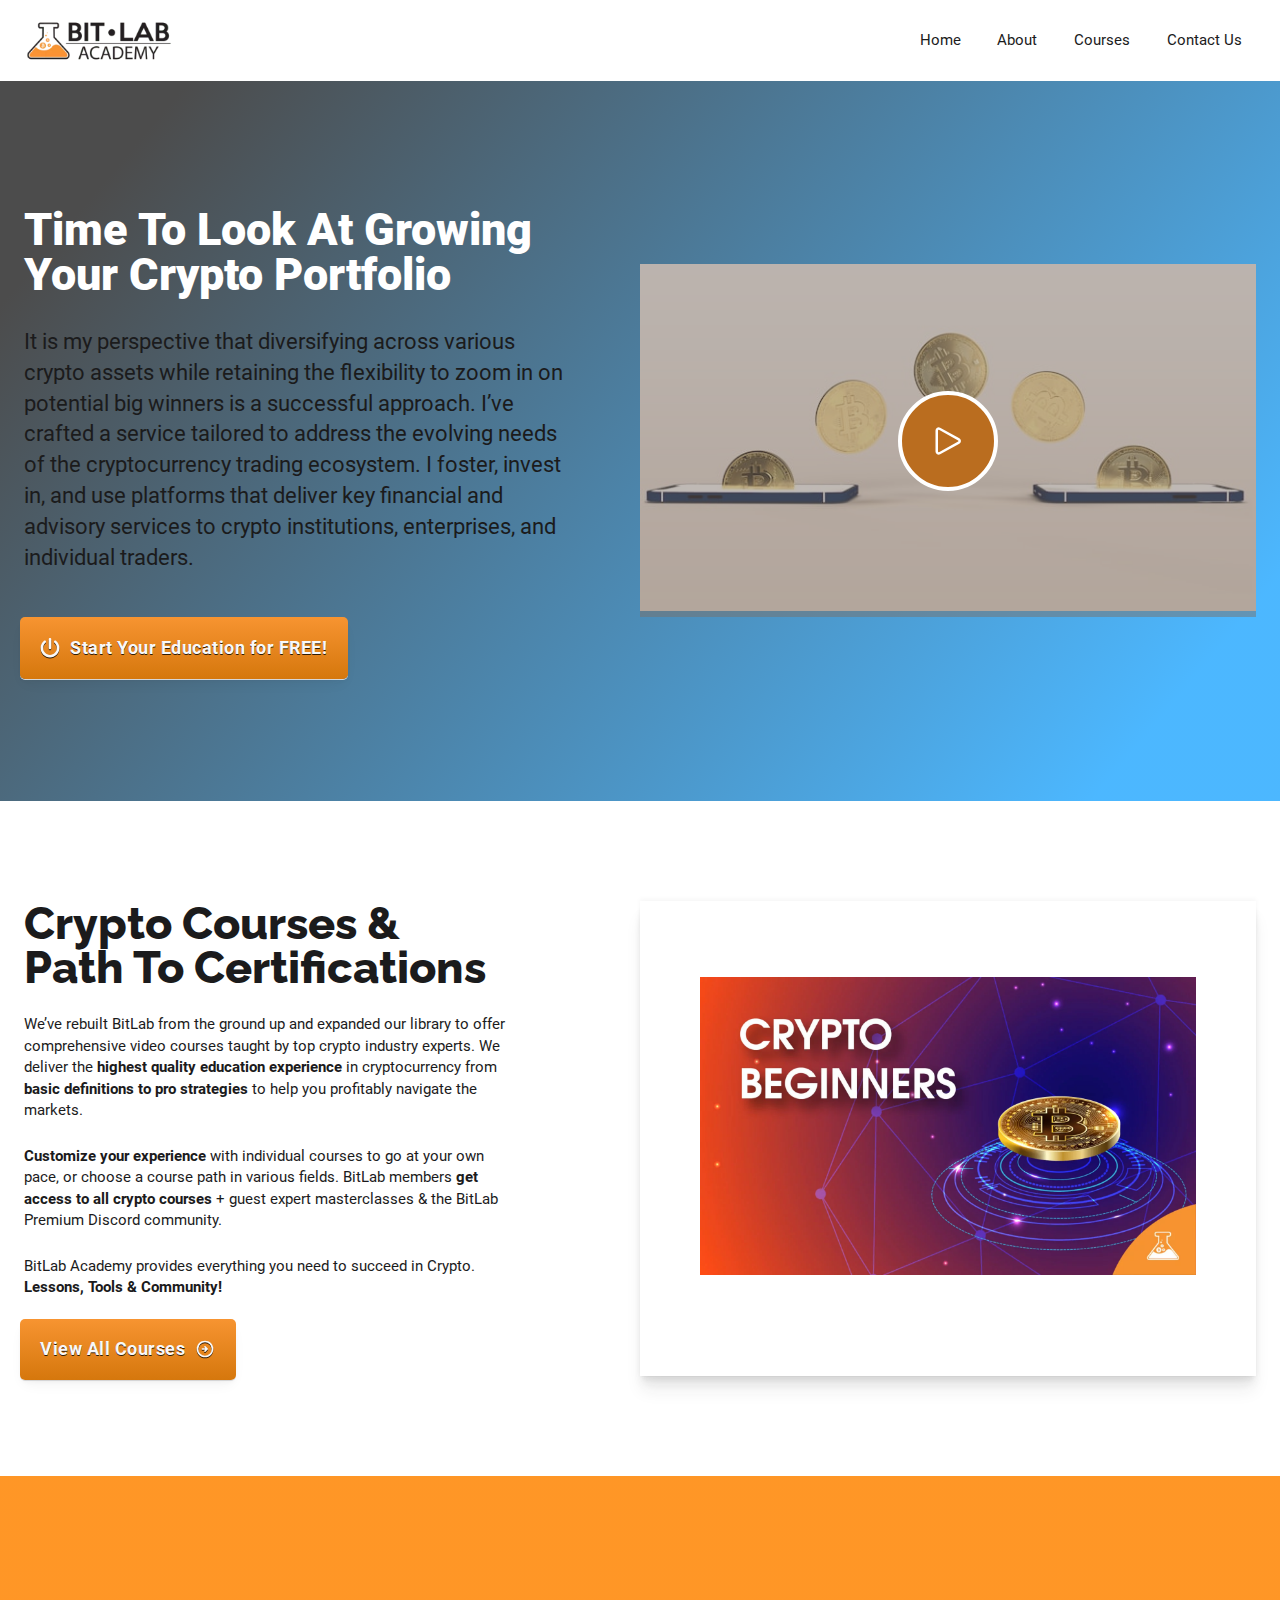
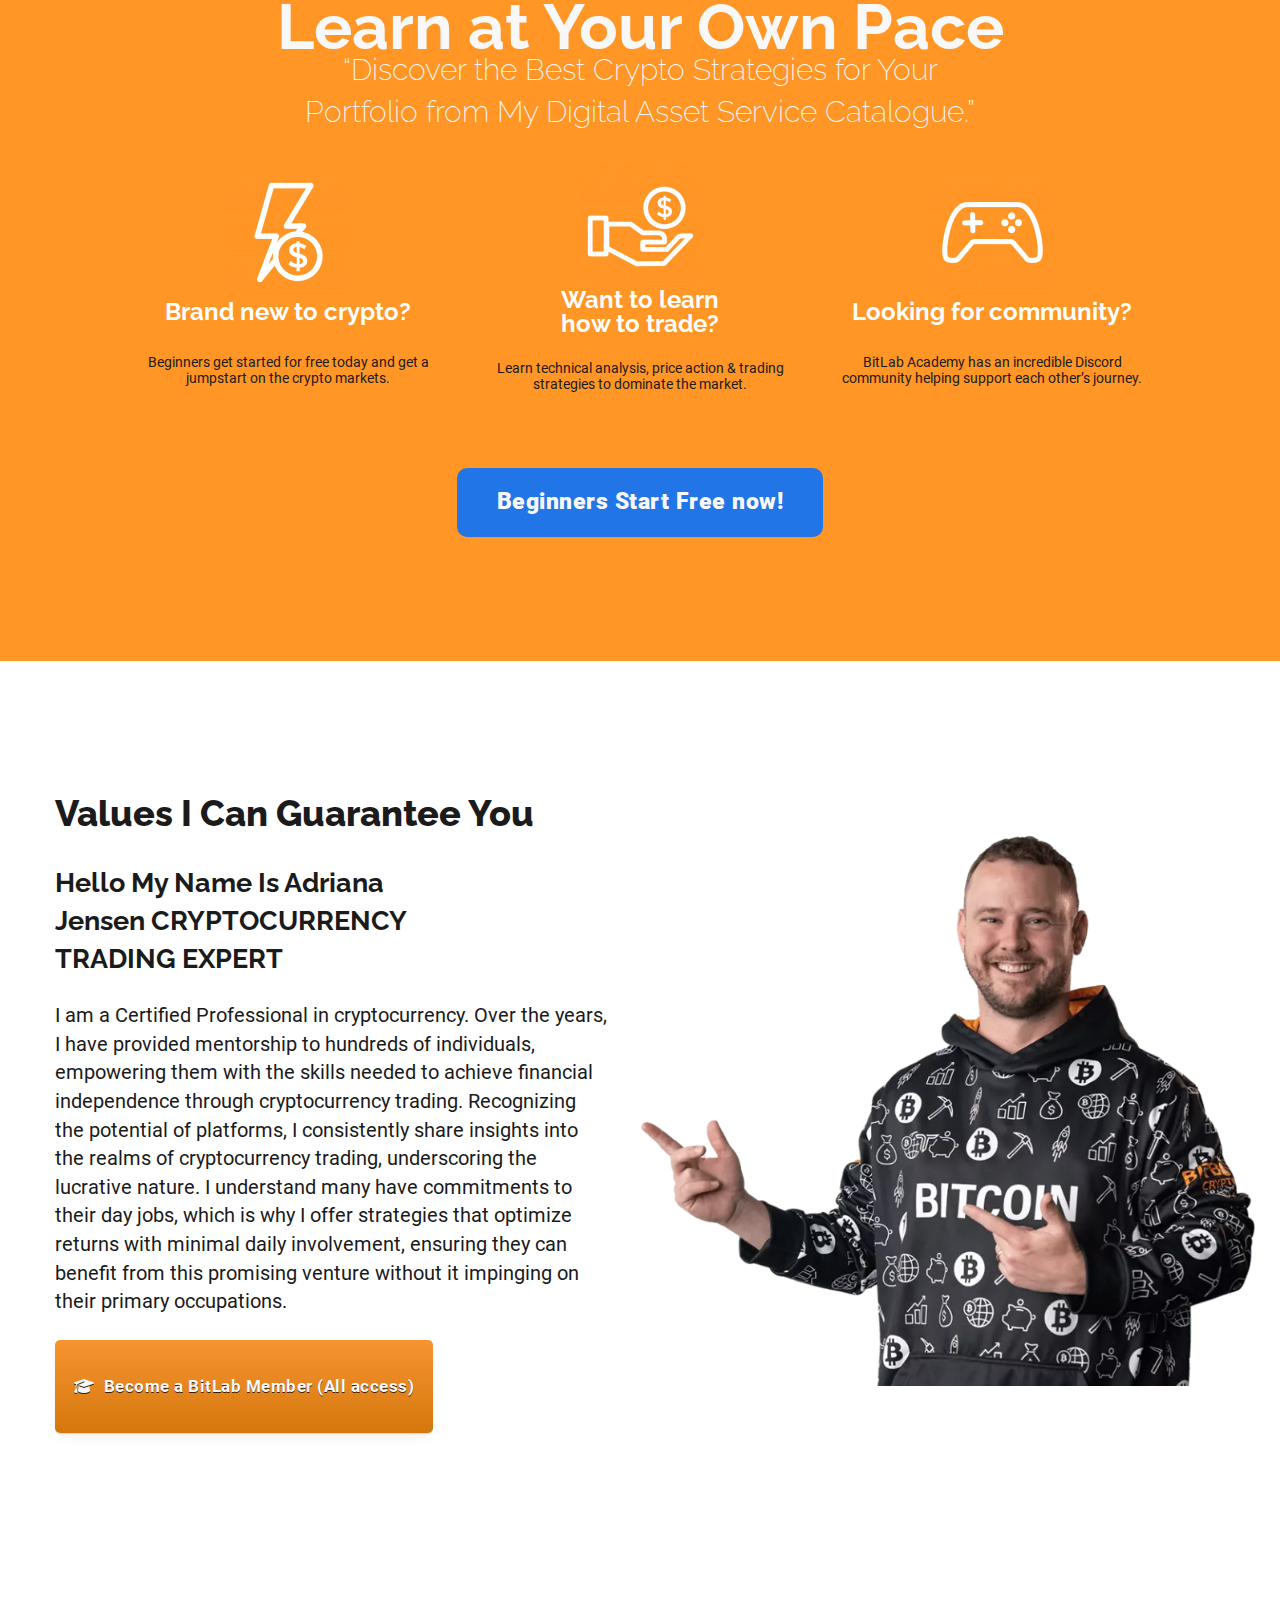
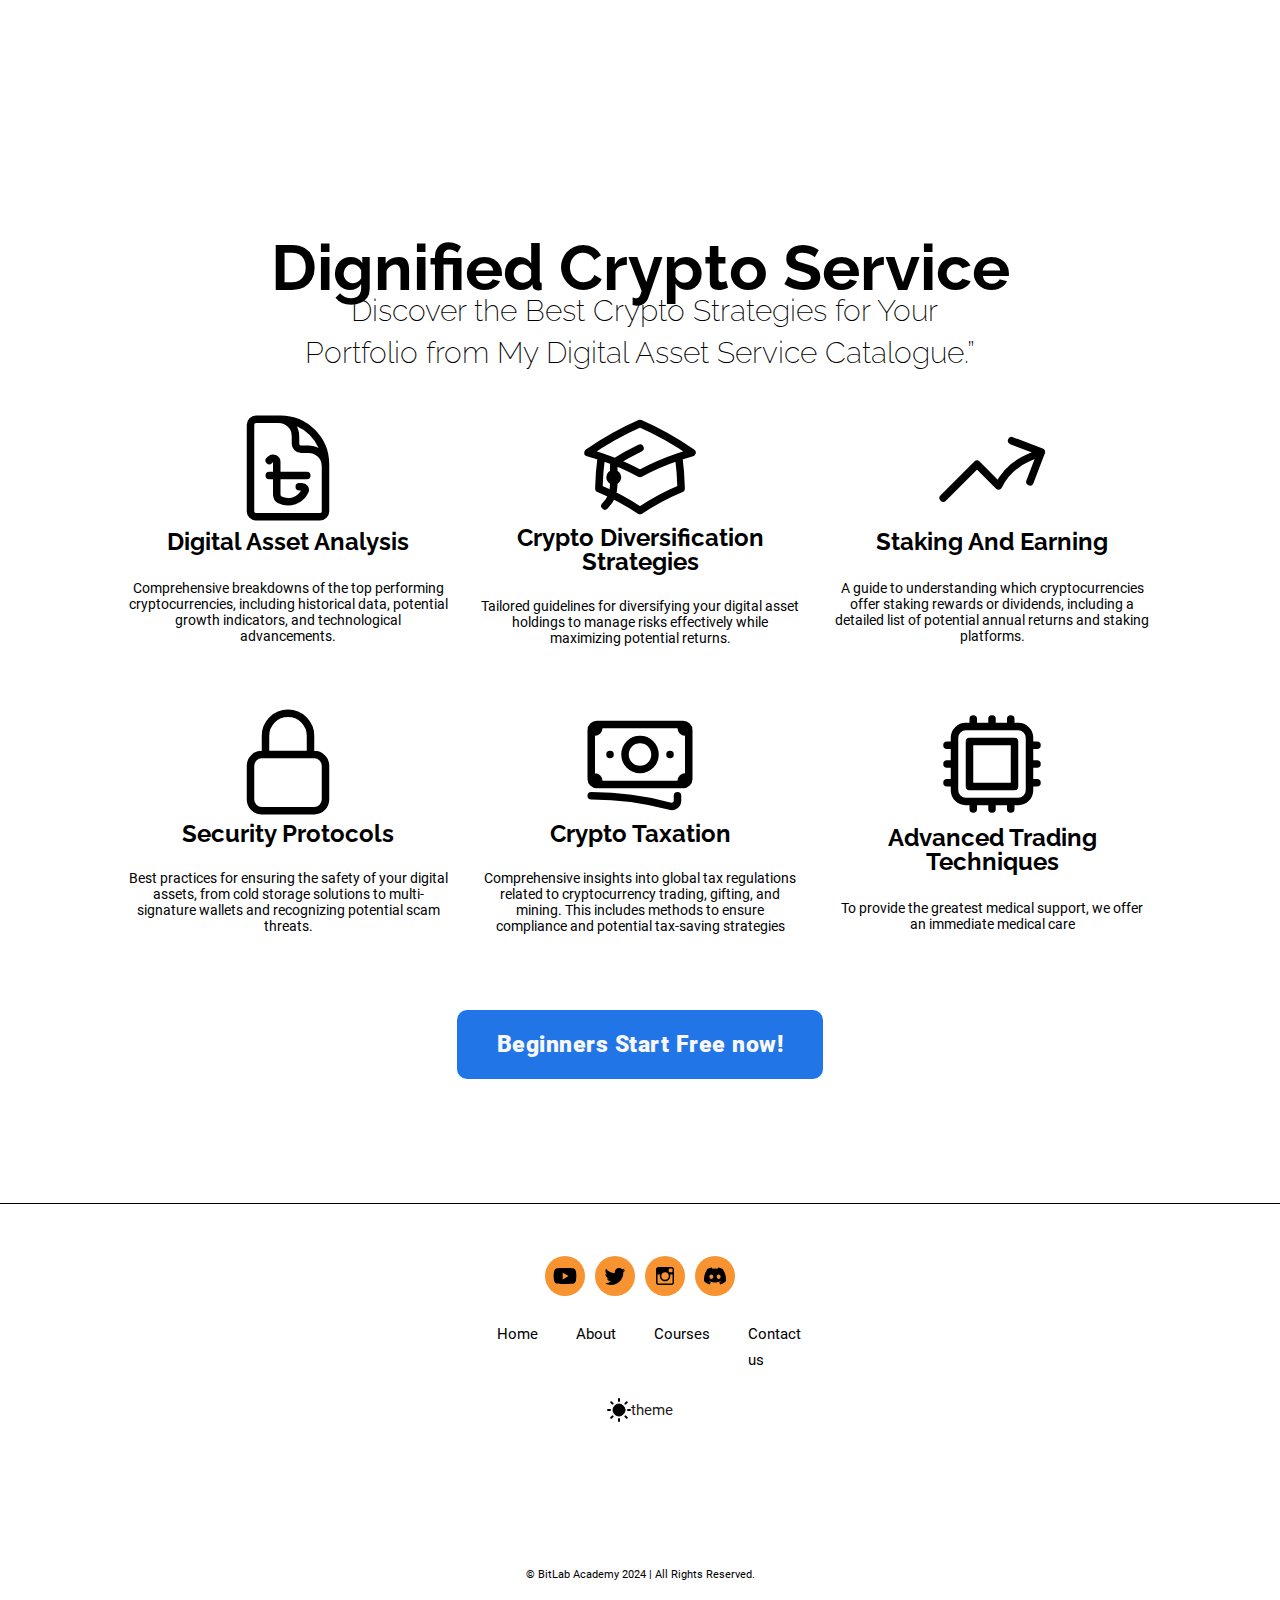
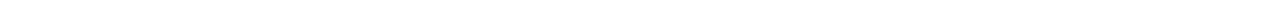
==== index.html @ b963877a "Fixed Resoponsiveness issue" ====
<!DOCTYPE html>
<html lang="en-US">

<head>
	<meta charset="UTF-8">
	<meta name="viewport" content="width=device-width, initial-scale=1">
	<title>BitLab Academy 2.0 – Crypto Courses</title>
	<meta name="robots" content="max-image-preview:large">
	<!-- OxyProps Meta -->
	<meta name="theme-color" media="(prefers-color-scheme: light)" content="#f73131">
	<meta name="theme-color" media="(prefers-color-scheme: dark)" content="#f73131">
	<!-- End OxyProps Meta -->
	<meta name="description" content="BitLab Academy courses are built for everyone from beginners to pro. Whether you’re pursuing an education to gain a basic understanding of the crypto ecosystem, want to learn to trade to privately secure your future, or are looking to move professionally into the crypto ecosystem, we have the resources you need to succeed.

Start Your Education for FREE!">
	<meta name="keywords" content="BitLab, Crypto Education, Web 3, Education">
	<script async="" src="js/bae0c5d2d797aea337f307dea.js"></script>

	<link rel="stylesheet" id="bricksforge-style-css" href="css/style.css" media="all">

	<link rel="stylesheet" id="wishlist-box-basic-blocks-style-css" href="css/style_1.css" media="all">
	<link rel="stylesheet" id="advanced-custom-post-type/basic-block-css" href="css/gallery.css" media="all">
	<style id="classic-theme-styles-inline-css">
		/**
 * These rules are needed for backwards compatibility.
 * They should match the button element rules in the base theme.json file.
 */
		.wp-block-button__link {
			color: #ffffff;
			background-color: #32373c;
			border-radius: 9999px;
			/* 100% causes an oval, but any explicit but really high value retains the pill shape. */

			/* This needs a low specificity so it won't override the rules from the button element if defined in theme.json. */
			box-shadow: none;
			text-decoration: none;

			/* The extra 2px are added to size solids the same as the outline versions.*/
			padding: calc(0.667em + 2px) calc(1.333em + 2px);

			font-size: 1.125em;
		}

		.wp-block-file__button {
			background: #32373c;
			color: #ffffff;
			text-decoration: none;
		}
	</style>
	<link rel="stylesheet" id="oxyprops-props-css" href="css/oxyprops-props.css" media="all">
	<style id="oxyprops-props-inline-css">
		:where(html) {
			--o-oxy-page-width: 1360px;
			--o-max_viewport: 85;
			--o-min_viewport: 29.875;
			--o-oxy-section-left-padding: var(--o-size-fluid-2);
			--o-oxy-section-right-padding: var(--o-size-fluid-2);
			--o-oxy-h1: var(--o-fluid-font);
			--o-oxy-h2: var(--o-fluid-font);
			--o-oxy-h3: var(--o-fluid-font);
			--o-oxy-h4: var(--o-fluid-font);
			--o-oxy-h5: var(--o-fluid-font);
			--o-oxy-h6: var(--o-fluid-font);
		}

		:where([class*=o-sub]) {
			--o-oxy-h1: var(--o-fluid-font);
			--o-oxy-h2: var(--o-fluid-font);
			--o-oxy-h3: var(--o-fluid-font);
			--o-oxy-h4: var(--o-fluid-font);
			--o-oxy-h5: var(--o-fluid-font);
			--o-oxy-h6: var(--o-fluid-font);
		}

		:where(html) {
			--o-canvas-hue: 240deg;
			--o-canvas-saturation: 3.448275862069%;
			--o-canvas-lightness: 94.313725490196%;
			--o-canvas-000-hue: 240;
			--o-canvas-000-saturation: 0%;
			--o-canvas-000-lightness: 100%;
			--o-canvas-000-hsl: var(--o-canvas-000-hue) var(--o-canvas-000-saturation) var(--o-canvas-000-lightness);
			--o-canvas-000: hsl(var(--o-canvas-000-hsl));
			--o-canvas-015-hue: 240;
			--o-canvas-015-saturation: 7.4122%;
			--o-canvas-015-lightness: 97.339%;
			--o-canvas-015-hsl: var(--o-canvas-015-hue) var(--o-canvas-015-saturation) var(--o-canvas-015-lightness);
			--o-canvas-015: hsl(var(--o-canvas-015-hsl));
			--o-canvas-025-hue: 240;
			--o-canvas-025-saturation: 3.4483%;
			--o-canvas-025-lightness: 94.314%;
			--o-canvas-025-hsl: var(--o-canvas-025-hue) var(--o-canvas-025-saturation) var(--o-canvas-025-lightness);
			--o-canvas-025: hsl(var(--o-canvas-025-hsl));
			--o-canvas-050-hue: 240;
			--o-canvas-050-saturation: 1.7513%;
			--o-canvas-050-lightness: 88.927%;
			--o-canvas-050-hsl: var(--o-canvas-050-hue) var(--o-canvas-050-saturation) var(--o-canvas-050-lightness);
			--o-canvas-050: hsl(var(--o-canvas-050-hsl));
			--o-canvas-075-hue: 239.99;
			--o-canvas-075-saturation: 0.8577%;
			--o-canvas-075-lightness: 77.942%;
			--o-canvas-075-hsl: var(--o-canvas-075-hue) var(--o-canvas-075-saturation) var(--o-canvas-075-lightness);
			--o-canvas-075: hsl(var(--o-canvas-075-hsl));
			--o-canvas-085-hue: 239.99;
			--o-canvas-085-saturation: 0.5619%;
			--o-canvas-085-lightness: 67.239%;
			--o-canvas-085-hsl: var(--o-canvas-085-hue) var(--o-canvas-085-saturation) var(--o-canvas-085-lightness);
			--o-canvas-085: hsl(var(--o-canvas-085-hsl));
			--o-canvas-100-hue: 239.98;
			--o-canvas-100-saturation: 0.4136%;
			--o-canvas-100-lightness: 56.843%;
			--o-canvas-100-hsl: var(--o-canvas-100-hue) var(--o-canvas-100-saturation) var(--o-canvas-100-lightness);
			--o-canvas-100: hsl(var(--o-canvas-100-hsl));
			--o-canvas-200-hue: 239.97;
			--o-canvas-200-saturation: 0.3639%;
			--o-canvas-200-lightness: 51.769%;
			--o-canvas-200-hsl: var(--o-canvas-200-hue) var(--o-canvas-200-saturation) var(--o-canvas-200-lightness);
			--o-canvas-200: hsl(var(--o-canvas-200-hsl));
			--o-canvas-300-hue: 239.97;
			--o-canvas-300-saturation: 0.3716%;
			--o-canvas-300-lightness: 46.29%;
			--o-canvas-300-hsl: var(--o-canvas-300-hue) var(--o-canvas-300-saturation) var(--o-canvas-300-lightness);
			--o-canvas-300: hsl(var(--o-canvas-300-hsl));
			--o-canvas-400-hue: 239.96;
			--o-canvas-400-saturation: 0.4034%;
			--o-canvas-400-lightness: 41.892%;
			--o-canvas-400-hsl: var(--o-canvas-400-hue) var(--o-canvas-400-saturation) var(--o-canvas-400-lightness);
			--o-canvas-400: hsl(var(--o-canvas-400-hsl));
			--o-canvas-500-hue: 239.95;
			--o-canvas-500-saturation: 0.4459%;
			--o-canvas-500-lightness: 37.099%;
			--o-canvas-500-hsl: var(--o-canvas-500-hue) var(--o-canvas-500-saturation) var(--o-canvas-500-lightness);
			--o-canvas-500: hsl(var(--o-canvas-500-hsl));
			--o-canvas-600-hue: 239.93;
			--o-canvas-600-saturation: 0.5659%;
			--o-canvas-600-lightness: 27.837%;
			--o-canvas-600-hsl: var(--o-canvas-600-hue) var(--o-canvas-600-saturation) var(--o-canvas-600-lightness);
			--o-canvas-600: hsl(var(--o-canvas-600-hsl));
			--o-canvas-700-hue: 239.9;
			--o-canvas-700-saturation: 0.7775%;
			--o-canvas-700-lightness: 19.067%;
			--o-canvas-700-hsl: var(--o-canvas-700-hue) var(--o-canvas-700-saturation) var(--o-canvas-700-lightness);
			--o-canvas-700: hsl(var(--o-canvas-700-hsl));
			--o-canvas-800-hue: 239.88;
			--o-canvas-800-saturation: 0.959%;
			--o-canvas-800-lightness: 14.896%;
			--o-canvas-800-hsl: var(--o-canvas-800-hue) var(--o-canvas-800-saturation) var(--o-canvas-800-lightness);
			--o-canvas-800: hsl(var(--o-canvas-800-hsl));
			--o-canvas-900-hue: 239.84;
			--o-canvas-900-saturation: 1.256%;
			--o-canvas-900-lightness: 10.89%;
			--o-canvas-900-hsl: var(--o-canvas-900-hue) var(--o-canvas-900-saturation) var(--o-canvas-900-lightness);
			--o-canvas-900: hsl(var(--o-canvas-900-hsl));
			--o-canvas-1000-hue: 240.05;
			--o-canvas-1000-saturation: 100%;
			--o-canvas-1000-lightness: 0.2192%;
			--o-canvas-1000-hsl: var(--o-canvas-1000-hue) var(--o-canvas-1000-saturation) var(--o-canvas-1000-lightness);
			--o-canvas-1000: hsl(var(--o-canvas-1000-hsl));
			--o-brand-hue: 30deg;
			--o-brand-saturation: 92.523364485981%;
			--o-brand-lightness: 58.039215686275%;
			--o-brand-000-hue: 25.645;
			--o-brand-000-saturation: 100%;
			--o-brand-000-lightness: 99.923%;
			--o-brand-000-hsl: var(--o-brand-000-hue) var(--o-brand-000-saturation) var(--o-brand-000-lightness);
			--o-brand-000: hsl(var(--o-brand-000-hsl));
			--o-brand-015-hue: 25.936;
			--o-brand-015-saturation: 100%;
			--o-brand-015-lightness: 96.823%;
			--o-brand-015-hsl: var(--o-brand-015-hue) var(--o-brand-015-saturation) var(--o-brand-015-lightness);
			--o-brand-015: hsl(var(--o-brand-015-hsl));
			--o-brand-025-hue: 26.238;
			--o-brand-025-saturation: 100%;
			--o-brand-025-lightness: 93.633%;
			--o-brand-025-hsl: var(--o-brand-025-hue) var(--o-brand-025-saturation) var(--o-brand-025-lightness);
			--o-brand-025: hsl(var(--o-brand-025-hsl));
			--o-brand-050-hue: 26.897;
			--o-brand-050-saturation: 100%;
			--o-brand-050-lightness: 86.901%;
			--o-brand-050-hsl: var(--o-brand-050-hue) var(--o-brand-050-saturation) var(--o-brand-050-lightness);
			--o-brand-050: hsl(var(--o-brand-050-hsl));
			--o-brand-075-hue: 28.588;
			--o-brand-075-saturation: 100%;
			--o-brand-075-lightness: 71.233%;
			--o-brand-075-hsl: var(--o-brand-075-hue) var(--o-brand-075-saturation) var(--o-brand-075-lightness);
			--o-brand-075: hsl(var(--o-brand-075-hsl));
			--o-brand-085-hue: 30;
			--o-brand-085-saturation: 92.523%;
			--o-brand-085-lightness: 58.039%;
			--o-brand-085-hsl: var(--o-brand-085-hue) var(--o-brand-085-saturation) var(--o-brand-085-lightness);
			--o-brand-085: hsl(var(--o-brand-085-hsl));
			--o-brand-100-hue: 31.91;
			--o-brand-100-saturation: 88.928%;
			--o-brand-100-lightness: 44.242%;
			--o-brand-100-hsl: var(--o-brand-100-hue) var(--o-brand-100-saturation) var(--o-brand-100-lightness);
			--o-brand-100: hsl(var(--o-brand-100-hsl));
			--o-brand-200-hue: 33.535;
			--o-brand-200-saturation: 100%;
			--o-brand-200-lightness: 36.964%;
			--o-brand-200-hsl: var(--o-brand-200-hue) var(--o-brand-200-saturation) var(--o-brand-200-lightness);
			--o-brand-200: hsl(var(--o-brand-200-hsl));
			--o-brand-300-hue: 33.285;
			--o-brand-300-saturation: 100%;
			--o-brand-300-lightness: 33.146%;
			--o-brand-300-hsl: var(--o-brand-300-hue) var(--o-brand-300-saturation) var(--o-brand-300-lightness);
			--o-brand-300: hsl(var(--o-brand-300-hsl));
			--o-brand-400-hue: 33.048;
			--o-brand-400-saturation: 100%;
			--o-brand-400-lightness: 30.041%;
			--o-brand-400-hsl: var(--o-brand-400-hue) var(--o-brand-400-saturation) var(--o-brand-400-lightness);
			--o-brand-400: hsl(var(--o-brand-400-hsl));
			--o-brand-500-hue: 32.693;
			--o-brand-500-saturation: 100%;
			--o-brand-500-lightness: 26.691%;
			--o-brand-500-hsl: var(--o-brand-500-hue) var(--o-brand-500-saturation) var(--o-brand-500-lightness);
			--o-brand-500: hsl(var(--o-brand-500-hsl));
			--o-brand-600-hue: 31.93;
			--o-brand-600-saturation: 100%;
			--o-brand-600-lightness: 20.2%;
			--o-brand-600-hsl: var(--o-brand-600-hue) var(--o-brand-600-saturation) var(--o-brand-600-lightness);
			--o-brand-600: hsl(var(--o-brand-600-hsl));
			--o-brand-700-hue: 32.109;
			--o-brand-700-saturation: 100%;
			--o-brand-700-lightness: 13.772%;
			--o-brand-700-hsl: var(--o-brand-700-hue) var(--o-brand-700-saturation) var(--o-brand-700-lightness);
			--o-brand-700: hsl(var(--o-brand-700-hsl));
			--o-brand-800-hue: 32.725;
			--o-brand-800-saturation: 100%;
			--o-brand-800-lightness: 10.656%;
			--o-brand-800-hsl: var(--o-brand-800-hue) var(--o-brand-800-saturation) var(--o-brand-800-lightness);
			--o-brand-800: hsl(var(--o-brand-800-hsl));
			--o-brand-900-hue: 33.93;
			--o-brand-900-saturation: 100%;
			--o-brand-900-lightness: 7.6435%;
			--o-brand-900-hsl: var(--o-brand-900-hue) var(--o-brand-900-saturation) var(--o-brand-900-lightness);
			--o-brand-900: hsl(var(--o-brand-900-hsl));
			--o-brand-1000-hue: 25.537;
			--o-brand-1000-saturation: 0%;
			--o-brand-1000-lightness: 0%;
			--o-brand-1000-hsl: var(--o-brand-1000-hue) var(--o-brand-1000-saturation) var(--o-brand-1000-lightness);
			--o-brand-1000: hsl(var(--o-brand-1000-hsl));
			--o-accent-hue: 30deg;
			--o-accent-saturation: 92.523364485981%;
			--o-accent-lightness: 58.039215686275%;
			--o-accent-000-hue: 25.645;
			--o-accent-000-saturation: 100%;
			--o-accent-000-lightness: 99.923%;
			--o-accent-000-hsl: var(--o-accent-000-hue) var(--o-accent-000-saturation) var(--o-accent-000-lightness);
			--o-accent-000: hsl(var(--o-accent-000-hsl));
			--o-accent-015-hue: 25.936;
			--o-accent-015-saturation: 100%;
			--o-accent-015-lightness: 96.823%;
			--o-accent-015-hsl: var(--o-accent-015-hue) var(--o-accent-015-saturation) var(--o-accent-015-lightness);
			--o-accent-015: hsl(var(--o-accent-015-hsl));
			--o-accent-025-hue: 26.238;
			--o-accent-025-saturation: 100%;
			--o-accent-025-lightness: 93.633%;
			--o-accent-025-hsl: var(--o-accent-025-hue) var(--o-accent-025-saturation) var(--o-accent-025-lightness);
			--o-accent-025: hsl(var(--o-accent-025-hsl));
			--o-accent-050-hue: 26.897;
			--o-accent-050-saturation: 100%;
			--o-accent-050-lightness: 86.901%;
			--o-accent-050-hsl: var(--o-accent-050-hue) var(--o-accent-050-saturation) var(--o-accent-050-lightness);
			--o-accent-050: hsl(var(--o-accent-050-hsl));
			--o-accent-075-hue: 28.588;
			--o-accent-075-saturation: 100%;
			--o-accent-075-lightness: 71.233%;
			--o-accent-075-hsl: var(--o-accent-075-hue) var(--o-accent-075-saturation) var(--o-accent-075-lightness);
			--o-accent-075: hsl(var(--o-accent-075-hsl));
			--o-accent-085-hue: 30;
			--o-accent-085-saturation: 92.523%;
			--o-accent-085-lightness: 58.039%;
			--o-accent-085-hsl: var(--o-accent-085-hue) var(--o-accent-085-saturation) var(--o-accent-085-lightness);
			--o-accent-085: hsl(var(--o-accent-085-hsl));
			--o-accent-100-hue: 31.91;
			--o-accent-100-saturation: 88.928%;
			--o-accent-100-lightness: 44.242%;
			--o-accent-100-hsl: var(--o-accent-100-hue) var(--o-accent-100-saturation) var(--o-accent-100-lightness);
			--o-accent-100: hsl(var(--o-accent-100-hsl));
			--o-accent-200-hue: 33.535;
			--o-accent-200-saturation: 100%;
			--o-accent-200-lightness: 36.964%;
			--o-accent-200-hsl: var(--o-accent-200-hue) var(--o-accent-200-saturation) var(--o-accent-200-lightness);
			--o-accent-200: hsl(var(--o-accent-200-hsl));
			--o-accent-300-hue: 33.285;
			--o-accent-300-saturation: 100%;
			--o-accent-300-lightness: 33.146%;
			--o-accent-300-hsl: var(--o-accent-300-hue) var(--o-accent-300-saturation) var(--o-accent-300-lightness);
			--o-accent-300: hsl(var(--o-accent-300-hsl));
			--o-accent-400-hue: 33.048;
			--o-accent-400-saturation: 100%;
			--o-accent-400-lightness: 30.041%;
			--o-accent-400-hsl: var(--o-accent-400-hue) var(--o-accent-400-saturation) var(--o-accent-400-lightness);
			--o-accent-400: hsl(var(--o-accent-400-hsl));
			--o-accent-500-hue: 32.693;
			--o-accent-500-saturation: 100%;
			--o-accent-500-lightness: 26.691%;
			--o-accent-500-hsl: var(--o-accent-500-hue) var(--o-accent-500-saturation) var(--o-accent-500-lightness);
			--o-accent-500: hsl(var(--o-accent-500-hsl));
			--o-accent-600-hue: 31.93;
			--o-accent-600-saturation: 100%;
			--o-accent-600-lightness: 20.2%;
			--o-accent-600-hsl: var(--o-accent-600-hue) var(--o-accent-600-saturation) var(--o-accent-600-lightness);
			--o-accent-600: hsl(var(--o-accent-600-hsl));
			--o-accent-700-hue: 32.109;
			--o-accent-700-saturation: 100%;
			--o-accent-700-lightness: 13.772%;
			--o-accent-700-hsl: var(--o-accent-700-hue) var(--o-accent-700-saturation) var(--o-accent-700-lightness);
			--o-accent-700: hsl(var(--o-accent-700-hsl));
			--o-accent-800-hue: 32.725;
			--o-accent-800-saturation: 100%;
			--o-accent-800-lightness: 10.656%;
			--o-accent-800-hsl: var(--o-accent-800-hue) var(--o-accent-800-saturation) var(--o-accent-800-lightness);
			--o-accent-800: hsl(var(--o-accent-800-hsl));
			--o-accent-900-hue: 33.93;
			--o-accent-900-saturation: 100%;
			--o-accent-900-lightness: 7.6435%;
			--o-accent-900-hsl: var(--o-accent-900-hue) var(--o-accent-900-saturation) var(--o-accent-900-lightness);
			--o-accent-900: hsl(var(--o-accent-900-hsl));
			--o-accent-1000-hue: 25.537;
			--o-accent-1000-saturation: 0%;
			--o-accent-1000-lightness: 0%;
			--o-accent-1000-hsl: var(--o-accent-1000-hue) var(--o-accent-1000-saturation) var(--o-accent-1000-lightness);
			--o-accent-1000: hsl(var(--o-accent-1000-hsl));
			--o-links-hue: 30deg;
			--o-links-saturation: 92.523364485981%;
			--o-links-lightness: 58.039215686275%;
			--o-links-000-hue: 25.645;
			--o-links-000-saturation: 100%;
			--o-links-000-lightness: 99.923%;
			--o-links-000-hsl: var(--o-links-000-hue) var(--o-links-000-saturation) var(--o-links-000-lightness);
			--o-links-000: hsl(var(--o-links-000-hsl));
			--o-links-015-hue: 25.936;
			--o-links-015-saturation: 100%;
			--o-links-015-lightness: 96.823%;
			--o-links-015-hsl: var(--o-links-015-hue) var(--o-links-015-saturation) var(--o-links-015-lightness);
			--o-links-015: hsl(var(--o-links-015-hsl));
			--o-links-025-hue: 26.238;
			--o-links-025-saturation: 100%;
			--o-links-025-lightness: 93.633%;
			--o-links-025-hsl: var(--o-links-025-hue) var(--o-links-025-saturation) var(--o-links-025-lightness);
			--o-links-025: hsl(var(--o-links-025-hsl));
			--o-links-050-hue: 26.897;
			--o-links-050-saturation: 100%;
			--o-links-050-lightness: 86.901%;
			--o-links-050-hsl: var(--o-links-050-hue) var(--o-links-050-saturation) var(--o-links-050-lightness);
			--o-links-050: hsl(var(--o-links-050-hsl));
			--o-links-075-hue: 28.588;
			--o-links-075-saturation: 100%;
			--o-links-075-lightness: 71.233%;
			--o-links-075-hsl: var(--o-links-075-hue) var(--o-links-075-saturation) var(--o-links-075-lightness);
			--o-links-075: hsl(var(--o-links-075-hsl));
			--o-links-085-hue: 30;
			--o-links-085-saturation: 92.523%;
			--o-links-085-lightness: 58.039%;
			--o-links-085-hsl: var(--o-links-085-hue) var(--o-links-085-saturation) var(--o-links-085-lightness);
			--o-links-085: hsl(var(--o-links-085-hsl));
			--o-links-100-hue: 31.91;
			--o-links-100-saturation: 88.928%;
			--o-links-100-lightness: 44.242%;
			--o-links-100-hsl: var(--o-links-100-hue) var(--o-links-100-saturation) var(--o-links-100-lightness);
			--o-links-100: hsl(var(--o-links-100-hsl));
			--o-links-200-hue: 33.535;
			--o-links-200-saturation: 100%;
			--o-links-200-lightness: 36.964%;
			--o-links-200-hsl: var(--o-links-200-hue) var(--o-links-200-saturation) var(--o-links-200-lightness);
			--o-links-200: hsl(var(--o-links-200-hsl));
			--o-links-300-hue: 33.285;
			--o-links-300-saturation: 100%;
			--o-links-300-lightness: 33.146%;
			--o-links-300-hsl: var(--o-links-300-hue) var(--o-links-300-saturation) var(--o-links-300-lightness);
			--o-links-300: hsl(var(--o-links-300-hsl));
			--o-links-400-hue: 33.048;
			--o-links-400-saturation: 100%;
			--o-links-400-lightness: 30.041%;
			--o-links-400-hsl: var(--o-links-400-hue) var(--o-links-400-saturation) var(--o-links-400-lightness);
			--o-links-400: hsl(var(--o-links-400-hsl));
			--o-links-500-hue: 32.693;
			--o-links-500-saturation: 100%;
			--o-links-500-lightness: 26.691%;
			--o-links-500-hsl: var(--o-links-500-hue) var(--o-links-500-saturation) var(--o-links-500-lightness);
			--o-links-500: hsl(var(--o-links-500-hsl));
			--o-links-600-hue: 31.93;
			--o-links-600-saturation: 100%;
			--o-links-600-lightness: 20.2%;
			--o-links-600-hsl: var(--o-links-600-hue) var(--o-links-600-saturation) var(--o-links-600-lightness);
			--o-links-600: hsl(var(--o-links-600-hsl));
			--o-links-700-hue: 32.109;
			--o-links-700-saturation: 100%;
			--o-links-700-lightness: 13.772%;
			--o-links-700-hsl: var(--o-links-700-hue) var(--o-links-700-saturation) var(--o-links-700-lightness);
			--o-links-700: hsl(var(--o-links-700-hsl));
			--o-links-800-hue: 32.725;
			--o-links-800-saturation: 100%;
			--o-links-800-lightness: 10.656%;
			--o-links-800-hsl: var(--o-links-800-hue) var(--o-links-800-saturation) var(--o-links-800-lightness);
			--o-links-800: hsl(var(--o-links-800-hsl));
			--o-links-900-hue: 33.93;
			--o-links-900-saturation: 100%;
			--o-links-900-lightness: 7.6435%;
			--o-links-900-hsl: var(--o-links-900-hue) var(--o-links-900-saturation) var(--o-links-900-lightness);
			--o-links-900: hsl(var(--o-links-900-hsl));
			--o-links-1000-hue: 25.537;
			--o-links-1000-saturation: 0%;
			--o-links-1000-lightness: 0%;
			--o-links-1000-hsl: var(--o-links-1000-hue) var(--o-links-1000-saturation) var(--o-links-1000-lightness);
			--o-links-1000: hsl(var(--o-links-1000-hsl));
			--o-visited-hue: 198.99082568807deg;
			--o-visited-saturation: 89.344262295082%;
			--o-visited-lightness: 47.843137254902%;
			--o-visited-000-hue: 209.32;
			--o-visited-000-saturation: 0%;
			--o-visited-000-lightness: 100%;
			--o-visited-000-hsl: var(--o-visited-000-hue) var(--o-visited-000-saturation) var(--o-visited-000-lightness);
			--o-visited-000: hsl(var(--o-visited-000-hsl));
			--o-visited-015-hue: 209.03;
			--o-visited-015-saturation: 100%;
			--o-visited-015-lightness: 97.666%;
			--o-visited-015-hsl: var(--o-visited-015-hue) var(--o-visited-015-saturation) var(--o-visited-015-lightness);
			--o-visited-015: hsl(var(--o-visited-015-hsl));
			--o-visited-025-hue: 208.7;
			--o-visited-025-saturation: 100%;
			--o-visited-025-lightness: 95.129%;
			--o-visited-025-hsl: var(--o-visited-025-hue) var(--o-visited-025-saturation) var(--o-visited-025-lightness);
			--o-visited-025: hsl(var(--o-visited-025-hsl));
			--o-visited-050-hue: 207.9;
			--o-visited-050-saturation: 100%;
			--o-visited-050-lightness: 89.838%;
			--o-visited-050-hsl: var(--o-visited-050-hue) var(--o-visited-050-saturation) var(--o-visited-050-lightness);
			--o-visited-050: hsl(var(--o-visited-050-hsl));
			--o-visited-075-hue: 205.27;
			--o-visited-075-saturation: 100%;
			--o-visited-075-lightness: 77.282%;
			--o-visited-075-hsl: var(--o-visited-075-hue) var(--o-visited-075-saturation) var(--o-visited-075-lightness);
			--o-visited-075: hsl(var(--o-visited-075-hsl));
			--o-visited-085-hue: 201.95;
			--o-visited-085-saturation: 98.03%;
			--o-visited-085-lightness: 61.461%;
			--o-visited-085-hsl: var(--o-visited-085-hue) var(--o-visited-085-saturation) var(--o-visited-085-lightness);
			--o-visited-085: hsl(var(--o-visited-085-hsl));
			--o-visited-100-hue: 198.99;
			--o-visited-100-saturation: 89.344%;
			--o-visited-100-lightness: 47.843%;
			--o-visited-100-hsl: var(--o-visited-100-hue) var(--o-visited-100-saturation) var(--o-visited-100-lightness);
			--o-visited-100: hsl(var(--o-visited-100-hsl));
			--o-visited-200-hue: 197.44;
			--o-visited-200-saturation: 100%;
			--o-visited-200-lightness: 37.959%;
			--o-visited-200-hsl: var(--o-visited-200-hue) var(--o-visited-200-saturation) var(--o-visited-200-lightness);
			--o-visited-200: hsl(var(--o-visited-200-hsl));
			--o-visited-300-hue: 197.55;
			--o-visited-300-saturation: 100%;
			--o-visited-300-lightness: 33.994%;
			--o-visited-300-hsl: var(--o-visited-300-hue) var(--o-visited-300-saturation) var(--o-visited-300-lightness);
			--o-visited-300: hsl(var(--o-visited-300-hsl));
			--o-visited-400-hue: 197.61;
			--o-visited-400-saturation: 100%;
			--o-visited-400-lightness: 30.707%;
			--o-visited-400-hsl: var(--o-visited-400-hue) var(--o-visited-400-saturation) var(--o-visited-400-lightness);
			--o-visited-400: hsl(var(--o-visited-400-hsl));
			--o-visited-500-hue: 197.7;
			--o-visited-500-saturation: 100%;
			--o-visited-500-lightness: 27.152%;
			--o-visited-500-hsl: var(--o-visited-500-hue) var(--o-visited-500-saturation) var(--o-visited-500-lightness);
			--o-visited-500: hsl(var(--o-visited-500-hsl));
			--o-visited-600-hue: 198.09;
			--o-visited-600-saturation: 100%;
			--o-visited-600-lightness: 20.434%;
			--o-visited-600-hsl: var(--o-visited-600-hue) var(--o-visited-600-saturation) var(--o-visited-600-lightness);
			--o-visited-600: hsl(var(--o-visited-600-hsl));
			--o-visited-700-hue: 198.98;
			--o-visited-700-saturation: 100%;
			--o-visited-700-lightness: 14.273%;
			--o-visited-700-hsl: var(--o-visited-700-hue) var(--o-visited-700-saturation) var(--o-visited-700-lightness);
			--o-visited-700: hsl(var(--o-visited-700-hsl));
			--o-visited-800-hue: 199.8;
			--o-visited-800-saturation: 100%;
			--o-visited-800-lightness: 11.425%;
			--o-visited-800-hsl: var(--o-visited-800-hue) var(--o-visited-800-saturation) var(--o-visited-800-lightness);
			--o-visited-800: hsl(var(--o-visited-800-hsl));
			--o-visited-900-hue: 201.17;
			--o-visited-900-saturation: 100%;
			--o-visited-900-lightness: 8.747%;
			--o-visited-900-hsl: var(--o-visited-900-hue) var(--o-visited-900-saturation) var(--o-visited-900-lightness);
			--o-visited-900: hsl(var(--o-visited-900-hsl));
			--o-visited-1000-hue: 209.44;
			--o-visited-1000-saturation: 100%;
			--o-visited-1000-lightness: 0.2711%;
			--o-visited-1000-hsl: var(--o-visited-1000-hue) var(--o-visited-1000-saturation) var(--o-visited-1000-lightness);
			--o-visited-1000: hsl(var(--o-visited-1000-hsl));
			--o-mole-hue: 27.272727272727deg;
			--o-mole-saturation: 4.8034934497817%;
			--o-mole-lightness: 44.901960784314%;
			--o-mole-000-hue: 26.989;
			--o-mole-000-saturation: 100%;
			--o-mole-000-lightness: 99.877%;
			--o-mole-000-hsl: var(--o-mole-000-hue) var(--o-mole-000-saturation) var(--o-mole-000-lightness);
			--o-mole-000: hsl(var(--o-mole-000-hsl));
			--o-mole-015-hue: 27.101;
			--o-mole-015-saturation: 81.28%;
			--o-mole-015-lightness: 96.922%;
			--o-mole-015-hsl: var(--o-mole-015-hue) var(--o-mole-015-saturation) var(--o-mole-015-lightness);
			--o-mole-015: hsl(var(--o-mole-015-hsl));
			--o-mole-025-hue: 27.106;
			--o-mole-025-saturation: 42.188%;
			--o-mole-025-lightness: 94.104%;
			--o-mole-025-hsl: var(--o-mole-025-hue) var(--o-mole-025-saturation) var(--o-mole-025-lightness);
			--o-mole-025: hsl(var(--o-mole-025-hsl));
			--o-mole-050-hue: 27.117;
			--o-mole-050-saturation: 21.402%;
			--o-mole-050-lightness: 88.516%;
			--o-mole-050-hsl: var(--o-mole-050-hue) var(--o-mole-050-saturation) var(--o-mole-050-lightness);
			--o-mole-050: hsl(var(--o-mole-050-hsl));
			--o-mole-075-hue: 27.143;
			--o-mole-075-saturation: 10.663%;
			--o-mole-075-lightness: 77.538%;
			--o-mole-075-hsl: var(--o-mole-075-hue) var(--o-mole-075-saturation) var(--o-mole-075-lightness);
			--o-mole-075: hsl(var(--o-mole-075-hsl));
			--o-mole-085-hue: 27.174;
			--o-mole-085-saturation: 7.0191%;
			--o-mole-085-lightness: 66.843%;
			--o-mole-085-hsl: var(--o-mole-085-hue) var(--o-mole-085-saturation) var(--o-mole-085-lightness);
			--o-mole-085: hsl(var(--o-mole-085-hsl));
			--o-mole-100-hue: 27.213;
			--o-mole-100-saturation: 5.1738%;
			--o-mole-100-lightness: 56.456%;
			--o-mole-100-hsl: var(--o-mole-100-hue) var(--o-mole-100-saturation) var(--o-mole-100-lightness);
			--o-mole-100: hsl(var(--o-mole-100-hsl));
			--o-mole-200-hue: 27.237;
			--o-mole-200-saturation: 4.5517%;
			--o-mole-200-lightness: 51.386%;
			--o-mole-200-hsl: var(--o-mole-200-hue) var(--o-mole-200-saturation) var(--o-mole-200-lightness);
			--o-mole-200: hsl(var(--o-mole-200-hsl));
			--o-mole-300-hue: 27.273;
			--o-mole-300-saturation: 4.8035%;
			--o-mole-300-lightness: 44.902%;
			--o-mole-300-hsl: var(--o-mole-300-hue) var(--o-mole-300-saturation) var(--o-mole-300-lightness);
			--o-mole-300: hsl(var(--o-mole-300-hsl));
			--o-mole-400-hue: 27.295;
			--o-mole-400-saturation: 5.119%;
			--o-mole-400-lightness: 41.518%;
			--o-mole-400-hsl: var(--o-mole-400-hue) var(--o-mole-400-saturation) var(--o-mole-400-lightness);
			--o-mole-400: hsl(var(--o-mole-400-hsl));
			--o-mole-500-hue: 27.332;
			--o-mole-500-saturation: 5.6555%;
			--o-mole-500-lightness: 36.73%;
			--o-mole-500-hsl: var(--o-mole-500-hue) var(--o-mole-500-saturation) var(--o-mole-500-lightness);
			--o-mole-500: hsl(var(--o-mole-500-hsl));
			--o-mole-600-hue: 27.428;
			--o-mole-600-saturation: 7.1691%;
			--o-mole-600-lightness: 27.479%;
			--o-mole-600-hsl: var(--o-mole-600-hue) var(--o-mole-600-saturation) var(--o-mole-600-lightness);
			--o-mole-600: hsl(var(--o-mole-600-hsl));
			--o-mole-700-hue: 27.574;
			--o-mole-700-saturation: 9.8407%;
			--o-mole-700-lightness: 18.719%;
			--o-mole-700-hsl: var(--o-mole-700-hue) var(--o-mole-700-saturation) var(--o-mole-700-lightness);
			--o-mole-700: hsl(var(--o-mole-700-hsl));
			--o-mole-800-hue: 27.681;
			--o-mole-800-saturation: 12.142%;
			--o-mole-800-lightness: 14.553%;
			--o-mole-800-hsl: var(--o-mole-800-hue) var(--o-mole-800-saturation) var(--o-mole-800-lightness);
			--o-mole-800: hsl(var(--o-mole-800-hsl));
			--o-mole-900-hue: 27.829;
			--o-mole-900-saturation: 15.94%;
			--o-mole-900-lightness: 10.552%;
			--o-mole-900-hsl: var(--o-mole-900-hue) var(--o-mole-900-saturation) var(--o-mole-900-lightness);
			--o-mole-900: hsl(var(--o-mole-900-hsl));
			--o-mole-1000-hue: 26.866;
			--o-mole-1000-saturation: 0%;
			--o-mole-1000-lightness: 0%;
			--o-mole-1000-hsl: var(--o-mole-1000-hue) var(--o-mole-1000-saturation) var(--o-mole-1000-lightness);
			--o-mole-1000: hsl(var(--o-mole-1000-hsl));
			--o-lead-hue: 103.63636363636deg;
			--o-lead-saturation: 5.2631578947368%;
			--o-lead-lightness: 40.980392156863%;
			--o-lead-000-hue: 103.16;
			--o-lead-000-saturation: 100%;
			--o-lead-000-lightness: 99.117%;
			--o-lead-000-hsl: var(--o-lead-000-hue) var(--o-lead-000-saturation) var(--o-lead-000-lightness);
			--o-lead-000: hsl(var(--o-lead-000-hsl));
			--o-lead-015-hue: 103.31;
			--o-lead-015-saturation: 59.107%;
			--o-lead-015-lightness: 95.739%;
			--o-lead-015-hsl: var(--o-lead-015-hue) var(--o-lead-015-saturation) var(--o-lead-015-lightness);
			--o-lead-015: hsl(var(--o-lead-015-hsl));
			--o-lead-025-hue: 103.32;
			--o-lead-025-saturation: 35.411%;
			--o-lead-025-lightness: 92.928%;
			--o-lead-025-hsl: var(--o-lead-025-hue) var(--o-lead-025-saturation) var(--o-lead-025-lightness);
			--o-lead-025: hsl(var(--o-lead-025-hsl));
			--o-lead-050-hue: 103.33;
			--o-lead-050-saturation: 19.573%;
			--o-lead-050-lightness: 87.354%;
			--o-lead-050-hsl: var(--o-lead-050-hue) var(--o-lead-050-saturation) var(--o-lead-050-lightness);
			--o-lead-050: hsl(var(--o-lead-050-hsl));
			--o-lead-075-hue: 103.38;
			--o-lead-075-saturation: 10.232%;
			--o-lead-075-lightness: 76.406%;
			--o-lead-075-hsl: var(--o-lead-075-hue) var(--o-lead-075-saturation) var(--o-lead-075-lightness);
			--o-lead-075: hsl(var(--o-lead-075-hsl));
			--o-lead-085-hue: 103.43;
			--o-lead-085-saturation: 6.8542%;
			--o-lead-085-lightness: 65.743%;
			--o-lead-085-hsl: var(--o-lead-085-hue) var(--o-lead-085-saturation) var(--o-lead-085-lightness);
			--o-lead-085: hsl(var(--o-lead-085-hsl));
			--o-lead-100-hue: 103.5;
			--o-lead-100-saturation: 5.1016%;
			--o-lead-100-lightness: 55.391%;
			--o-lead-100-hsl: var(--o-lead-100-hue) var(--o-lead-100-saturation) var(--o-lead-100-lightness);
			--o-lead-100: hsl(var(--o-lead-100-hsl));
			--o-lead-200-hue: 103.54;
			--o-lead-200-saturation: 4.5045%;
			--o-lead-200-lightness: 50.341%;
			--o-lead-200-hsl: var(--o-lead-200-hue) var(--o-lead-200-saturation) var(--o-lead-200-lightness);
			--o-lead-200: hsl(var(--o-lead-200-hsl));
			--o-lead-300-hue: 103.59;
			--o-lead-300-saturation: 4.8825%;
			--o-lead-300-lightness: 44.889%;
			--o-lead-300-hsl: var(--o-lead-300-hue) var(--o-lead-300-saturation) var(--o-lead-300-lightness);
			--o-lead-300: hsl(var(--o-lead-300-hsl));
			--o-lead-400-hue: 103.64;
			--o-lead-400-saturation: 5.2632%;
			--o-lead-400-lightness: 40.98%;
			--o-lead-400-hsl: var(--o-lead-400-hue) var(--o-lead-400-saturation) var(--o-lead-400-lightness);
			--o-lead-400: hsl(var(--o-lead-400-hsl));
			--o-lead-500-hue: 103.71;
			--o-lead-500-saturation: 5.8924%;
			--o-lead-500-lightness: 35.748%;
			--o-lead-500-hsl: var(--o-lead-500-hue) var(--o-lead-500-saturation) var(--o-lead-500-lightness);
			--o-lead-500: hsl(var(--o-lead-500-hsl));
			--o-lead-600-hue: 103.89;
			--o-lead-600-saturation: 7.5484%;
			--o-lead-600-lightness: 26.547%;
			--o-lead-600-hsl: var(--o-lead-600-hue) var(--o-lead-600-saturation) var(--o-lead-600-lightness);
			--o-lead-600: hsl(var(--o-lead-600-hsl));
			--o-lead-700-hue: 104.17;
			--o-lead-700-saturation: 10.55%;
			--o-lead-700-lightness: 17.847%;
			--o-lead-700-hsl: var(--o-lead-700-hue) var(--o-lead-700-saturation) var(--o-lead-700-lightness);
			--o-lead-700: hsl(var(--o-lead-700-hsl));
			--o-lead-800-hue: 104.39;
			--o-lead-800-saturation: 13.217%;
			--o-lead-800-lightness: 13.716%;
			--o-lead-800-hsl: var(--o-lead-800-hue) var(--o-lead-800-saturation) var(--o-lead-800-lightness);
			--o-lead-800: hsl(var(--o-lead-800-hsl));
			--o-lead-900-hue: 104.04;
			--o-lead-900-saturation: 17.993%;
			--o-lead-900-lightness: 9.7351%;
			--o-lead-900-hsl: var(--o-lead-900-hue) var(--o-lead-900-saturation) var(--o-lead-900-lightness);
			--o-lead-900: hsl(var(--o-lead-900-hsl));
			--o-lead-1000-hue: 102.94;
			--o-lead-1000-saturation: 0%;
			--o-lead-1000-lightness: 0%;
			--o-lead-1000-hsl: var(--o-lead-1000-hue) var(--o-lead-1000-saturation) var(--o-lead-1000-lightness);
			--o-lead-1000: hsl(var(--o-lead-1000-hsl));
			--o-pipe-hue: 150deg;
			--o-pipe-saturation: 2.020202020202%;
			--o-pipe-lightness: 38.823529411765%;
			--o-pipe-000-hue: 149.83;
			--o-pipe-000-saturation: 100%;
			--o-pipe-000-lightness: 99.537%;
			--o-pipe-000-hsl: var(--o-pipe-000-hue) var(--o-pipe-000-saturation) var(--o-pipe-000-lightness);
			--o-pipe-000: hsl(var(--o-pipe-000-hsl));
			--o-pipe-015-hue: 149.83;
			--o-pipe-015-saturation: 28.044%;
			--o-pipe-015-lightness: 96.705%;
			--o-pipe-015-hsl: var(--o-pipe-015-hue) var(--o-pipe-015-saturation) var(--o-pipe-015-lightness);
			--o-pipe-015: hsl(var(--o-pipe-015-hsl));
			--o-pipe-025-hue: 149.84;
			--o-pipe-025-saturation: 15.037%;
			--o-pipe-025-lightness: 93.889%;
			--o-pipe-025-hsl: var(--o-pipe-025-hue) var(--o-pipe-025-saturation) var(--o-pipe-025-lightness);
			--o-pipe-025: hsl(var(--o-pipe-025-hsl));
			--o-pipe-050-hue: 149.85;
			--o-pipe-050-saturation: 7.7676%;
			--o-pipe-050-lightness: 88.304%;
			--o-pipe-050-hsl: var(--o-pipe-050-hue) var(--o-pipe-050-saturation) var(--o-pipe-050-lightness);
			--o-pipe-050: hsl(var(--o-pipe-050-hsl));
			--o-pipe-075-hue: 149.87;
			--o-pipe-075-saturation: 3.9112%;
			--o-pipe-075-lightness: 77.333%;
			--o-pipe-075-hsl: var(--o-pipe-075-hue) var(--o-pipe-075-saturation) var(--o-pipe-075-lightness);
			--o-pipe-075: hsl(var(--o-pipe-075-hsl));
			--o-pipe-085-hue: 149.89;
			--o-pipe-085-saturation: 2.5867%;
			--o-pipe-085-lightness: 66.646%;
			--o-pipe-085-hsl: var(--o-pipe-085-hue) var(--o-pipe-085-saturation) var(--o-pipe-085-lightness);
			--o-pipe-085: hsl(var(--o-pipe-085-hsl));
			--o-pipe-100-hue: 149.92;
			--o-pipe-100-saturation: 1.9136%;
			--o-pipe-100-lightness: 56.268%;
			--o-pipe-100-hsl: var(--o-pipe-100-hue) var(--o-pipe-100-saturation) var(--o-pipe-100-lightness);
			--o-pipe-100: hsl(var(--o-pipe-100-hsl));
			--o-pipe-200-hue: 149.94;
			--o-pipe-200-saturation: 1.6865%;
			--o-pipe-200-lightness: 51.203%;
			--o-pipe-200-hsl: var(--o-pipe-200-hue) var(--o-pipe-200-saturation) var(--o-pipe-200-lightness);
			--o-pipe-200: hsl(var(--o-pipe-200-hsl));
			--o-pipe-300-hue: 149.96;
			--o-pipe-300-saturation: 1.7641%;
			--o-pipe-300-lightness: 45.735%;
			--o-pipe-300-hsl: var(--o-pipe-300-hue) var(--o-pipe-300-saturation) var(--o-pipe-300-lightness);
			--o-pipe-300: hsl(var(--o-pipe-300-hsl));
			--o-pipe-400-hue: 149.99;
			--o-pipe-400-saturation: 1.9176%;
			--o-pipe-400-lightness: 41.345%;
			--o-pipe-400-hsl: var(--o-pipe-400-hue) var(--o-pipe-400-saturation) var(--o-pipe-400-lightness);
			--o-pipe-400: hsl(var(--o-pipe-400-hsl));
			--o-pipe-500-hue: 150;
			--o-pipe-500-saturation: 2.0202%;
			--o-pipe-500-lightness: 38.824%;
			--o-pipe-500-hsl: var(--o-pipe-500-hue) var(--o-pipe-500-saturation) var(--o-pipe-500-lightness);
			--o-pipe-500: hsl(var(--o-pipe-500-hsl));
			--o-pipe-600-hue: 150.09;
			--o-pipe-600-saturation: 2.7079%;
			--o-pipe-600-lightness: 27.325%;
			--o-pipe-600-hsl: var(--o-pipe-600-hue) var(--o-pipe-600-saturation) var(--o-pipe-600-lightness);
			--o-pipe-600: hsl(var(--o-pipe-600-hsl));
			--o-pipe-700-hue: 150.22;
			--o-pipe-700-saturation: 3.7519%;
			--o-pipe-700-lightness: 18.583%;
			--o-pipe-700-hsl: var(--o-pipe-700-hue) var(--o-pipe-700-saturation) var(--o-pipe-700-lightness);
			--o-pipe-700: hsl(var(--o-pipe-700-hsl));
			--o-pipe-800-hue: 150.31;
			--o-pipe-800-saturation: 4.6616%;
			--o-pipe-800-lightness: 14.428%;
			--o-pipe-800-hsl: var(--o-pipe-800-hue) var(--o-pipe-800-saturation) var(--o-pipe-800-lightness);
			--o-pipe-800: hsl(var(--o-pipe-800-hsl));
			--o-pipe-900-hue: 150.44;
			--o-pipe-900-saturation: 6.1782%;
			--o-pipe-900-lightness: 10.439%;
			--o-pipe-900-hsl: var(--o-pipe-900-hue) var(--o-pipe-900-saturation) var(--o-pipe-900-lightness);
			--o-pipe-900: hsl(var(--o-pipe-900-hsl));
			--o-pipe-1000-hue: 149.66;
			--o-pipe-1000-saturation: 0%;
			--o-pipe-1000-lightness: 0%;
			--o-pipe-1000-hsl: var(--o-pipe-1000-hue) var(--o-pipe-1000-saturation) var(--o-pipe-1000-lightness);
			--o-pipe-1000: hsl(var(--o-pipe-1000-hsl));
			--o-denim-hue: 191.05263157895deg;
			--o-denim-saturation: 18.627450980392%;
			--o-denim-lightness: 40%;
			--o-denim-000-hue: 191.38;
			--o-denim-000-saturation: 100%;
			--o-denim-000-lightness: 99.587%;
			--o-denim-000-hsl: var(--o-denim-000-hue) var(--o-denim-000-saturation) var(--o-denim-000-lightness);
			--o-denim-000: hsl(var(--o-denim-000-hsl));
			--o-denim-015-hue: 191.32;
			--o-denim-015-saturation: 100%;
			--o-denim-015-lightness: 95.268%;
			--o-denim-015-hsl: var(--o-denim-015-hue) var(--o-denim-015-saturation) var(--o-denim-015-lightness);
			--o-denim-015: hsl(var(--o-denim-015-hsl));
			--o-denim-025-hue: 191.27;
			--o-denim-025-saturation: 100.05%;
			--o-denim-025-lightness: 91.768%;
			--o-denim-025-hsl: var(--o-denim-025-hue) var(--o-denim-025-saturation) var(--o-denim-025-lightness);
			--o-denim-025: hsl(var(--o-denim-025-hsl));
			--o-denim-050-hue: 191.26;
			--o-denim-050-saturation: 59.092%;
			--o-denim-050-lightness: 86.188%;
			--o-denim-050-hsl: var(--o-denim-050-hue) var(--o-denim-050-saturation) var(--o-denim-050-lightness);
			--o-denim-050: hsl(var(--o-denim-050-hsl));
			--o-denim-075-hue: 191.24;
			--o-denim-075-saturation: 32.324%;
			--o-denim-075-lightness: 75.226%;
			--o-denim-075-hsl: var(--o-denim-075-hue) var(--o-denim-075-saturation) var(--o-denim-075-lightness);
			--o-denim-075: hsl(var(--o-denim-075-hsl));
			--o-denim-085-hue: 191.21;
			--o-denim-085-saturation: 22.134%;
			--o-denim-085-lightness: 64.541%;
			--o-denim-085-hsl: var(--o-denim-085-hue) var(--o-denim-085-saturation) var(--o-denim-085-lightness);
			--o-denim-085: hsl(var(--o-denim-085-hsl));
			--o-denim-100-hue: 191.16;
			--o-denim-100-saturation: 16.761%;
			--o-denim-100-lightness: 54.155%;
			--o-denim-100-hsl: var(--o-denim-100-hue) var(--o-denim-100-saturation) var(--o-denim-100-lightness);
			--o-denim-100: hsl(var(--o-denim-100-hsl));
			--o-denim-200-hue: 191.13;
			--o-denim-200-saturation: 15.487%;
			--o-denim-200-lightness: 49.081%;
			--o-denim-200-hsl: var(--o-denim-200-hue) var(--o-denim-200-saturation) var(--o-denim-200-lightness);
			--o-denim-200: hsl(var(--o-denim-200-hsl));
			--o-denim-300-hue: 191.09;
			--o-denim-300-saturation: 17.227%;
			--o-denim-300-lightness: 43.597%;
			--o-denim-300-hsl: var(--o-denim-300-hue) var(--o-denim-300-saturation) var(--o-denim-300-lightness);
			--o-denim-300: hsl(var(--o-denim-300-hsl));
			--o-denim-400-hue: 191.05;
			--o-denim-400-saturation: 18.627%;
			--o-denim-400-lightness: 40%;
			--o-denim-400-hsl: var(--o-denim-400-hue) var(--o-denim-400-saturation) var(--o-denim-400-lightness);
			--o-denim-400: hsl(var(--o-denim-400-hsl));
			--o-denim-500-hue: 190.98;
			--o-denim-500-saturation: 21.415%;
			--o-denim-500-lightness: 34.373%;
			--o-denim-500-hsl: var(--o-denim-500-hue) var(--o-denim-500-saturation) var(--o-denim-500-lightness);
			--o-denim-500: hsl(var(--o-denim-500-hsl));
			--o-denim-600-hue: 190.77;
			--o-denim-600-saturation: 28.949%;
			--o-denim-600-lightness: 25.015%;
			--o-denim-600-hsl: var(--o-denim-600-hue) var(--o-denim-600-saturation) var(--o-denim-600-lightness);
			--o-denim-600: hsl(var(--o-denim-600-hsl));
			--o-denim-700-hue: 190.28;
			--o-denim-700-saturation: 45.599%;
			--o-denim-700-lightness: 15.956%;
			--o-denim-700-hsl: var(--o-denim-700-hue) var(--o-denim-700-saturation) var(--o-denim-700-lightness);
			--o-denim-700: hsl(var(--o-denim-700-hsl));
			--o-denim-800-hue: 189.7;
			--o-denim-800-saturation: 66.121%;
			--o-denim-800-lightness: 11.386%;
			--o-denim-800-hsl: var(--o-denim-800-hue) var(--o-denim-800-saturation) var(--o-denim-800-lightness);
			--o-denim-800: hsl(var(--o-denim-800-hsl));
			--o-denim-900-hue: 189.62;
			--o-denim-900-saturation: 100%;
			--o-denim-900-lightness: 7.3538%;
			--o-denim-900-hsl: var(--o-denim-900-hue) var(--o-denim-900-saturation) var(--o-denim-900-lightness);
			--o-denim-900: hsl(var(--o-denim-900-hsl));
			--o-denim-1000-hue: 191.38;
			--o-denim-1000-saturation: 0%;
			--o-denim-1000-lightness: 0%;
			--o-denim-1000-hsl: var(--o-denim-1000-hue) var(--o-denim-1000-saturation) var(--o-denim-1000-lightness);
			--o-denim-1000: hsl(var(--o-denim-1000-hsl));
			--o-grey-hue: 208deg;
			--o-grey-saturation: 6.9767441860465%;
			--o-grey-lightness: 42.156862745098%;
			--o-grey-000-hue: 208.55;
			--o-grey-000-saturation: 0%;
			--o-grey-000-lightness: 100%;
			--o-grey-000-hsl: var(--o-grey-000-hue) var(--o-grey-000-saturation) var(--o-grey-000-lightness);
			--o-grey-000: hsl(var(--o-grey-000-hsl));
			--o-grey-015-hue: 208.32;
			--o-grey-015-saturation: 100%;
			--o-grey-015-lightness: 97.557%;
			--o-grey-015-hsl: var(--o-grey-015-hue) var(--o-grey-015-saturation) var(--o-grey-015-lightness);
			--o-grey-015: hsl(var(--o-grey-015-hsl));
			--o-grey-025-hue: 208.31;
			--o-grey-025-saturation: 64.08%;
			--o-grey-025-lightness: 94.735%;
			--o-grey-025-hsl: var(--o-grey-025-hue) var(--o-grey-025-saturation) var(--o-grey-025-lightness);
			--o-grey-025: hsl(var(--o-grey-025-hsl));
			--o-grey-050-hue: 208.3;
			--o-grey-050-saturation: 30.726%;
			--o-grey-050-lightness: 89.139%;
			--o-grey-050-hsl: var(--o-grey-050-hue) var(--o-grey-050-saturation) var(--o-grey-050-lightness);
			--o-grey-050: hsl(var(--o-grey-050-hsl));
			--o-grey-075-hue: 208.25;
			--o-grey-075-saturation: 14.918%;
			--o-grey-075-lightness: 78.143%;
			--o-grey-075-hsl: var(--o-grey-075-hue) var(--o-grey-075-saturation) var(--o-grey-075-lightness);
			--o-grey-075: hsl(var(--o-grey-075-hsl));
			--o-grey-085-hue: 208.2;
			--o-grey-085-saturation: 9.7585%;
			--o-grey-085-lightness: 67.429%;
			--o-grey-085-hsl: var(--o-grey-085-hue) var(--o-grey-085-saturation) var(--o-grey-085-lightness);
			--o-grey-085: hsl(var(--o-grey-085-hsl));
			--o-grey-100-hue: 208.14;
			--o-grey-100-saturation: 7.1879%;
			--o-grey-100-lightness: 57.02%;
			--o-grey-100-hsl: var(--o-grey-100-hue) var(--o-grey-100-saturation) var(--o-grey-100-lightness);
			--o-grey-100: hsl(var(--o-grey-100-hsl));
			--o-grey-200-hue: 208.1;
			--o-grey-200-saturation: 6.3292%;
			--o-grey-200-lightness: 51.939%;
			--o-grey-200-hsl: var(--o-grey-200-hue) var(--o-grey-200-saturation) var(--o-grey-200-lightness);
			--o-grey-200: hsl(var(--o-grey-200-hsl));
			--o-grey-300-hue: 208.05;
			--o-grey-300-saturation: 6.4306%;
			--o-grey-300-lightness: 46.451%;
			--o-grey-300-hsl: var(--o-grey-300-hue) var(--o-grey-300-saturation) var(--o-grey-300-lightness);
			--o-grey-300: hsl(var(--o-grey-300-hsl));
			--o-grey-400-hue: 208;
			--o-grey-400-saturation: 6.9767%;
			--o-grey-400-lightness: 42.157%;
			--o-grey-400-hsl: var(--o-grey-400-hue) var(--o-grey-400-saturation) var(--o-grey-400-lightness);
			--o-grey-400: hsl(var(--o-grey-400-hsl));
			--o-grey-500-hue: 207.93;
			--o-grey-500-saturation: 7.7467%;
			--o-grey-500-lightness: 37.241%;
			--o-grey-500-hsl: var(--o-grey-500-hue) var(--o-grey-500-saturation) var(--o-grey-500-lightness);
			--o-grey-500: hsl(var(--o-grey-500-hsl));
			--o-grey-600-hue: 207.76;
			--o-grey-600-saturation: 9.8915%;
			--o-grey-600-lightness: 27.954%;
			--o-grey-600-hsl: var(--o-grey-600-hue) var(--o-grey-600-saturation) var(--o-grey-600-lightness);
			--o-grey-600: hsl(var(--o-grey-600-hsl));
			--o-grey-700-hue: 207.48;
			--o-grey-700-saturation: 13.732%;
			--o-grey-700-lightness: 19.15%;
			--o-grey-700-hsl: var(--o-grey-700-hue) var(--o-grey-700-saturation) var(--o-grey-700-lightness);
			--o-grey-700: hsl(var(--o-grey-700-hsl));
			--o-grey-800-hue: 207.26;
			--o-grey-800-saturation: 17.086%;
			--o-grey-800-lightness: 14.955%;
			--o-grey-800-hsl: var(--o-grey-800-hue) var(--o-grey-800-saturation) var(--o-grey-800-lightness);
			--o-grey-800: hsl(var(--o-grey-800-hsl));
			--o-grey-900-hue: 206.94;
			--o-grey-900-saturation: 22.685%;
			--o-grey-900-lightness: 10.916%;
			--o-grey-900-hsl: var(--o-grey-900-hue) var(--o-grey-900-saturation) var(--o-grey-900-lightness);
			--o-grey-900: hsl(var(--o-grey-900-hsl));
			--o-grey-1000-hue: 208.68;
			--o-grey-1000-saturation: 100%;
			--o-grey-1000-lightness: 0.2318%;
			--o-grey-1000-hsl: var(--o-grey-1000-hue) var(--o-grey-1000-saturation) var(--o-grey-1000-lightness);
			--o-grey-1000: hsl(var(--o-grey-1000-hsl));
			--o-slate-hue: 216deg;
			--o-slate-saturation: 9.8039215686275%;
			--o-slate-lightness: 40%;
			--o-slate-000-hue: 217.13;
			--o-slate-000-saturation: 0%;
			--o-slate-000-lightness: 100%;
			--o-slate-000-hsl: var(--o-slate-000-hue) var(--o-slate-000-saturation) var(--o-slate-000-lightness);
			--o-slate-000: hsl(var(--o-slate-000-hsl));
			--o-slate-015-hue: 216.85;
			--o-slate-015-saturation: 100%;
			--o-slate-015-lightness: 98.182%;
			--o-slate-015-hsl: var(--o-slate-015-hue) var(--o-slate-015-saturation) var(--o-slate-015-lightness);
			--o-slate-015: hsl(var(--o-slate-015-hsl));
			--o-slate-025-hue: 216.63;
			--o-slate-025-saturation: 100%;
			--o-slate-025-lightness: 95.768%;
			--o-slate-025-hsl: var(--o-slate-025-hue) var(--o-slate-025-saturation) var(--o-slate-025-lightness);
			--o-slate-025: hsl(var(--o-slate-025-hsl));
			--o-slate-050-hue: 216.6;
			--o-slate-050-saturation: 45.583%;
			--o-slate-050-lightness: 90.158%;
			--o-slate-050-hsl: var(--o-slate-050-hue) var(--o-slate-050-saturation) var(--o-slate-050-lightness);
			--o-slate-050: hsl(var(--o-slate-050-hsl));
			--o-slate-075-hue: 216.53;
			--o-slate-075-saturation: 21.016%;
			--o-slate-075-lightness: 79.135%;
			--o-slate-075-hsl: var(--o-slate-075-hue) var(--o-slate-075-saturation) var(--o-slate-075-lightness);
			--o-slate-075: hsl(var(--o-slate-075-hsl));
			--o-slate-085-hue: 216.44;
			--o-slate-085-saturation: 13.529%;
			--o-slate-085-lightness: 68.389%;
			--o-slate-085-hsl: var(--o-slate-085-hue) var(--o-slate-085-saturation) var(--o-slate-085-lightness);
			--o-slate-085: hsl(var(--o-slate-085-hsl));
			--o-slate-100-hue: 216.32;
			--o-slate-100-saturation: 9.8907%;
			--o-slate-100-lightness: 57.946%;
			--o-slate-100-hsl: var(--o-slate-100-hue) var(--o-slate-100-saturation) var(--o-slate-100-lightness);
			--o-slate-100: hsl(var(--o-slate-100-hsl));
			--o-slate-200-hue: 216.25;
			--o-slate-200-saturation: 8.6889%;
			--o-slate-200-lightness: 52.845%;
			--o-slate-200-hsl: var(--o-slate-200-hue) var(--o-slate-200-saturation) var(--o-slate-200-lightness);
			--o-slate-200: hsl(var(--o-slate-200-hsl));
			--o-slate-300-hue: 216.16;
			--o-slate-300-saturation: 8.5043%;
			--o-slate-300-lightness: 47.335%;
			--o-slate-300-hsl: var(--o-slate-300-hue) var(--o-slate-300-saturation) var(--o-slate-300-lightness);
			--o-slate-300: hsl(var(--o-slate-300-hsl));
			--o-slate-400-hue: 216.07;
			--o-slate-400-saturation: 9.2383%;
			--o-slate-400-lightness: 42.909%;
			--o-slate-400-hsl: var(--o-slate-400-hue) var(--o-slate-400-saturation) var(--o-slate-400-lightness);
			--o-slate-400: hsl(var(--o-slate-400-hsl));
			--o-slate-500-hue: 216;
			--o-slate-500-saturation: 9.8039%;
			--o-slate-500-lightness: 40%;
			--o-slate-500-hsl: var(--o-slate-500-hue) var(--o-slate-500-saturation) var(--o-slate-500-lightness);
			--o-slate-500: hsl(var(--o-slate-500-hsl));
			--o-slate-600-hue: 215.64;
			--o-slate-600-saturation: 13.005%;
			--o-slate-600-lightness: 28.743%;
			--o-slate-600-hsl: var(--o-slate-600-hue) var(--o-slate-600-saturation) var(--o-slate-600-lightness);
			--o-slate-600: hsl(var(--o-slate-600-hsl));
			--o-slate-700-hue: 215.13;
			--o-slate-700-saturation: 17.95%;
			--o-slate-700-lightness: 19.871%;
			--o-slate-700-hsl: var(--o-slate-700-hue) var(--o-slate-700-saturation) var(--o-slate-700-lightness);
			--o-slate-700: hsl(var(--o-slate-700-hsl));
			--o-slate-800-hue: 214.74;
			--o-slate-800-saturation: 22.229%;
			--o-slate-800-lightness: 15.633%;
			--o-slate-800-hsl: var(--o-slate-800-hue) var(--o-slate-800-saturation) var(--o-slate-800-lightness);
			--o-slate-800: hsl(var(--o-slate-800-hsl));
			--o-slate-900-hue: 214.17;
			--o-slate-900-saturation: 29.304%;
			--o-slate-900-lightness: 11.542%;
			--o-slate-900-hsl: var(--o-slate-900-hue) var(--o-slate-900-saturation) var(--o-slate-900-lightness);
			--o-slate-900: hsl(var(--o-slate-900-hsl));
			--o-slate-1000-hue: 217.29;
			--o-slate-1000-saturation: 100%;
			--o-slate-1000-lightness: 0.7808%;
			--o-slate-1000-hsl: var(--o-slate-1000-hue) var(--o-slate-1000-saturation) var(--o-slate-1000-lightness);
			--o-slate-1000: hsl(var(--o-slate-1000-hsl));
			--o-zinc-hue: 240deg;
			--o-zinc-saturation: 4.2735042735043%;
			--o-zinc-lightness: 45.882352941176%;
			--o-zinc-000-hue: 240.77;
			--o-zinc-000-saturation: 0%;
			--o-zinc-000-lightness: 100%;
			--o-zinc-000-hsl: var(--o-zinc-000-hue) var(--o-zinc-000-saturation) var(--o-zinc-000-lightness);
			--o-zinc-000: hsl(var(--o-zinc-000-hsl));
			--o-zinc-015-hue: 240.49;
			--o-zinc-015-saturation: 100%;
			--o-zinc-015-lightness: 98.894%;
			--o-zinc-015-hsl: var(--o-zinc-015-hue) var(--o-zinc-015-saturation) var(--o-zinc-015-lightness);
			--o-zinc-015: hsl(var(--o-zinc-015-hsl));
			--o-zinc-025-hue: 240.41;
			--o-zinc-025-saturation: 61.194%;
			--o-zinc-025-lightness: 96.314%;
			--o-zinc-025-hsl: var(--o-zinc-025-hue) var(--o-zinc-025-saturation) var(--o-zinc-025-lightness);
			--o-zinc-025: hsl(var(--o-zinc-025-hsl));
			--o-zinc-050-hue: 240.39;
			--o-zinc-050-saturation: 23.979%;
			--o-zinc-050-lightness: 90.701%;
			--o-zinc-050-hsl: var(--o-zinc-050-hue) var(--o-zinc-050-saturation) var(--o-zinc-050-lightness);
			--o-zinc-050: hsl(var(--o-zinc-050-hsl));
			--o-zinc-075-hue: 240.33;
			--o-zinc-075-saturation: 10.7%;
			--o-zinc-075-lightness: 79.673%;
			--o-zinc-075-hsl: var(--o-zinc-075-hue) var(--o-zinc-075-saturation) var(--o-zinc-075-lightness);
			--o-zinc-075: hsl(var(--o-zinc-075-hsl));
			--o-zinc-085-hue: 240.25;
			--o-zinc-085-saturation: 6.8085%;
			--o-zinc-085-lightness: 68.923%;
			--o-zinc-085-hsl: var(--o-zinc-085-hue) var(--o-zinc-085-saturation) var(--o-zinc-085-lightness);
			--o-zinc-085: hsl(var(--o-zinc-085-hsl));
			--o-zinc-100-hue: 240.16;
			--o-zinc-100-saturation: 4.9399%;
			--o-zinc-100-lightness: 58.476%;
			--o-zinc-100-hsl: var(--o-zinc-100-hue) var(--o-zinc-100-saturation) var(--o-zinc-100-lightness);
			--o-zinc-100: hsl(var(--o-zinc-100-hsl));
			--o-zinc-200-hue: 240.1;
			--o-zinc-200-saturation: 4.3249%;
			--o-zinc-200-lightness: 53.374%;
			--o-zinc-200-hsl: var(--o-zinc-200-hue) var(--o-zinc-200-saturation) var(--o-zinc-200-lightness);
			--o-zinc-200: hsl(var(--o-zinc-200-hsl));
			--o-zinc-300-hue: 240.03;
			--o-zinc-300-saturation: 4.1287%;
			--o-zinc-300-lightness: 47.863%;
			--o-zinc-300-hsl: var(--o-zinc-300-hue) var(--o-zinc-300-saturation) var(--o-zinc-300-lightness);
			--o-zinc-300: hsl(var(--o-zinc-300-hsl));
			--o-zinc-400-hue: 240;
			--o-zinc-400-saturation: 4.2735%;
			--o-zinc-400-lightness: 45.882%;
			--o-zinc-400-hsl: var(--o-zinc-400-hue) var(--o-zinc-400-saturation) var(--o-zinc-400-lightness);
			--o-zinc-400: hsl(var(--o-zinc-400-hsl));
			--o-zinc-500-hue: 239.87;
			--o-zinc-500-saturation: 4.9319%;
			--o-zinc-500-lightness: 38.607%;
			--o-zinc-500-hsl: var(--o-zinc-500-hue) var(--o-zinc-500-saturation) var(--o-zinc-500-lightness);
			--o-zinc-500: hsl(var(--o-zinc-500-hsl));
			--o-zinc-600-hue: 239.63;
			--o-zinc-600-saturation: 6.2177%;
			--o-zinc-600-lightness: 29.266%;
			--o-zinc-600-hsl: var(--o-zinc-600-hue) var(--o-zinc-600-saturation) var(--o-zinc-600-lightness);
			--o-zinc-600: hsl(var(--o-zinc-600-hsl));
			--o-zinc-700-hue: 239.25;
			--o-zinc-700-saturation: 8.441%;
			--o-zinc-700-lightness: 20.401%;
			--o-zinc-700-hsl: var(--o-zinc-700-hue) var(--o-zinc-700-saturation) var(--o-zinc-700-lightness);
			--o-zinc-700: hsl(var(--o-zinc-700-hsl));
			--o-zinc-800-hue: 238.97;
			--o-zinc-800-saturation: 10.305%;
			--o-zinc-800-lightness: 16.173%;
			--o-zinc-800-hsl: var(--o-zinc-800-hue) var(--o-zinc-800-saturation) var(--o-zinc-800-lightness);
			--o-zinc-800: hsl(var(--o-zinc-800-hsl));
			--o-zinc-900-hue: 238.58;
			--o-zinc-900-saturation: 13.266%;
			--o-zinc-900-lightness: 12.102%;
			--o-zinc-900-hsl: var(--o-zinc-900-hue) var(--o-zinc-900-saturation) var(--o-zinc-900-lightness);
			--o-zinc-900: hsl(var(--o-zinc-900-hsl));
			--o-zinc-1000-hue: 240.97;
			--o-zinc-1000-saturation: 100%;
			--o-zinc-1000-lightness: 2.4386%;
			--o-zinc-1000-hsl: var(--o-zinc-1000-hue) var(--o-zinc-1000-saturation) var(--o-zinc-1000-lightness);
			--o-zinc-1000: hsl(var(--o-zinc-1000-hsl));
			--o-steel-hue: 271.42857142857deg;
			--o-steel-saturation: 9.1703056768559%;
			--o-steel-lightness: 44.901960784314%;
			--o-steel-000-hue: 272.39;
			--o-steel-000-saturation: 0%;
			--o-steel-000-lightness: 100%;
			--o-steel-000-hsl: var(--o-steel-000-hue) var(--o-steel-000-saturation) var(--o-steel-000-lightness);
			--o-steel-000: hsl(var(--o-steel-000-hsl));
			--o-steel-015-hue: 272.2;
			--o-steel-015-saturation: 100%;
			--o-steel-015-lightness: 98.57%;
			--o-steel-015-hsl: var(--o-steel-015-hue) var(--o-steel-015-saturation) var(--o-steel-015-lightness);
			--o-steel-015: hsl(var(--o-steel-015-hsl));
			--o-steel-025-hue: 271.97;
			--o-steel-025-saturation: 100%;
			--o-steel-025-lightness: 96.895%;
			--o-steel-025-hsl: var(--o-steel-025-hue) var(--o-steel-025-saturation) var(--o-steel-025-lightness);
			--o-steel-025: hsl(var(--o-steel-025-hsl));
			--o-steel-050-hue: 271.86;
			--o-steel-050-saturation: 56.771%;
			--o-steel-050-lightness: 91.717%;
			--o-steel-050-hsl: var(--o-steel-050-hue) var(--o-steel-050-saturation) var(--o-steel-050-lightness);
			--o-steel-050: hsl(var(--o-steel-050-hsl));
			--o-steel-075-hue: 271.79;
			--o-steel-075-saturation: 23.729%;
			--o-steel-075-lightness: 80.661%;
			--o-steel-075-hsl: var(--o-steel-075-hue) var(--o-steel-075-saturation) var(--o-steel-075-lightness);
			--o-steel-075: hsl(var(--o-steel-075-hsl));
			--o-steel-085-hue: 271.72;
			--o-steel-085-saturation: 14.83%;
			--o-steel-085-lightness: 69.881%;
			--o-steel-085-hsl: var(--o-steel-085-hue) var(--o-steel-085-saturation) var(--o-steel-085-lightness);
			--o-steel-085: hsl(var(--o-steel-085-hsl));
			--o-steel-100-hue: 271.62;
			--o-steel-100-saturation: 10.674%;
			--o-steel-100-lightness: 59.401%;
			--o-steel-100-hsl: var(--o-steel-100-hue) var(--o-steel-100-saturation) var(--o-steel-100-lightness);
			--o-steel-100: hsl(var(--o-steel-100-hsl));
			--o-steel-200-hue: 271.56;
			--o-steel-200-saturation: 9.3226%;
			--o-steel-200-lightness: 54.282%;
			--o-steel-200-hsl: var(--o-steel-200-hue) var(--o-steel-200-saturation) var(--o-steel-200-lightness);
			--o-steel-200: hsl(var(--o-steel-200-hsl));
			--o-steel-300-hue: 271.49;
			--o-steel-300-saturation: 8.573%;
			--o-steel-300-lightness: 48.75%;
			--o-steel-300-hsl: var(--o-steel-300-hue) var(--o-steel-300-saturation) var(--o-steel-300-lightness);
			--o-steel-300: hsl(var(--o-steel-300-hsl));
			--o-steel-400-hue: 271.43;
			--o-steel-400-saturation: 9.1703%;
			--o-steel-400-lightness: 44.902%;
			--o-steel-400-hsl: var(--o-steel-400-hue) var(--o-steel-400-saturation) var(--o-steel-400-lightness);
			--o-steel-400: hsl(var(--o-steel-400-hsl));
			--o-steel-500-hue: 271.33;
			--o-steel-500-saturation: 10.197%;
			--o-steel-500-lightness: 39.457%;
			--o-steel-500-hsl: var(--o-steel-500-hue) var(--o-steel-500-saturation) var(--o-steel-500-lightness);
			--o-steel-500: hsl(var(--o-steel-500-hsl));
			--o-steel-600-hue: 271.09;
			--o-steel-600-saturation: 12.762%;
			--o-steel-600-lightness: 30.074%;
			--o-steel-600-hsl: var(--o-steel-600-hue) var(--o-steel-600-saturation) var(--o-steel-600-lightness);
			--o-steel-600: hsl(var(--o-steel-600-hsl));
			--o-steel-700-hue: 270.73;
			--o-steel-700-saturation: 17.118%;
			--o-steel-700-lightness: 21.159%;
			--o-steel-700-hsl: var(--o-steel-700-hue) var(--o-steel-700-saturation) var(--o-steel-700-lightness);
			--o-steel-700: hsl(var(--o-steel-700-hsl));
			--o-steel-800-hue: 270.47;
			--o-steel-800-saturation: 20.697%;
			--o-steel-800-lightness: 16.903%;
			--o-steel-800-hsl: var(--o-steel-800-hue) var(--o-steel-800-saturation) var(--o-steel-800-lightness);
			--o-steel-800: hsl(var(--o-steel-800-hsl));
			--o-steel-900-hue: 270.13;
			--o-steel-900-saturation: 26.261%;
			--o-steel-900-lightness: 12.799%;
			--o-steel-900-hsl: var(--o-steel-900-hue) var(--o-steel-900-saturation) var(--o-steel-900-lightness);
			--o-steel-900: hsl(var(--o-steel-900-hsl));
			--o-steel-1000-hue: 272.57;
			--o-steel-1000-saturation: 100%;
			--o-steel-1000-lightness: 1.7123%;
			--o-steel-1000-hsl: var(--o-steel-1000-hue) var(--o-steel-1000-saturation) var(--o-steel-1000-lightness);
			--o-steel-1000: hsl(var(--o-steel-1000-hsl));
			--o-iron-hue: 318.46153846154deg;
			--o-iron-saturation: 5.9360730593607%;
			--o-iron-lightness: 42.941176470588%;
			--o-iron-000-hue: 319.41;
			--o-iron-000-saturation: 0%;
			--o-iron-000-lightness: 100%;
			--o-iron-000-hsl: var(--o-iron-000-hue) var(--o-iron-000-saturation) var(--o-iron-000-lightness);
			--o-iron-000: hsl(var(--o-iron-000-hsl));
			--o-iron-015-hue: 319.04;
			--o-iron-015-saturation: 100%;
			--o-iron-015-lightness: 98.3%;
			--o-iron-015-hsl: var(--o-iron-015-hue) var(--o-iron-015-saturation) var(--o-iron-015-lightness);
			--o-iron-015: hsl(var(--o-iron-015-hsl));
			--o-iron-025-hue: 318.93;
			--o-iron-025-saturation: 69.12%;
			--o-iron-025-lightness: 95.703%;
			--o-iron-025-hsl: var(--o-iron-025-hue) var(--o-iron-025-saturation) var(--o-iron-025-lightness);
			--o-iron-025: hsl(var(--o-iron-025-hsl));
			--o-iron-050-hue: 318.9;
			--o-iron-050-saturation: 29.633%;
			--o-iron-050-lightness: 90.095%;
			--o-iron-050-hsl: var(--o-iron-050-hue) var(--o-iron-050-saturation) var(--o-iron-050-lightness);
			--o-iron-050: hsl(var(--o-iron-050-hsl));
			--o-iron-075-hue: 318.84;
			--o-iron-075-saturation: 13.677%;
			--o-iron-075-lightness: 79.076%;
			--o-iron-075-hsl: var(--o-iron-075-hue) var(--o-iron-075-saturation) var(--o-iron-075-lightness);
			--o-iron-075: hsl(var(--o-iron-075-hsl));
			--o-iron-085-hue: 318.76;
			--o-iron-085-saturation: 8.7876%;
			--o-iron-085-lightness: 68.336%;
			--o-iron-085-hsl: var(--o-iron-085-hue) var(--o-iron-085-saturation) var(--o-iron-085-lightness);
			--o-iron-085: hsl(var(--o-iron-085-hsl));
			--o-iron-100-hue: 318.66;
			--o-iron-100-saturation: 6.4034%;
			--o-iron-100-lightness: 57.898%;
			--o-iron-100-hsl: var(--o-iron-100-hue) var(--o-iron-100-saturation) var(--o-iron-100-lightness);
			--o-iron-100: hsl(var(--o-iron-100-hsl));
			--o-iron-200-hue: 318.6;
			--o-iron-200-saturation: 5.6133%;
			--o-iron-200-lightness: 52.801%;
			--o-iron-200-hsl: var(--o-iron-200-hue) var(--o-iron-200-saturation) var(--o-iron-200-lightness);
			--o-iron-200: hsl(var(--o-iron-200-hsl));
			--o-iron-300-hue: 318.53;
			--o-iron-300-saturation: 5.4872%;
			--o-iron-300-lightness: 47.296%;
			--o-iron-300-hsl: var(--o-iron-300-hue) var(--o-iron-300-saturation) var(--o-iron-300-lightness);
			--o-iron-300: hsl(var(--o-iron-300-hsl));
			--o-iron-400-hue: 318.46;
			--o-iron-400-saturation: 5.9361%;
			--o-iron-400-lightness: 42.941%;
			--o-iron-400-hsl: var(--o-iron-400-hue) var(--o-iron-400-saturation) var(--o-iron-400-lightness);
			--o-iron-400: hsl(var(--o-iron-400-hsl));
			--o-iron-500-hue: 318.37;
			--o-iron-500-saturation: 6.5514%;
			--o-iron-500-lightness: 38.053%;
			--o-iron-500-hsl: var(--o-iron-500-hue) var(--o-iron-500-saturation) var(--o-iron-500-lightness);
			--o-iron-500: hsl(var(--o-iron-500-hsl));
			--o-iron-600-hue: 318.14;
			--o-iron-600-saturation: 8.2509%;
			--o-iron-600-lightness: 28.727%;
			--o-iron-600-hsl: var(--o-iron-600-hue) var(--o-iron-600-saturation) var(--o-iron-600-lightness);
			--o-iron-600: hsl(var(--o-iron-600-hsl));
			--o-iron-700-hue: 317.78;
			--o-iron-700-saturation: 11.198%;
			--o-iron-700-lightness: 19.878%;
			--o-iron-700-hsl: var(--o-iron-700-hue) var(--o-iron-700-saturation) var(--o-iron-700-lightness);
			--o-iron-700: hsl(var(--o-iron-700-hsl));
			--o-iron-800-hue: 317.52;
			--o-iron-800-saturation: 13.683%;
			--o-iron-800-lightness: 15.659%;
			--o-iron-800-hsl: var(--o-iron-800-hue) var(--o-iron-800-saturation) var(--o-iron-800-lightness);
			--o-iron-800: hsl(var(--o-iron-800-hsl));
			--o-iron-900-hue: 317.18;
			--o-iron-900-saturation: 17.672%;
			--o-iron-900-lightness: 11.596%;
			--o-iron-900-hsl: var(--o-iron-900-hue) var(--o-iron-900-saturation) var(--o-iron-900-lightness);
			--o-iron-900: hsl(var(--o-iron-900-hsl));
			--o-iron-1000-hue: 319.53;
			--o-iron-1000-saturation: 100%;
			--o-iron-1000-lightness: 0.7522%;
			--o-iron-1000-hsl: var(--o-iron-1000-hue) var(--o-iron-1000-saturation) var(--o-iron-1000-lightness);
			--o-iron-1000: hsl(var(--o-iron-1000-hsl));
			--o-red-hue: 0deg;
			--o-red-saturation: 84.313725490196%;
			--o-red-lightness: 60%;
			--o-red-000-hue: 8.3882;
			--o-red-000-saturation: 0%;
			--o-red-000-lightness: 100%;
			--o-red-000-hsl: var(--o-red-000-hue) var(--o-red-000-saturation) var(--o-red-000-lightness);
			--o-red-000: hsl(var(--o-red-000-hsl));
			--o-red-015-hue: 8.3411;
			--o-red-015-saturation: 100%;
			--o-red-015-lightness: 98.166%;
			--o-red-015-hsl: var(--o-red-015-hue) var(--o-red-015-saturation) var(--o-red-015-lightness);
			--o-red-015: hsl(var(--o-red-015-hsl));
			--o-red-025-hue: 8.2716;
			--o-red-025-saturation: 100%;
			--o-red-025-lightness: 96.085%;
			--o-red-025-hsl: var(--o-red-025-hue) var(--o-red-025-saturation) var(--o-red-025-lightness);
			--o-red-025: hsl(var(--o-red-025-hsl));
			--o-red-050-hue: 8.0653;
			--o-red-050-saturation: 100%;
			--o-red-050-lightness: 91.892%;
			--o-red-050-hsl: var(--o-red-050-hue) var(--o-red-050-saturation) var(--o-red-050-lightness);
			--o-red-050: hsl(var(--o-red-050-hsl));
			--o-red-075-hue: 7.2147;
			--o-red-075-saturation: 100%;
			--o-red-075-lightness: 83.335%;
			--o-red-075-hsl: var(--o-red-075-hue) var(--o-red-075-saturation) var(--o-red-075-lightness);
			--o-red-075: hsl(var(--o-red-075-hsl));
			--o-red-085-hue: 5.1314;
			--o-red-085-saturation: 100%;
			--o-red-085-lightness: 74.458%;
			--o-red-085-hsl: var(--o-red-085-hue) var(--o-red-085-saturation) var(--o-red-085-lightness);
			--o-red-085: hsl(var(--o-red-085-hsl));
			--o-red-100-hue: 1.1674;
			--o-red-100-saturation: 97.698%;
			--o-red-100-lightness: 64.717%;
			--o-red-100-hsl: var(--o-red-100-hue) var(--o-red-100-saturation) var(--o-red-100-lightness);
			--o-red-100: hsl(var(--o-red-100-hsl));
			--o-red-200-hue: 0;
			--o-red-200-saturation: 84.314%;
			--o-red-200-lightness: 60%;
			--o-red-200-hsl: var(--o-red-200-hue) var(--o-red-200-saturation) var(--o-red-200-lightness);
			--o-red-200: hsl(var(--o-red-200-hsl));
			--o-red-300-hue: 357.57;
			--o-red-300-saturation: 70.878%;
			--o-red-300-lightness: 52.047%;
			--o-red-300-hsl: var(--o-red-300-hue) var(--o-red-300-saturation) var(--o-red-300-lightness);
			--o-red-300: hsl(var(--o-red-300-hsl));
			--o-red-400-hue: 354.58;
			--o-red-400-saturation: 76.632%;
			--o-red-400-lightness: 45.542%;
			--o-red-400-hsl: var(--o-red-400-hue) var(--o-red-400-saturation) var(--o-red-400-lightness);
			--o-red-400: hsl(var(--o-red-400-hsl));
			--o-red-500-hue: 347.72;
			--o-red-500-saturation: 100%;
			--o-red-500-lightness: 35.63%;
			--o-red-500-hsl: var(--o-red-500-hue) var(--o-red-500-saturation) var(--o-red-500-lightness);
			--o-red-500: hsl(var(--o-red-500-hsl));
			--o-red-600-hue: 348.58;
			--o-red-600-saturation: 100%;
			--o-red-600-lightness: 27.173%;
			--o-red-600-hsl: var(--o-red-600-hue) var(--o-red-600-saturation) var(--o-red-600-lightness);
			--o-red-600: hsl(var(--o-red-600-hsl));
			--o-red-700-hue: 351.31;
			--o-red-700-saturation: 100%;
			--o-red-700-lightness: 19.164%;
			--o-red-700-hsl: var(--o-red-700-hue) var(--o-red-700-saturation) var(--o-red-700-lightness);
			--o-red-700: hsl(var(--o-red-700-hsl));
			--o-red-800-hue: 356.35;
			--o-red-800-saturation: 100%;
			--o-red-800-lightness: 15.535%;
			--o-red-800-hsl: var(--o-red-800-hue) var(--o-red-800-saturation) var(--o-red-800-lightness);
			--o-red-800: hsl(var(--o-red-800-hsl));
			--o-red-900-hue: 5.995;
			--o-red-900-saturation: 100%;
			--o-red-900-lightness: 11.315%;
			--o-red-900-hsl: var(--o-red-900-hue) var(--o-red-900-saturation) var(--o-red-900-lightness);
			--o-red-900: hsl(var(--o-red-900-hsl));
			--o-red-1000-hue: 8.4059;
			--o-red-1000-saturation: 100%;
			--o-red-1000-lightness: 0.6674%;
			--o-red-1000-hsl: var(--o-red-1000-hue) var(--o-red-1000-saturation) var(--o-red-1000-lightness);
			--o-red-1000: hsl(var(--o-red-1000-hsl));
			--o-orange-hue: 16.049382716049deg;
			--o-orange-saturation: 95.294117647059%;
			--o-orange-lightness: 50%;
			--o-orange-000-hue: 16.336;
			--o-orange-000-saturation: 0%;
			--o-orange-000-lightness: 100%;
			--o-orange-000-hsl: var(--o-orange-000-hue) var(--o-orange-000-saturation) var(--o-orange-000-lightness);
			--o-orange-000: hsl(var(--o-orange-000-hsl));
			--o-orange-015-hue: 16.42;
			--o-orange-015-saturation: 100%;
			--o-orange-015-lightness: 97.706%;
			--o-orange-015-hsl: var(--o-orange-015-hue) var(--o-orange-015-saturation) var(--o-orange-015-lightness);
			--o-orange-015: hsl(var(--o-orange-015-hsl));
			--o-orange-025-hue: 16.502;
			--o-orange-025-saturation: 100%;
			--o-orange-025-lightness: 95.234%;
			--o-orange-025-hsl: var(--o-orange-025-hue) var(--o-orange-025-saturation) var(--o-orange-025-lightness);
			--o-orange-025: hsl(var(--o-orange-025-hsl));
			--o-orange-050-hue: 16.637;
			--o-orange-050-saturation: 100%;
			--o-orange-050-lightness: 90.187%;
			--o-orange-050-hsl: var(--o-orange-050-hue) var(--o-orange-050-saturation) var(--o-orange-050-lightness);
			--o-orange-050: hsl(var(--o-orange-050-hsl));
			--o-orange-075-hue: 16.686;
			--o-orange-075-saturation: 100%;
			--o-orange-075-lightness: 79.532%;
			--o-orange-075-hsl: var(--o-orange-075-hue) var(--o-orange-075-saturation) var(--o-orange-075-lightness);
			--o-orange-075: hsl(var(--o-orange-075-hsl));
			--o-orange-085-hue: 16.103;
			--o-orange-085-saturation: 100%;
			--o-orange-085-lightness: 67.73%;
			--o-orange-085-hsl: var(--o-orange-085-hue) var(--o-orange-085-saturation) var(--o-orange-085-lightness);
			--o-orange-085: hsl(var(--o-orange-085-hsl));
			--o-orange-100-hue: 16.049;
			--o-orange-100-saturation: 95.294%;
			--o-orange-100-lightness: 50%;
			--o-orange-100-hsl: var(--o-orange-100-hue) var(--o-orange-100-saturation) var(--o-orange-100-lightness);
			--o-orange-100: hsl(var(--o-orange-100-hsl));
			--o-orange-200-hue: 16.238;
			--o-orange-200-saturation: 100%;
			--o-orange-200-lightness: 46.411%;
			--o-orange-200-hsl: var(--o-orange-200-hue) var(--o-orange-200-saturation) var(--o-orange-200-lightness);
			--o-orange-200: hsl(var(--o-orange-200-hsl));
			--o-orange-300-hue: 15.547;
			--o-orange-300-saturation: 100%;
			--o-orange-300-lightness: 40.953%;
			--o-orange-300-hsl: var(--o-orange-300-hue) var(--o-orange-300-saturation) var(--o-orange-300-lightness);
			--o-orange-300: hsl(var(--o-orange-300-hsl));
			--o-orange-400-hue: 14.851;
			--o-orange-400-saturation: 100%;
			--o-orange-400-lightness: 37.32%;
			--o-orange-400-hsl: var(--o-orange-400-hue) var(--o-orange-400-saturation) var(--o-orange-400-lightness);
			--o-orange-400: hsl(var(--o-orange-400-hsl));
			--o-orange-500-hue: 14.02;
			--o-orange-500-saturation: 100%;
			--o-orange-500-lightness: 33.351%;
			--o-orange-500-hsl: var(--o-orange-500-hue) var(--o-orange-500-saturation) var(--o-orange-500-lightness);
			--o-orange-500: hsl(var(--o-orange-500-hsl));
			--o-orange-600-hue: 14.128;
			--o-orange-600-saturation: 100%;
			--o-orange-600-lightness: 25.136%;
			--o-orange-600-hsl: var(--o-orange-600-hue) var(--o-orange-600-saturation) var(--o-orange-600-lightness);
			--o-orange-600: hsl(var(--o-orange-600-hsl));
			--o-orange-700-hue: 16.937;
			--o-orange-700-saturation: 100%;
			--o-orange-700-lightness: 16.96%;
			--o-orange-700-hsl: var(--o-orange-700-hue) var(--o-orange-700-saturation) var(--o-orange-700-lightness);
			--o-orange-700: hsl(var(--o-orange-700-hsl));
			--o-orange-800-hue: 19.342;
			--o-orange-800-saturation: 100%;
			--o-orange-800-lightness: 13.002%;
			--o-orange-800-hsl: var(--o-orange-800-hue) var(--o-orange-800-saturation) var(--o-orange-800-lightness);
			--o-orange-800: hsl(var(--o-orange-800-hsl));
			--o-orange-900-hue: 22.686;
			--o-orange-900-saturation: 100%;
			--o-orange-900-lightness: 9.1902%;
			--o-orange-900-hsl: var(--o-orange-900-hue) var(--o-orange-900-saturation) var(--o-orange-900-lightness);
			--o-orange-900: hsl(var(--o-orange-900-hsl));
			--o-orange-1000-hue: 16.299;
			--o-orange-1000-saturation: 100%;
			--o-orange-1000-lightness: 0.2702%;
			--o-orange-1000-hsl: var(--o-orange-1000-hue) var(--o-orange-1000-saturation) var(--o-orange-1000-lightness);
			--o-orange-1000: hsl(var(--o-orange-1000-hsl));
			--o-ochre-hue: 25deg;
			--o-ochre-saturation: 95%;
			--o-ochre-lightness: 52.941176470588%;
			--o-ochre-000-hue: 21.181;
			--o-ochre-000-saturation: 0%;
			--o-ochre-000-lightness: 100%;
			--o-ochre-000-hsl: var(--o-ochre-000-hue) var(--o-ochre-000-saturation) var(--o-ochre-000-lightness);
			--o-ochre-000: hsl(var(--o-ochre-000-hsl));
			--o-ochre-015-hue: 21.364;
			--o-ochre-015-saturation: 100%;
			--o-ochre-015-lightness: 97.308%;
			--o-ochre-015-hsl: var(--o-ochre-015-hue) var(--o-ochre-015-saturation) var(--o-ochre-015-lightness);
			--o-ochre-015: hsl(var(--o-ochre-015-hsl));
			--o-ochre-025-hue: 21.552;
			--o-ochre-025-saturation: 100%;
			--o-ochre-025-lightness: 94.51%;
			--o-ochre-025-hsl: var(--o-ochre-025-hue) var(--o-ochre-025-saturation) var(--o-ochre-025-lightness);
			--o-ochre-025: hsl(var(--o-ochre-025-hsl));
			--o-ochre-050-hue: 21.933;
			--o-ochre-050-saturation: 100%;
			--o-ochre-050-lightness: 88.721%;
			--o-ochre-050-hsl: var(--o-ochre-050-hue) var(--o-ochre-050-saturation) var(--o-ochre-050-lightness);
			--o-ochre-050: hsl(var(--o-ochre-050-hsl));
			--o-ochre-075-hue: 22.686;
			--o-ochre-075-saturation: 100%;
			--o-ochre-075-lightness: 76.055%;
			--o-ochre-075-hsl: var(--o-ochre-075-hue) var(--o-ochre-075-saturation) var(--o-ochre-075-lightness);
			--o-ochre-075: hsl(var(--o-ochre-075-hsl));
			--o-ochre-085-hue: 24.227;
			--o-ochre-085-saturation: 100%;
			--o-ochre-085-lightness: 59.731%;
			--o-ochre-085-hsl: var(--o-ochre-085-hue) var(--o-ochre-085-saturation) var(--o-ochre-085-lightness);
			--o-ochre-085: hsl(var(--o-ochre-085-hsl));
			--o-ochre-100-hue: 25;
			--o-ochre-100-saturation: 95%;
			--o-ochre-100-lightness: 52.941%;
			--o-ochre-100-hsl: var(--o-ochre-100-hue) var(--o-ochre-100-saturation) var(--o-ochre-100-lightness);
			--o-ochre-100: hsl(var(--o-ochre-100-hsl));
			--o-ochre-200-hue: 27.077;
			--o-ochre-200-saturation: 100%;
			--o-ochre-200-lightness: 40.359%;
			--o-ochre-200-hsl: var(--o-ochre-200-hue) var(--o-ochre-200-saturation) var(--o-ochre-200-lightness);
			--o-ochre-200: hsl(var(--o-ochre-200-hsl));
			--o-ochre-300-hue: 26.74;
			--o-ochre-300-saturation: 100%;
			--o-ochre-300-lightness: 36.25%;
			--o-ochre-300-hsl: var(--o-ochre-300-hue) var(--o-ochre-300-saturation) var(--o-ochre-300-lightness);
			--o-ochre-300: hsl(var(--o-ochre-300-hsl));
			--o-ochre-400-hue: 26.405;
			--o-ochre-400-saturation: 100%;
			--o-ochre-400-lightness: 32.918%;
			--o-ochre-400-hsl: var(--o-ochre-400-hue) var(--o-ochre-400-saturation) var(--o-ochre-400-lightness);
			--o-ochre-400: hsl(var(--o-ochre-400-hsl));
			--o-ochre-500-hue: 25.903;
			--o-ochre-500-saturation: 100%;
			--o-ochre-500-lightness: 29.334%;
			--o-ochre-500-hsl: var(--o-ochre-500-hue) var(--o-ochre-500-saturation) var(--o-ochre-500-lightness);
			--o-ochre-500: hsl(var(--o-ochre-500-hsl));
			--o-ochre-600-hue: 25.21;
			--o-ochre-600-saturation: 100%;
			--o-ochre-600-lightness: 22.226%;
			--o-ochre-600-hsl: var(--o-ochre-600-hue) var(--o-ochre-600-saturation) var(--o-ochre-600-lightness);
			--o-ochre-600: hsl(var(--o-ochre-600-hsl));
			--o-ochre-700-hue: 25.972;
			--o-ochre-700-saturation: 100%;
			--o-ochre-700-lightness: 15.111%;
			--o-ochre-700-hsl: var(--o-ochre-700-hue) var(--o-ochre-700-saturation) var(--o-ochre-700-lightness);
			--o-ochre-700: hsl(var(--o-ochre-700-hsl));
			--o-ochre-800-hue: 27.103;
			--o-ochre-800-saturation: 100%;
			--o-ochre-800-lightness: 11.649%;
			--o-ochre-800-hsl: var(--o-ochre-800-hue) var(--o-ochre-800-saturation) var(--o-ochre-800-lightness);
			--o-ochre-800: hsl(var(--o-ochre-800-hsl));
			--o-ochre-900-hue: 29.044;
			--o-ochre-900-saturation: 100%;
			--o-ochre-900-lightness: 8.3038%;
			--o-ochre-900-hsl: var(--o-ochre-900-hue) var(--o-ochre-900-saturation) var(--o-ochre-900-lightness);
			--o-ochre-900: hsl(var(--o-ochre-900-hsl));
			--o-ochre-1000-hue: 21.109;
			--o-ochre-1000-saturation: 100%;
			--o-ochre-1000-lightness: 0.0769%;
			--o-ochre-1000-hsl: var(--o-ochre-1000-hue) var(--o-ochre-1000-saturation) var(--o-ochre-1000-lightness);
			--o-ochre-1000: hsl(var(--o-ochre-1000-hsl));
			--o-gold-hue: 38.042553191489deg;
			--o-gold-saturation: 92.156862745098%;
			--o-gold-lightness: 50%;
			--o-gold-000-hue: 30.221;
			--o-gold-000-saturation: 100%;
			--o-gold-000-lightness: 99.749%;
			--o-gold-000-hsl: var(--o-gold-000-hue) var(--o-gold-000-saturation) var(--o-gold-000-lightness);
			--o-gold-000: hsl(var(--o-gold-000-hsl));
			--o-gold-015-hue: 30.64;
			--o-gold-015-saturation: 100%;
			--o-gold-015-lightness: 96.167%;
			--o-gold-015-hsl: var(--o-gold-015-hue) var(--o-gold-015-saturation) var(--o-gold-015-lightness);
			--o-gold-015: hsl(var(--o-gold-015-hsl));
			--o-gold-025-hue: 31.091;
			--o-gold-025-saturation: 100%;
			--o-gold-025-lightness: 92.424%;
			--o-gold-025-hsl: var(--o-gold-025-hue) var(--o-gold-025-saturation) var(--o-gold-025-lightness);
			--o-gold-025: hsl(var(--o-gold-025-hsl));
			--o-gold-050-hue: 32.126;
			--o-gold-050-saturation: 100%;
			--o-gold-050-lightness: 84.27%;
			--o-gold-050-hsl: var(--o-gold-050-hue) var(--o-gold-050-saturation) var(--o-gold-050-lightness);
			--o-gold-050: hsl(var(--o-gold-050-hsl));
			--o-gold-075-hue: 36.047;
			--o-gold-075-saturation: 100%;
			--o-gold-075-lightness: 61.258%;
			--o-gold-075-hsl: var(--o-gold-075-hue) var(--o-gold-075-saturation) var(--o-gold-075-lightness);
			--o-gold-075: hsl(var(--o-gold-075-hsl));
			--o-gold-085-hue: 38.043;
			--o-gold-085-saturation: 92.157%;
			--o-gold-085-lightness: 50%;
			--o-gold-085-hsl: var(--o-gold-085-hue) var(--o-gold-085-saturation) var(--o-gold-085-lightness);
			--o-gold-085: hsl(var(--o-gold-085-hsl));
			--o-gold-100-hue: 39.104;
			--o-gold-100-saturation: 100%;
			--o-gold-100-lightness: 37.455%;
			--o-gold-100-hsl: var(--o-gold-100-hue) var(--o-gold-100-saturation) var(--o-gold-100-lightness);
			--o-gold-100: hsl(var(--o-gold-100-hsl));
			--o-gold-200-hue: 38.943;
			--o-gold-200-saturation: 100%;
			--o-gold-200-lightness: 34.19%;
			--o-gold-200-hsl: var(--o-gold-200-hue) var(--o-gold-200-saturation) var(--o-gold-200-lightness);
			--o-gold-200: hsl(var(--o-gold-200-hsl));
			--o-gold-300-hue: 38.743;
			--o-gold-300-saturation: 100%;
			--o-gold-300-lightness: 30.629%;
			--o-gold-300-hsl: var(--o-gold-300-hue) var(--o-gold-300-saturation) var(--o-gold-300-lightness);
			--o-gold-300: hsl(var(--o-gold-300-hsl));
			--o-gold-400-hue: 38.566;
			--o-gold-400-saturation: 100%;
			--o-gold-400-lightness: 27.713%;
			--o-gold-400-hsl: var(--o-gold-400-hue) var(--o-gold-400-saturation) var(--o-gold-400-lightness);
			--o-gold-400: hsl(var(--o-gold-400-hsl));
			--o-gold-500-hue: 38.303;
			--o-gold-500-saturation: 100%;
			--o-gold-500-lightness: 24.56%;
			--o-gold-500-hsl: var(--o-gold-500-hue) var(--o-gold-500-saturation) var(--o-gold-500-lightness);
			--o-gold-500: hsl(var(--o-gold-500-hsl));
			--o-gold-600-hue: 37.605;
			--o-gold-600-saturation: 100%;
			--o-gold-600-lightness: 18.53%;
			--o-gold-600-hsl: var(--o-gold-600-hue) var(--o-gold-600-saturation) var(--o-gold-600-lightness);
			--o-gold-600: hsl(var(--o-gold-600-hsl));
			--o-gold-700-hue: 37.469;
			--o-gold-700-saturation: 100%;
			--o-gold-700-lightness: 12.649%;
			--o-gold-700-hsl: var(--o-gold-700-hue) var(--o-gold-700-saturation) var(--o-gold-700-lightness);
			--o-gold-700: hsl(var(--o-gold-700-hsl));
			--o-gold-800-hue: 37.732;
			--o-gold-800-saturation: 100%;
			--o-gold-800-lightness: 9.8182%;
			--o-gold-800-hsl: var(--o-gold-800-hue) var(--o-gold-800-saturation) var(--o-gold-800-lightness);
			--o-gold-800: hsl(var(--o-gold-800-hsl));
			--o-gold-900-hue: 38.357;
			--o-gold-900-saturation: 100%;
			--o-gold-900-lightness: 7.0844%;
			--o-gold-900-hsl: var(--o-gold-900-hue) var(--o-gold-900-saturation) var(--o-gold-900-lightness);
			--o-gold-900: hsl(var(--o-gold-900-hsl));
			--o-gold-1000-hue: 30.063;
			--o-gold-1000-saturation: 0%;
			--o-gold-1000-lightness: 0%;
			--o-gold-1000-hsl: var(--o-gold-1000-hue) var(--o-gold-1000-saturation) var(--o-gold-1000-lightness);
			--o-gold-1000: hsl(var(--o-gold-1000-hsl));
			--o-yellow-hue: 45.201793721973deg;
			--o-yellow-saturation: 93.305439330544%;
			--o-yellow-lightness: 46.862745098039%;
			--o-yellow-000-hue: 36.896;
			--o-yellow-000-saturation: 100%;
			--o-yellow-000-lightness: 99.4%;
			--o-yellow-000-hsl: var(--o-yellow-000-hue) var(--o-yellow-000-saturation) var(--o-yellow-000-lightness);
			--o-yellow-000: hsl(var(--o-yellow-000-hsl));
			--o-yellow-015-hue: 37.587;
			--o-yellow-015-saturation: 100%;
			--o-yellow-015-lightness: 94.737%;
			--o-yellow-015-hsl: var(--o-yellow-015-hue) var(--o-yellow-015-saturation) var(--o-yellow-015-lightness);
			--o-yellow-015: hsl(var(--o-yellow-015-hsl));
			--o-yellow-025-hue: 38.372;
			--o-yellow-025-saturation: 100%;
			--o-yellow-025-lightness: 89.631%;
			--o-yellow-025-hsl: var(--o-yellow-025-hue) var(--o-yellow-025-saturation) var(--o-yellow-025-lightness);
			--o-yellow-025: hsl(var(--o-yellow-025-hsl));
			--o-yellow-050-hue: 40.426;
			--o-yellow-050-saturation: 100%;
			--o-yellow-050-lightness: 77.145%;
			--o-yellow-050-hsl: var(--o-yellow-050-hue) var(--o-yellow-050-saturation) var(--o-yellow-050-lightness);
			--o-yellow-050: hsl(var(--o-yellow-050-hsl));
			--o-yellow-075-hue: 45.202;
			--o-yellow-075-saturation: 93.305%;
			--o-yellow-075-lightness: 46.863%;
			--o-yellow-075-hsl: var(--o-yellow-075-hue) var(--o-yellow-075-saturation) var(--o-yellow-075-lightness);
			--o-yellow-075: hsl(var(--o-yellow-075-hsl));
			--o-yellow-085-hue: 46.035;
			--o-yellow-085-saturation: 100%;
			--o-yellow-085-lightness: 40.091%;
			--o-yellow-085-hsl: var(--o-yellow-085-hue) var(--o-yellow-085-saturation) var(--o-yellow-085-lightness);
			--o-yellow-085: hsl(var(--o-yellow-085-hsl));
			--o-yellow-100-hue: 45.855;
			--o-yellow-100-saturation: 100%;
			--o-yellow-100-lightness: 33.977%;
			--o-yellow-100-hsl: var(--o-yellow-100-hue) var(--o-yellow-100-saturation) var(--o-yellow-100-lightness);
			--o-yellow-100: hsl(var(--o-yellow-100-hsl));
			--o-yellow-200-hue: 45.74;
			--o-yellow-200-saturation: 100%;
			--o-yellow-200-lightness: 30.996%;
			--o-yellow-200-hsl: var(--o-yellow-200-hue) var(--o-yellow-200-saturation) var(--o-yellow-200-lightness);
			--o-yellow-200: hsl(var(--o-yellow-200-hsl));
			--o-yellow-300-hue: 45.605;
			--o-yellow-300-saturation: 100%;
			--o-yellow-300-lightness: 27.728%;
			--o-yellow-300-hsl: var(--o-yellow-300-hue) var(--o-yellow-300-saturation) var(--o-yellow-300-lightness);
			--o-yellow-300: hsl(var(--o-yellow-300-hsl));
			--o-yellow-400-hue: 45.493;
			--o-yellow-400-saturation: 100%;
			--o-yellow-400-lightness: 25.035%;
			--o-yellow-400-hsl: var(--o-yellow-400-hue) var(--o-yellow-400-saturation) var(--o-yellow-400-lightness);
			--o-yellow-400: hsl(var(--o-yellow-400-hsl));
			--o-yellow-500-hue: 45.326;
			--o-yellow-500-saturation: 100%;
			--o-yellow-500-lightness: 22.122%;
			--o-yellow-500-hsl: var(--o-yellow-500-hue) var(--o-yellow-500-saturation) var(--o-yellow-500-lightness);
			--o-yellow-500: hsl(var(--o-yellow-500-hsl));
			--o-yellow-600-hue: 44.81;
			--o-yellow-600-saturation: 100%;
			--o-yellow-600-lightness: 16.595%;
			--o-yellow-600-hsl: var(--o-yellow-600-hue) var(--o-yellow-600-saturation) var(--o-yellow-600-lightness);
			--o-yellow-600: hsl(var(--o-yellow-600-hsl));
			--o-yellow-700-hue: 44.404;
			--o-yellow-700-saturation: 100%;
			--o-yellow-700-lightness: 11.333%;
			--o-yellow-700-hsl: var(--o-yellow-700-hue) var(--o-yellow-700-saturation) var(--o-yellow-700-lightness);
			--o-yellow-700: hsl(var(--o-yellow-700-hsl));
			--o-yellow-800-hue: 44.261;
			--o-yellow-800-saturation: 100%;
			--o-yellow-800-lightness: 8.8315%;
			--o-yellow-800-hsl: var(--o-yellow-800-hue) var(--o-yellow-800-saturation) var(--o-yellow-800-lightness);
			--o-yellow-800: hsl(var(--o-yellow-800-hsl));
			--o-yellow-900-hue: 44.137;
			--o-yellow-900-saturation: 100%;
			--o-yellow-900-lightness: 6.4292%;
			--o-yellow-900-hsl: var(--o-yellow-900-hue) var(--o-yellow-900-saturation) var(--o-yellow-900-lightness);
			--o-yellow-900: hsl(var(--o-yellow-900-hsl));
			--o-yellow-1000-hue: 36.653;
			--o-yellow-1000-saturation: 0%;
			--o-yellow-1000-lightness: 0%;
			--o-yellow-1000-hsl: var(--o-yellow-1000-hue) var(--o-yellow-1000-saturation) var(--o-yellow-1000-lightness);
			--o-yellow-1000: hsl(var(--o-yellow-1000-hsl));
			--o-lime-hue: 84.065934065934deg;
			--o-lime-saturation: 81.25%;
			--o-lime-lightness: 43.921568627451%;
			--o-lime-000-hue: 82.903;
			--o-lime-000-saturation: 100%;
			--o-lime-000-lightness: 97.684%;
			--o-lime-000-hsl: var(--o-lime-000-hue) var(--o-lime-000-saturation) var(--o-lime-000-lightness);
			--o-lime-000: hsl(var(--o-lime-000-hsl));
			--o-lime-015-hue: 84.829;
			--o-lime-015-saturation: 100%;
			--o-lime-015-lightness: 83.13%;
			--o-lime-015-hsl: var(--o-lime-015-hue) var(--o-lime-015-saturation) var(--o-lime-015-lightness);
			--o-lime-015: hsl(var(--o-lime-015-hsl));
			--o-lime-025-hue: 85.692;
			--o-lime-025-saturation: 100%;
			--o-lime-025-lightness: 69.062%;
			--o-lime-025-hsl: var(--o-lime-025-hue) var(--o-lime-025-saturation) var(--o-lime-025-lightness);
			--o-lime-025: hsl(var(--o-lime-025-hsl));
			--o-lime-050-hue: 85.632;
			--o-lime-050-saturation: 91.085%;
			--o-lime-050-lightness: 63.296%;
			--o-lime-050-hsl: var(--o-lime-050-hue) var(--o-lime-050-saturation) var(--o-lime-050-lightness);
			--o-lime-050: hsl(var(--o-lime-050-hsl));
			--o-lime-075-hue: 85.099;
			--o-lime-075-saturation: 70.14%;
			--o-lime-075-lightness: 51.312%;
			--o-lime-075-hsl: var(--o-lime-075-hue) var(--o-lime-075-saturation) var(--o-lime-075-lightness);
			--o-lime-075: hsl(var(--o-lime-075-hsl));
			--o-lime-085-hue: 84.066;
			--o-lime-085-saturation: 81.25%;
			--o-lime-085-lightness: 43.922%;
			--o-lime-085-hsl: var(--o-lime-085-hue) var(--o-lime-085-saturation) var(--o-lime-085-lightness);
			--o-lime-085: hsl(var(--o-lime-085-hsl));
			--o-lime-100-hue: 82.355;
			--o-lime-100-saturation: 100%;
			--o-lime-100-lightness: 30.244%;
			--o-lime-100-hsl: var(--o-lime-100-hue) var(--o-lime-100-saturation) var(--o-lime-100-lightness);
			--o-lime-100: hsl(var(--o-lime-100-hsl));
			--o-lime-200-hue: 82.574;
			--o-lime-200-saturation: 100%;
			--o-lime-200-lightness: 27.559%;
			--o-lime-200-hsl: var(--o-lime-200-hue) var(--o-lime-200-saturation) var(--o-lime-200-lightness);
			--o-lime-200: hsl(var(--o-lime-200-hsl));
			--o-lime-300-hue: 82.854;
			--o-lime-300-saturation: 100%;
			--o-lime-300-lightness: 24.625%;
			--o-lime-300-hsl: var(--o-lime-300-hue) var(--o-lime-300-saturation) var(--o-lime-300-lightness);
			--o-lime-300: hsl(var(--o-lime-300-hsl));
			--o-lime-400-hue: 83.115;
			--o-lime-400-saturation: 100%;
			--o-lime-400-lightness: 22.198%;
			--o-lime-400-hsl: var(--o-lime-400-hue) var(--o-lime-400-saturation) var(--o-lime-400-lightness);
			--o-lime-400: hsl(var(--o-lime-400-hsl));
			--o-lime-500-hue: 83.5;
			--o-lime-500-saturation: 100%;
			--o-lime-500-lightness: 19.563%;
			--o-lime-500-hsl: var(--o-lime-500-hue) var(--o-lime-500-saturation) var(--o-lime-500-lightness);
			--o-lime-500: hsl(var(--o-lime-500-hsl));
			--o-lime-600-hue: 84.773;
			--o-lime-600-saturation: 100%;
			--o-lime-600-lightness: 14.57%;
			--o-lime-600-hsl: var(--o-lime-600-hue) var(--o-lime-600-saturation) var(--o-lime-600-lightness);
			--o-lime-600: hsl(var(--o-lime-600-hsl));
			--o-lime-700-hue: 84.194;
			--o-lime-700-saturation: 100%;
			--o-lime-700-lightness: 9.8664%;
			--o-lime-700-hsl: var(--o-lime-700-hue) var(--o-lime-700-saturation) var(--o-lime-700-lightness);
			--o-lime-700: hsl(var(--o-lime-700-hsl));
			--o-lime-800-hue: 81.822;
			--o-lime-800-saturation: 100%;
			--o-lime-800-lightness: 7.6205%;
			--o-lime-800-hsl: var(--o-lime-800-hue) var(--o-lime-800-saturation) var(--o-lime-800-lightness);
			--o-lime-800: hsl(var(--o-lime-800-hsl));
			--o-lime-900-hue: 77.075;
			--o-lime-900-saturation: 100%;
			--o-lime-900-lightness: 5.4681%;
			--o-lime-900-hsl: var(--o-lime-900-hue) var(--o-lime-900-saturation) var(--o-lime-900-lightness);
			--o-lime-900: hsl(var(--o-lime-900-hsl));
			--o-lime-1000-hue: 82.492;
			--o-lime-1000-saturation: 0%;
			--o-lime-1000-lightness: 0%;
			--o-lime-1000-hsl: var(--o-lime-1000-hue) var(--o-lime-1000-saturation) var(--o-lime-1000-lightness);
			--o-lime-1000: hsl(var(--o-lime-1000-hsl));
			--o-green-hue: 142.08588957055deg;
			--o-green-saturation: 71.17903930131%;
			--o-green-lightness: 44.901960784314%;
			--o-green-000-hue: 125.53;
			--o-green-000-saturation: 100%;
			--o-green-000-lightness: 99.516%;
			--o-green-000-hsl: var(--o-green-000-hue) var(--o-green-000-saturation) var(--o-green-000-lightness);
			--o-green-000: hsl(var(--o-green-000-hsl));
			--o-green-015-hue: 127.31;
			--o-green-015-saturation: 100%;
			--o-green-015-lightness: 93.207%;
			--o-green-015-hsl: var(--o-green-015-hue) var(--o-green-015-saturation) var(--o-green-015-lightness);
			--o-green-015: hsl(var(--o-green-015-hsl));
			--o-green-025-hue: 130.16;
			--o-green-025-saturation: 100%;
			--o-green-025-lightness: 85.055%;
			--o-green-025-hsl: var(--o-green-025-hue) var(--o-green-025-saturation) var(--o-green-025-lightness);
			--o-green-025: hsl(var(--o-green-025-hsl));
			--o-green-050-hue: 135.22;
			--o-green-050-saturation: 98.876%;
			--o-green-050-lightness: 71.213%;
			--o-green-050-hsl: var(--o-green-050-hue) var(--o-green-050-saturation) var(--o-green-050-lightness);
			--o-green-050: hsl(var(--o-green-050-hsl));
			--o-green-075-hue: 137.47;
			--o-green-075-saturation: 71.286%;
			--o-green-075-lightness: 58.978%;
			--o-green-075-hsl: var(--o-green-075-hue) var(--o-green-075-saturation) var(--o-green-075-lightness);
			--o-green-075: hsl(var(--o-green-075-hsl));
			--o-green-085-hue: 142.09;
			--o-green-085-saturation: 71.179%;
			--o-green-085-lightness: 44.902%;
			--o-green-085-hsl: var(--o-green-085-hue) var(--o-green-085-saturation) var(--o-green-085-lightness);
			--o-green-085: hsl(var(--o-green-085-hsl));
			--o-green-100-hue: 147.69;
			--o-green-100-saturation: 100%;
			--o-green-100-lightness: 31.574%;
			--o-green-100-hsl: var(--o-green-100-hue) var(--o-green-100-saturation) var(--o-green-100-lightness);
			--o-green-100: hsl(var(--o-green-100-hsl));
			--o-green-200-hue: 147.44;
			--o-green-200-saturation: 100%;
			--o-green-200-lightness: 28.77%;
			--o-green-200-hsl: var(--o-green-200-hue) var(--o-green-200-saturation) var(--o-green-200-lightness);
			--o-green-200: hsl(var(--o-green-200-hsl));
			--o-green-300-hue: 147.12;
			--o-green-300-saturation: 100%;
			--o-green-300-lightness: 25.714%;
			--o-green-300-hsl: var(--o-green-300-hue) var(--o-green-300-saturation) var(--o-green-300-lightness);
			--o-green-300: hsl(var(--o-green-300-hsl));
			--o-green-400-hue: 146.87;
			--o-green-400-saturation: 100%;
			--o-green-400-lightness: 23.193%;
			--o-green-400-hsl: var(--o-green-400-hue) var(--o-green-400-saturation) var(--o-green-400-lightness);
			--o-green-400: hsl(var(--o-green-400-hsl));
			--o-green-500-hue: 146.52;
			--o-green-500-saturation: 100%;
			--o-green-500-lightness: 20.447%;
			--o-green-500-hsl: var(--o-green-500-hue) var(--o-green-500-saturation) var(--o-green-500-lightness);
			--o-green-500: hsl(var(--o-green-500-hsl));
			--o-green-600-hue: 145.32;
			--o-green-600-saturation: 100%;
			--o-green-600-lightness: 15.22%;
			--o-green-600-hsl: var(--o-green-600-hue) var(--o-green-600-saturation) var(--o-green-600-lightness);
			--o-green-600: hsl(var(--o-green-600-hsl));
			--o-green-700-hue: 142.83;
			--o-green-700-saturation: 100%;
			--o-green-700-lightness: 10.373%;
			--o-green-700-hsl: var(--o-green-700-hue) var(--o-green-700-saturation) var(--o-green-700-lightness);
			--o-green-700: hsl(var(--o-green-700-hsl));
			--o-green-800-hue: 139.26;
			--o-green-800-saturation: 100%;
			--o-green-800-lightness: 8.1318%;
			--o-green-800-hsl: var(--o-green-800-hue) var(--o-green-800-saturation) var(--o-green-800-lightness);
			--o-green-800: hsl(var(--o-green-800-hsl));
			--o-green-900-hue: 129.06;
			--o-green-900-saturation: 100%;
			--o-green-900-lightness: 6.124%;
			--o-green-900-hsl: var(--o-green-900-hue) var(--o-green-900-saturation) var(--o-green-900-lightness);
			--o-green-900: hsl(var(--o-green-900-hsl));
			--o-green-1000-hue: 125.28;
			--o-green-1000-saturation: 0%;
			--o-green-1000-lightness: 0%;
			--o-green-1000-hsl: var(--o-green-1000-hue) var(--o-green-1000-saturation) var(--o-green-1000-lightness);
			--o-green-1000: hsl(var(--o-green-1000-hsl));
			--o-jade-hue: 159.88023952096deg;
			--o-jade-saturation: 83.91959798995%;
			--o-jade-lightness: 39.019607843137%;
			--o-jade-000-hue: 147.22;
			--o-jade-000-saturation: 100%;
			--o-jade-000-lightness: 99.297%;
			--o-jade-000-hsl: var(--o-jade-000-hue) var(--o-jade-000-saturation) var(--o-jade-000-lightness);
			--o-jade-000: hsl(var(--o-jade-000-hsl));
			--o-jade-015-hue: 148.83;
			--o-jade-015-saturation: 100%;
			--o-jade-015-lightness: 92.181%;
			--o-jade-015-hsl: var(--o-jade-015-hue) var(--o-jade-015-saturation) var(--o-jade-015-lightness);
			--o-jade-015: hsl(var(--o-jade-015-hsl));
			--o-jade-025-hue: 151.52;
			--o-jade-025-saturation: 100%;
			--o-jade-025-lightness: 82.322%;
			--o-jade-025-hsl: var(--o-jade-025-hue) var(--o-jade-025-saturation) var(--o-jade-025-lightness);
			--o-jade-025: hsl(var(--o-jade-025-hsl));
			--o-jade-050-hue: 153.95;
			--o-jade-050-saturation: 95.437%;
			--o-jade-050-lightness: 71.241%;
			--o-jade-050-hsl: var(--o-jade-050-hue) var(--o-jade-050-saturation) var(--o-jade-050-lightness);
			--o-jade-050: hsl(var(--o-jade-050-hsl));
			--o-jade-075-hue: 155.32;
			--o-jade-075-saturation: 68.842%;
			--o-jade-075-lightness: 59.214%;
			--o-jade-075-hsl: var(--o-jade-075-hue) var(--o-jade-075-saturation) var(--o-jade-075-lightness);
			--o-jade-075: hsl(var(--o-jade-075-hsl));
			--o-jade-085-hue: 159.88;
			--o-jade-085-saturation: 83.92%;
			--o-jade-085-lightness: 39.02%;
			--o-jade-085-hsl: var(--o-jade-085-hue) var(--o-jade-085-saturation) var(--o-jade-085-lightness);
			--o-jade-085: hsl(var(--o-jade-085-hsl));
			--o-jade-100-hue: 161.8;
			--o-jade-100-saturation: 100%;
			--o-jade-100-lightness: 31.219%;
			--o-jade-100-hsl: var(--o-jade-100-hue) var(--o-jade-100-saturation) var(--o-jade-100-lightness);
			--o-jade-100: hsl(var(--o-jade-100-hsl));
			--o-jade-200-hue: 161.65;
			--o-jade-200-saturation: 100%;
			--o-jade-200-lightness: 28.453%;
			--o-jade-200-hsl: var(--o-jade-200-hue) var(--o-jade-200-saturation) var(--o-jade-200-lightness);
			--o-jade-200: hsl(var(--o-jade-200-hsl));
			--o-jade-300-hue: 161.47;
			--o-jade-300-saturation: 100%;
			--o-jade-300-lightness: 25.424%;
			--o-jade-300-hsl: var(--o-jade-300-hue) var(--o-jade-300-saturation) var(--o-jade-300-lightness);
			--o-jade-300: hsl(var(--o-jade-300-hsl));
			--o-jade-400-hue: 161.34;
			--o-jade-400-saturation: 100%;
			--o-jade-400-lightness: 22.913%;
			--o-jade-400-hsl: var(--o-jade-400-hue) var(--o-jade-400-saturation) var(--o-jade-400-lightness);
			--o-jade-400: hsl(var(--o-jade-400-hsl));
			--o-jade-500-hue: 161.15;
			--o-jade-500-saturation: 100%;
			--o-jade-500-lightness: 20.187%;
			--o-jade-500-hsl: var(--o-jade-500-hue) var(--o-jade-500-saturation) var(--o-jade-500-lightness);
			--o-jade-500: hsl(var(--o-jade-500-hsl));
			--o-jade-600-hue: 160.52;
			--o-jade-600-saturation: 100%;
			--o-jade-600-lightness: 14.989%;
			--o-jade-600-hsl: var(--o-jade-600-hue) var(--o-jade-600-saturation) var(--o-jade-600-lightness);
			--o-jade-600: hsl(var(--o-jade-600-hsl));
			--o-jade-700-hue: 159.15;
			--o-jade-700-saturation: 100%;
			--o-jade-700-lightness: 10.199%;
			--o-jade-700-hsl: var(--o-jade-700-hue) var(--o-jade-700-saturation) var(--o-jade-700-lightness);
			--o-jade-700: hsl(var(--o-jade-700-hsl));
			--o-jade-800-hue: 157.85;
			--o-jade-800-saturation: 100%;
			--o-jade-800-lightness: 7.9857%;
			--o-jade-800-hsl: var(--o-jade-800-hue) var(--o-jade-800-saturation) var(--o-jade-800-lightness);
			--o-jade-800: hsl(var(--o-jade-800-hsl));
			--o-jade-900-hue: 155.93;
			--o-jade-900-saturation: 100%;
			--o-jade-900-lightness: 5.9889%;
			--o-jade-900-hsl: var(--o-jade-900-hue) var(--o-jade-900-saturation) var(--o-jade-900-lightness);
			--o-jade-900: hsl(var(--o-jade-900-hsl));
			--o-jade-1000-hue: 146.95;
			--o-jade-1000-saturation: 0%;
			--o-jade-1000-lightness: 0%;
			--o-jade-1000-hsl: var(--o-jade-1000-hue) var(--o-jade-1000-saturation) var(--o-jade-1000-lightness);
			--o-jade-1000: hsl(var(--o-jade-1000-hsl));
			--o-teal-hue: 173.0487804878deg;
			--o-teal-saturation: 80.392156862745%;
			--o-teal-lightness: 40%;
			--o-teal-000-hue: 166.89;
			--o-teal-000-saturation: 100%;
			--o-teal-000-lightness: 99.032%;
			--o-teal-000-hsl: var(--o-teal-000-hue) var(--o-teal-000-saturation) var(--o-teal-000-lightness);
			--o-teal-000: hsl(var(--o-teal-000-hsl));
			--o-teal-015-hue: 168.24;
			--o-teal-015-saturation: 100%;
			--o-teal-015-lightness: 90.782%;
			--o-teal-015-hsl: var(--o-teal-015-hue) var(--o-teal-015-saturation) var(--o-teal-015-lightness);
			--o-teal-015: hsl(var(--o-teal-015-hsl));
			--o-teal-025-hue: 170.37;
			--o-teal-025-saturation: 100%;
			--o-teal-025-lightness: 77.591%;
			--o-teal-025-hsl: var(--o-teal-025-hue) var(--o-teal-025-saturation) var(--o-teal-025-lightness);
			--o-teal-025: hsl(var(--o-teal-025-hsl));
			--o-teal-050-hue: 170.78;
			--o-teal-050-saturation: 92.227%;
			--o-teal-050-lightness: 70.713%;
			--o-teal-050-hsl: var(--o-teal-050-hue) var(--o-teal-050-saturation) var(--o-teal-050-lightness);
			--o-teal-050: hsl(var(--o-teal-050-hsl));
			--o-teal-075-hue: 171.41;
			--o-teal-075-saturation: 67.117%;
			--o-teal-075-lightness: 58.603%;
			--o-teal-075-hsl: var(--o-teal-075-hue) var(--o-teal-075-saturation) var(--o-teal-075-lightness);
			--o-teal-075: hsl(var(--o-teal-075-hsl));
			--o-teal-085-hue: 173.05;
			--o-teal-085-saturation: 80.392%;
			--o-teal-085-lightness: 40%;
			--o-teal-085-hsl: var(--o-teal-085-hue) var(--o-teal-085-saturation) var(--o-teal-085-lightness);
			--o-teal-085: hsl(var(--o-teal-085-hsl));
			--o-teal-100-hue: 173.86;
			--o-teal-100-saturation: 100%;
			--o-teal-100-lightness: 30.794%;
			--o-teal-100-hsl: var(--o-teal-100-hue) var(--o-teal-100-saturation) var(--o-teal-100-lightness);
			--o-teal-100: hsl(var(--o-teal-100-hsl));
			--o-teal-200-hue: 173.81;
			--o-teal-200-saturation: 100%;
			--o-teal-200-lightness: 28.07%;
			--o-teal-200-hsl: var(--o-teal-200-hue) var(--o-teal-200-saturation) var(--o-teal-200-lightness);
			--o-teal-200: hsl(var(--o-teal-200-hsl));
			--o-teal-300-hue: 173.75;
			--o-teal-300-saturation: 100%;
			--o-teal-300-lightness: 25.073%;
			--o-teal-300-hsl: var(--o-teal-300-hue) var(--o-teal-300-saturation) var(--o-teal-300-lightness);
			--o-teal-300: hsl(var(--o-teal-300-hsl));
			--o-teal-400-hue: 173.71;
			--o-teal-400-saturation: 100%;
			--o-teal-400-lightness: 22.572%;
			--o-teal-400-hsl: var(--o-teal-400-hue) var(--o-teal-400-saturation) var(--o-teal-400-lightness);
			--o-teal-400: hsl(var(--o-teal-400-hsl));
			--o-teal-500-hue: 173.66;
			--o-teal-500-saturation: 100%;
			--o-teal-500-lightness: 19.868%;
			--o-teal-500-hsl: var(--o-teal-500-hue) var(--o-teal-500-saturation) var(--o-teal-500-lightness);
			--o-teal-500: hsl(var(--o-teal-500-hsl));
			--o-teal-600-hue: 173.46;
			--o-teal-600-saturation: 100%;
			--o-teal-600-lightness: 14.706%;
			--o-teal-600-hsl: var(--o-teal-600-hue) var(--o-teal-600-saturation) var(--o-teal-600-lightness);
			--o-teal-600: hsl(var(--o-teal-600-hsl));
			--o-teal-700-hue: 173.04;
			--o-teal-700-saturation: 100%;
			--o-teal-700-lightness: 9.9628%;
			--o-teal-700-hsl: var(--o-teal-700-hue) var(--o-teal-700-saturation) var(--o-teal-700-lightness);
			--o-teal-700: hsl(var(--o-teal-700-hsl));
			--o-teal-800-hue: 172.62;
			--o-teal-800-saturation: 100%;
			--o-teal-800-lightness: 7.7801%;
			--o-teal-800-hsl: var(--o-teal-800-hue) var(--o-teal-800-saturation) var(--o-teal-800-lightness);
			--o-teal-800: hsl(var(--o-teal-800-hsl));
			--o-teal-900-hue: 171.83;
			--o-teal-900-saturation: 100%;
			--o-teal-900-lightness: 5.8383%;
			--o-teal-900-hsl: var(--o-teal-900-hue) var(--o-teal-900-saturation) var(--o-teal-900-lightness);
			--o-teal-900: hsl(var(--o-teal-900-hsl));
			--o-teal-1000-hue: 166.63;
			--o-teal-1000-saturation: 0%;
			--o-teal-1000-lightness: 0%;
			--o-teal-1000-hsl: var(--o-teal-1000-hue) var(--o-teal-1000-saturation) var(--o-teal-1000-lightness);
			--o-teal-1000: hsl(var(--o-teal-1000-hsl));
			--o-cyan-hue: 189.02912621359deg;
			--o-cyan-saturation: 93.636363636364%;
			--o-cyan-lightness: 43.137254901961%;
			--o-cyan-000-hue: 193.61;
			--o-cyan-000-saturation: 100%;
			--o-cyan-000-lightness: 99.678%;
			--o-cyan-000-hsl: var(--o-cyan-000-hue) var(--o-cyan-000-saturation) var(--o-cyan-000-lightness);
			--o-cyan-000: hsl(var(--o-cyan-000-hsl));
			--o-cyan-015-hue: 193.49;
			--o-cyan-015-saturation: 100%;
			--o-cyan-015-lightness: 95.725%;
			--o-cyan-015-hsl: var(--o-cyan-015-hue) var(--o-cyan-015-saturation) var(--o-cyan-015-lightness);
			--o-cyan-015: hsl(var(--o-cyan-015-hsl));
			--o-cyan-025-hue: 193.31;
			--o-cyan-025-saturation: 100%;
			--o-cyan-025-lightness: 91.517%;
			--o-cyan-025-hsl: var(--o-cyan-025-hue) var(--o-cyan-025-saturation) var(--o-cyan-025-lightness);
			--o-cyan-025: hsl(var(--o-cyan-025-hsl));
			--o-cyan-050-hue: 192.61;
			--o-cyan-050-saturation: 100%;
			--o-cyan-050-lightness: 81.583%;
			--o-cyan-050-hsl: var(--o-cyan-050-hue) var(--o-cyan-050-saturation) var(--o-cyan-050-lightness);
			--o-cyan-050: hsl(var(--o-cyan-050-hsl));
			--o-cyan-075-hue: 191.13;
			--o-cyan-075-saturation: 92.372%;
			--o-cyan-075-lightness: 63.709%;
			--o-cyan-075-hsl: var(--o-cyan-075-hue) var(--o-cyan-075-saturation) var(--o-cyan-075-lightness);
			--o-cyan-075: hsl(var(--o-cyan-075-hsl));
			--o-cyan-085-hue: 189.03;
			--o-cyan-085-saturation: 93.636%;
			--o-cyan-085-lightness: 43.137%;
			--o-cyan-085-hsl: var(--o-cyan-085-hue) var(--o-cyan-085-saturation) var(--o-cyan-085-lightness);
			--o-cyan-085: hsl(var(--o-cyan-085-hsl));
			--o-cyan-100-hue: 188.54;
			--o-cyan-100-saturation: 100%;
			--o-cyan-100-lightness: 35.153%;
			--o-cyan-100-hsl: var(--o-cyan-100-hue) var(--o-cyan-100-saturation) var(--o-cyan-100-lightness);
			--o-cyan-100: hsl(var(--o-cyan-100-hsl));
			--o-cyan-200-hue: 188.6;
			--o-cyan-200-saturation: 100%;
			--o-cyan-200-lightness: 32.064%;
			--o-cyan-200-hsl: var(--o-cyan-200-hue) var(--o-cyan-200-saturation) var(--o-cyan-200-lightness);
			--o-cyan-200: hsl(var(--o-cyan-200-hsl));
			--o-cyan-300-hue: 188.67;
			--o-cyan-300-saturation: 100%;
			--o-cyan-300-lightness: 28.678%;
			--o-cyan-300-hsl: var(--o-cyan-300-hue) var(--o-cyan-300-saturation) var(--o-cyan-300-lightness);
			--o-cyan-300: hsl(var(--o-cyan-300-hsl));
			--o-cyan-400-hue: 188.71;
			--o-cyan-400-saturation: 100%;
			--o-cyan-400-lightness: 25.851%;
			--o-cyan-400-hsl: var(--o-cyan-400-hue) var(--o-cyan-400-saturation) var(--o-cyan-400-lightness);
			--o-cyan-400: hsl(var(--o-cyan-400-hsl));
			--o-cyan-500-hue: 188.78;
			--o-cyan-500-saturation: 100%;
			--o-cyan-500-lightness: 22.782%;
			--o-cyan-500-hsl: var(--o-cyan-500-hue) var(--o-cyan-500-saturation) var(--o-cyan-500-lightness);
			--o-cyan-500: hsl(var(--o-cyan-500-hsl));
			--o-cyan-600-hue: 189.02;
			--o-cyan-600-saturation: 100%;
			--o-cyan-600-lightness: 16.931%;
			--o-cyan-600-hsl: var(--o-cyan-600-hue) var(--o-cyan-600-saturation) var(--o-cyan-600-lightness);
			--o-cyan-600: hsl(var(--o-cyan-600-hsl));
			--o-cyan-700-hue: 189.57;
			--o-cyan-700-saturation: 100%;
			--o-cyan-700-lightness: 11.572%;
			--o-cyan-700-hsl: var(--o-cyan-700-hue) var(--o-cyan-700-saturation) var(--o-cyan-700-lightness);
			--o-cyan-700: hsl(var(--o-cyan-700-hsl));
			--o-cyan-800-hue: 190.11;
			--o-cyan-800-saturation: 100%;
			--o-cyan-800-lightness: 9.1272%;
			--o-cyan-800-hsl: var(--o-cyan-800-hue) var(--o-cyan-800-saturation) var(--o-cyan-800-lightness);
			--o-cyan-800: hsl(var(--o-cyan-800-hsl));
			--o-cyan-900-hue: 190.99;
			--o-cyan-900-saturation: 100%;
			--o-cyan-900-lightness: 6.9187%;
			--o-cyan-900-hsl: var(--o-cyan-900-hue) var(--o-cyan-900-saturation) var(--o-cyan-900-lightness);
			--o-cyan-900: hsl(var(--o-cyan-900-hsl));
			--o-cyan-1000-hue: 193.64;
			--o-cyan-1000-saturation: 0%;
			--o-cyan-1000-lightness: 0%;
			--o-cyan-1000-hsl: var(--o-cyan-1000-hue) var(--o-cyan-1000-saturation) var(--o-cyan-1000-lightness);
			--o-cyan-1000: hsl(var(--o-cyan-1000-hsl));
			--o-sky-hue: 198.99082568807deg;
			--o-sky-saturation: 89.344262295082%;
			--o-sky-lightness: 47.843137254902%;
			--o-sky-000-hue: 209.32;
			--o-sky-000-saturation: 0%;
			--o-sky-000-lightness: 100%;
			--o-sky-000-hsl: var(--o-sky-000-hue) var(--o-sky-000-saturation) var(--o-sky-000-lightness);
			--o-sky-000: hsl(var(--o-sky-000-hsl));
			--o-sky-015-hue: 209.03;
			--o-sky-015-saturation: 100%;
			--o-sky-015-lightness: 97.666%;
			--o-sky-015-hsl: var(--o-sky-015-hue) var(--o-sky-015-saturation) var(--o-sky-015-lightness);
			--o-sky-015: hsl(var(--o-sky-015-hsl));
			--o-sky-025-hue: 208.7;
			--o-sky-025-saturation: 100%;
			--o-sky-025-lightness: 95.129%;
			--o-sky-025-hsl: var(--o-sky-025-hue) var(--o-sky-025-saturation) var(--o-sky-025-lightness);
			--o-sky-025: hsl(var(--o-sky-025-hsl));
			--o-sky-050-hue: 207.9;
			--o-sky-050-saturation: 100%;
			--o-sky-050-lightness: 89.838%;
			--o-sky-050-hsl: var(--o-sky-050-hue) var(--o-sky-050-saturation) var(--o-sky-050-lightness);
			--o-sky-050: hsl(var(--o-sky-050-hsl));
			--o-sky-075-hue: 205.27;
			--o-sky-075-saturation: 100%;
			--o-sky-075-lightness: 77.282%;
			--o-sky-075-hsl: var(--o-sky-075-hue) var(--o-sky-075-saturation) var(--o-sky-075-lightness);
			--o-sky-075: hsl(var(--o-sky-075-hsl));
			--o-sky-085-hue: 201.95;
			--o-sky-085-saturation: 98.03%;
			--o-sky-085-lightness: 61.461%;
			--o-sky-085-hsl: var(--o-sky-085-hue) var(--o-sky-085-saturation) var(--o-sky-085-lightness);
			--o-sky-085: hsl(var(--o-sky-085-hsl));
			--o-sky-100-hue: 198.99;
			--o-sky-100-saturation: 89.344%;
			--o-sky-100-lightness: 47.843%;
			--o-sky-100-hsl: var(--o-sky-100-hue) var(--o-sky-100-saturation) var(--o-sky-100-lightness);
			--o-sky-100: hsl(var(--o-sky-100-hsl));
			--o-sky-200-hue: 197.44;
			--o-sky-200-saturation: 100%;
			--o-sky-200-lightness: 37.959%;
			--o-sky-200-hsl: var(--o-sky-200-hue) var(--o-sky-200-saturation) var(--o-sky-200-lightness);
			--o-sky-200: hsl(var(--o-sky-200-hsl));
			--o-sky-300-hue: 197.55;
			--o-sky-300-saturation: 100%;
			--o-sky-300-lightness: 33.994%;
			--o-sky-300-hsl: var(--o-sky-300-hue) var(--o-sky-300-saturation) var(--o-sky-300-lightness);
			--o-sky-300: hsl(var(--o-sky-300-hsl));
			--o-sky-400-hue: 197.61;
			--o-sky-400-saturation: 100%;
			--o-sky-400-lightness: 30.707%;
			--o-sky-400-hsl: var(--o-sky-400-hue) var(--o-sky-400-saturation) var(--o-sky-400-lightness);
			--o-sky-400: hsl(var(--o-sky-400-hsl));
			--o-sky-500-hue: 197.7;
			--o-sky-500-saturation: 100%;
			--o-sky-500-lightness: 27.152%;
			--o-sky-500-hsl: var(--o-sky-500-hue) var(--o-sky-500-saturation) var(--o-sky-500-lightness);
			--o-sky-500: hsl(var(--o-sky-500-hsl));
			--o-sky-600-hue: 198.09;
			--o-sky-600-saturation: 100%;
			--o-sky-600-lightness: 20.434%;
			--o-sky-600-hsl: var(--o-sky-600-hue) var(--o-sky-600-saturation) var(--o-sky-600-lightness);
			--o-sky-600: hsl(var(--o-sky-600-hsl));
			--o-sky-700-hue: 198.98;
			--o-sky-700-saturation: 100%;
			--o-sky-700-lightness: 14.273%;
			--o-sky-700-hsl: var(--o-sky-700-hue) var(--o-sky-700-saturation) var(--o-sky-700-lightness);
			--o-sky-700: hsl(var(--o-sky-700-hsl));
			--o-sky-800-hue: 199.8;
			--o-sky-800-saturation: 100%;
			--o-sky-800-lightness: 11.425%;
			--o-sky-800-hsl: var(--o-sky-800-hue) var(--o-sky-800-saturation) var(--o-sky-800-lightness);
			--o-sky-800: hsl(var(--o-sky-800-hsl));
			--o-sky-900-hue: 201.17;
			--o-sky-900-saturation: 100%;
			--o-sky-900-lightness: 8.747%;
			--o-sky-900-hsl: var(--o-sky-900-hue) var(--o-sky-900-saturation) var(--o-sky-900-lightness);
			--o-sky-900: hsl(var(--o-sky-900-hsl));
			--o-sky-1000-hue: 209.44;
			--o-sky-1000-saturation: 100%;
			--o-sky-1000-lightness: 0.2711%;
			--o-sky-1000-hsl: var(--o-sky-1000-hue) var(--o-sky-1000-saturation) var(--o-sky-1000-lightness);
			--o-sky-1000: hsl(var(--o-sky-1000-hsl));
			--o-blue-hue: 217.09677419355deg;
			--o-blue-saturation: 91.176470588235%;
			--o-blue-lightness: 60%;
			--o-blue-000-hue: 230.06;
			--o-blue-000-saturation: 0%;
			--o-blue-000-lightness: 100%;
			--o-blue-000-hsl: var(--o-blue-000-hue) var(--o-blue-000-saturation) var(--o-blue-000-lightness);
			--o-blue-000: hsl(var(--o-blue-000-hsl));
			--o-blue-015-hue: 229.78;
			--o-blue-015-saturation: 100%;
			--o-blue-015-lightness: 98.677%;
			--o-blue-015-hsl: var(--o-blue-015-hue) var(--o-blue-015-saturation) var(--o-blue-015-lightness);
			--o-blue-015: hsl(var(--o-blue-015-hsl));
			--o-blue-025-hue: 229.4;
			--o-blue-025-saturation: 100%;
			--o-blue-025-lightness: 96.979%;
			--o-blue-025-hsl: var(--o-blue-025-hue) var(--o-blue-025-saturation) var(--o-blue-025-lightness);
			--o-blue-025: hsl(var(--o-blue-025-hsl));
			--o-blue-050-hue: 228.57;
			--o-blue-050-saturation: 100%;
			--o-blue-050-lightness: 93.519%;
			--o-blue-050-hsl: var(--o-blue-050-hue) var(--o-blue-050-saturation) var(--o-blue-050-lightness);
			--o-blue-050: hsl(var(--o-blue-050-hsl));
			--o-blue-075-hue: 226.45;
			--o-blue-075-saturation: 100%;
			--o-blue-075-lightness: 86.28%;
			--o-blue-075-hsl: var(--o-blue-075-hue) var(--o-blue-075-saturation) var(--o-blue-075-lightness);
			--o-blue-075: hsl(var(--o-blue-075-hsl));
			--o-blue-085-hue: 223.26;
			--o-blue-085-saturation: 100%;
			--o-blue-085-lightness: 78.065%;
			--o-blue-085-hsl: var(--o-blue-085-hue) var(--o-blue-085-saturation) var(--o-blue-085-lightness);
			--o-blue-085: hsl(var(--o-blue-085-hsl));
			--o-blue-100-hue: 218.62;
			--o-blue-100-saturation: 100%;
			--o-blue-100-lightness: 66.693%;
			--o-blue-100-hsl: var(--o-blue-100-hue) var(--o-blue-100-saturation) var(--o-blue-100-lightness);
			--o-blue-100: hsl(var(--o-blue-100-hsl));
			--o-blue-200-hue: 217.1;
			--o-blue-200-saturation: 91.176%;
			--o-blue-200-lightness: 60%;
			--o-blue-200-hsl: var(--o-blue-200-hue) var(--o-blue-200-saturation) var(--o-blue-200-lightness);
			--o-blue-200: hsl(var(--o-blue-200-hsl));
			--o-blue-300-hue: 214.52;
			--o-blue-300-saturation: 79.821%;
			--o-blue-300-lightness: 51.817%;
			--o-blue-300-hsl: var(--o-blue-300-hue) var(--o-blue-300-saturation) var(--o-blue-300-lightness);
			--o-blue-300: hsl(var(--o-blue-300-hsl));
			--o-blue-400-hue: 209.2;
			--o-blue-400-saturation: 100%;
			--o-blue-400-lightness: 40.494%;
			--o-blue-400-hsl: var(--o-blue-400-hue) var(--o-blue-400-saturation) var(--o-blue-400-lightness);
			--o-blue-400: hsl(var(--o-blue-400-hsl));
			--o-blue-500-hue: 208.19;
			--o-blue-500-saturation: 100%;
			--o-blue-500-lightness: 34.349%;
			--o-blue-500-hsl: var(--o-blue-500-hue) var(--o-blue-500-saturation) var(--o-blue-500-lightness);
			--o-blue-500: hsl(var(--o-blue-500-hsl));
			--o-blue-600-hue: 208.5;
			--o-blue-600-saturation: 100%;
			--o-blue-600-lightness: 25.994%;
			--o-blue-600-hsl: var(--o-blue-600-hue) var(--o-blue-600-saturation) var(--o-blue-600-lightness);
			--o-blue-600: hsl(var(--o-blue-600-hsl));
			--o-blue-700-hue: 209.56;
			--o-blue-700-saturation: 100%;
			--o-blue-700-lightness: 18.586%;
			--o-blue-700-hsl: var(--o-blue-700-hue) var(--o-blue-700-saturation) var(--o-blue-700-lightness);
			--o-blue-700: hsl(var(--o-blue-700-hsl));
			--o-blue-800-hue: 210.68;
			--o-blue-800-saturation: 100%;
			--o-blue-800-lightness: 15.242%;
			--o-blue-800-hsl: var(--o-blue-800-hue) var(--o-blue-800-saturation) var(--o-blue-800-lightness);
			--o-blue-800: hsl(var(--o-blue-800-hsl));
			--o-blue-900-hue: 212.51;
			--o-blue-900-saturation: 100%;
			--o-blue-900-lightness: 12.088%;
			--o-blue-900-hsl: var(--o-blue-900-hue) var(--o-blue-900-saturation) var(--o-blue-900-lightness);
			--o-blue-900: hsl(var(--o-blue-900-hsl));
			--o-blue-1000-hue: 229.9;
			--o-blue-1000-saturation: 100%;
			--o-blue-1000-lightness: 2.2113%;
			--o-blue-1000-hsl: var(--o-blue-1000-hue) var(--o-blue-1000-saturation) var(--o-blue-1000-lightness);
			--o-blue-1000: hsl(var(--o-blue-1000-hsl));
			--o-indigo-hue: 238.7323943662deg;
			--o-indigo-saturation: 84.52380952381%;
			--o-indigo-lightness: 67.058823529412%;
			--o-indigo-000-hue: 250.73;
			--o-indigo-000-saturation: 0%;
			--o-indigo-000-lightness: 100%;
			--o-indigo-000-hsl: var(--o-indigo-000-hue) var(--o-indigo-000-saturation) var(--o-indigo-000-lightness);
			--o-indigo-000: hsl(var(--o-indigo-000-hsl));
			--o-indigo-015-hue: 250.5;
			--o-indigo-015-saturation: 100%;
			--o-indigo-015-lightness: 98.803%;
			--o-indigo-015-hsl: var(--o-indigo-015-hue) var(--o-indigo-015-saturation) var(--o-indigo-015-lightness);
			--o-indigo-015: hsl(var(--o-indigo-015-hsl));
			--o-indigo-025-hue: 250.19;
			--o-indigo-025-saturation: 100%;
			--o-indigo-025-lightness: 97.291%;
			--o-indigo-025-hsl: var(--o-indigo-025-hue) var(--o-indigo-025-saturation) var(--o-indigo-025-lightness);
			--o-indigo-025: hsl(var(--o-indigo-025-hsl));
			--o-indigo-050-hue: 249.51;
			--o-indigo-050-saturation: 100%;
			--o-indigo-050-lightness: 94.29%;
			--o-indigo-050-hsl: var(--o-indigo-050-hue) var(--o-indigo-050-saturation) var(--o-indigo-050-lightness);
			--o-indigo-050: hsl(var(--o-indigo-050-hsl));
			--o-indigo-075-hue: 247.83;
			--o-indigo-075-saturation: 100%;
			--o-indigo-075-lightness: 88.387%;
			--o-indigo-075-hsl: var(--o-indigo-075-hue) var(--o-indigo-075-saturation) var(--o-indigo-075-lightness);
			--o-indigo-075: hsl(var(--o-indigo-075-hsl));
			--o-indigo-085-hue: 245.53;
			--o-indigo-085-saturation: 100%;
			--o-indigo-085-lightness: 82.58%;
			--o-indigo-085-hsl: var(--o-indigo-085-hue) var(--o-indigo-085-saturation) var(--o-indigo-085-lightness);
			--o-indigo-085: hsl(var(--o-indigo-085-hsl));
			--o-indigo-100-hue: 242.14;
			--o-indigo-100-saturation: 100%;
			--o-indigo-100-lightness: 76.884%;
			--o-indigo-100-hsl: var(--o-indigo-100-hue) var(--o-indigo-100-saturation) var(--o-indigo-100-lightness);
			--o-indigo-100: hsl(var(--o-indigo-100-hsl));
			--o-indigo-200-hue: 240.03;
			--o-indigo-200-saturation: 100%;
			--o-indigo-200-lightness: 73.589%;
			--o-indigo-200-hsl: var(--o-indigo-200-hue) var(--o-indigo-200-saturation) var(--o-indigo-200-lightness);
			--o-indigo-200: hsl(var(--o-indigo-200-hsl));
			--o-indigo-300-hue: 238.73;
			--o-indigo-300-saturation: 84.524%;
			--o-indigo-300-lightness: 67.059%;
			--o-indigo-300-hsl: var(--o-indigo-300-hue) var(--o-indigo-300-saturation) var(--o-indigo-300-lightness);
			--o-indigo-300: hsl(var(--o-indigo-300-hsl));
			--o-indigo-400-hue: 237.48;
			--o-indigo-400-saturation: 73.399%;
			--o-indigo-400-lightness: 61.822%;
			--o-indigo-400-hsl: var(--o-indigo-400-hue) var(--o-indigo-400-saturation) var(--o-indigo-400-lightness);
			--o-indigo-400: hsl(var(--o-indigo-400-hsl));
			--o-indigo-500-hue: 235.7;
			--o-indigo-500-saturation: 64.225%;
			--o-indigo-500-lightness: 55.792%;
			--o-indigo-500-hsl: var(--o-indigo-500-hue) var(--o-indigo-500-saturation) var(--o-indigo-500-lightness);
			--o-indigo-500: hsl(var(--o-indigo-500-hsl));
			--o-indigo-600-hue: 229.53;
			--o-indigo-600-saturation: 72.248%;
			--o-indigo-600-lightness: 42.41%;
			--o-indigo-600-hsl: var(--o-indigo-600-hue) var(--o-indigo-600-saturation) var(--o-indigo-600-lightness);
			--o-indigo-600: hsl(var(--o-indigo-600-hsl));
			--o-indigo-700-hue: 221.49;
			--o-indigo-700-saturation: 100%;
			--o-indigo-700-lightness: 26.334%;
			--o-indigo-700-hsl: var(--o-indigo-700-hue) var(--o-indigo-700-saturation) var(--o-indigo-700-lightness);
			--o-indigo-700: hsl(var(--o-indigo-700-hsl));
			--o-indigo-800-hue: 222.31;
			--o-indigo-800-saturation: 100%;
			--o-indigo-800-lightness: 21.507%;
			--o-indigo-800-hsl: var(--o-indigo-800-hue) var(--o-indigo-800-saturation) var(--o-indigo-800-lightness);
			--o-indigo-800: hsl(var(--o-indigo-800-hsl));
			--o-indigo-900-hue: 223.67;
			--o-indigo-900-saturation: 100%;
			--o-indigo-900-lightness: 16.943%;
			--o-indigo-900-hsl: var(--o-indigo-900-hue) var(--o-indigo-900-saturation) var(--o-indigo-900-lightness);
			--o-indigo-900: hsl(var(--o-indigo-900-hsl));
			--o-indigo-1000-hue: 252.37;
			--o-indigo-1000-saturation: 100%;
			--o-indigo-1000-lightness: 3.4498%;
			--o-indigo-1000-hsl: var(--o-indigo-1000-hue) var(--o-indigo-1000-saturation) var(--o-indigo-1000-lightness);
			--o-indigo-1000: hsl(var(--o-indigo-1000-hsl));
			--o-violet-hue: 257.95918367347deg;
			--o-violet-saturation: 90.184049079755%;
			--o-violet-lightness: 68.039215686275%;
			--o-violet-000-hue: 264.28;
			--o-violet-000-saturation: 0%;
			--o-violet-000-lightness: 100%;
			--o-violet-000-hsl: var(--o-violet-000-hue) var(--o-violet-000-saturation) var(--o-violet-000-lightness);
			--o-violet-000: hsl(var(--o-violet-000-hsl));
			--o-violet-015-hue: 264.09;
			--o-violet-015-saturation: 100%;
			--o-violet-015-lightness: 98.661%;
			--o-violet-015-hsl: var(--o-violet-015-hue) var(--o-violet-015-saturation) var(--o-violet-015-lightness);
			--o-violet-015: hsl(var(--o-violet-015-hsl));
			--o-violet-025-hue: 263.85;
			--o-violet-025-saturation: 100%;
			--o-violet-025-lightness: 97.052%;
			--o-violet-025-hsl: var(--o-violet-025-hue) var(--o-violet-025-saturation) var(--o-violet-025-lightness);
			--o-violet-025: hsl(var(--o-violet-025-hsl));
			--o-violet-050-hue: 263.34;
			--o-violet-050-saturation: 100%;
			--o-violet-050-lightness: 93.856%;
			--o-violet-050-hsl: var(--o-violet-050-hue) var(--o-violet-050-saturation) var(--o-violet-050-lightness);
			--o-violet-050: hsl(var(--o-violet-050-hsl));
			--o-violet-075-hue: 262.14;
			--o-violet-075-saturation: 100%;
			--o-violet-075-lightness: 87.506%;
			--o-violet-075-hsl: var(--o-violet-075-hue) var(--o-violet-075-saturation) var(--o-violet-075-lightness);
			--o-violet-075: hsl(var(--o-violet-075-hsl));
			--o-violet-085-hue: 260.67;
			--o-violet-085-saturation: 100%;
			--o-violet-085-lightness: 81.158%;
			--o-violet-085-hsl: var(--o-violet-085-hue) var(--o-violet-085-saturation) var(--o-violet-085-lightness);
			--o-violet-085: hsl(var(--o-violet-085-hsl));
			--o-violet-100-hue: 258.82;
			--o-violet-100-saturation: 100%;
			--o-violet-100-lightness: 74.787%;
			--o-violet-100-hsl: var(--o-violet-100-hue) var(--o-violet-100-saturation) var(--o-violet-100-lightness);
			--o-violet-100: hsl(var(--o-violet-100-hsl));
			--o-violet-200-hue: 257.96;
			--o-violet-200-saturation: 90.184%;
			--o-violet-200-lightness: 68.039%;
			--o-violet-200-hsl: var(--o-violet-200-hue) var(--o-violet-200-saturation) var(--o-violet-200-lightness);
			--o-violet-200: hsl(var(--o-violet-200-hsl));
			--o-violet-300-hue: 257.63;
			--o-violet-300-saturation: 80.156%;
			--o-violet-300-lightness: 64.372%;
			--o-violet-300-hsl: var(--o-violet-300-hue) var(--o-violet-300-saturation) var(--o-violet-300-lightness);
			--o-violet-300: hsl(var(--o-violet-300-hsl));
			--o-violet-400-hue: 257.15;
			--o-violet-400-saturation: 69.818%;
			--o-violet-400-lightness: 59.602%;
			--o-violet-400-hsl: var(--o-violet-400-hue) var(--o-violet-400-saturation) var(--o-violet-400-lightness);
			--o-violet-400: hsl(var(--o-violet-400-hsl));
			--o-violet-500-hue: 256.52;
			--o-violet-500-saturation: 60.937%;
			--o-violet-500-lightness: 54.361%;
			--o-violet-500-hsl: var(--o-violet-500-hue) var(--o-violet-500-saturation) var(--o-violet-500-lightness);
			--o-violet-500: hsl(var(--o-violet-500-hsl));
			--o-violet-600-hue: 254.84;
			--o-violet-600-saturation: 61.43%;
			--o-violet-600-lightness: 44.037%;
			--o-violet-600-hsl: var(--o-violet-600-hue) var(--o-violet-600-saturation) var(--o-violet-600-lightness);
			--o-violet-600: hsl(var(--o-violet-600-hsl));
			--o-violet-700-hue: 252.17;
			--o-violet-700-saturation: 78.856%;
			--o-violet-700-lightness: 33.698%;
			--o-violet-700-hsl: var(--o-violet-700-hue) var(--o-violet-700-saturation) var(--o-violet-700-lightness);
			--o-violet-700: hsl(var(--o-violet-700-hsl));
			--o-violet-800-hue: 249.75;
			--o-violet-800-saturation: 94.612%;
			--o-violet-800-lightness: 28.245%;
			--o-violet-800-hsl: var(--o-violet-800-hue) var(--o-violet-800-saturation) var(--o-violet-800-lightness);
			--o-violet-800: hsl(var(--o-violet-800-hsl));
			--o-violet-900-hue: 239.5;
			--o-violet-900-saturation: 100%;
			--o-violet-900-lightness: 23.625%;
			--o-violet-900-hsl: var(--o-violet-900-hue) var(--o-violet-900-saturation) var(--o-violet-900-lightness);
			--o-violet-900: hsl(var(--o-violet-900-hsl));
			--o-violet-1000-hue: 265.07;
			--o-violet-1000-saturation: 100%;
			--o-violet-1000-lightness: 2.2477%;
			--o-violet-1000-hsl: var(--o-violet-1000-hue) var(--o-violet-1000-saturation) var(--o-violet-1000-lightness);
			--o-violet-1000: hsl(var(--o-violet-1000-hsl));
			--o-purple-hue: 270.74074074074deg;
			--o-purple-saturation: 91.011235955056%;
			--o-purple-lightness: 65.098039215686%;
			--o-purple-000-hue: 275.42;
			--o-purple-000-saturation: 0%;
			--o-purple-000-lightness: 100%;
			--o-purple-000-hsl: var(--o-purple-000-hue) var(--o-purple-000-saturation) var(--o-purple-000-lightness);
			--o-purple-000: hsl(var(--o-purple-000-hsl));
			--o-purple-015-hue: 275.22;
			--o-purple-015-saturation: 100%;
			--o-purple-015-lightness: 98.534%;
			--o-purple-015-hsl: var(--o-purple-015-hue) var(--o-purple-015-saturation) var(--o-purple-015-lightness);
			--o-purple-015: hsl(var(--o-purple-015-hsl));
			--o-purple-025-hue: 274.99;
			--o-purple-025-saturation: 100%;
			--o-purple-025-lightness: 96.834%;
			--o-purple-025-hsl: var(--o-purple-025-hue) var(--o-purple-025-saturation) var(--o-purple-025-lightness);
			--o-purple-025: hsl(var(--o-purple-025-hsl));
			--o-purple-050-hue: 274.49;
			--o-purple-050-saturation: 100%;
			--o-purple-050-lightness: 93.447%;
			--o-purple-050-hsl: var(--o-purple-050-hue) var(--o-purple-050-saturation) var(--o-purple-050-lightness);
			--o-purple-050: hsl(var(--o-purple-050-hsl));
			--o-purple-075-hue: 273.41;
			--o-purple-075-saturation: 100%;
			--o-purple-075-lightness: 86.647%;
			--o-purple-075-hsl: var(--o-purple-075-hue) var(--o-purple-075-saturation) var(--o-purple-075-lightness);
			--o-purple-075: hsl(var(--o-purple-075-hsl));
			--o-purple-085-hue: 272.26;
			--o-purple-085-saturation: 100%;
			--o-purple-085-lightness: 79.713%;
			--o-purple-085-hsl: var(--o-purple-085-hue) var(--o-purple-085-saturation) var(--o-purple-085-lightness);
			--o-purple-085: hsl(var(--o-purple-085-hsl));
			--o-purple-100-hue: 271.11;
			--o-purple-100-saturation: 100%;
			--o-purple-100-lightness: 72.486%;
			--o-purple-100-hsl: var(--o-purple-100-hue) var(--o-purple-100-saturation) var(--o-purple-100-lightness);
			--o-purple-100: hsl(var(--o-purple-100-hsl));
			--o-purple-200-hue: 270.74;
			--o-purple-200-saturation: 91.011%;
			--o-purple-200-lightness: 65.098%;
			--o-purple-200-hsl: var(--o-purple-200-hue) var(--o-purple-200-saturation) var(--o-purple-200-lightness);
			--o-purple-200: hsl(var(--o-purple-200-hsl));
			--o-purple-300-hue: 270.63;
			--o-purple-300-saturation: 82.024%;
			--o-purple-300-lightness: 61.466%;
			--o-purple-300-hsl: var(--o-purple-300-hue) var(--o-purple-300-saturation) var(--o-purple-300-lightness);
			--o-purple-300: hsl(var(--o-purple-300-hsl));
			--o-purple-400-hue: 270.49;
			--o-purple-400-saturation: 72.277%;
			--o-purple-400-lightness: 56.515%;
			--o-purple-400-hsl: var(--o-purple-400-hue) var(--o-purple-400-saturation) var(--o-purple-400-lightness);
			--o-purple-400: hsl(var(--o-purple-400-hsl));
			--o-purple-500-hue: 270.38;
			--o-purple-500-saturation: 63.898%;
			--o-purple-500-lightness: 50.981%;
			--o-purple-500-hsl: var(--o-purple-500-hue) var(--o-purple-500-saturation) var(--o-purple-500-lightness);
			--o-purple-500: hsl(var(--o-purple-500-hsl));
			--o-purple-600-hue: 270.88;
			--o-purple-600-saturation: 81.758%;
			--o-purple-600-lightness: 39.177%;
			--o-purple-600-hsl: var(--o-purple-600-hue) var(--o-purple-600-saturation) var(--o-purple-600-lightness);
			--o-purple-600: hsl(var(--o-purple-600-hsl));
			--o-purple-700-hue: 272.03;
			--o-purple-700-saturation: 100%;
			--o-purple-700-lightness: 26.494%;
			--o-purple-700-hsl: var(--o-purple-700-hue) var(--o-purple-700-saturation) var(--o-purple-700-lightness);
			--o-purple-700: hsl(var(--o-purple-700-hsl));
			--o-purple-800-hue: 271.02;
			--o-purple-800-saturation: 100%;
			--o-purple-800-lightness: 21.947%;
			--o-purple-800-hsl: var(--o-purple-800-hue) var(--o-purple-800-saturation) var(--o-purple-800-lightness);
			--o-purple-800: hsl(var(--o-purple-800-hsl));
			--o-purple-900-hue: 269.52;
			--o-purple-900-saturation: 100%;
			--o-purple-900-lightness: 17.587%;
			--o-purple-900-hsl: var(--o-purple-900-hue) var(--o-purple-900-saturation) var(--o-purple-900-lightness);
			--o-purple-900: hsl(var(--o-purple-900-hsl));
			--o-purple-1000-hue: 275.5;
			--o-purple-1000-saturation: 100%;
			--o-purple-1000-lightness: 1.5108%;
			--o-purple-1000-hsl: var(--o-purple-1000-hue) var(--o-purple-1000-saturation) var(--o-purple-1000-lightness);
			--o-purple-1000: hsl(var(--o-purple-1000-hsl));
			--o-grape-hue: 292.09580838323deg;
			--o-grape-saturation: 83.91959798995%;
			--o-grape-lightness: 60.980392156863%;
			--o-grape-000-hue: 297.58;
			--o-grape-000-saturation: 0%;
			--o-grape-000-lightness: 100%;
			--o-grape-000-hsl: var(--o-grape-000-hue) var(--o-grape-000-saturation) var(--o-grape-000-lightness);
			--o-grape-000: hsl(var(--o-grape-000-hsl));
			--o-grape-015-hue: 297.17;
			--o-grape-015-saturation: 100%;
			--o-grape-015-lightness: 98.248%;
			--o-grape-015-hsl: var(--o-grape-015-hue) var(--o-grape-015-saturation) var(--o-grape-015-lightness);
			--o-grape-015: hsl(var(--o-grape-015-hsl));
			--o-grape-025-hue: 296.72;
			--o-grape-025-saturation: 100%;
			--o-grape-025-lightness: 96.326%;
			--o-grape-025-hsl: var(--o-grape-025-hue) var(--o-grape-025-saturation) var(--o-grape-025-lightness);
			--o-grape-025: hsl(var(--o-grape-025-hsl));
			--o-grape-050-hue: 295.83;
			--o-grape-050-saturation: 100%;
			--o-grape-050-lightness: 92.457%;
			--o-grape-050-hsl: var(--o-grape-050-hue) var(--o-grape-050-saturation) var(--o-grape-050-lightness);
			--o-grape-050: hsl(var(--o-grape-050-hsl));
			--o-grape-075-hue: 294.16;
			--o-grape-075-saturation: 100%;
			--o-grape-075-lightness: 84.379%;
			--o-grape-075-hsl: var(--o-grape-075-hue) var(--o-grape-075-saturation) var(--o-grape-075-lightness);
			--o-grape-075: hsl(var(--o-grape-075-hsl));
			--o-grape-085-hue: 292.71;
			--o-grape-085-saturation: 100%;
			--o-grape-085-lightness: 75.38%;
			--o-grape-085-hsl: var(--o-grape-085-hue) var(--o-grape-085-saturation) var(--o-grape-085-lightness);
			--o-grape-085: hsl(var(--o-grape-085-hsl));
			--o-grape-100-hue: 292.15;
			--o-grape-100-saturation: 90.871%;
			--o-grape-100-lightness: 64.08%;
			--o-grape-100-hsl: var(--o-grape-100-hue) var(--o-grape-100-saturation) var(--o-grape-100-lightness);
			--o-grape-100: hsl(var(--o-grape-100-hsl));
			--o-grape-200-hue: 292.1;
			--o-grape-200-saturation: 83.92%;
			--o-grape-200-lightness: 60.98%;
			--o-grape-200-hsl: var(--o-grape-200-hue) var(--o-grape-200-saturation) var(--o-grape-200-lightness);
			--o-grape-200: hsl(var(--o-grape-200-hsl));
			--o-grape-300-hue: 292.03;
			--o-grape-300-saturation: 68.828%;
			--o-grape-300-lightness: 51.251%;
			--o-grape-300-hsl: var(--o-grape-300-hue) var(--o-grape-300-saturation) var(--o-grape-300-lightness);
			--o-grape-300: hsl(var(--o-grape-300-hsl));
			--o-grape-400-hue: 292.19;
			--o-grape-400-saturation: 77.763%;
			--o-grape-400-lightness: 44.879%;
			--o-grape-400-hsl: var(--o-grape-400-hue) var(--o-grape-400-saturation) var(--o-grape-400-lightness);
			--o-grape-400: hsl(var(--o-grape-400-hsl));
			--o-grape-500-hue: 292.94;
			--o-grape-500-saturation: 100%;
			--o-grape-500-lightness: 34.791%;
			--o-grape-500-hsl: var(--o-grape-500-hue) var(--o-grape-500-saturation) var(--o-grape-500-lightness);
			--o-grape-500: hsl(var(--o-grape-500-hsl));
			--o-grape-600-hue: 292.77;
			--o-grape-600-saturation: 100%;
			--o-grape-600-lightness: 26.435%;
			--o-grape-600-hsl: var(--o-grape-600-hue) var(--o-grape-600-saturation) var(--o-grape-600-lightness);
			--o-grape-600: hsl(var(--o-grape-600-hsl));
			--o-grape-700-hue: 292.37;
			--o-grape-700-saturation: 100%;
			--o-grape-700-lightness: 18.848%;
			--o-grape-700-hsl: var(--o-grape-700-hue) var(--o-grape-700-saturation) var(--o-grape-700-lightness);
			--o-grape-700: hsl(var(--o-grape-700-hsl));
			--o-grape-800-hue: 292.01;
			--o-grape-800-saturation: 100%;
			--o-grape-800-lightness: 15.36%;
			--o-grape-800-hsl: var(--o-grape-800-hue) var(--o-grape-800-saturation) var(--o-grape-800-lightness);
			--o-grape-800: hsl(var(--o-grape-800-hsl));
			--o-grape-900-hue: 291.47;
			--o-grape-900-saturation: 100%;
			--o-grape-900-lightness: 12.051%;
			--o-grape-900-hsl: var(--o-grape-900-hue) var(--o-grape-900-saturation) var(--o-grape-900-lightness);
			--o-grape-900: hsl(var(--o-grape-900-hsl));
			--o-grape-1000-hue: 297.7;
			--o-grape-1000-saturation: 100%;
			--o-grape-1000-lightness: 0.5933%;
			--o-grape-1000-hsl: var(--o-grape-1000-hue) var(--o-grape-1000-saturation) var(--o-grape-1000-lightness);
			--o-grape-1000: hsl(var(--o-grape-1000-hsl));
			--o-pink-hue: 330deg;
			--o-pink-saturation: 81.372549019608%;
			--o-pink-lightness: 60%;
			--o-pink-000-hue: 339.27;
			--o-pink-000-saturation: 0%;
			--o-pink-000-lightness: 100%;
			--o-pink-000-hsl: var(--o-pink-000-hue) var(--o-pink-000-saturation) var(--o-pink-000-lightness);
			--o-pink-000: hsl(var(--o-pink-000-hsl));
			--o-pink-015-hue: 338.97;
			--o-pink-015-saturation: 100%;
			--o-pink-015-lightness: 98.394%;
			--o-pink-015-hsl: var(--o-pink-015-hue) var(--o-pink-015-saturation) var(--o-pink-015-lightness);
			--o-pink-015: hsl(var(--o-pink-015-hsl));
			--o-pink-025-hue: 338.62;
			--o-pink-025-saturation: 100%;
			--o-pink-025-lightness: 96.54%;
			--o-pink-025-hsl: var(--o-pink-025-hue) var(--o-pink-025-saturation) var(--o-pink-025-lightness);
			--o-pink-025: hsl(var(--o-pink-025-hsl));
			--o-pink-050-hue: 337.83;
			--o-pink-050-saturation: 100%;
			--o-pink-050-lightness: 92.77%;
			--o-pink-050-hsl: var(--o-pink-050-hue) var(--o-pink-050-saturation) var(--o-pink-050-lightness);
			--o-pink-050: hsl(var(--o-pink-050-hsl));
			--o-pink-075-hue: 335.84;
			--o-pink-075-saturation: 100%;
			--o-pink-075-lightness: 84.821%;
			--o-pink-075-hsl: var(--o-pink-075-hue) var(--o-pink-075-saturation) var(--o-pink-075-lightness);
			--o-pink-075: hsl(var(--o-pink-075-hsl));
			--o-pink-085-hue: 332.88;
			--o-pink-085-saturation: 100%;
			--o-pink-085-lightness: 75.495%;
			--o-pink-085-hsl: var(--o-pink-085-hue) var(--o-pink-085-saturation) var(--o-pink-085-lightness);
			--o-pink-085: hsl(var(--o-pink-085-hsl));
			--o-pink-100-hue: 330.5;
			--o-pink-100-saturation: 89.274%;
			--o-pink-100-lightness: 63.592%;
			--o-pink-100-hsl: var(--o-pink-100-hue) var(--o-pink-100-saturation) var(--o-pink-100-lightness);
			--o-pink-100: hsl(var(--o-pink-100-hsl));
			--o-pink-200-hue: 330;
			--o-pink-200-saturation: 81.373%;
			--o-pink-200-lightness: 60%;
			--o-pink-200-hsl: var(--o-pink-200-hue) var(--o-pink-200-saturation) var(--o-pink-200-lightness);
			--o-pink-200: hsl(var(--o-pink-200-hsl));
			--o-pink-300-hue: 328.22;
			--o-pink-300-saturation: 66.782%;
			--o-pink-300-lightness: 50.315%;
			--o-pink-300-hsl: var(--o-pink-300-hue) var(--o-pink-300-saturation) var(--o-pink-300-lightness);
			--o-pink-300: hsl(var(--o-pink-300-hsl));
			--o-pink-400-hue: 326.36;
			--o-pink-400-saturation: 79.258%;
			--o-pink-400-lightness: 43.597%;
			--o-pink-400-hsl: var(--o-pink-400-hue) var(--o-pink-400-saturation) var(--o-pink-400-lightness);
			--o-pink-400: hsl(var(--o-pink-400-hsl));
			--o-pink-500-hue: 322.95;
			--o-pink-500-saturation: 100%;
			--o-pink-500-lightness: 33.88%;
			--o-pink-500-hsl: var(--o-pink-500-hue) var(--o-pink-500-saturation) var(--o-pink-500-lightness);
			--o-pink-500: hsl(var(--o-pink-500-hsl));
			--o-pink-600-hue: 323.25;
			--o-pink-600-saturation: 100%;
			--o-pink-600-lightness: 25.668%;
			--o-pink-600-hsl: var(--o-pink-600-hue) var(--o-pink-600-saturation) var(--o-pink-600-lightness);
			--o-pink-600: hsl(var(--o-pink-600-hsl));
			--o-pink-700-hue: 324.04;
			--o-pink-700-saturation: 100%;
			--o-pink-700-lightness: 18.156%;
			--o-pink-700-hsl: var(--o-pink-700-hue) var(--o-pink-700-saturation) var(--o-pink-700-lightness);
			--o-pink-700: hsl(var(--o-pink-700-hsl));
			--o-pink-800-hue: 324.84;
			--o-pink-800-saturation: 100%;
			--o-pink-800-lightness: 14.709%;
			--o-pink-800-hsl: var(--o-pink-800-hue) var(--o-pink-800-saturation) var(--o-pink-800-lightness);
			--o-pink-800: hsl(var(--o-pink-800-hsl));
			--o-pink-900-hue: 326.16;
			--o-pink-900-saturation: 100%;
			--o-pink-900-lightness: 11.469%;
			--o-pink-900-hsl: var(--o-pink-900-hue) var(--o-pink-900-saturation) var(--o-pink-900-lightness);
			--o-pink-900: hsl(var(--o-pink-900-hsl));
			--o-pink-1000-hue: 339.39;
			--o-pink-1000-saturation: 100%;
			--o-pink-1000-lightness: 1.0406%;
			--o-pink-1000-hsl: var(--o-pink-1000-hue) var(--o-pink-1000-saturation) var(--o-pink-1000-lightness);
			--o-pink-1000: hsl(var(--o-pink-1000-hsl));
			--o-rose-hue: 350.10989010989deg;
			--o-rose-saturation: 89.21568627451%;
			--o-rose-lightness: 60%;
			--o-rose-000-hue: 1.4714;
			--o-rose-000-saturation: 0%;
			--o-rose-000-lightness: 100%;
			--o-rose-000-hsl: var(--o-rose-000-hue) var(--o-rose-000-saturation) var(--o-rose-000-lightness);
			--o-rose-000: hsl(var(--o-rose-000-hsl));
			--o-rose-015-hue: 1.3266;
			--o-rose-015-saturation: 100%;
			--o-rose-015-lightness: 98.439%;
			--o-rose-015-hsl: var(--o-rose-015-hue) var(--o-rose-015-saturation) var(--o-rose-015-lightness);
			--o-rose-015: hsl(var(--o-rose-015-hsl));
			--o-rose-025-hue: 1.1343;
			--o-rose-025-saturation: 100%;
			--o-rose-025-lightness: 96.608%;
			--o-rose-025-hsl: var(--o-rose-025-hue) var(--o-rose-025-saturation) var(--o-rose-025-lightness);
			--o-rose-025: hsl(var(--o-rose-025-hsl));
			--o-rose-050-hue: 0.6559;
			--o-rose-050-saturation: 100%;
			--o-rose-050-lightness: 92.945%;
			--o-rose-050-hsl: var(--o-rose-050-hue) var(--o-rose-050-saturation) var(--o-rose-050-lightness);
			--o-rose-050: hsl(var(--o-rose-050-hsl));
			--o-rose-075-hue: 359.13;
			--o-rose-075-saturation: 100%;
			--o-rose-075-lightness: 85.37%;
			--o-rose-075-hsl: var(--o-rose-075-hue) var(--o-rose-075-saturation) var(--o-rose-075-lightness);
			--o-rose-075: hsl(var(--o-rose-075-hsl));
			--o-rose-085-hue: 356.22;
			--o-rose-085-saturation: 100%;
			--o-rose-085-lightness: 76.57%;
			--o-rose-085-hsl: var(--o-rose-085-hue) var(--o-rose-085-saturation) var(--o-rose-085-lightness);
			--o-rose-085: hsl(var(--o-rose-085-hsl));
			--o-rose-100-hue: 351.2;
			--o-rose-100-saturation: 100%;
			--o-rose-100-lightness: 64.7%;
			--o-rose-100-hsl: var(--o-rose-100-hue) var(--o-rose-100-saturation) var(--o-rose-100-lightness);
			--o-rose-100: hsl(var(--o-rose-100-hsl));
			--o-rose-200-hue: 350.11;
			--o-rose-200-saturation: 89.216%;
			--o-rose-200-lightness: 60%;
			--o-rose-200-hsl: var(--o-rose-200-hue) var(--o-rose-200-saturation) var(--o-rose-200-lightness);
			--o-rose-200: hsl(var(--o-rose-200-hsl));
			--o-rose-300-hue: 347.06;
			--o-rose-300-saturation: 74.089%;
			--o-rose-300-lightness: 50.617%;
			--o-rose-300-hsl: var(--o-rose-300-hue) var(--o-rose-300-saturation) var(--o-rose-300-lightness);
			--o-rose-300: hsl(var(--o-rose-300-hsl));
			--o-rose-400-hue: 342.45;
			--o-rose-400-saturation: 93.497%;
			--o-rose-400-lightness: 42.191%;
			--o-rose-400-hsl: var(--o-rose-400-hue) var(--o-rose-400-saturation) var(--o-rose-400-lightness);
			--o-rose-400: hsl(var(--o-rose-400-hsl));
			--o-rose-500-hue: 340.22;
			--o-rose-500-saturation: 100%;
			--o-rose-500-lightness: 35.335%;
			--o-rose-500-hsl: var(--o-rose-500-hue) var(--o-rose-500-saturation) var(--o-rose-500-lightness);
			--o-rose-500: hsl(var(--o-rose-500-hsl));
			--o-rose-600-hue: 340.92;
			--o-rose-600-saturation: 100%;
			--o-rose-600-lightness: 26.929%;
			--o-rose-600-hsl: var(--o-rose-600-hue) var(--o-rose-600-saturation) var(--o-rose-600-lightness);
			--o-rose-600: hsl(var(--o-rose-600-hsl));
			--o-rose-700-hue: 342.33;
			--o-rose-700-saturation: 100%;
			--o-rose-700-lightness: 19.1%;
			--o-rose-700-hsl: var(--o-rose-700-hue) var(--o-rose-700-saturation) var(--o-rose-700-lightness);
			--o-rose-700: hsl(var(--o-rose-700-hsl));
			--o-rose-800-hue: 343.81;
			--o-rose-800-saturation: 100%;
			--o-rose-800-lightness: 15.414%;
			--o-rose-800-hsl: var(--o-rose-800-hue) var(--o-rose-800-saturation) var(--o-rose-800-lightness);
			--o-rose-800: hsl(var(--o-rose-800-hsl));
			--o-rose-900-hue: 349.9;
			--o-rose-900-saturation: 100%;
			--o-rose-900-lightness: 11.973%;
			--o-rose-900-hsl: var(--o-rose-900-hue) var(--o-rose-900-saturation) var(--o-rose-900-lightness);
			--o-rose-900: hsl(var(--o-rose-900-hsl));
			--o-rose-1000-hue: 1.5345;
			--o-rose-1000-saturation: 100%;
			--o-rose-1000-lightness: 1.2085%;
			--o-rose-1000-hsl: var(--o-rose-1000-hue) var(--o-rose-1000-saturation) var(--o-rose-1000-lightness);
			--o-rose-1000: hsl(var(--o-rose-1000-hsl));
			--o-white: #FFF;
			--o-white-hsl: 0deg 0% 100%;
			--o-black: #000;
			--o-black-hsl: 0deg 0% 0%;
		}

		:where(html, body, [class*="o-sub"]) {
			color: var(--o-text-2)
		}

		.editor-styles-wrapper {
			color: var(--o-text-2);
			font-size: var(--o-fluid-font);
		}

		:where(h1, h2, h3, h4, h5, h6),
		.editor-styles-wrapper :where(h1, h2, h3, h4, h5, h6) {
			color: var(--o-text-1);
			font-size: var(--o-fluid-font);
		}

		:where(html),
		html :where(.editor-styles-wrapper) {
			--o-text-1-light: var(--o-canvas-1000);
			--o-text-1-light-hsl: var(--o-canvas-1000-hsl);
			--o-text-2-light: var(--o-canvas-900);
			--o-text-2-light-hsl: var(--o-canvas-900-hsl);
			--o-surface-1-light: var(--o-canvas-000);
			--o-surface-1-light-hsl: var(--o-canvas-000-hsl);
			--o-surface-2-light: var(--o-canvas-000);
			--o-surface-2-light-hsl: var(--o-canvas-000-hsl);
			--o-surface-3-light: var(--o-canvas-025);
			--o-surface-3-light-hsl: var(--o-canvas-025-hsl);
			--o-surface-4-light: var(--o-canvas-050);
			--o-surface-4-light-hsl: var(--o-canvas-050-hsl);
			--o-surface-5-light: var(--o-canvas-075);
			--o-surface-5-light-hsl: var(--o-canvas-075-hsl);
			--o-bw-light: var(--o-black);
			--o-bw-light-hsl: var(--o-black-hsl);
			--o-wb-light: var(--o-white);
			--o-wb-light-hsl: var(--o-white-hsl);
			--o-shadow-color-light: var(--o-canvas-800-hsl);
			--o-shadow-strength-light: 2%;
			--o-scrollbar-color-light: var(--o-canvas-400);
			--o-brand-light: var(--o-brand-085);
			--o-brand-light-hsl: var(--o-brand-085-hsl);
			--o-brand-hover-light: var(--o-brand-100);
			--o-text-1-brand-light: var(--o-brand-1000);
			--o-text-1-brand-light-hsl: var(--o-brand-1000-hsl);
			--o-text-2-brand-light: var(--o-brand-900);
			--o-text-2-brand-light-hsl: var(--o-brand-900-hsl);
			--o-surface-1-brand-light: var(--o-brand-000);
			--o-surface-1-brand-light-hsl: var(--o-brand-000-hsl);
			--o-surface-2-brand-light: var(--o-brand-000);
			--o-surface-2-brand-light-hsl: var(--o-brand-000-hsl);
			--o-surface-3-brand-light: var(--o-brand-025);
			--o-surface-3-brand-light-hsl: var(--o-brand-025-hsl);
			--o-surface-4-brand-light: var(--o-brand-050);
			--o-surface-4-brand-light-hsl: var(--o-brand-050-hsl);
			--o-accent-light: var(--o-accent-100);
			--o-accent-light-hsl: var(--o-accent-100-hsl);
			--o-accent-hover-light: var(--o-accent-300);
			--o-text-1-accent-light: var(--o-accent-1000);
			--o-text-1-accent-light-hsl: var(--o-accent-1000-hsl);
			--o-text-2-accent-light: var(--o-accent-900);
			--o-text-2-accent-light-hsl: var(--o-accent-900-hsl);
			--o-surface-1-accent-light: var(--o-accent-000);
			--o-surface-1-accent-light-hsl: var(--o-accent-000-hsl);
			--o-surface-2-accent-light: var(--o-accent-000);
			--o-surface-2-accent-light-hsl: var(--o-accent-000-hsl);
			--o-surface-3-accent-light: var(--o-accent-025);
			--o-surface-3-accent-light-hsl: var(--o-accent-025-hsl);
			--o-surface-4-accent-light: var(--o-accent-050);
			--o-surface-4-accent-light-hsl: var(--o-accent-050-hsl);
			--o-links-light: var(--o-links-075);
			--o-links-light-hsl: var(--o-links-075-hsl);
			--o-links-hover-light: var(--o-links-100);
			--o-text-1-links-light: var(--o-links-1000);
			--o-text-1-links-light-hsl: var(--o-links-1000-hsl);
			--o-text-2-links-light: var(--o-links-900);
			--o-text-2-links-light-hsl: var(--o-links-900-hsl);
			--o-surface-1-links-light: var(--o-links-000);
			--o-surface-1-links-light-hsl: var(--o-links-000-hsl);
			--o-surface-2-links-light: var(--o-links-000);
			--o-surface-2-links-light-hsl: var(--o-links-000-hsl);
			--o-surface-3-links-light: var(--o-links-025);
			--o-surface-3-links-light-hsl: var(--o-links-025-hsl);
			--o-surface-4-links-light: var(--o-links-050);
			--o-surface-4-links-light-hsl: var(--o-links-050-hsl);
			--o-visited-light: var(--o-visited-1000);
			--o-visited-light-hsl: var(--o-visited-1000-hsl);
			--o-visited-hover-light: var(--o-visited-800);
			--o-text-1-visited-light: var(--o-visited-1000);
			--o-text-1-visited-light-hsl: var(--o-visited-1000-hsl);
			--o-text-2-visited-light: var(--o-visited-900);
			--o-text-2-visited-light-hsl: var(--o-visited-900-hsl);
			--o-surface-1-visited-light: var(--o-visited-000);
			--o-surface-1-visited-light-hsl: var(--o-visited-000-hsl);
			--o-surface-2-visited-light: var(--o-visited-000);
			--o-surface-2-visited-light-hsl: var(--o-visited-000-hsl);
			--o-surface-3-visited-light: var(--o-visited-025);
			--o-surface-3-visited-light-hsl: var(--o-visited-025-hsl);
			--o-surface-4-visited-light: var(--o-visited-050);
			--o-surface-4-visited-light-hsl: var(--o-visited-050-hsl);
			--o-text-1-dark: var(--o-canvas-000);
			--o-text-1-dark-hsl: var(--o-canvas-000-hsl);
			--o-text-2-dark: var(--o-canvas-025);
			--o-text-2-dark-hsl: var(--o-canvas-025-hsl);
			--o-surface-1-dark: var(--o-canvas-900);
			--o-surface-1-dark-hsl: var(--o-canvas-900-hsl);
			--o-surface-2-dark: var(--o-canvas-900);
			--o-surface-2-dark-hsl: var(--o-canvas-900-hsl);
			--o-surface-3-dark: var(--o-canvas-700);
			--o-surface-3-dark-hsl: var(--o-canvas-700-hsl);
			--o-surface-4-dark: var(--o-canvas-600);
			--o-surface-4-dark-hsl: var(--o-canvas-600-hsl);
			--o-surface-5-dark: var(--o-canvas-600);
			--o-surface-5-dark-hsl: var(--o-canvas-600-hsl);
			--o-bw-dark: var(--o-white);
			--o-bw-dark-hsl: var(--o-white-hsl);
			--o-wb-dark: var(--o-black);
			--o-wb-dark-hsl: var(--o-black-hsl);
			--o-shadow-color-dark: var(--o-canvas-1000-hsl);
			--o-shadow-strength-dark: 25%;
			--o-scrollbar-color-dark: var(--o-canvas-700);
			--o-brand-dark: var(--o-brand-085);
			--o-brand-dark-hsl: var(--o-brand-085-hsl);
			--o-brand-hover-dark: var(--o-brand-100);
			--o-text-1-brand-dark: var(--o-brand-000);
			--o-text-1-brand-dark-hsl: var(--o-brand-000-hsl);
			--o-text-2-brand-dark: var(--o-brand-025);
			--o-text-2-brand-dark-hsl: var(--o-brand-025-hsl);
			--o-surface-1-brand-dark: var(--o-brand-900);
			--o-surface-1-brand-dark-hsl: var(--o-brand-900-hsl);
			--o-surface-2-brand-dark: var(--o-brand-900);
			--o-surface-2-brand-dark-hsl: var(--o-brand-900-hsl);
			--o-surface-3-brand-dark: var(--o-brand-700);
			--o-surface-3-brand-dark-hsl: var(--o-brand-700-hsl);
			--o-surface-4-brand-dark: var(--o-brand-600);
			--o-surface-4-brand-dark-hsl: var(--o-brand-600-hsl);
			--o-accent-dark: var(--o-accent-085);
			--o-accent-dark-hsl: var(--o-accent-085-hsl);
			--o-accent-hover-dark: var(--o-accent-050);
			--o-text-1-accent-dark: var(--o-accent-000);
			--o-text-1-accent-dark-hsl: var(--o-accent-000-hsl);
			--o-text-2-accent-dark: var(--o-accent-025);
			--o-text-2-accent-dark-hsl: var(--o-accent-025-hsl);
			--o-surface-1-accent-dark: var(--o-accent-900);
			--o-surface-1-accent-dark-hsl: var(--o-accent-900-hsl);
			--o-surface-2-accent-dark: var(--o-accent-900);
			--o-surface-2-accent-dark-hsl: var(--o-accent-900-hsl);
			--o-surface-3-accent-dark: var(--o-accent-700);
			--o-surface-3-accent-dark-hsl: var(--o-accent-700-hsl);
			--o-surface-4-accent-dark: var(--o-accent-600);
			--o-surface-4-accent-dark-hsl: var(--o-accent-600-hsl);
			--o-links-dark: var(--o-links-100);
			--o-links-dark-hsl: var(--o-links-100-hsl);
			--o-links-hover-dark: var(--o-links-075);
			--o-text-1-links-dark: var(--o-links-000);
			--o-text-1-links-dark-hsl: var(--o-links-000-hsl);
			--o-text-2-links-dark: var(--o-links-025);
			--o-text-2-links-dark-hsl: var(--o-links-025-hsl);
			--o-surface-1-links-dark: var(--o-links-900);
			--o-surface-1-links-dark-hsl: var(--o-links-900-hsl);
			--o-surface-2-links-dark: var(--o-links-900);
			--o-surface-2-links-dark-hsl: var(--o-links-900-hsl);
			--o-surface-3-links-dark: var(--o-links-700);
			--o-surface-3-links-dark-hsl: var(--o-links-700-hsl);
			--o-surface-4-links-dark: var(--o-links-600);
			--o-surface-4-links-dark-hsl: var(--o-links-600-hsl);
			--o-visited-dark: var(--o-visited-000);
			--o-visited-dark-hsl: var(--o-visited-000-hsl);
			--o-visited-hover-dark: var(--o-visited-015);
			--o-text-1-visited-dark: var(--o-visited-000);
			--o-text-1-visited-dark-hsl: var(--o-visited-000-hsl);
			--o-text-2-visited-dark: var(--o-visited-025);
			--o-text-2-visited-dark-hsl: var(--o-visited-025-hsl);
			--o-surface-1-visited-dark: var(--o-visited-900);
			--o-surface-1-visited-dark-hsl: var(--o-visited-900-hsl);
			--o-surface-2-visited-dark: var(--o-visited-900);
			--o-surface-2-visited-dark-hsl: var(--o-visited-900-hsl);
			--o-surface-3-visited-dark: var(--o-visited-700);
			--o-surface-3-visited-dark-hsl: var(--o-visited-700-hsl);
			--o-surface-4-visited-dark: var(--o-visited-600);
			--o-surface-4-visited-dark-hsl: var(--o-visited-600-hsl);
			background-color: var(--o-surface-1);
		}

		:root {
			color-scheme: light;
			--o-brand: var(--o-brand-light);
			--o-brand-hsl: var(--o-brand-light-hsl);
			--o-brand-hover: var(--o-brand-hover-light);
			--o-accent: var(--o-accent-light);
			--o-accent-hsl: var(--o-accent-light-hsl);
			--o-accent-hover: var(--o-accent-hover-light);
			--o-links: var(--o-links-light);
			--o-links-hsl: var(--o-links-light-hsl);
			--o-links-hover: var(--o-links-hover-light);
			--o-visited: var(--o-visited-light);
			--o-visited-hsl: var(--o-visited-light-hsl);
			--o-visited-hover: var(--o-visited-hover-light);
			--o-text-1: var(--o-text-1-light);
			--o-text-2: var(--o-text-2-light);
			--o-surface-1: var(--o-surface-1-light);
			--o-surface-2: var(--o-surface-2-light);
			--o-surface-3: var(--o-surface-3-light);
			--o-surface-4: var(--o-surface-4-light);
			--o-surface-5: var(--o-surface-5-light);
			--o-text-1-hsl: var(--o-text-1-light-hsl);
			--o-text-2-hsl: var(--o-text-2-light-hsl);
			--o-surface-1-hsl: var(--o-surface-1-light-hsl);
			--o-surface-2-hsl: var(--o-surface-2-light-hsl);
			--o-surface-3-hsl: var(--o-surface-3-light-hsl);
			--o-surface-4-hsl: var(--o-surface-4-light-hsl);
			--o-text-1-brand: var(--o-text-1-brand-light);
			--o-text-2-brand: var(--o-text-2-brand-light);
			--o-surface-1-brand: var(--o-surface-1-brand-light);
			--o-surface-2-brand: var(--o-surface-2-brand-light);
			--o-surface-3-brand: var(--o-surface-3-brand-light);
			--o-surface-4-brand: var(--o-surface-4-brand-light);
			--o-text-1-brand-hsl: var(--o-text-1-brand-light-hsl);
			--o-text-2-brand-hsl: var(--o-text-2-brand-light-hsl);
			--o-surface-1-brand-hsl: var(--o-surface-1-brand-light-hsl);
			--o-surface-2-brand-hsl: var(--o-surface-2-brand-light-hsl);
			--o-surface-3-brand-hsl: var(--o-surface-3-brand-light-hsl);
			--o-surface-4-brand-hsl: var(--o-surface-4-brand-light-hsl);
			--o-text-1-accent: var(--o-text-1-accent-light);
			--o-text-2-accent: var(--o-text-2-accent-light);
			--o-surface-1-accent: var(--o-surface-1-accent-light);
			--o-surface-2-accent: var(--o-surface-2-accent-light);
			--o-surface-3-accent: var(--o-surface-3-accent-light);
			--o-surface-4-accent: var(--o-surface-4-accent-light);
			--o-text-1-accent-hsl: var(--o-text-1-accent-light-hsl);
			--o-text-2-accent-hsl: var(--o-text-2-accent-light-hsl);
			--o-surface-1-accent-hsl: var(--o-surface-1-accent-light-hsl);
			--o-surface-2-accent-hsl: var(--o-surface-2-accent-light-hsl);
			--o-surface-3-accent-hsl: var(--o-surface-3-accent-light-hsl);
			--o-surface-4-accent-hsl: var(--o-surface-4-accent-light-hsl);
			--o-text-1-links: var(--o-text-1-links-light);
			--o-text-2-links: var(--o-text-2-links-light);
			--o-surface-1-links: var(--o-surface-1-links-light);
			--o-surface-2-links: var(--o-surface-2-links-light);
			--o-surface-3-links: var(--o-surface-3-links-light);
			--o-surface-4-links: var(--o-surface-4-links-light);
			--o-text-1-links-hsl: var(--o-text-1-links-light-hsl);
			--o-text-2-links-hsl: var(--o-text-2-links-light-hsl);
			--o-surface-1-links-hsl: var(--o-surface-1-links-light-hsl);
			--o-surface-2-links-hsl: var(--o-surface-2-links-light-hsl);
			--o-surface-3-links-hsl: var(--o-surface-3-links-light-hsl);
			--o-surface-4-links-hsl: var(--o-surface-4-links-light-hsl);
			--o-text-1-visited: var(--o-text-1-visited-light);
			--o-text-2-visited: var(--o-text-2-visited-light);
			--o-surface-1-visited: var(--o-surface-1-visited-light);
			--o-surface-2-visited: var(--o-surface-2-visited-light);
			--o-surface-3-visited: var(--o-surface-3-visited-light);
			--o-surface-4-visited: var(--o-surface-4-visited-light);
			--o-text-1-visited-hsl: var(--o-text-1-visited-light-hsl);
			--o-text-2-visited-hsl: var(--o-text-2-visited-light-hsl);
			--o-surface-1-visited-hsl: var(--o-surface-1-visited-light-hsl);
			--o-surface-2-visited-hsl: var(--o-surface-2-visited-light-hsl);
			--o-surface-3-visited-hsl: var(--o-surface-3-visited-light-hsl);
			--o-surface-4-visited-hsl: var(--o-surface-4-visited-light-hsl);
			--o-bw: var(--o-bw-light);
			--o-bw-hsl: var(--o-bw-light-hsl);
			--o-wb: var(--o-wb-light);
			--o-wb-hsl: var(--o-wb-light-hsl);
			--o-shadow-color: var(--o-shadow-color-light);
			--o-shadow-strength: var(--o-shadow-strength-light);
			--o-scrollbar-color: var(--o-scrollbar-color-light);
		}

		.o-invert {
			color-scheme: dark;
			--o-brand: var(--o-brand-dark);
			--o-brand-hsl: var(--o-brand-dark-hsl);
			--o-brand-hover: var(--o-brand-hover-dark);
			--o-accent: var(--o-accent-dark);
			--o-accent-hsl: var(--o-accent-dark-hsl);
			--o-accent-hover: var(--o-accent-hover-dark);
			--o-links: var(--o-links-dark);
			--o-links-hsl: var(--o-links-dark-hsl);
			--o-links-hover: var(--o-links-hover-dark);
			--o-visited: var(--o-visited-dark);
			--o-visited-hsl: var(--o-visited-dark-hsl);
			--o-visited-hover: var(--o-visited-hover-dark);
			--o-text-1: var(--o-text-1-dark);
			--o-text-2: var(--o-text-2-dark);
			--o-surface-1: var(--o-surface-1-dark);
			--o-surface-2: var(--o-surface-2-dark);
			--o-surface-3: var(--o-surface-3-dark);
			--o-surface-4: var(--o-surface-4-dark);
			--o-surface-5: var(--o-surface-5-dark);
			--o-text-1-hsl: var(--o-text-1-dark-hsl);
			--o-text-2-hsl: var(--o-text-2-dark-hsl);
			--o-surface-1-hsl: var(--o-surface-1-dark-hsl);
			--o-surface-2-hsl: var(--o-surface-2-dark-hsl);
			--o-surface-3-hsl: var(--o-surface-3-dark-hsl);
			--o-surface-4-hsl: var(--o-surface-4-dark-hsl);
			--o-text-1-brand: var(--o-text-1-brand-dark);
			--o-text-2-brand: var(--o-text-2-brand-dark);
			--o-surface-1-brand: var(--o-surface-1-brand-dark);
			--o-surface-2-brand: var(--o-surface-2-brand-dark);
			--o-surface-3-brand: var(--o-surface-3-brand-dark);
			--o-surface-4-brand: var(--o-surface-4-brand-dark);
			--o-text-1-brand-hsl: var(--o-text-1-brand-dark-hsl);
			--o-text-2-brand-hsl: var(--o-text-2-brand-dark-hsl);
			--o-surface-1-brand-hsl: var(--o-surface-1-brand-dark-hsl);
			--o-surface-2-brand-hsl: var(--o-surface-2-brand-dark-hsl);
			--o-surface-3-brand-hsl: var(--o-surface-3-brand-dark-hsl);
			--o-surface-4-brand-hsl: var(--o-surface-4-brand-dark-hsl);
			--o-text-1-accent: var(--o-text-1-accent-dark);
			--o-text-2-accent: var(--o-text-2-accent-dark);
			--o-surface-1-accent: var(--o-surface-1-accent-dark);
			--o-surface-2-accent: var(--o-surface-2-accent-dark);
			--o-surface-3-accent: var(--o-surface-3-accent-dark);
			--o-surface-4-accent: var(--o-surface-4-accent-dark);
			--o-text-1-accent-hsl: var(--o-text-1-accent-dark-hsl);
			--o-text-2-accent-hsl: var(--o-text-2-accent-dark-hsl);
			--o-surface-1-accent-hsl: var(--o-surface-1-accent-dark-hsl);
			--o-surface-2-accent-hsl: var(--o-surface-2-accent-dark-hsl);
			--o-surface-3-accent-hsl: var(--o-surface-3-accent-dark-hsl);
			--o-surface-4-accent-hsl: var(--o-surface-4-accent-dark-hsl);
			--o-text-1-links: var(--o-text-1-links-dark);
			--o-text-2-links: var(--o-text-2-links-dark);
			--o-surface-1-links: var(--o-surface-1-links-dark);
			--o-surface-2-links: var(--o-surface-2-links-dark);
			--o-surface-3-links: var(--o-surface-3-links-dark);
			--o-surface-4-links: var(--o-surface-4-links-dark);
			--o-text-1-links-hsl: var(--o-text-1-links-dark-hsl);
			--o-text-2-links-hsl: var(--o-text-2-links-dark-hsl);
			--o-surface-1-links-hsl: var(--o-surface-1-links-dark-hsl);
			--o-surface-2-links-hsl: var(--o-surface-2-links-dark-hsl);
			--o-surface-3-links-hsl: var(--o-surface-3-links-dark-hsl);
			--o-surface-4-links-hsl: var(--o-surface-4-links-dark-hsl);
			--o-text-1-visited: var(--o-text-1-visited-dark);
			--o-text-2-visited: var(--o-text-2-visited-dark);
			--o-surface-1-visited: var(--o-surface-1-visited-dark);
			--o-surface-2-visited: var(--o-surface-2-visited-dark);
			--o-surface-3-visited: var(--o-surface-3-visited-dark);
			--o-surface-4-visited: var(--o-surface-4-visited-dark);
			--o-text-1-visited-hsl: var(--o-text-1-visited-dark-hsl);
			--o-text-2-visited-hsl: var(--o-text-2-visited-dark-hsl);
			--o-surface-1-visited-hsl: var(--o-surface-1-visited-dark-hsl);
			--o-surface-2-visited-hsl: var(--o-surface-2-visited-dark-hsl);
			--o-surface-3-visited-hsl: var(--o-surface-3-visited-dark-hsl);
			--o-surface-4-visited-hsl: var(--o-surface-4-visited-dark-hsl);
			--o-bw: var(--o-bw-dark);
			--o-bw-hsl: var(--o-bw-dark-hsl);
			--o-wb: var(--o-wb-dark);
			--o-wb-hsl: var(--o-wb-dark-hsl);
			--o-shadow-color: var(--o-shadow-color-dark);
			--o-shadow-strength: var(--o-shadow-strength-dark);
			--o-scrollbar-color: var(--o-scrollbar-color-dark);
		}

		@media (prefers-color-scheme: dark) {
			:root {
				color-scheme: dark;
				--o-brand: var(--o-brand-dark);
				--o-brand-hsl: var(--o-brand-dark-hsl);
				--o-brand-hover: var(--o-brand-hover-dark);
				--o-accent: var(--o-accent-dark);
				--o-accent-hsl: var(--o-accent-dark-hsl);
				--o-accent-hover: var(--o-accent-hover-dark);
				--o-links: var(--o-links-dark);
				--o-links-hsl: var(--o-links-dark-hsl);
				--o-links-hover: var(--o-links-hover-dark);
				--o-visited: var(--o-visited-dark);
				--o-visited-hsl: var(--o-visited-dark-hsl);
				--o-visited-hover: var(--o-visited-hover-dark);
				--o-text-1: var(--o-text-1-dark);
				--o-text-2: var(--o-text-2-dark);
				--o-surface-1: var(--o-surface-1-dark);
				--o-surface-2: var(--o-surface-2-dark);
				--o-surface-3: var(--o-surface-3-dark);
				--o-surface-4: var(--o-surface-4-dark);
				--o-surface-5: var(--o-surface-5-dark);
				--o-text-1-hsl: var(--o-text-1-dark-hsl);
				--o-text-2-hsl: var(--o-text-2-dark-hsl);
				--o-surface-1-hsl: var(--o-surface-1-dark-hsl);
				--o-surface-2-hsl: var(--o-surface-2-dark-hsl);
				--o-surface-3-hsl: var(--o-surface-3-dark-hsl);
				--o-surface-4-hsl: var(--o-surface-4-dark-hsl);
				--o-text-1-brand: var(--o-text-1-brand-dark);
				--o-text-2-brand: var(--o-text-2-brand-dark);
				--o-surface-1-brand: var(--o-surface-1-brand-dark);
				--o-surface-2-brand: var(--o-surface-2-brand-dark);
				--o-surface-3-brand: var(--o-surface-3-brand-dark);
				--o-surface-4-brand: var(--o-surface-4-brand-dark);
				--o-text-1-brand-hsl: var(--o-text-1-brand-dark-hsl);
				--o-text-2-brand-hsl: var(--o-text-2-brand-dark-hsl);
				--o-surface-1-brand-hsl: var(--o-surface-1-brand-dark-hsl);
				--o-surface-2-brand-hsl: var(--o-surface-2-brand-dark-hsl);
				--o-surface-3-brand-hsl: var(--o-surface-3-brand-dark-hsl);
				--o-surface-4-brand-hsl: var(--o-surface-4-brand-dark-hsl);
				--o-text-1-accent: var(--o-text-1-accent-dark);
				--o-text-2-accent: var(--o-text-2-accent-dark);
				--o-surface-1-accent: var(--o-surface-1-accent-dark);
				--o-surface-2-accent: var(--o-surface-2-accent-dark);
				--o-surface-3-accent: var(--o-surface-3-accent-dark);
				--o-surface-4-accent: var(--o-surface-4-accent-dark);
				--o-text-1-accent-hsl: var(--o-text-1-accent-dark-hsl);
				--o-text-2-accent-hsl: var(--o-text-2-accent-dark-hsl);
				--o-surface-1-accent-hsl: var(--o-surface-1-accent-dark-hsl);
				--o-surface-2-accent-hsl: var(--o-surface-2-accent-dark-hsl);
				--o-surface-3-accent-hsl: var(--o-surface-3-accent-dark-hsl);
				--o-surface-4-accent-hsl: var(--o-surface-4-accent-dark-hsl);
				--o-text-1-links: var(--o-text-1-links-dark);
				--o-text-2-links: var(--o-text-2-links-dark);
				--o-surface-1-links: var(--o-surface-1-links-dark);
				--o-surface-2-links: var(--o-surface-2-links-dark);
				--o-surface-3-links: var(--o-surface-3-links-dark);
				--o-surface-4-links: var(--o-surface-4-links-dark);
				--o-text-1-links-hsl: var(--o-text-1-links-dark-hsl);
				--o-text-2-links-hsl: var(--o-text-2-links-dark-hsl);
				--o-surface-1-links-hsl: var(--o-surface-1-links-dark-hsl);
				--o-surface-2-links-hsl: var(--o-surface-2-links-dark-hsl);
				--o-surface-3-links-hsl: var(--o-surface-3-links-dark-hsl);
				--o-surface-4-links-hsl: var(--o-surface-4-links-dark-hsl);
				--o-text-1-visited: var(--o-text-1-visited-dark);
				--o-text-2-visited: var(--o-text-2-visited-dark);
				--o-surface-1-visited: var(--o-surface-1-visited-dark);
				--o-surface-2-visited: var(--o-surface-2-visited-dark);
				--o-surface-3-visited: var(--o-surface-3-visited-dark);
				--o-surface-4-visited: var(--o-surface-4-visited-dark);
				--o-text-1-visited-hsl: var(--o-text-1-visited-dark-hsl);
				--o-text-2-visited-hsl: var(--o-text-2-visited-dark-hsl);
				--o-surface-1-visited-hsl: var(--o-surface-1-visited-dark-hsl);
				--o-surface-2-visited-hsl: var(--o-surface-2-visited-dark-hsl);
				--o-surface-3-visited-hsl: var(--o-surface-3-visited-dark-hsl);
				--o-surface-4-visited-hsl: var(--o-surface-4-visited-dark-hsl);
				--o-bw: var(--o-bw-dark);
				--o-bw-hsl: var(--o-bw-dark-hsl);
				--o-wb: var(--o-wb-dark);
				--o-wb-hsl: var(--o-wb-dark-hsl);
				--o-shadow-color: var(--o-shadow-color-dark);
				--o-shadow-strength: var(--o-shadow-strength-dark);
				--o-scrollbar-color: var(--o-scrollbar-color-dark);
			}

			.o-invert {
				color-scheme: light;
				--o-brand: var(--o-brand-light);
				--o-brand-hsl: var(--o-brand-light-hsl);
				--o-brand-hover: var(--o-brand-hover-light);
				--o-accent: var(--o-accent-light);
				--o-accent-hsl: var(--o-accent-light-hsl);
				--o-accent-hover: var(--o-accent-hover-light);
				--o-links: var(--o-links-light);
				--o-links-hsl: var(--o-links-light-hsl);
				--o-links-hover: var(--o-links-hover-light);
				--o-visited: var(--o-visited-light);
				--o-visited-hsl: var(--o-visited-light-hsl);
				--o-visited-hover: var(--o-visited-hover-light);
				--o-text-1: var(--o-text-1-light);
				--o-text-2: var(--o-text-2-light);
				--o-surface-1: var(--o-surface-1-light);
				--o-surface-2: var(--o-surface-2-light);
				--o-surface-3: var(--o-surface-3-light);
				--o-surface-4: var(--o-surface-4-light);
				--o-surface-5: var(--o-surface-5-light);
				--o-text-1-hsl: var(--o-text-1-light-hsl);
				--o-text-2-hsl: var(--o-text-2-light-hsl);
				--o-surface-1-hsl: var(--o-surface-1-light-hsl);
				--o-surface-2-hsl: var(--o-surface-2-light-hsl);
				--o-surface-3-hsl: var(--o-surface-3-light-hsl);
				--o-surface-4-hsl: var(--o-surface-4-light-hsl);
				--o-text-1-brand: var(--o-text-1-brand-light);
				--o-text-2-brand: var(--o-text-2-brand-light);
				--o-surface-1-brand: var(--o-surface-1-brand-light);
				--o-surface-2-brand: var(--o-surface-2-brand-light);
				--o-surface-3-brand: var(--o-surface-3-brand-light);
				--o-surface-4-brand: var(--o-surface-4-brand-light);
				--o-text-1-brand-hsl: var(--o-text-1-brand-light-hsl);
				--o-text-2-brand-hsl: var(--o-text-2-brand-light-hsl);
				--o-surface-1-brand-hsl: var(--o-surface-1-brand-light-hsl);
				--o-surface-2-brand-hsl: var(--o-surface-2-brand-light-hsl);
				--o-surface-3-brand-hsl: var(--o-surface-3-brand-light-hsl);
				--o-surface-4-brand-hsl: var(--o-surface-4-brand-light-hsl);
				--o-text-1-accent: var(--o-text-1-accent-light);
				--o-text-2-accent: var(--o-text-2-accent-light);
				--o-surface-1-accent: var(--o-surface-1-accent-light);
				--o-surface-2-accent: var(--o-surface-2-accent-light);
				--o-surface-3-accent: var(--o-surface-3-accent-light);
				--o-surface-4-accent: var(--o-surface-4-accent-light);
				--o-text-1-accent-hsl: var(--o-text-1-accent-light-hsl);
				--o-text-2-accent-hsl: var(--o-text-2-accent-light-hsl);
				--o-surface-1-accent-hsl: var(--o-surface-1-accent-light-hsl);
				--o-surface-2-accent-hsl: var(--o-surface-2-accent-light-hsl);
				--o-surface-3-accent-hsl: var(--o-surface-3-accent-light-hsl);
				--o-surface-4-accent-hsl: var(--o-surface-4-accent-light-hsl);
				--o-text-1-links: var(--o-text-1-links-light);
				--o-text-2-links: var(--o-text-2-links-light);
				--o-surface-1-links: var(--o-surface-1-links-light);
				--o-surface-2-links: var(--o-surface-2-links-light);
				--o-surface-3-links: var(--o-surface-3-links-light);
				--o-surface-4-links: var(--o-surface-4-links-light);
				--o-text-1-links-hsl: var(--o-text-1-links-light-hsl);
				--o-text-2-links-hsl: var(--o-text-2-links-light-hsl);
				--o-surface-1-links-hsl: var(--o-surface-1-links-light-hsl);
				--o-surface-2-links-hsl: var(--o-surface-2-links-light-hsl);
				--o-surface-3-links-hsl: var(--o-surface-3-links-light-hsl);
				--o-surface-4-links-hsl: var(--o-surface-4-links-light-hsl);
				--o-text-1-visited: var(--o-text-1-visited-light);
				--o-text-2-visited: var(--o-text-2-visited-light);
				--o-surface-1-visited: var(--o-surface-1-visited-light);
				--o-surface-2-visited: var(--o-surface-2-visited-light);
				--o-surface-3-visited: var(--o-surface-3-visited-light);
				--o-surface-4-visited: var(--o-surface-4-visited-light);
				--o-text-1-visited-hsl: var(--o-text-1-visited-light-hsl);
				--o-text-2-visited-hsl: var(--o-text-2-visited-light-hsl);
				--o-surface-1-visited-hsl: var(--o-surface-1-visited-light-hsl);
				--o-surface-2-visited-hsl: var(--o-surface-2-visited-light-hsl);
				--o-surface-3-visited-hsl: var(--o-surface-3-visited-light-hsl);
				--o-surface-4-visited-hsl: var(--o-surface-4-visited-light-hsl);
				--o-bw: var(--o-bw-light);
				--o-bw-hsl: var(--o-bw-light-hsl);
				--o-wb: var(--o-wb-light);
				--o-wb-hsl: var(--o-wb-light-hsl);
				--o-shadow-color: var(--o-shadow-color-light);
				--o-shadow-strength: var(--o-shadow-strength-light);
				--o-scrollbar-color: var(--o-scrollbar-color-light);
			}
		}

		[color-scheme="light"],
		[color-scheme="dark"] .o-invert {
			color-scheme: light;
			--o-brand: var(--o-brand-light);
			--o-brand-hsl: var(--o-brand-light-hsl);
			--o-brand-hover: var(--o-brand-hover-light);
			--o-accent: var(--o-accent-light);
			--o-accent-hsl: var(--o-accent-light-hsl);
			--o-accent-hover: var(--o-accent-hover-light);
			--o-links: var(--o-links-light);
			--o-links-hsl: var(--o-links-light-hsl);
			--o-links-hover: var(--o-links-hover-light);
			--o-visited: var(--o-visited-light);
			--o-visited-hsl: var(--o-visited-light-hsl);
			--o-visited-hover: var(--o-visited-hover-light);
			--o-text-1: var(--o-text-1-light);
			--o-text-2: var(--o-text-2-light);
			--o-surface-1: var(--o-surface-1-light);
			--o-surface-2: var(--o-surface-2-light);
			--o-surface-3: var(--o-surface-3-light);
			--o-surface-4: var(--o-surface-4-light);
			--o-surface-5: var(--o-surface-5-light);
			--o-text-1-hsl: var(--o-text-1-light-hsl);
			--o-text-2-hsl: var(--o-text-2-light-hsl);
			--o-surface-1-hsl: var(--o-surface-1-light-hsl);
			--o-surface-2-hsl: var(--o-surface-2-light-hsl);
			--o-surface-3-hsl: var(--o-surface-3-light-hsl);
			--o-surface-4-hsl: var(--o-surface-4-light-hsl);
			--o-text-1-brand: var(--o-text-1-brand-light);
			--o-text-2-brand: var(--o-text-2-brand-light);
			--o-surface-1-brand: var(--o-surface-1-brand-light);
			--o-surface-2-brand: var(--o-surface-2-brand-light);
			--o-surface-3-brand: var(--o-surface-3-brand-light);
			--o-surface-4-brand: var(--o-surface-4-brand-light);
			--o-text-1-brand-hsl: var(--o-text-1-brand-light-hsl);
			--o-text-2-brand-hsl: var(--o-text-2-brand-light-hsl);
			--o-surface-1-brand-hsl: var(--o-surface-1-brand-light-hsl);
			--o-surface-2-brand-hsl: var(--o-surface-2-brand-light-hsl);
			--o-surface-3-brand-hsl: var(--o-surface-3-brand-light-hsl);
			--o-surface-4-brand-hsl: var(--o-surface-4-brand-light-hsl);
			--o-text-1-accent: var(--o-text-1-accent-light);
			--o-text-2-accent: var(--o-text-2-accent-light);
			--o-surface-1-accent: var(--o-surface-1-accent-light);
			--o-surface-2-accent: var(--o-surface-2-accent-light);
			--o-surface-3-accent: var(--o-surface-3-accent-light);
			--o-surface-4-accent: var(--o-surface-4-accent-light);
			--o-text-1-accent-hsl: var(--o-text-1-accent-light-hsl);
			--o-text-2-accent-hsl: var(--o-text-2-accent-light-hsl);
			--o-surface-1-accent-hsl: var(--o-surface-1-accent-light-hsl);
			--o-surface-2-accent-hsl: var(--o-surface-2-accent-light-hsl);
			--o-surface-3-accent-hsl: var(--o-surface-3-accent-light-hsl);
			--o-surface-4-accent-hsl: var(--o-surface-4-accent-light-hsl);
			--o-text-1-links: var(--o-text-1-links-light);
			--o-text-2-links: var(--o-text-2-links-light);
			--o-surface-1-links: var(--o-surface-1-links-light);
			--o-surface-2-links: var(--o-surface-2-links-light);
			--o-surface-3-links: var(--o-surface-3-links-light);
			--o-surface-4-links: var(--o-surface-4-links-light);
			--o-text-1-links-hsl: var(--o-text-1-links-light-hsl);
			--o-text-2-links-hsl: var(--o-text-2-links-light-hsl);
			--o-surface-1-links-hsl: var(--o-surface-1-links-light-hsl);
			--o-surface-2-links-hsl: var(--o-surface-2-links-light-hsl);
			--o-surface-3-links-hsl: var(--o-surface-3-links-light-hsl);
			--o-surface-4-links-hsl: var(--o-surface-4-links-light-hsl);
			--o-text-1-visited: var(--o-text-1-visited-light);
			--o-text-2-visited: var(--o-text-2-visited-light);
			--o-surface-1-visited: var(--o-surface-1-visited-light);
			--o-surface-2-visited: var(--o-surface-2-visited-light);
			--o-surface-3-visited: var(--o-surface-3-visited-light);
			--o-surface-4-visited: var(--o-surface-4-visited-light);
			--o-text-1-visited-hsl: var(--o-text-1-visited-light-hsl);
			--o-text-2-visited-hsl: var(--o-text-2-visited-light-hsl);
			--o-surface-1-visited-hsl: var(--o-surface-1-visited-light-hsl);
			--o-surface-2-visited-hsl: var(--o-surface-2-visited-light-hsl);
			--o-surface-3-visited-hsl: var(--o-surface-3-visited-light-hsl);
			--o-surface-4-visited-hsl: var(--o-surface-4-visited-light-hsl);
			--o-bw: var(--o-bw-light);
			--o-bw-hsl: var(--o-bw-light-hsl);
			--o-wb: var(--o-wb-light);
			--o-wb-hsl: var(--o-wb-light-hsl);
			--o-shadow-color: var(--o-shadow-color-light);
			--o-shadow-strength: var(--o-shadow-strength-light);
			--o-scrollbar-color: var(--o-scrollbar-color-light);
		}

		[color-scheme="dark"],
		[color-scheme="light"] .o-invert {
			color-scheme: dark;
			--o-brand: var(--o-brand-dark);
			--o-brand-hsl: var(--o-brand-dark-hsl);
			--o-brand-hover: var(--o-brand-hover-dark);
			--o-accent: var(--o-accent-dark);
			--o-accent-hsl: var(--o-accent-dark-hsl);
			--o-accent-hover: var(--o-accent-hover-dark);
			--o-links: var(--o-links-dark);
			--o-links-hsl: var(--o-links-dark-hsl);
			--o-links-hover: var(--o-links-hover-dark);
			--o-visited: var(--o-visited-dark);
			--o-visited-hsl: var(--o-visited-dark-hsl);
			--o-visited-hover: var(--o-visited-hover-dark);
			--o-text-1: var(--o-text-1-dark);
			--o-text-2: var(--o-text-2-dark);
			--o-surface-1: var(--o-surface-1-dark);
			--o-surface-2: var(--o-surface-2-dark);
			--o-surface-3: var(--o-surface-3-dark);
			--o-surface-4: var(--o-surface-4-dark);
			--o-surface-5: var(--o-surface-5-dark);
			--o-text-1-hsl: var(--o-text-1-dark-hsl);
			--o-text-2-hsl: var(--o-text-2-dark-hsl);
			--o-surface-1-hsl: var(--o-surface-1-dark-hsl);
			--o-surface-2-hsl: var(--o-surface-2-dark-hsl);
			--o-surface-3-hsl: var(--o-surface-3-dark-hsl);
			--o-surface-4-hsl: var(--o-surface-4-dark-hsl);
			--o-text-1-brand: var(--o-text-1-brand-dark);
			--o-text-2-brand: var(--o-text-2-brand-dark);
			--o-surface-1-brand: var(--o-surface-1-brand-dark);
			--o-surface-2-brand: var(--o-surface-2-brand-dark);
			--o-surface-3-brand: var(--o-surface-3-brand-dark);
			--o-surface-4-brand: var(--o-surface-4-brand-dark);
			--o-text-1-brand-hsl: var(--o-text-1-brand-dark-hsl);
			--o-text-2-brand-hsl: var(--o-text-2-brand-dark-hsl);
			--o-surface-1-brand-hsl: var(--o-surface-1-brand-dark-hsl);
			--o-surface-2-brand-hsl: var(--o-surface-2-brand-dark-hsl);
			--o-surface-3-brand-hsl: var(--o-surface-3-brand-dark-hsl);
			--o-surface-4-brand-hsl: var(--o-surface-4-brand-dark-hsl);
			--o-text-1-accent: var(--o-text-1-accent-dark);
			--o-text-2-accent: var(--o-text-2-accent-dark);
			--o-surface-1-accent: var(--o-surface-1-accent-dark);
			--o-surface-2-accent: var(--o-surface-2-accent-dark);
			--o-surface-3-accent: var(--o-surface-3-accent-dark);
			--o-surface-4-accent: var(--o-surface-4-accent-dark);
			--o-text-1-accent-hsl: var(--o-text-1-accent-dark-hsl);
			--o-text-2-accent-hsl: var(--o-text-2-accent-dark-hsl);
			--o-surface-1-accent-hsl: var(--o-surface-1-accent-dark-hsl);
			--o-surface-2-accent-hsl: var(--o-surface-2-accent-dark-hsl);
			--o-surface-3-accent-hsl: var(--o-surface-3-accent-dark-hsl);
			--o-surface-4-accent-hsl: var(--o-surface-4-accent-dark-hsl);
			--o-text-1-links: var(--o-text-1-links-dark);
			--o-text-2-links: var(--o-text-2-links-dark);
			--o-surface-1-links: var(--o-surface-1-links-dark);
			--o-surface-2-links: var(--o-surface-2-links-dark);
			--o-surface-3-links: var(--o-surface-3-links-dark);
			--o-surface-4-links: var(--o-surface-4-links-dark);
			--o-text-1-links-hsl: var(--o-text-1-links-dark-hsl);
			--o-text-2-links-hsl: var(--o-text-2-links-dark-hsl);
			--o-surface-1-links-hsl: var(--o-surface-1-links-dark-hsl);
			--o-surface-2-links-hsl: var(--o-surface-2-links-dark-hsl);
			--o-surface-3-links-hsl: var(--o-surface-3-links-dark-hsl);
			--o-surface-4-links-hsl: var(--o-surface-4-links-dark-hsl);
			--o-text-1-visited: var(--o-text-1-visited-dark);
			--o-text-2-visited: var(--o-text-2-visited-dark);
			--o-surface-1-visited: var(--o-surface-1-visited-dark);
			--o-surface-2-visited: var(--o-surface-2-visited-dark);
			--o-surface-3-visited: var(--o-surface-3-visited-dark);
			--o-surface-4-visited: var(--o-surface-4-visited-dark);
			--o-text-1-visited-hsl: var(--o-text-1-visited-dark-hsl);
			--o-text-2-visited-hsl: var(--o-text-2-visited-dark-hsl);
			--o-surface-1-visited-hsl: var(--o-surface-1-visited-dark-hsl);
			--o-surface-2-visited-hsl: var(--o-surface-2-visited-dark-hsl);
			--o-surface-3-visited-hsl: var(--o-surface-3-visited-dark-hsl);
			--o-surface-4-visited-hsl: var(--o-surface-4-visited-dark-hsl);
			--o-bw: var(--o-bw-dark);
			--o-bw-hsl: var(--o-bw-dark-hsl);
			--o-wb: var(--o-wb-dark);
			--o-wb-hsl: var(--o-wb-dark-hsl);
			--o-shadow-color: var(--o-shadow-color-dark);
			--o-shadow-strength: var(--o-shadow-strength-dark);
			--o-scrollbar-color: var(--o-scrollbar-color-dark);
		}

		@font-face {
			font-family: Atkinson Hyperlegible;
			src: url("fonts/Atkinson-Hyperlegible-Regular-102a.woff2") format("woff2"), url("fonts/Atkinson-Hyperlegible-Regular-102.woff") format("woff");
			font-weight: 400;
		}

		@font-face {
			font-family: Atkinson Hyperlegible;
			src: url("fonts/Atkinson-Hyperlegible-Bold-102a.woff2") format("woff2"), url("fonts/Atkinson-Hyperlegible-Bold-102.woff") format("woff");
			font-weight: 700;
		}

		@font-face {
			font-family: Atkinson Hyperlegible;
			src: url("fonts/Atkinson-Hyperlegible-Italic-102a.woff2") format("woff2"), url("fonts/Atkinson-Hyperlegible-Italic-102.woff") format("woff");
			font-weight: 400;
			font-style: italic;
		}

		@font-face {
			font-family: Atkinson Hyperlegible;
			src: url("fonts/Atkinson-Hyperlegible-BoldItalic-102a.woff2") format("woff2"), url("fonts/Atkinson-Hyperlegible-BoldItalic-102.woff") format("woff");
			font-weight: 700;
			font-style: italic;
		}

		:where(html) {
			--o-desktop-to-mobile-ratio: 1.78;
			--o-base-text-size: 1;
			--o-stop-text-size: 0.8;
			--o-text-scale-ratio: 1.33;
			--o-text-subheading-ratio: 0.7;
		}
	</style>
	<link rel="stylesheet" id="oxyprops-normalize-css" href="css/oxyprops-bricks-normalize.css" media="all">
	<link rel="stylesheet" id="oxyprops-bricks-css" href="css/oxyprops-bricks.css" media="all">
	<link rel="stylesheet" id="oxyprops-bundle-css" href="css/oxyprops-bundle.css" media="all">
	<style id="woocommerce-inline-inline-css">
		.woocommerce form .form-row .required {
			visibility: visible;
		}
	</style>
	<link rel="stylesheet" id="fontawesome-css" href="css/font-awesome.min.css" media="all">
	<link rel="stylesheet" id="materialdesignicons-css" href="css/materialdesignicons.min.css" media="all">
	<link rel="stylesheet" id="bricks-frontend-css" href="css/frontend.min.css" media="all">
	<style id="bricks-frontend-inline-css">
		@font-face {
			font-family: "Raleway";
			font-weight: 100;
			font-display: swap;
			src: url(fonts/raleway-v28-latin-100.woff2) format("woff2"), url(fonts/raleway-v28-latin-100.woff) format("woff"), url(fonts/raleway-v28-latin-100.ttf) format("truetype");
		}

		@font-face {
			font-family: "Raleway";
			font-weight: 200;
			font-display: swap;
			src: url(fonts/raleway-v28-latin-200.woff2) format("woff2"), url(fonts/raleway-v28-latin-200.woff) format("woff"), url(fonts/raleway-v28-latin-200.ttf) format("truetype");
		}

		@font-face {
			font-family: "Raleway";
			font-weight: 300;
			font-display: swap;
			src: url(fonts/raleway-v28-latin-300.woff2) format("woff2"), url(fonts/raleway-v28-latin-300.woff) format("woff"), url(fonts/raleway-v28-latin-300.ttf) format("truetype");
		}

		@font-face {
			font-family: "Raleway";
			font-weight: 400;
			font-display: swap;
			src: url(fonts/raleway-v28-latin-regular.woff2) format("woff2"), url(fonts/raleway-v28-latin-regular.woff) format("woff"), url(fonts/raleway-v28-latin-regular.ttf) format("truetype");
		}

		@font-face {
			font-family: "Raleway";
			font-weight: 500;
			font-display: swap;
			src: url(fonts/raleway-v28-latin-500.woff2) format("woff2"), url(fonts/raleway-v28-latin-500.woff) format("woff"), url(fonts/raleway-v28-latin-500.ttf) format("truetype");
		}

		@font-face {
			font-family: "Raleway";
			font-weight: 600;
			font-display: swap;
			src: url(fonts/raleway-v28-latin-600.woff2) format("woff2"), url(fonts/raleway-v28-latin-600.woff) format("woff"), url(fonts/raleway-v28-latin-600.ttf) format("truetype");
		}

		@font-face {
			font-family: "Raleway";
			font-weight: 700;
			font-display: swap;
			src: url(fonts/raleway-v28-latin-700.woff2) format("woff2"), url(fonts/raleway-v28-latin-700.woff) format("woff"), url(fonts/raleway-v28-latin-700.ttf) format("truetype");
		}

		@font-face {
			font-family: "Raleway";
			font-weight: 800;
			font-display: swap;
			src: url(fonts/raleway-v28-latin-800.woff2) format("woff2"), url(fonts/raleway-v28-latin-800.woff) format("woff"), url(fonts/raleway-v28-latin-800.ttf) format("truetype");
		}

		@font-face {
			font-family: "Raleway";
			font-weight: 900;
			font-display: swap;
			src: url(fonts/raleway-v28-latin-900.woff2) format("woff2"), url(fonts/raleway-v28-latin-900.woff) format("woff"), url(fonts/raleway-v28-latin-900.ttf) format("truetype");
		}

		@font-face {
			font-family: "Raleway";
			font-weight: 100;
			font-style: italic;
			font-display: swap;
			src: url(fonts/raleway-v28-latin-100italic.woff2) format("woff2"), url(fonts/raleway-v28-latin-100italic.woff) format("woff"), url(fonts/raleway-v28-latin-100italic.ttf) format("truetype");
		}

		@font-face {
			font-family: "Raleway";
			font-weight: 200;
			font-style: italic;
			font-display: swap;
			src: url(fonts/raleway-v28-latin-200italic.woff2) format("woff2"), url(fonts/raleway-v28-latin-200italic.woff) format("woff"), url(fonts/raleway-v28-latin-200italic.ttf) format("truetype");
		}

		@font-face {
			font-family: "Raleway";
			font-weight: 300;
			font-style: italic;
			font-display: swap;
			src: url(fonts/raleway-v28-latin-300italic.woff2) format("woff2"), url(fonts/raleway-v28-latin-300italic.woff) format("woff"), url(fonts/raleway-v28-latin-300italic.ttf) format("truetype");
		}

		@font-face {
			font-family: "Raleway";
			font-weight: 500;
			font-style: italic;
			font-display: swap;
			src: url(fonts/raleway-v28-latin-500italic.woff2) format("woff2"), url(fonts/raleway-v28-latin-500italic.woff) format("woff"), url(fonts/raleway-v28-latin-500italic.ttf) format("truetype");
		}

		@font-face {
			font-family: "Raleway";
			font-weight: 600;
			font-style: italic;
			font-display: swap;
			src: url(fonts/raleway-v28-latin-600italic.woff2) format("woff2"), url(fonts/raleway-v28-latin-600italic.woff) format("woff"), url(fonts/raleway-v28-latin-600italic.ttf) format("truetype");
		}

		@font-face {
			font-family: "Raleway";
			font-weight: 700;
			font-style: italic;
			font-display: swap;
			src: url(fonts/raleway-v28-latin-700italic.woff2) format("woff2"), url(fonts/raleway-v28-latin-700italic.woff) format("woff"), url(fonts/raleway-v28-latin-700italic.ttf) format("truetype");
		}

		@font-face {
			font-family: "Raleway";
			font-weight: 800;
			font-style: italic;
			font-display: swap;
			src: url(fonts/raleway-v28-latin-800italic.woff2) format("woff2"), url(fonts/raleway-v28-latin-800italic.woff) format("woff"), url(fonts/raleway-v28-latin-800italic.ttf) format("truetype");
		}

		@font-face {
			font-family: "Raleway";
			font-weight: 900;
			font-style: italic;
			font-display: swap;
			src: url(fonts/raleway-v28-latin-900italic.woff2) format("woff2"), url(fonts/raleway-v28-latin-900italic.woff) format("woff"), url(fonts/raleway-v28-latin-900italic.ttf) format("truetype");
		}

		@font-face {
			font-family: "Raleway";
			font-weight: 400;
			font-style: italic;
			font-display: swap;
			src: url(fonts/raleway-v28-latin-italic.woff2) format("woff2"), url(fonts/raleway-v28-latin-italic.woff) format("woff"), url(fonts/raleway-v28-latin-italic.ttf) format("truetype");
		}

		@font-face {
			font-family: "Roboto";
			font-weight: 100;
			font-display: swap;
			src: url(fonts/roboto-v30-latin-100.woff2) format("woff2"), url(fonts/roboto-v30-latin-100.woff) format("woff"), url(fonts/roboto-v30-latin-100.ttf) format("truetype");
		}

		@font-face {
			font-family: "Roboto";
			font-weight: 300;
			font-display: swap;
			src: url(fonts/roboto-v30-latin-300.woff2) format("woff2"), url(fonts/roboto-v30-latin-300.woff) format("woff"), url(fonts/roboto-v30-latin-300.ttf) format("truetype");
		}

		@font-face {
			font-family: "Roboto";
			font-weight: 400;
			font-display: swap;
			src: url(fonts/roboto-v30-latin-regular.woff2) format("woff2"), url(fonts/roboto-v30-latin-regular.woff) format("woff"), url(fonts/roboto-v30-latin-regular.ttf) format("truetype");
		}

		@font-face {
			font-family: "Roboto";
			font-weight: 500;
			font-display: swap;
			src: url(fonts/roboto-v30-latin-500.woff2) format("woff2"), url(fonts/roboto-v30-latin-500.woff) format("woff"), url(fonts/roboto-v30-latin-500.ttf) format("truetype");
		}

		@font-face {
			font-family: "Roboto";
			font-weight: 700;
			font-display: swap;
			src: url(fonts/roboto-v30-latin-700.woff2) format("woff2"), url(fonts/roboto-v30-latin-700.woff) format("woff"), url(fonts/roboto-v30-latin-700.ttf) format("truetype");
		}

		@font-face {
			font-family: "Roboto";
			font-weight: 900;
			font-display: swap;
			src: url(fonts/roboto-v30-latin-900.woff2) format("woff2"), url(fonts/roboto-v30-latin-900.woff) format("woff"), url(fonts/roboto-v30-latin-900.ttf) format("truetype");
		}

		@font-face {
			font-family: "Roboto";
			font-weight: 400;
			font-style: italic;
			font-display: swap;
			src: url(fonts/roboto-v30-latin-italic.woff2) format("woff2"), url(fonts/roboto-v30-latin-italic.woff) format("woff"), url(fonts/roboto-v30-latin-italic.ttf) format("truetype");
		}

		@font-face {
			font-family: "Roboto";
			font-weight: 900;
			font-style: italic;
			font-display: swap;
			src: url(fonts/roboto-v30-latin-900italic.woff2) format("woff2"), url(fonts/roboto-v30-latin-900italic.woff) format("woff"), url(fonts/roboto-v30-latin-900italic.ttf) format("truetype");
		}

		@font-face {
			font-family: "Roboto";
			font-weight: 700;
			font-style: italic;
			font-display: swap;
			src: url(fonts/roboto-v30-latin-700italic.woff2) format("woff2"), url(fonts/roboto-v30-latin-700italic.woff) format("woff"), url(fonts/roboto-v30-latin-700italic.ttf) format("truetype");
		}

		@font-face {
			font-family: "Roboto";
			font-weight: 500;
			font-style: italic;
			font-display: swap;
			src: url(fonts/roboto-v30-latin-500italic.woff2) format("woff2"), url(fonts/roboto-v30-latin-500italic.woff) format("woff"), url(fonts/roboto-v30-latin-500italic.ttf) format("truetype");
		}

		@font-face {
			font-family: "Roboto";
			font-weight: 300;
			font-style: italic;
			font-display: swap;
			src: url(fonts/roboto-v30-latin-300italic.woff2) format("woff2"), url(fonts/roboto-v30-latin-300italic.woff) format("woff"), url(fonts/roboto-v30-latin-300italic.ttf) format("truetype");
		}

		@font-face {
			font-family: "Roboto";
			font-weight: 100;
			font-style: italic;
			font-display: swap;
			src: url(fonts/roboto-v30-latin-100italic.woff2) format("woff2"), url(fonts/roboto-v30-latin-100italic.woff) format("woff"), url(fonts/roboto-v30-latin-100italic.ttf) format("truetype");
		}
	</style>
	<link rel="stylesheet" id="bricks-woocommerce-css" href="css/woocommerce.min.css" media="all">
	<link rel="stylesheet" id="bricks-ionicons-css" href="css/ionicons.min.css" media="all">
	<style id="bricks-frontend-inline-inline-css">
		:root {}

		html {
			background-color: var(--o-surface-1)
		}

		body {
			background: none
		}

		.brx-boxed {
			background-color: var(--o-surface-1)
		}

		html {
			font-size: 100%
		}

		body {
			color: var(--o-text-1);
			text-transform: none;
			font-size: var(--o-fluid-font);
			font-family: "Roboto"
		}

		h1,
		h2,
		h3,
		h4,
		h5,
		h6 {
			color: var(--o-text-1);
			font-weight: 700;
			font-size: var(--o-fluid-font);
			font-family: "Raleway", var(--o-font-sans)
		}

		blockquote {
			font-size: var(--o-fluid-font)
		}

		:where(.brxe-accordion .accordion-content-wrapper) a,
		:where(.brxe-icon-box .content) a,
		:where(.brxe-list) a,
		:where(.brxe-post-content) a:not(.bricks-button),
		:where(.brxe-posts .dynamic p) a,
		:where(.brxe-shortcode) a,
		:where(.brxe-tabs .tab-content) a,
		:where(.brxe-team-members) .description a,
		:where(.brxe-testimonials) .testimonial-content-wrapper a,
		:where(.brxe-text) a,
		:where(a.brxe-text),
		:where(.brxe-text-basic) a,
		:where(a.brxe-text-basic),
		:where(.brxe-post-comments) .comment-content a,
		.brxe-product-content a,
		.brxe-product-short-description a,
		.brxe-product-tabs .woocommerce-Tabs-panel a {
			color: var(--o-links)
		}

		.brxe-section {
			padding-right: var(--o-size-fluid-2);
			padding-left: var(--o-size-fluid-2)
		}

		.brxe-container {
			width: 100%;
			max-width: 1360px
		}

		.woocommerce main.site-main {
			width: 100%
		}

		#brx-content.wordpress {
			width: 100%;
			max-width: 1360px
		}

		:root .bricks-color-primary {
			color: var(--o-brand)
		}

		:root .bricks-background-primary {
			background-color: var(--o-brand)
		}

		:root .bricks-color-secondary {
			color: var(--o-accent)
		}

		:root .bricks-background-secondary {
			background-color: var(--o-accent)
		}

		:root .bricks-color-light {
			color: var(--o-wb)
		}

		:root .bricks-background-light {
			background-color: var(--o-wb)
		}

		:root .bricks-color-dark {
			color: var(--o-bw)
		}

		:root .bricks-background-dark {
			background-color: var(--o-bw)
		}

		:root .bricks-color-muted {
			color: var(--o-surface-4)
		}

		:root .bricks-background-muted {
			background-color: var(--o-surface-4)
		}

		:root .bricks-color-info {
			color: var(--o-blue-300)
		}

		:root .bricks-background-info {
			background-color: var(--o-blue-300)
		}

		:root .bricks-color-success {
			color: var(--o-green-300)
		}

		:root .bricks-background-success {
			background-color: var(--o-green-300)
		}

		:root .bricks-color-warning {
			color: var(--o-ochre-300)
		}

		:root .bricks-background-warning {
			background-color: var(--o-ochre-300)
		}

		:root .bricks-color-danger {
			color: var(--o-red-300)
		}

		:root .bricks-background-danger {
			background-color: var(--o-red-300)
		}

		.woocommerce .button {
			background-color: var(--o-brand);
			border-color: var(--o-text-2);
			border-radius: 8px;
			color: var(--o-surface-1)
		}

		.woocommerce .button:hover {
			background-color: var(--o-brand-hover)
		}

		.brxe-text {
			font-family: "Roboto"
		}

		.brxe-text-basic {
			font-family: "Roboto"
		}

		.brxe-wordpress .bricks-widget-title {
			font-family: "Raleway"
		}

		.brxe-wordpress ul {
			font-family: "Roboto"
		}

		.brxe-wordpress .post-title {
			font-family: "Raleway"
		}

		.brxe-wordpress .post-meta {
			font-family: "Roboto"
		}

		.brxe-post-title {
			font-family: "Raleway"
		}

		.brxe-form .form-group label {
			color: #000000
		}

		.brxe-form .form-group .label {
			color: #000000
		}

		.brxe-form ::placeholder {
			color: rgba(0, 0, 255, 0.4)
		}

		.brxe-form select {
			color: rgba(0, 0, 255, 0.4);
			color: #000000
		}

		.brxe-form .form-group input {
			color: #000000
		}

		.brxe-form textarea {
			color: #000000
		}

		.brxe-form .bricks-button {
			color: #ffffff;
			background-color: var(--o-accent)
		}

		section#brxe-wqfaoo.brxe-section {
			--custom-bg: var(--o-canvas-000);
			--custom-menu-items: var(--o-canvas-900);
			--custom-submenu-bg: var(--o-canvas-000);
		}

		#brx-content .brxe-section {
			line-height: 1.4 !important;
		}

		#brxe-ftqyjm {
			align-self: flex-start;
			margin-top: 0;
			margin-right: 0;
			margin-bottom: 0;
			margin-left: 0;
			padding-top: 0;
			padding-right: 0;
			padding-bottom: 0;
			padding-left: 0
		}

		#brxe-ftqyjm .bricks-site-logo {
			width: 100%;
			height: 100%
		}

		#brxe-mepcsw {
			background-color: var(--o-canvas-000);
			border-radius: var(--o-radius-3);
			width: 150px;
			min-width: 60px
		}

		#brxe-qhrtac .bricks-nav-menu {
			flex-direction: column
		}

		#brxe-qhrtac .bricks-mobile-menu-wrapper {
			justify-content: center;
			align-items: center;
			text-align: center
		}

		#brxe-qhrtac .bricks-mobile-menu-wrapper .brx-submenu-toggle {
			justify-content: center
		}

		#brxe-qhrtac .bricks-mobile-menu-wrapper a {
			width: auto
		}

		#brxe-qhrtac .bricks-mobile-menu>li>a {
			color: var(--o-canvas-900);
			font-size: var(--o-fluid-font-2)
		}

		#brxe-qhrtac .bricks-mobile-menu>li>.brx-submenu-toggle>* {
			color: var(--o-canvas-900);
			font-size: var(--o-fluid-font-2)
		}

		#brxe-qhrtac .bricks-mobile-menu [aria-current="page"] {
			color: var(--o-brand);
			font-size: var(--o-fluid-font-2)
		}

		#brxe-qhrtac .bricks-mobile-menu [aria-current="page"]+button {
			color: var(--o-brand);
			font-size: var(--o-fluid-font-2)
		}

		#brxe-qhrtac .bricks-mobile-menu>.current-menu-item>a {
			color: var(--o-brand);
			font-size: var(--o-fluid-font-2)
		}

		#brxe-qhrtac .bricks-mobile-menu>.current-menu-parent>a {
			color: var(--o-brand);
			font-size: var(--o-fluid-font-2)
		}

		#brxe-qhrtac .bricks-mobile-menu>.current-menu-item>.brx-submenu-toggle>* {
			color: var(--o-brand);
			font-size: var(--o-fluid-font-2)
		}

		#brxe-qhrtac .bricks-mobile-menu>.current-menu-parent>.brx-submenu-toggle>* {
			color: var(--o-brand);
			font-size: var(--o-fluid-font-2)
		}

		#brxe-qhrtac {
			margin-right: var(--o-size-fluid-2)
		}

		#brxe-qhrtac .bricks-mobile-menu-toggle {
			color: #000000
		}

		#brxe-qhrtac.show-mobile-menu .bricks-mobile-menu-toggle {
			color: #ffffff !important
		}

		#brxe-qhrtac {
			display: none;
		}

		@media (max-width: 991px) {
			#brxe-qhrtac {
				display: block;
			}

			#brxe-qhrtac .bricks-nav-menu>li>a {
				color: var(--o-canvas-015);
				background-color: var(--o-canvas-900)
			}

			#brxe-qhrtac .bricks-nav-menu>li>.brx-submenu-toggle>* {
				color: var(--o-canvas-015)
			}

			#brxe-qhrtac .bricks-nav-menu>li>.brx-submenu-toggle {
				background-color: var(--o-canvas-900)
			}

			#brxe-qhrtac .bricks-mobile-menu>li>a {
				color: var(--o-canvas-015)
			}

			#brxe-qhrtac .bricks-mobile-menu>li>.brx-submenu-toggle>* {
				color: var(--o-canvas-015)
			}

			#brxe-qhrtac .bricks-mobile-menu [aria-current="page"] {
				color: var(--o-brand)
			}

			#brxe-qhrtac .bricks-mobile-menu [aria-current="page"]+button {
				color: var(--o-brand)
			}

			#brxe-qhrtac .bricks-mobile-menu>.current-menu-item>a {
				color: var(--o-brand)
			}

			#brxe-qhrtac .bricks-mobile-menu>.current-menu-parent>a {
				color: var(--o-brand)
			}

			#brxe-qhrtac .bricks-mobile-menu>.current-menu-item>.brx-submenu-toggle>* {
				color: var(--o-brand)
			}

			#brxe-qhrtac .bricks-mobile-menu>.current-menu-parent>.brx-submenu-toggle>* {
				color: var(--o-brand)
			}

			#brxe-qhrtac .bricks-mobile-menu-toggle {
				color: var(--o-text-1)
			}

			#brxe-qhrtac.show-mobile-menu .bricks-mobile-menu-toggle {
				color: var(--o-surface-1) !important
			}
		}

		@media (max-width: 478px) {
			#brxe-qhrtac .bricks-mobile-menu-toggle {
				color: #000000
			}

			#brxe-qhrtac.show-mobile-menu .bricks-mobile-menu-toggle {
				color: #ffffff !important;
				display: none !important
			}

			#brxe-qhrtac .bricks-mobile-menu-wrapper {
				width: 25%
			}
		}

		#brxe-xjsdsi {
			grid-template-columns: var(--o-grid-columns-2)
		}

		.brxe-szptsv.brxe-div {
			grid-template-columns: var(--o-grid-columns-2)
		}

		#brxe-giyvem {
			grid-template-columns: var(--o-grid-columns-2)
		}

		#brxe-onjams {
			grid-template-columns: var(--o-grid-columns-2);
			flex-direction: row
		}

		#brxe-jxikrk {
			flex-direction: row
		}

		#brxe-aqvlsn {
			max-width: max-content;
			--o_menubar-topitem-color: var(--o-canvas-900);
			--o_menubar-submenu-bg: #ffffff;
			--o_menubar-subitem-color: var(--o-canvas-900)
		}

		@media (max-width: 991px) {
			#brxe-aqvlsn {
				display: none;
			}
		}

		@media (max-width: 767px) {
			#brxe-aqvlsn {
				display: none;
			}
		}

		@media (max-width: 478px) {
			#brxe-aqvlsn {
				display: none;
			}
		}

		@media (max-width: 478px) {
			#brxe-rzqkgq {
				grid-column: -1;
				display: flex;
				justify-content: center;
				flex-direction: column
			}
		}

		#brxe-kmffex {
			min-width: max-content
		}

		@media (max-width: 478px) {
			#brxe-kmffex {
				min-width: 100%
			}
		}

		#brxe-xmcuaj {
			min-width: max-content
		}

		@media (max-width: 478px) {
			#brxe-xmcuaj {
				min-width: 100%
			}
		}

		#brxe-kcvtpx {
			display: flex;
			justify-content: center;
			column-gap: var(--o-size-fluid-2);
			row-gap: var(--o-size-fluid-2);
			align-items: center;
			align-self: stretch !important;
			width: 100%
		}

		#brxe-kcvtpx {
			display: none;
		}

		@media (max-width: 478px) {
			#brxe-kcvtpx {
				flex-direction: row
			}

			#brxe-kcvtpx {
				display: block;
			}
		}

		#brxe-xmcakc {
			min-width: max-content
		}

		@media (max-width: 478px) {
			#brxe-xmcakc {
				min-width: 100%
			}
		}

		#brxe-lebjpg {
			color: var(--o-surface-1);
			min-width: max-content
		}

		@media (max-width: 478px) {
			#brxe-lebjpg {
				min-width: 100%
			}
		}

		#brxe-jgvxus {
			min-width: max-content
		}

		@media (max-width: 478px) {
			#brxe-jgvxus {
				min-width: 100%
			}
		}

		#brxe-puonay {
			display: flex;
			justify-content: center;
			column-gap: var(--o-size-fluid-2);
			row-gap: var(--o-size-fluid-2);
			align-items: center;
			align-self: stretch !important;
			width: 100%
		}

		@media (max-width: 478px) {
			#brxe-puonay {
				flex-direction: row
			}

			#brxe-puonay {
				display: none;
			}
		}

		#brxe-spixfy svg {
			fill: var(--o-canvas-900);
			height: 1em
		}

		#brxe-spixfy .cart-count {
			display: none !important
		}

		#brxe-spixfy .mini-cart-link {
			flex-direction: row
		}

		#brxe-spixfy .mini-cart-link .cart-subtotal {
			color: var(--o-canvas-900)
		}

		#brxe-spixfy .mini-cart-link i {
			color: var(--o-canvas-900)
		}

		#brxe-wglolt {
			display: flex;
			align-self: stretch !important;
			width: 100%;
			align-items: center
		}

		@media (max-width: 478px) {
			#brxe-wglolt {
				align-self: center !important;
				justify-content: center;
				align-items: center
			}
		}

		#brxe-vhgcln {
			display: grid;
			align-items: initial;
			grid-template-columns: 3;
			grid-template-rows: 1;
			grid-gap: 1.5rem;
			align-items: center;
			align-content: center;
			grid-auto-flow: column
		}

		@media (max-width: 478px) {
			#brxe-vhgcln {
				align-items: center;
				align-content: center;
				justify-content: space-between;
				display: grid;
				align-items: initial;
				align-items: stretch;
				align-self: stretch !important;
				width: 100%;
				flex-direction: column;
				grid-gap: 1em;
				justify-items: center;
				grid-template-columns: var(--o-grid-columns-2);
				width: 100%
			}
		}

		#brxe-tkjlzk {
			align-self: stretch !important;
			width: 100%;
			justify-content: space-between;
			flex-direction: row;
			align-items: center
		}

		@media (max-width: 478px) {
			#brxe-tkjlzk {
				grid-template-columns: var(--o-grid-columns-3);
				align-self: center !important;
				justify-content: center;
				align-items: center;
				padding-top: var(--o-size-fluid-1);
				padding-bottom: var(--o-size-fluid-1);
				flex-direction: row;
				display: flex;
				grid-template-rows: 1;
				grid-gap: var(--o-size-fluid-2);
				flex-wrap: nowrap
			}
		}

		#brxe-wqfaoo {
			background-color: #ffffff;
			min-height: max-content;
			padding-top: var(--o-size-fluid-1);
			padding-bottom: var(--o-size-fluid-1)
		}

		#brxe-wqfaoo {
			--custom-bg: inherit;
			--custom-menu-items: var(--o-text-1);
			--custom-submenu-bg: var(--o-wb);
		}

		#brxe-33e6fa {
			color: #ffffff;
			font-family: "Roboto";
			font-weight: 900;
			line-height: 1em;
			font-size: 45px;
			max-width: 90%;
			padding-bottom: 30px
		}

		@media (max-width: 991px) {
			#brxe-33e6fa {
				max-width: 70%;
        		padding-top: 50px;
			}
		}

		@media (max-width: 767px) {
			#brxe-33e6fa {
				max-width: 80%
			}

			#brxe-a933af p {
				font-size: 15px;
			}
		}

		@media (max-width: 478px) {
			#brxe-33e6fa {
				max-width: 100%;
				text-align: center
			}
		}

		#brxe-aoqdxo {
			color: #ffffff;
			line-height: 1.4;
			font-size: 22px;
			width: 90%;
			margin-bottom: var(--o-size-fluid-4)
		}

		#brxe-aoqdxo a {
			color: #ffffff;
			line-height: 1.4;
			font-size: 22px;
			font-size: inherit
		}

		.has-bg-video p strong {
			color: #fff !important;
		}

		@media (max-width: 478px) {
			#brxe-aoqdxo {
				text-align: center;
				width: 100%
			}

			#brxe-aoqdxo a {
				text-align: center;
				font-size: inherit
			}
		}

		#brxe-25f2dc {
			color: var(--o-canvas-015);
			justify-content: space-between
		}

		#brxe-25f2dc i {
			color: var(--o-canvas-015);
			font-size: var(--o-fluid-font-2)
		}

		@media (max-width: 478px) {
			#brxe-25f2dc {
				align-self: center
			}
		}

		#brxe-voowhd {
			flex-direction: column
		}

		@media (max-width: 478px) {
			#brxe-voowhd {
				width: 100%
			}
		}

		#brxe-fruchf {
			flex-direction: column
		}

		@media (max-width: 478px) {
			#brxe-fruchf {
				justify-content: center;
				align-self: center !important;
				flex-direction: column;
				width: 100%
			}
		}

		#brxe-0fad61 {
			display: grid;
			align-items: initial;
			grid-template-columns: 1fr 1fr;
			align-content: stretch;
			align-items: center
		}

		@media (max-width: 991px) {
			#brxe-0fad61 {
				align-self: center !important;
				justify-content: center;
				align-items: center;
				grid-template-columns: 1fr
			}
		}

		@media (max-width: 767px) {
			#brxe-0fad61 {
				flex-direction: column;
				align-self: center !important
			}
		}

		@media (max-width: 478px) {
			#brxe-0fad61 {
				flex-wrap: wrap;
				justify-content: space-around;
				grid-gap: var(--o-size-fluid-2)
			}
		}

		#brxe-a933af {
			min-height: 80vh;
			overflow: hidden;
			position: relative;
			display: flex;
			justify-content: center;
			flex-direction: column;
			align-self: stretch !important;
			width: 100%;
			align-items: stretch
		}

		:where(#brxe-a933af > *) {
			position: relative
		}

		#brxe-a933af::before {
			background-image: linear-gradient(-50deg, rgba(0, 153, 255, 0.7) 10%, rgba(0, 0, 0, 0.7) 90%);
			position: absolute;
			content: "";
			top: 0;
			right: 0;
			bottom: 0;
			left: 0;
			pointer-events: none
		}

		@media (max-width: 991px) {
			#brxe-a933af {
				align-items: center;
				justify-content: center;
				align-self: center !important
			}
		}

		@media (max-width: 478px) {
			#brxe-a933af {
				min-height: 100vh
			}
		}

		#brxe-nqmnws {
			font-size: var(--o-fluid-font-5-sub);
			text-align: left;
			font-weight: 800;
			line-height: var(--o-fluid-font-5-sub);
			padding-right: 20px
		}

		@media (max-width: 991px) {
			#brxe-nqmnws {
				text-align: center
			}
		}

		@media (max-width: 767px) {
			#brxe-nqmnws {
				text-align: center
			}
		}

		#brxe-xsazrk {
			text-align: left;
			max-width: 80%
		}

		#brxe-xsazrk a {
			text-align: left;
			font-size: inherit
		}

		#brxe-dborkp {
			text-align: left;
			max-width: 80%
		}

		#brxe-dborkp a {
			text-align: left;
			font-size: inherit
		}

		#brxe-pvmrws {
			text-align: left;
			max-width: 80%
		}

		#brxe-pvmrws a {
			text-align: left;
			font-size: inherit
		}

		#brxe-tgljao {
			color: var(--o-canvas-015);
			justify-content: space-between
		}

		#brxe-tgljao i {
			color: var(--o-canvas-015);
			font-size: var(--o-fluid-font-2)
		}

		#brxe-mbwflz {
			grid-column: 1;
			grid-row: 1;
			flex-direction: column;
			align-self: stretch !important;
			width: 100%;
			align-items: flex-start;
			justify-content: center;
			display: flex;
			row-gap: var(--o-size-fluid-2);
			column-gap: var(--o-size-fluid-2)
		}

		@media (max-width: 767px) {
			#brxe-mbwflz {
				grid-row: 2;
				align-self: center !important;
				align-items: center;
				justify-content: center
			}
		}

		#brxe-xzxmzn .slider-content {
			text-align: center
		}

		#brxe-xzxmzn .swiper-slide {
			align-items: center;
			justify-content: center
		}

		#brxe-xzxmzn .bricks-button {
			border-radius: 6px
		}

		#brxe-xzxmzn {
			font-size: 10px
		}

		#brxe-ilblqg {
			display: grid;
			align-items: initial;
			justify-content: center;
			row-gap: var(--o-size-fluid-4);
			grid-template-columns: var(--o-grid-columns-2);
			align-content: center
		}

		@media (max-width: 767px) {
			#brxe-ilblqg {
				grid-template-columns: var(--o-grid-columns-1)
			}
		}

		#brxe-icjuyj {
			overflow: hidden;
			min-height: 75vh;
			justify-content: center;
			padding-top: var(--o-size-fluid-2);
			padding-bottom: var(--o-size-fluid-2)
		}

		@media (max-width: 767px) {
			#brxe-icjuyj {
				padding-bottom: var(--o-size-fluid-4)
			}
		}

		#brxe-44de43 {
			text-align: center;
			color: var(--o-canvas-015);
			line-height: 45px;
			margin-bottom: 0px
		}

		@media (max-width: 478px) {
			#brxe-44de43 {
				line-height: 1em
			}
		}

		#brxe-45e50b {
			text-align: center;
			color: var(--o-canvas-015);
			font-weight: 200;
			font-size: 30px;
			min-width: 100%
		}

		@media (max-width: 991px) {
			#brxe-45e50b {
				font-size: 26px
			}
		}

		#brxe-6c676a {
			grid-column: 1 / -1
		}

		#brxe-74c13c {
			margin-right: auto;
			margin-left: auto
		}

		#brxe-buazkn {
			text-align: center;
			font-size: 24px;
			line-height: 24px;
			color: #ffffff;
			font-weight: 700
		}

		#brxe-151256 {
			text-align: center;
			color: var(--o-canvas-015);
			font-size: 14px;
			line-height: 16px
		}

		#brxe-151256 a {
			text-align: center;
			color: var(--o-canvas-015);
			font-size: 14px;
			line-height: 16px;
			font-size: inherit
		}

		#brxe-99bd69 {
			display: flex;
			flex-direction: column;
			justify-content: space-evenly
		}

		#brxe-ef6ef5 {
			margin-right: auto;
			margin-left: auto
		}

		#brxe-yustes {
			color: #ffffff;
			text-align: center;
			font-size: 24px;
			line-height: 24px
		}

		#brxe-9196bf {
			text-align: center;
			color: var(--o-canvas-015);
			font-size: 14px;
			line-height: 16px
		}

		#brxe-9196bf a {
			text-align: center;
			color: var(--o-canvas-015);
			font-size: 14px;
			line-height: 16px;
			font-size: inherit
		}

		#brxe-a7a701 {
			display: flex;
			flex-direction: column;
			justify-content: space-evenly
		}

		#brxe-04bac4 {
			margin-right: auto;
			margin-left: auto
		}

		#brxe-pgrlgi {
			color: #ffffff;
			text-align: center;
			font-size: 24px;
			line-height: 24px
		}

		#brxe-bcbb20 {
			text-align: center;
			color: var(--o-canvas-015);
			font-size: 14px;
			line-height: 16px
		}

		#brxe-bcbb20 a {
			text-align: center;
			color: var(--o-canvas-015);
			font-size: 14px;
			line-height: 16px;
			font-size: inherit
		}

		#brxe-f72847 {
			display: flex;
			flex-direction: column;
			justify-content: space-evenly
		}

		#brxe-shvqcd {
			justify-content: center;
			justify-content: space-between;
			color: var(--o-canvas-015);
			text-align: center;
			font-size: 23px;
			font-weight: 800;
			flex-direction: row;
			margin-top: 20px;
			border-radius: 10px;
			padding-right: 40px;
			padding-left: 40px
		}

		#brxe-shvqcd i {
			color: var(--o-canvas-015);
			font-size: var(--o-fluid-font-2)
		}

		#brxe-lgntts {
			grid-column: 1 / -1;
			text-align: center
		}

		#brxe-bb7a03 {
			display: grid;
			align-items: initial;
			grid-gap: var(--o-size-fluid-3);
			grid-template-columns: var(--o-grid-columns-3)
		}

		#brxe-4f59f5 {
			overflow: hidden;
			min-height: 75vh;
			top: 0px;
			position: relative;
			justify-content: center
		}

		:where(#brxe-4f59f5 > *) {
			position: relative
		}

		#brxe-4f59f5::before {
			background-image: linear-gradient(rgba(255, 132, 0, 0.85), rgba(255, 132, 0, 0.85));
			position: absolute;
			content: "";
			top: 0;
			right: 0;
			bottom: 0;
			left: 0;
			pointer-events: none
		}

		@media (max-width: 767px) {
			#brxe-4f59f5 {
				padding-top: var(--o-size-fluid-2);
				padding-right: var(--o-size-fluid-2);
				padding-bottom: var(--o-size-fluid-2);
				padding-left: var(--o-size-fluid-2)
			}
		}

		#brxe-umspuv {
			text-align: left;
			font-weight: 800;
			font-size: var(--o-fluid-font-3)
		}

		@media (max-width: 991px) {
			#brxe-umspuv {
				line-height: 1
			}
		}

		@media (max-width: 767px) {
			#brxe-umspuv {
				line-height: 1;
				text-align: center
			}
		}

		@media (max-width: 478px) {
			#brxe-umspuv {
				line-height: 1.1;
				text-align: center;
				font-size: 30px;
				margin-bottom: 10px;
				align-self: center
			}
		}

		#brxe-hsnxfa {
			text-align: left;
			font-size: var(--o-fluid-font-2);
			max-width: 83.333333%;
			width: 100%
		}

		@media (max-width: 478px) {
			#brxe-hsnxfa {
				text-align: center;
				line-height: 1;
				font-size: 22px;
				align-self: center
			}
		}

		#brxe-zqwjre {
			text-align: left;
			font-size: var(--o-fluid-font-1)
		}

		#brxe-zqwjre a {
			text-align: left;
			font-size: var(--o-fluid-font-1);
			font-size: inherit
		}

		@media (max-width: 478px) {
			#brxe-zqwjre {
				text-align: center;
				align-self: center
			}

			#brxe-zqwjre a {
				text-align: center;
				font-size: inherit
			}
		}

		#brxe-qhodzn {
			text-align: left;
			font-size: var(--o-fluid-font-1)
		}

		#brxe-qhodzn a {
			text-align: left;
			font-size: var(--o-fluid-font-1);
			font-size: inherit
		}

		@media (max-width: 478px) {
			#brxe-qhodzn {
				text-align: center;
				align-self: center
			}

			#brxe-qhodzn a {
				text-align: center;
				font-size: inherit
			}
		}

		#brxe-vsxjvz {
			text-align: left;
			font-size: var(--o-fluid-font-1)
		}

		#brxe-vsxjvz a {
			text-align: left;
			font-size: var(--o-fluid-font-1);
			font-size: inherit
		}

		@media (max-width: 478px) {
			#brxe-vsxjvz {
				align-self: center;
				text-align: center
			}

			#brxe-vsxjvz a {
				text-align: center;
				font-size: inherit
			}
		}

		#brxe-xzuhau {
			align-self: flex-start;
			justify-content: flex-start;
			justify-content: space-between;
			color: var(--o-canvas-015);
			flex-direction: row;
			padding-top: var(--o-size-fluid-3);
			padding-bottom: var(--o-size-fluid-3);
			margin-top: 0;
			margin-right: 0;
			margin-bottom: 0;
			margin-left: 0
		}

		#brxe-xzuhau i {
			color: var(--o-canvas-015);
			font-size: var(--o-fluid-font-2)
		}

		@media (max-width: 478px) {
			#brxe-xzuhau {
				align-self: center
			}
		}

		#brxe-obcile {
			grid-row: 2/2;
			row-gap: var(--o-size-fluid-2);
			justify-content: flex-end;
			flex-direction: column;
			align-self: center !important;
			align-items: flex-start;
			margin-top: 0;
			margin-right: 0;
			margin-bottom: 0;
			margin-left: 0;
			padding-top: 0;
			padding-right: 0;
			padding-bottom: 0;
			padding-left: 0;
			width: 90%
		}

		@media (max-width: 991px) {
			#brxe-obcile {
				align-self: flex-start !important;
				justify-content: flex-start;
				align-items: stretch;
				grid-row: 2/-1
			}
		}

		@media (max-width: 478px) {
			#brxe-obcile {
				width: 100%
			}
		}

		#brxe-vnemto {
			justify-content: center;
			align-self: stretch !important;
			width: 100%;
			align-items: flex-start;
			row-gap: var(--o-size-fluid-4)
		}

		#brxe-agerfm:not(.tag),
		#brxe-agerfm img {
			object-position: 0% 0%
		}

		#brxe-agerfm {
			overflow: hidden
		}

		@media (max-width: 767px) {
			#brxe-agerfm {
				width: 100%;
				align-self: stretch
			}
		}

		@media (max-width: 478px) {
			#brxe-agerfm {
				border-radius: unset
			}
		}

		#brxe-uwgcoi {
			align-self: stretch !important;
			width: 100%;
			align-items: stretch;
			justify-content: center
		}

		#brxe-vkzqjw {
			display: grid;
			align-items: initial;
			justify-content: center;
			row-gap: var(--o-size-fluid-4);
			grid-template-columns: var(--o-grid-columns-2);
			align-content: stretch;
			flex-direction: row;
			align-items: center
		}

		@media (max-width: 767px) {
			#brxe-vkzqjw {
				grid-template-columns: var(--o-grid-columns-1)
			}
		}

		#brxe-swoghs {
			overflow: hidden;
			justify-content: center;
			height: 100vh;
			display: flex;
			align-self: stretch !important;
			width: 100%
		}

		@media (max-width: 767px) {
			#brxe-swoghs {
				padding-bottom: var(--o-size-fluid-4);
				display: block;
			}
		}

		@media (max-width: 478px) {
			#brxe-swoghs {
				padding-top: 40px;
				padding-bottom: 40px
			}
		}

		#brxe-jpiuuk {
			background-color: var(--o-brand);
			font-size: 20px;
			border-radius: 50%;
			padding-top: 8px;
			padding-right: 8px;
			padding-bottom: 8px;
			padding-left: 8px;
			color: var(--o-surface-1);
			fill: var(--o-surface-1);
			margin-right: 5px;
			margin-left: 5px;
			stroke-width: 1px;
			fill: var(--o-text-1);
			height: 40px;
			width: 40px
		}

		#brxe-moqnrs {
			background-color: var(--o-brand);
			font-size: 20px;
			border-radius: 50%;
			padding-top: 8px;
			padding-right: 8px;
			padding-bottom: 8px;
			padding-left: 8px;
			margin-right: 5px;
			margin-left: 5px;
			height: 40px;
			width: 40px
		}

		#brxe-yvzevb {
			background-color: var(--o-brand);
			font-size: 20px;
			border-radius: 50%;
			padding-top: 8px;
			padding-right: 8px;
			padding-bottom: 8px;
			padding-left: 8px;
			margin-right: 5px;
			margin-left: 5px;
			height: 40px;
			width: 40px
		}

		#brxe-ksykul {
			background-color: var(--o-brand);
			font-size: 20px;
			border-radius: 50%;
			padding-top: 8px;
			padding-right: 8px;
			padding-bottom: 8px;
			padding-left: 8px;
			margin-right: 5px;
			margin-left: 5px;
			height: 40px;
			width: 40px
		}

		#brxe-mprslb {
			flex-direction: row;
			justify-content: center;
			padding-top: 20px;
			padding-bottom: 20px
		}

		@media (max-width: 767px) {
			#brxe-qhbscg .bricks-nav-menu-wrapper {
				display: none;
			}

			#brxe-qhbscg .bricks-mobile-menu-toggle {
				display: block;
			}
		}

		#brxe-qhbscg .bricks-mobile-menu-wrapper {
			width: 100%;
			text-align: center;
			justify-content: center;
			align-items: center
		}

		#brxe-qhbscg .bricks-mobile-menu-wrapper .brx-submenu-toggle {
			justify-content: center
		}

		#brxe-qhbscg .bricks-mobile-menu-wrapper a {
			width: auto
		}

		#brxe-qhbscg .bricks-mobile-menu>li>a {
			color: #ffffff
		}

		#brxe-qhbscg .bricks-mobile-menu>li>.brx-submenu-toggle>* {
			color: #ffffff
		}

		#brxe-qhbscg.show-mobile-menu .bricks-mobile-menu-toggle {
			color: #ffffff !important
		}

		#brxe-qitydo .theme-toggle {
			--o-icon-fill: var(--o-text-1);
			--o-icon-fill-hover: var(--o-canvas-100);
			--o-size: var(--o-size-5);
			--o-size-touchscreen: var(--o-size-4)
		}

		#brxe-qrxgnz {
			display: flex;
			align-self: center !important;
			justify-content: center;
			align-items: center
		}

		#brxe-oxvbui {
			display: flex;
			align-self: center !important;
			justify-content: space-evenly;
			align-items: center;
			flex-direction: column;
			row-gap: var(--o-size-fluid-2);
			min-width: 100%;
			column-gap: var(--o-size-fluid-2)
		}

		@media (max-width: 767px) {
			#brxe-oxvbui {
				flex-direction: row
			}
		}

		#brxe-622639 {
			flex-direction: row;
			padding-top: 5px
		}

		@media (max-width: 991px) {
			#brxe-622639 {
				padding-right: 0;
				padding-left: 0;
				flex-direction: row;
				column-gap: 10px;
				row-gap: 10px;
				max-width: 1080px;
				width: 80%;
				flex-wrap: nowrap;
				align-self: center !important;
				justify-content: center;
				align-items: center
			}
		}

		@media (max-width: 478px) {
			#brxe-622639 {
				padding-top: 15px;
				padding-right: 0;
				padding-bottom: 15px;
				padding-left: 0;
				display: flex;
				margin-right: auto;
				margin-left: auto;
				flex-wrap: wrap;
				column-gap: 10px;
				row-gap: 10px;
				width: 80%
			}
		}

		#brxe-8a1a73 {
			font-weight: 400;
			font-family: "Roboto";
			line-height: var(--o-font-lineheight-5);
			color: var(--o-text-1);
			font-size: var(--o-fluid-font-0-sub);
			align-self: flex-start
		}

		@media (max-width: 478px) {
			#brxe-8a1a73 {
				text-align: center;
				font-family: var(--o-font-sans);
				align-self: center;
				width: 100%;
				padding-top: 0;
				padding-right: 0
			}
		}

		#brxe-0d5412 {
			font-weight: 200;
			font-size: var(--o-fluid-font-00)
		}

		#brxe-0d5412 .separator {
			display: none
		}

		#brxe-0d5412 li {
			margin-top: 0;
			margin-right: 0;
			margin-bottom: 0;
			margin-left: 0;
			padding-top: 0;
			padding-right: 0;
			padding-bottom: 0;
			padding-left: 0
		}

		#brxe-0d5412 .title {
			color: var(--o-accent)
		}

		#brxe-0d5412 .title:hover {
			color: var(--o-text-1)
		}

		ul#brxe-0d5412 {
			display: flex !important;
			justify-content: flex-end;
		}

		@media (max-width: 991px) {
			#brxe-0d5412 {
				border-right: 0 solid #ffffff
			}

			#brxe-0d5412 .title {
				font-size: 14px
			}
		}

		@media (max-width: 478px) {
			#brxe-0d5412 {
				padding-top: 0;
				padding-right: 0;
				padding-left: 0;
				text-align: center;
				align-self: center
			}

			ul#brxe-0d5412 {
				display: flex !important;
				justify-content: center !important;
			}
		}

		#brxe-8d9d81 {
			flex-wrap: nowrap;
			display: flex;
			flex-direction: column;
			align-items: center;
			margin-top: 10vw;
			padding-top: var(--o-size-fluid-1);
			padding-bottom: var(--o-size-fluid-1)
		}

		@media (max-width: 767px) {
			#brxe-8d9d81 {
				align-items: center;
				justify-content: center;
				align-self: center !important;
				padding-top: 10px
			}
		}

		@media (max-width: 478px) {
			#brxe-8d9d81 {
				align-self: center !important;
				align-items: center;
				justify-content: center;
				padding-top: 0;
				row-gap: 10px;
				column-gap: 10px
			}
		}

		#brxe-c1de1e {
			padding-top: var(--o-size-fluid-3);
			padding-right: var(--o-size-fluid-2);
			padding-bottom: var(--o-size-fluid-2);
			padding-left: var(--o-size-fluid-2);
			align-items: center;
			justify-content: center;
			border-top: var(--o-border-size-1) solid var(--o-bw);
			align-self: center !important
		}

		@media (max-width: 991px) {
			#brxe-c1de1e {
				padding-right: 0;
				padding-left: 0
			}
		}

		@media (max-width: 767px) {
			#brxe-c1de1e {
				padding-bottom: 16px
			}
		}

		@media (max-width: 478px) {
			#brxe-c1de1e {
				padding-right: 0;
				padding-left: 0
			}
		}

		.brxe-popup-50257 .brx-popup-content {
			border-radius: 8px
		}

		#brxe-0f900b {
			color: #000000;
			fill: #000000;
			background-color: #ffffff;
			border-radius: 100%;
			text-align: right;
			align-self: flex-end;
			cursor: pointer;
			padding-top: 9px;
			padding-right: 17px;
			padding-bottom: 9px;
			padding-left: 17px;
			font-size: 25px;
			position: absolute;
			top: -50px;
			right: -50px;
			z-index: 99
		}

		@media (max-width: 478px) {
			#brxe-0f900b {
				top: -35px;
				right: -35px
			}
		}

		#brxe-ymdskg {
			color: #000000;
			font-size: 50px;
			font-family: "Roboto";
			font-weight: 900;
			text-transform: capitalize;
			line-height: 1em;
			margin-bottom: 0
		}

		@media (max-width: 991px) {
			#brxe-ymdskg {
				font-size: 44px;
				margin-bottom: 10px
			}
		}

		@media (max-width: 767px) {
			#brxe-ymdskg {
				font-size: 35px
			}
		}

		@media (max-width: 478px) {
			#brxe-ymdskg {
				font-size: 30px
			}
		}

		#brxe-45727f {
			color: var(--o-brand);
			font-family: "Roboto";
			font-weight: 900;
			text-transform: capitalize;
			line-height: 1.0em;
			font-size: 35px
		}

		@media (max-width: 991px) {
			#brxe-45727f {
				font-size: 44px;
				margin-bottom: 10px
			}
		}

		@media (max-width: 767px) {
			#brxe-45727f {
				font-size: 35px
			}
		}

		@media (max-width: 478px) {
			#brxe-45727f {
				font-size: 30px
			}
		}

		#brxe-zoebve {
			color: #242424;
			font-family: "Roboto";
			font-weight: 700;
			line-height: 1.4em
		}

		#brxe-zoebve a {
			color: #242424;
			font-family: "Roboto";
			font-weight: 700;
			line-height: 1.4em;
			font-size: inherit
		}

		@media (max-width: 991px) {
			#brxe-zoebve {
				margin-bottom: 10px;
				font-size: 18px
			}

			#brxe-zoebve a {
				font-size: 18px;
				font-size: inherit
			}
		}

		@media (max-width: 767px) {
			#brxe-zoebve {
				font-size: 18px
			}

			#brxe-zoebve a {
				font-size: 18px;
				font-size: inherit
			}
		}

		@media (max-width: 478px) {
			#brxe-zoebve {
				font-size: 16px;
				line-height: 1.4
			}

			#brxe-zoebve a {
				font-size: 16px;
				line-height: 1.4;
				font-size: inherit
			}
		}

		#brxe-lfvnwk {
			height: var(--o-size-content-1);
			color: #000000
		}

		#brxe-rmakdn {
			margin-top: 0;
			margin-right: 0;
			margin-bottom: 0;
			margin-left: 0;
			padding-top: 0;
			padding-right: 0;
			padding-bottom: 10px;
			padding-left: 0;
			color: #000000
		}

		#brxe-8650c0 {
			min-width: 60%;
			padding-bottom: 30px;
			align-self: stretch !important;
			width: 100%;
			justify-content: space-around;
			align-items: flex-start
		}

		@media (max-width: 767px) {
			#brxe-8650c0 {
				order: 2
			}
		}

		#brxe-b24c24 {
			width: 90%;
			align-self: center
		}

		@media (max-width: 767px) {
			#brxe-b24c24 {
				margin-bottom: 10px;
				width: 140px
			}

			.brx-popup-content {
				max-width: 850px !important;
				width: 60%;
			}
		}

		@media (max-width: 478px) {
			#brxe-b24c24 {
				align-self: center;
				width: 120px
			}
		}

		#brxe-e3a517 {
			min-width: 40%;
			flex-direction: column;
			align-self: flex-end !important;
			justify-content: center;
			align-items: center
		}

		@media (max-width: 478px) {
			#brxe-e3a517 {
				height: 220px;
				flex-direction: column;
				align-self: center !important;
				justify-content: center;
				align-items: center
			}
		}

		#brxe-402300 {
			flex-direction: row;
			align-items: center
		}

		@media (max-width: 478px) {
			#brxe-ee0684 {
				padding-top: 0;
				padding-right: 0;
				padding-bottom: 0;
				padding-left: 0;
				flex-direction: column;
				align-self: center !important;
				justify-content: center;
				align-items: center
			}
		}

		#brxe-af7e28 {
			position: relative
		}

		.brx-popup-content {
			max-width: 850px !important;
			width: 80%;
			padding-bottom: 0px;
			overflow: visible !important;
		}

		@media (max-width: 478px) {
			.brx-popup-content {
				max-width: 850px !important;
				width: 80% !important;
			}

			#brxe-af7e28 {
				width: 100%;
				flex-direction: column;
				align-self: center !important;
				justify-content: center;
				align-items: center
			}
		}
	</style>
	<link rel="stylesheet" id="sib-front-css-css" href="css/mailin-front.css" media="all">
	<link rel="stylesheet" id="wlm3_frontend_css-css" href="css/frontend.css" media="all">
	<link rel="stylesheet" id="wlbadges-front-end-css" href="css/badge_front_end.css" media="all">
	<link rel="stylesheet" id="wlquiz-front-end-css" href="css/front_end.css" media="all">
	<script src="js/jquery.js" id="jquery-core-js"></script>
	<script src="js/jquery-migrate.js" id="jquery-migrate-js"></script>
	<script src="js/hooks.js" id="wp-hooks-js"></script>
	<script src="js/i18n.js" id="wp-i18n-js"></script>
	<script id="wp-i18n-js-after">
		wp.i18n.setLocaleData({ 'text direction\u0004ltr': ['ltr'] });
	</script>
	<script src="js/script.js" id="wishlist-box-basic-blocks-script-js"></script>
	<script src="js/jquery.blockUI.js" id="jquery-blockui-js" defer="" data-wp-strategy="defer"></script>

	<script src="js/add-to-cart.js" id="wc-add-to-cart-js" defer="" data-wp-strategy="defer"></script>
	<script src="js/js.cookie.js" id="js-cookie-js" defer="" data-wp-strategy="defer"></script>

	<script src="js/mailin-front.js" id="sib-front-js-js"></script>
	<script src="js/wlq_custom.js" id="wlq-custom-js"></script>
	<link rel="canonical" href="https://bitlabacademy.com/">
	<link rel="shortlink" href="https://bitlabacademy.com/">

	<!-- Running WishList Member Legacy with CourseCure v3.26.9 -->
	<noscript>
		<style>
			.woocommerce-product-gallery {
				opacity: 1 !important;
			}
		</style>
	</noscript>
	<style id="wp-fonts-local">
		@font-face {
			font-family: Inter;
			font-style: normal;
			font-weight: 300 900;
			font-display: fallback;
			src: url('fonts/Inter-VariableFont_slnt%2Cwght.woff2') format('woff2');
			font-stretch: normal;
		}

		@font-face {
			font-family: Cardo;
			font-style: normal;
			font-weight: 400;
			font-display: fallback;
			src: url('fonts/cardo_normal_400.woff2') format('woff2');
		}
	</style>
	<link rel="icon" href="images/cropped-bitlab-beaker-1-32x32.png" sizes="32x32">
	<link rel="icon" href="images/cropped-bitlab-beaker-1-192x192.png" sizes="192x192">
	<link rel="apple-touch-icon" href="images/cropped-bitlab-beaker-1-180x180.png">

	<!-- Facebook Open Graph (by Bricks) -->
	<meta property="og:url" content="https://bitlabacademy.com/">
	<meta property="og:site_name" content="BitLab Academy">
	<meta property="og:title" content="BitLab Academy 2.0">
	<meta property="og:description" content="Start Your Crypto Education For FREE!">
	<meta property="og:image" content="images/bl-thumbnail-050923.png">
	<meta property="og:type" content="website">
	<script src="js/twemoji.js" defer=""></script>
	<script src="js/wp-emoji.js" defer=""></script>

	<link rel="stylesheet" href="./css/custom.css">
</head>

<body
	class="loading home page-template-default page page-id-52208 theme-bricks woocommerce-js mtp-52208 mtp-page-homepage brx-body bricks-is-frontend wp-embed-responsive">
	<header id="brx-header" class="sticky on-scroll" data-slide-up-after="300">
		<section id="brxe-wqfaoo" class="brxe-section">
			<div id="brxe-tkjlzk" class="brxe-container o-relative">
				<div id="brxe-mepcsw" class="brxe-div o-relative"><a id="brxe-ftqyjm" class="brxe-logo"
						href="./index.html" title="visit homepage" aria-label="visit homepage" aria-current="page">
						<picture class="bricks-site-logo css-filter"
							data-bricks-logo="./images/bitlab-academy-logo-2-424x156.png" loading="eager"
							decoding="async" fetchpriority="high">
							<source type="image/webp"
								srcset="images/bitlab-academy-logo-2-424x156.png.webp 424w, images/bitlab-academy-logo-2-90x33.png.webp 90w, images/bitlab-academy-logo-2-24x9.png.webp 24w, images/bitlab-academy-logo-2.png.webp 440w"
								sizes="(max-width: 424px) 100vw, 424px">
							<img width="424" height="156" src="images/bitlab-academy-logo-2-424x156.png"
								class="bricks-site-logo css-filter" alt="BitLab Academy"
								data-bricks-logo="./images/bitlab-academy-logo-2-424x156.png" loading="eager"
								decoding="async" fetchpriority="high"
								srcset="images/bitlab-academy-logo-2-424x156.png 424w, images/bitlab-academy-logo-2-90x33.png 90w, images/bitlab-academy-logo-2-24x9.png 24w, images/bitlab-academy-logo-2.png 440w"
								sizes="(max-width: 424px) 100vw, 424px">
						</picture>
					</a></div>
				<div id="brxe-vhgcln" class="brxe-div brx-grid">
					<div id="brxe-rzqkgq" class="brxe-div">
						<div id="brxe-qhrtac" data-script-id="qhrtac" class="brxe-nav-menu"> <button
								class="bricks-mobile-menu-toggle always" aria-haspopup="true"
								aria-label="Open mobile menu" aria-expanded="false">
								<span class="bar-top"></span>
								<span class="bar-center"></span>
								<span class="bar-bottom"></span>
							</button>
							<nav class="bricks-mobile-menu-wrapper left fade-in">
								<ul id="menu-home-header" class="bricks-mobile-menu">
									<li id="menu-item-52654"
										class="menu-item menu-item-type-post_type menu-item-object-page menu-item-home current-menu-item page_item page-item-52208 current_page_item menu-item-52654 bricks-menu-item">
										<a href="./index.html" aria-current="page">Home</a>
									</li>
									<li id="menu-item-52070"
										class="menu-item menu-item-type-post_type menu-item-object-page menu-item-52070 bricks-menu-item">
										<a href="./about.html">About</a>
									</li>

									<li id="menu-item-57824"
										class="menu-item menu-item-type-post_type menu-item-object-page menu-item-57824 bricks-menu-item">
										<a href="./courses.html">Courses</a>
									</li>
									<li id="menu-item-51384"
										class="menu-item menu-item-type-post_type menu-item-object-page menu-item-51384 bricks-menu-item">
										<a href="./contact-us.html">Contact Us</a>
									</li>
								</ul>
							</nav>
							<div class="bricks-mobile-menu-overlay"></div>
						</div>
						<nav id="brxe-aqvlsn" data-script-id="aqvlsn" class="brxe-omenubar" aria-label="header-menu">
							<menu class="o-menubar-navigation" role="menubar" aria-label="header-menu">
								<li class="brxe-div" role="none"><a
										class="brxe-text-basic o-menubar-navigation__top-menuitem" role="menuitem"
										href="./index.html" title="Home" aria-label="Home" aria-current="page">Home</a>
								</li>
								<li class="brxe-div" role="none"><a
										class="brxe-text-basic o-menubar-navigation__top-menuitem" role="menuitem"
										href="./about.html" title="About" aria-label="About">About</a></li>

								<li class="brxe-div" role="none"><a
										class="brxe-text-basic o-menubar-navigation__top-menuitem" role="menuitem"
										href="./courses.html" title="Courses" aria-label="About">Courses</a></li>



								<li class="brxe-div" role="none"><a
										class="brxe-text-basic o-menubar-navigation__top-menuitem" role="menuitem"
										href="./contact-us.html" title="Contact Us" aria-label="contact us">Contact
										Us</a></li>
							</menu>
						</nav>
					</div>



				</div>
			</div>
		</section>
	</header>
	<main id="brx-content">
		<section id="brxe-a933af" class="brxe-section has-bg-video">
			<div class="bricks-background-video-wrapper bricks-lazy-video"
				data-background-video-url="./videos/cryptocurrency-bitcoins.mp4" data-background-video-scale="1"
				data-background-video-ratio="16:9" data-background-video-loop="1"><video autoplay="" loop=""
					playsinline="" muted=""></video></div>
			<div id="brxe-0fad61" class="brxe-container brx-grid">
				<div id="brxe-voowhd" class="brxe-block">
					<h1 id="brxe-33e6fa" class="brxe-heading bricks-type-hero">Time To Look At Growing Your Crypto
						Portfolio</h1>
					<div id="brxe-aoqdxo" class="brxe-text">
						<p>It is my perspective that diversifying across various crypto assets while retaining the
							flexibility to zoom in on potential big winners is a successful approach. I’ve crafted a
							service tailored to address the evolving needs of the cryptocurrency trading ecosystem. I
							foster, invest in, and use platforms that deliver key financial and advisory services to
							crypto institutions, enterprises, and individual traders.</p>
					</div><a id="brxe-25f2dc" target="_blank"
						class="brxe-button o-btn o-btn-brand-gr o-pad-bl-2 o-pad-in-5 bricks-button xl"
						href="https://telegram.me/adrianajensen" title="Purchase BitLab Academy"
						aria-label="Purchase BitLab Academy"><svg class="" xmlns="http://www.w3.org/2000/svg" width="32"
							height="32" viewBox="0 0 512 512">
							<path fill="currentColor"
								d="M288 32c0-17.7-14.3-32-32-32s-32 14.3-32 32v224c0 17.7 14.3 32 32 32s32-14.3 32-32V32zm-144.5 88.6c13.6-11.3 15.4-31.5 4.1-45.1s-31.5-15.4-45.1-4.1C49.7 115.4 16 181.8 16 256c0 132.5 107.5 240 240 240s240-107.5 240-240c0-74.2-33.8-140.6-86.6-184.6c-13.6-11.3-33.8-9.4-45.1 4.1s-9.4 33.8 4.1 45.1c38.9 32.3 63.5 81 63.5 135.4c0 97.2-78.8 176-176 176s-176-78.8-176-176c0-54.4 24.7-103.1 63.5-135.4z">
							</path>
						</svg>Start Your Education for FREE!</a>
				</div>
				<div id="brxe-fruchf" class="brxe-block">
					<style>
						@supports not (aspect-ratio: 16 / 9) {
							presto-player:not(.hydrated) {
								height: 0;
								padding-bottom: 56%;
								position: relative;
							}
						}

						presto-player:not(.hydrated) {
							position: relative;
							background: rgba(0, 0, 0, 0.1);
							width: 100%;
							display: block;
							aspect-ratio: 16 / 9;
						}

						presto-player:not(.hydrated) .presto-loader {
							display: block;
						}

						.presto-block-video:not(.presto-sticky-parent) {
							border-radius: var(--presto-player-border-radius, 0px);
							overflow: hidden;
							transform: translateZ(0);
						}

						.presto-block-video.presto-provider-audio {
							overflow: visible;
						}

						.presto-block-video .presto-sticky-parent {
							overflow: auto;
							transform: none;
						}

						.presto-sticky-parent {
							z-index: 99998 !important;
						}

						.presto-player-fullscreen-open {
							z-index: 9999999 !important;
							overflow: visible !important;
							transform: none !important;
						}


						presto-playlist,
						presto-player-skeleton,
						presto-timestamp,
						presto-video-curtain-ui,
						presto-search-bar-ui,
						presto-player-button,
						presto-cta-overlay-ui,
						presto-video,
						presto-action-bar-ui,
						presto-youtube-subscribe-button,
						presto-email-overlay-ui,
						presto-player-spinner,
						presto-action-bar,
						presto-cta-overlay,
						presto-email-overlay,
						presto-bunny,
						presto-dynamic-overlays,
						presto-search-bar,
						presto-youtube,
						presto-audio,
						presto-business-skin,
						presto-modern-skin,
						presto-muted-overlay,
						presto-stacked-skin,
						presto-vimeo,
						presto-action-bar-controller,
						presto-cta-overlay-controller,
						presto-email-overlay-controller,
						presto-dynamic-overlay-ui,
						presto-player,
						presto-playlist-item,
						presto-playlist-overlay,
						presto-playlist-ui {
							visibility: hidden;
						}

						.hydrated {
							visibility: inherit;
						}
					</style>
					<div class="brxe-shortcode">
						<div class="wp-block-presto-player-reusable-edit video_wrapper">
							<video src="./videos/crypto-video.mp4" class="video" id="intro_video"
								poster="./videos/poster/video-1-poster.jpg"></video>

							<!-- video control -->
							<div class="controls">

								<!-- Play Button -->
								<div class="play">

									<svg xmlns="http://www.w3.org/2000/svg" fill="none" viewBox="0 0 24 24"
										stroke-width="1.5" stroke="currentColor" class="size-6">
										<path stroke-linecap="round" stroke-linejoin="round"
											d="M5.25 5.653c0-.856.917-1.398 1.667-.986l11.54 6.347a1.125 1.125 0 0 1 0 1.972l-11.54 6.347a1.125 1.125 0 0 1-1.667-.986V5.653Z" />
									</svg>

								</div>

								<!-- Pause -->
								<div class="pause">

									<svg xmlns="http://www.w3.org/2000/svg" fill="none" viewBox="0 0 24 24"
										stroke-width="1.5" stroke="currentColor" class="size-6">
										<path stroke-linecap="round" stroke-linejoin="round"
											d="M15.75 5.25v13.5m-7.5-13.5v13.5" />
									</svg>


								</div>

							</div>
						</div>
					</div>
				</div>
			</div>
		</section>
		<section id="brxe-icjuyj" class="brxe-section">
			<div id="brxe-ilblqg" class="brxe-container brx-grid">
				<div id="brxe-mbwflz" class="brxe-div">
					<h2 id="brxe-nqmnws" class="brxe-heading">Crypto Courses &amp; Path To Certifications</h2>
					<div id="brxe-xsazrk" class="brxe-text">
						<p>We’ve rebuilt BitLab from the ground up and expanded our library to offer comprehensive video
							courses taught by top crypto industry experts. We deliver the <strong>highest quality
								education experience</strong> in cryptocurrency from <strong>basic definitions to pro
								strategies</strong> to help you profitably navigate the markets.</p>
					</div>
					<div id="brxe-dborkp" class="brxe-text">
						<p><strong>Customize your experience</strong> with individual courses to go at your own pace, or
							choose a course path in various fields. BitLab members <strong>get access to all crypto
								courses</strong> + guest expert masterclasses &amp; the BitLab Premium Discord
							community.</p>
					</div>
					<div id="brxe-pvmrws" class="brxe-text">
						<p>BitLab Academy provides everything you need to succeed in Crypto. <strong>Lessons, Tools
								&amp; Community!</strong></p>
					</div><a id="brxe-tgljao"
						class="brxe-button o-btn o-btn-brand-gr o-pad-bl-2 o-pad-in-5 bricks-button xl"
						href="./courses.html" title="View All Courses" aria-label="View All Courses">View All
						Courses<svg class="" xmlns="http://www.w3.org/2000/svg" width="32" height="32"
							viewBox="0 0 24 24">
							<path fill="currentColor"
								d="m12.2 13l-.9.9q-.275.275-.275.7t.275.7q.275.275.7.275t.7-.275l2.6-2.6q.3-.3.3-.7t-.3-.7l-2.6-2.6q-.275-.275-.7-.275t-.7.275q-.275.275-.275.7t.275.7l.9.9H9q-.425 0-.713.288T8 12q0 .425.288.713T9 13h3.2Zm-.2 9q-2.075 0-3.9-.788t-3.175-2.137q-1.35-1.35-2.137-3.175T2 12q0-2.075.788-3.9t2.137-3.175q1.35-1.35 3.175-2.137T12 2q2.075 0 3.9.788t3.175 2.137q1.35 1.35 2.138 3.175T22 12q0 2.075-.788 3.9t-2.137 3.175q-1.35 1.35-3.175 2.138T12 22Zm0-2q3.35 0 5.675-2.325T20 12q0-3.35-2.325-5.675T12 4Q8.65 4 6.325 6.325T4 12q0 3.35 2.325 5.675T12 20Zm0-8Z">
							</path>
						</svg></a>
				</div>
				<div class="brxe-div o-shadow-4">
					<div id="brxe-xzxmzn" data-script-id="xzxmzn" class="brxe-slider">
						<div class="bricks-swiper-container" data-script-args="{"
							slidesperview":1,"slidespergroup":1,"speed":300,"effect":"slide","spacebetween":0,"initialslide":0,"loop":true,"centeredslides":false,"autoplay":{"delay":3000,"disableoninteraction":true,"pauseonmouseenter":false,"stoponlastslide":false}}"="">
							<div class="swiper-wrapper">
								<div class="repeater-item swiper-slide" data-brx-swiper-index="0">
									<div class="slider-content">
										<div class="content">
											<p style="text-align: center;">
												<picture class="attachment-full size-full" decoding="async">
													<source type="image/webp"
														srcset="images/crypto-beginners-1.jpg.webp 1767w, images/crypto-beginners-1-768x462.jpg.webp 768w, images/crypto-beginners-1-1536x924.jpg.webp 1536w, images/crypto-beginners-1-424x255.jpg.webp 424w, images/crypto-beginners-1-90x54.jpg.webp 90w, images/crypto-beginners-1-24x14.jpg.webp 24w, images/crypto-beginners-1-1200x722.jpg.webp 1200w, images/crypto-beginners-1-600x361.jpg.webp 600w"
														sizes="(max-width: 1767px) 100vw, 1767px">
													<img width="1767" height="1063" src="images/crypto-beginners-1.jpg"
														class="attachment-full size-full" alt="" decoding="async"
														srcset="images/crypto-beginners-1.jpg 1767w, images/crypto-beginners-1-768x462.jpg 768w, images/crypto-beginners-1-1536x924.jpg 1536w, images/crypto-beginners-1-424x255.jpg 424w, images/crypto-beginners-1-90x54.jpg 90w, images/crypto-beginners-1-24x14.jpg 24w, images/crypto-beginners-1-1200x722.jpg 1200w, images/crypto-beginners-1-600x361.jpg 600w"
														sizes="(max-width: 1767px) 100vw, 1767px">
												</picture>
											</p>
										</div>
									</div>

									<div class="image css-filter" style=""></div>
								</div>


								<div class="repeater-item swiper-slide" data-brx-swiper-index="1">
									<div class="slider-content">
										<div class="content">
											<p style="text-align: center;">
												<picture class="attachment-full size-full" decoding="async">
													<source type="image/webp"
														srcset="images/trading-strategies.jpg.webp 1767w, images/trading-strategies-768x462.jpg.webp 768w, images/trading-strategies-1536x924.jpg.webp 1536w, images/trading-strategies-424x255.jpg.webp 424w, images/trading-strategies-90x54.jpg.webp 90w, images/trading-strategies-24x14.jpg.webp 24w, images/trading-strategies-1200x722.jpg.webp 1200w, images/trading-strategies-600x361.jpg.webp 600w"
														sizes="(max-width: 1767px) 100vw, 1767px">
													<img width="1767" height="1063" src="images/trading-strategies.jpg"
														class="attachment-full size-full" alt="" decoding="async"
														srcset="images/trading-strategies.jpg 1767w, images/trading-strategies-768x462.jpg 768w, images/trading-strategies-1536x924.jpg 1536w, images/trading-strategies-424x255.jpg 424w, images/trading-strategies-90x54.jpg 90w, images/trading-strategies-24x14.jpg 24w, images/trading-strategies-1200x722.jpg 1200w, images/trading-strategies-600x361.jpg 600w"
														sizes="(max-width: 1767px) 100vw, 1767px">
												</picture>
											</p>
										</div>
									</div>

									<div class="image css-filter" style=""></div>
								</div>


								<div class="repeater-item swiper-slide" data-brx-swiper-index="2">
									<div class="slider-content">
										<div class="content">
											<p style="text-align: center;">
												<picture class="attachment-full size-full" decoding="async">
													<source type="image/webp"
														srcset="images/trading-indicators.jpg.webp 1767w, images/trading-indicators-768x462.jpg.webp 768w, images/trading-indicators-1536x924.jpg.webp 1536w, images/trading-indicators-424x255.jpg.webp 424w, images/trading-indicators-90x54.jpg.webp 90w, images/trading-indicators-24x14.jpg.webp 24w, images/trading-indicators-1200x722.jpg.webp 1200w, images/trading-indicators-600x361.jpg.webp 600w"
														sizes="(max-width: 1767px) 100vw, 1767px">
													<img width="1767" height="1063" src="images/trading-indicators.jpg"
														class="attachment-full size-full" alt="" decoding="async"
														srcset="images/trading-indicators.jpg 1767w, images/trading-indicators-768x462.jpg 768w, images/trading-indicators-1536x924.jpg 1536w, images/trading-indicators-424x255.jpg 424w, images/trading-indicators-90x54.jpg 90w, images/trading-indicators-24x14.jpg 24w, images/trading-indicators-1200x722.jpg 1200w, images/trading-indicators-600x361.jpg 600w"
														sizes="(max-width: 1767px) 100vw, 1767px">
												</picture>
											</p>
										</div>
									</div>

									<div class="image css-filter" style=""></div>
								</div>


								<div class="repeater-item swiper-slide" data-brx-swiper-index="3">
									<div class="slider-content">
										<div class="content">
											<p style="text-align: center;">
												<picture class="attachment-full size-full" decoding="async">
													<source type="image/webp"
														srcset="images/candle-patterns.jpg.webp 1767w, images/candle-patterns-768x462.jpg.webp 768w, images/candle-patterns-1536x924.jpg.webp 1536w, images/candle-patterns-424x255.jpg.webp 424w, images/candle-patterns-90x54.jpg.webp 90w, images/candle-patterns-24x14.jpg.webp 24w, images/candle-patterns-1200x722.jpg.webp 1200w, images/candle-patterns-600x361.jpg.webp 600w"
														sizes="(max-width: 1767px) 100vw, 1767px">
													<img width="1767" height="1063" src="images/candle-patterns.jpg"
														class="attachment-full size-full" alt="" decoding="async"
														srcset="images/candle-patterns.jpg 1767w, images/candle-patterns-768x462.jpg 768w, images/candle-patterns-1536x924.jpg 1536w, images/candle-patterns-424x255.jpg 424w, images/candle-patterns-90x54.jpg 90w, images/candle-patterns-24x14.jpg 24w, images/candle-patterns-1200x722.jpg 1200w, images/candle-patterns-600x361.jpg 600w"
														sizes="(max-width: 1767px) 100vw, 1767px">
												</picture>
											</p>
										</div>
									</div>

									<div class="image css-filter" style=""></div>
								</div>


								<div class="repeater-item swiper-slide" data-brx-swiper-index="4">
									<div class="slider-content">
										<div class="content">
											<p style="text-align: center;">
												<picture class="attachment-full size-full" decoding="async">
													<source type="image/webp"
														srcset="images/candles.jpg.webp 1767w, images/candles-768x462.jpg.webp 768w, images/candles-1536x924.jpg.webp 1536w, images/candles-424x255.jpg.webp 424w, images/candles-90x54.jpg.webp 90w, images/candles-24x14.jpg.webp 24w, images/candles-1200x722.jpg.webp 1200w, images/candles-600x361.jpg.webp 600w"
														sizes="(max-width: 1767px) 100vw, 1767px">
													<img width="1767" height="1063" src="images/candles.jpg"
														class="attachment-full size-full" alt="" decoding="async"
														srcset="images/candles.jpg 1767w, images/candles-768x462.jpg 768w, images/candles-1536x924.jpg 1536w, images/candles-424x255.jpg 424w, images/candles-90x54.jpg 90w, images/candles-24x14.jpg 24w, images/candles-1200x722.jpg 1200w, images/candles-600x361.jpg 600w"
														sizes="(max-width: 1767px) 100vw, 1767px">
												</picture>
											</p>
										</div>
									</div>

									<div class="image css-filter" style=""></div>
								</div>


								<div class="repeater-item swiper-slide" data-brx-swiper-index="5">
									<div class="slider-content">
										<div class="content">
											<p style="text-align: center;">
												<picture class="attachment-full size-full" decoding="async">
													<source type="image/webp"
														srcset="images/crypto-onchain-analysis.jpg.webp 1767w, images/crypto-onchain-analysis-768x462.jpg.webp 768w, images/crypto-onchain-analysis-1536x924.jpg.webp 1536w, images/crypto-onchain-analysis-424x255.jpg.webp 424w, images/crypto-onchain-analysis-90x54.jpg.webp 90w, images/crypto-onchain-analysis-24x14.jpg.webp 24w, images/crypto-onchain-analysis-1200x722.jpg.webp 1200w, images/crypto-onchain-analysis-600x361.jpg.webp 600w"
														sizes="(max-width: 1767px) 100vw, 1767px">
													<img width="1767" height="1063"
														src="images/crypto-onchain-analysis.jpg"
														class="attachment-full size-full" alt="" decoding="async"
														srcset="images/crypto-onchain-analysis.jpg 1767w, images/crypto-onchain-analysis-768x462.jpg 768w, images/crypto-onchain-analysis-1536x924.jpg 1536w, images/crypto-onchain-analysis-424x255.jpg 424w, images/crypto-onchain-analysis-90x54.jpg 90w, images/crypto-onchain-analysis-24x14.jpg 24w, images/crypto-onchain-analysis-1200x722.jpg 1200w, images/crypto-onchain-analysis-600x361.jpg 600w"
														sizes="(max-width: 1767px) 100vw, 1767px">
												</picture>
											</p>
										</div>
									</div>

									<div class="image css-filter" style=""></div>
								</div>


								<div class="repeater-item swiper-slide" data-brx-swiper-index="6">
									<div class="slider-content">
										<div class="content">
											<p style="text-align: center;">
												<picture class="attachment-full size-full" decoding="async">
													<source type="image/webp"
														srcset="images/trading-psychology.jpg.webp 1767w, images/trading-psychology-768x462.jpg.webp 768w, images/trading-psychology-1536x924.jpg.webp 1536w, images/trading-psychology-424x255.jpg.webp 424w, images/trading-psychology-90x54.jpg.webp 90w, images/trading-psychology-24x14.jpg.webp 24w, images/trading-psychology-1200x722.jpg.webp 1200w, images/trading-psychology-600x361.jpg.webp 600w"
														sizes="(max-width: 1767px) 100vw, 1767px">
													<img width="1767" height="1063" src="images/trading-psychology.jpg"
														class="attachment-full size-full" alt="" decoding="async"
														srcset="images/trading-psychology.jpg 1767w, images/trading-psychology-768x462.jpg 768w, images/trading-psychology-1536x924.jpg 1536w, images/trading-psychology-424x255.jpg 424w, images/trading-psychology-90x54.jpg 90w, images/trading-psychology-24x14.jpg 24w, images/trading-psychology-1200x722.jpg 1200w, images/trading-psychology-600x361.jpg 600w"
														sizes="(max-width: 1767px) 100vw, 1767px">
												</picture>
											</p>
										</div>
									</div>

									<div class="image css-filter" style=""></div>
								</div>


								<div class="repeater-item swiper-slide" data-brx-swiper-index="7">
									<div class="slider-content">
										<div class="content">
											<p style="text-align: center;">
												<picture class="attachment-full size-full" decoding="async">
													<source type="image/webp"
														srcset="images/trading-fundamentals.jpg.webp 1767w, images/trading-fundamentals-768x462.jpg.webp 768w, images/trading-fundamentals-1536x924.jpg.webp 1536w, images/trading-fundamentals-424x255.jpg.webp 424w, images/trading-fundamentals-90x54.jpg.webp 90w, images/trading-fundamentals-24x14.jpg.webp 24w, images/trading-fundamentals-1200x722.jpg.webp 1200w, images/trading-fundamentals-600x361.jpg.webp 600w"
														sizes="(max-width: 1767px) 100vw, 1767px">
													<img width="1767" height="1063"
														src="images/trading-fundamentals.jpg"
														class="attachment-full size-full" alt="" decoding="async"
														srcset="images/trading-fundamentals.jpg 1767w, images/trading-fundamentals-768x462.jpg 768w, images/trading-fundamentals-1536x924.jpg 1536w, images/trading-fundamentals-424x255.jpg 424w, images/trading-fundamentals-90x54.jpg 90w, images/trading-fundamentals-24x14.jpg 24w, images/trading-fundamentals-1200x722.jpg 1200w, images/trading-fundamentals-600x361.jpg 600w"
														sizes="(max-width: 1767px) 100vw, 1767px">
												</picture>
											</p>
										</div>
									</div>

									<div class="image css-filter" style=""></div>
								</div>


								<div class="repeater-item swiper-slide" data-brx-swiper-index="8">
									<div class="slider-content">
										<div class="content">
											<p style="text-align: center;">
												<picture class="attachment-full size-full" decoding="async">
													<source type="image/webp"
														srcset="images/crypto-self-custody.jpg.webp 1767w, images/crypto-self-custody-768x462.jpg.webp 768w, images/crypto-self-custody-1536x924.jpg.webp 1536w, images/crypto-self-custody-424x255.jpg.webp 424w, images/crypto-self-custody-90x54.jpg.webp 90w, images/crypto-self-custody-24x14.jpg.webp 24w, images/crypto-self-custody-1200x722.jpg.webp 1200w, images/crypto-self-custody-600x361.jpg.webp 600w"
														sizes="(max-width: 1767px) 100vw, 1767px">
													<img width="1767" height="1063" src="images/crypto-self-custody.jpg"
														class="attachment-full size-full" alt="" decoding="async"
														srcset="images/crypto-self-custody.jpg 1767w, images/crypto-self-custody-768x462.jpg 768w, images/crypto-self-custody-1536x924.jpg 1536w, images/crypto-self-custody-424x255.jpg 424w, images/crypto-self-custody-90x54.jpg 90w, images/crypto-self-custody-24x14.jpg 24w, images/crypto-self-custody-1200x722.jpg 1200w, images/crypto-self-custody-600x361.jpg 600w"
														sizes="(max-width: 1767px) 100vw, 1767px">
												</picture>
											</p>
										</div>
									</div>

									<div class="image css-filter" style=""></div>
								</div>


								<div class="repeater-item swiper-slide" data-brx-swiper-index="9">
									<div class="slider-content">
										<div class="content">
											<p style="text-align: center;">
												<picture class="attachment-full size-full" decoding="async">
													<source type="image/webp"
														srcset="images/bitcoin-101.jpg.webp 1767w, images/bitcoin-101-768x462.jpg.webp 768w, images/bitcoin-101-1536x924.jpg.webp 1536w, images/bitcoin-101-424x255.jpg.webp 424w, images/bitcoin-101-90x54.jpg.webp 90w, images/bitcoin-101-24x14.jpg.webp 24w, images/bitcoin-101-1200x722.jpg.webp 1200w, images/bitcoin-101-600x361.jpg.webp 600w"
														sizes="(max-width: 1767px) 100vw, 1767px">
													<img width="1767" height="1063" src="images/bitcoin-101.jpg"
														class="attachment-full size-full" alt="" decoding="async"
														srcset="images/bitcoin-101.jpg 1767w, images/bitcoin-101-768x462.jpg 768w, images/bitcoin-101-1536x924.jpg 1536w, images/bitcoin-101-424x255.jpg 424w, images/bitcoin-101-90x54.jpg 90w, images/bitcoin-101-24x14.jpg 24w, images/bitcoin-101-1200x722.jpg 1200w, images/bitcoin-101-600x361.jpg 600w"
														sizes="(max-width: 1767px) 100vw, 1767px">
												</picture>
											</p>
										</div>
									</div>

									<div class="image css-filter" style=""></div>
								</div>

							</div>
						</div>
					</div>
				</div>
			</div>
		</section>
		<section id="brxe-4f59f5" class="brxe-section o-pad-7 has-bg-video">
			<div class="bricks-background-video-wrapper bricks-lazy-video"
				data-background-video-url="./videos/orangebtc.mp4" data-background-video-loop="1"><video autoplay=""
					loop="" playsinline="" muted=""></video></div>
			<div id="brxe-bb7a03" class="brxe-container brx-grid">
				<div id="brxe-6c676a" class="brxe-div">
					<h1 id="brxe-44de43" class="brxe-heading">Learn at Your Own Pace</h1>
					<h2 id="brxe-45e50b" class="brxe-heading">“Discover the Best Crypto Strategies for Your Portfolio
						from My Digital Asset Service Catalogue.”</h2>
				</div>
				<div id="brxe-99bd69" class="brxe-div">
					<picture class="brxe-image css-filter size-full" id="brxe-74c13c" decoding="async">
						<source type="image/webp"
							srcset="images/icon3-white-125x123-1.png.webp 125w, images/icon3-white-125x123-1-90x90.png.webp 90w, images/icon3-white-125x123-1-24x24.png.webp 24w"
							sizes="(max-width: 125px) 100vw, 125px">
						<img width="125" height="123" src="images/icon3-white-125x123-1.png"
							class="brxe-image css-filter size-full" alt="" decoding="async"
							srcset="images/icon3-white-125x123-1.png 125w, images/icon3-white-125x123-1-90x90.png 90w, images/icon3-white-125x123-1-24x24.png 24w"
							sizes="(max-width: 125px) 100vw, 125px">
					</picture>
					<h3 id="brxe-buazkn" class="brxe-heading">Brand new to crypto?</h3>
					<div id="brxe-151256" class="brxe-text o-pad-bl-2 bricks-color-light">
						<p style="text-align: center;">Beginners get started for free today and get a jumpstart on the
							crypto markets.</p>
					</div>
				</div>
				<div id="brxe-a7a701" class="brxe-div">
					<picture class="brxe-image css-filter size-full" id="brxe-ef6ef5" decoding="async">
						<source type="image/webp"
							srcset="images/icon2-white-125x123-1.png.webp 125w, images/icon2-white-125x123-1-90x90.png.webp 90w, images/icon2-white-125x123-1-24x24.png.webp 24w"
							sizes="(max-width: 125px) 100vw, 125px">
						<img width="125" height="123" src="images/icon2-white-125x123-1.png"
							class="brxe-image css-filter size-full" alt="" decoding="async"
							srcset="images/icon2-white-125x123-1.png 125w, images/icon2-white-125x123-1-90x90.png 90w, images/icon2-white-125x123-1-24x24.png 24w"
							sizes="(max-width: 125px) 100vw, 125px">
					</picture>
					<h3 id="brxe-yustes" class="brxe-heading">Want to learn how to trade?</h3>
					<div id="brxe-9196bf" class="brxe-text o-pad-bl-2">
						<p style="text-align: center;">Learn technical analysis, price action &amp; trading strategies
							to dominate the market.</p>
					</div>
				</div>
				<div id="brxe-f72847" class="brxe-div">
					<picture class="brxe-image css-filter size-full" id="brxe-04bac4" decoding="async">
						<source type="image/webp"
							srcset="images/icon1-white-125x123-1.png.webp 125w, images/icon1-white-125x123-1-90x90.png.webp 90w, images/icon1-white-125x123-1-24x24.png.webp 24w"
							sizes="(max-width: 125px) 100vw, 125px">
						<img width="125" height="123" src="images/icon1-white-125x123-1.png"
							class="brxe-image css-filter size-full" alt="" decoding="async"
							srcset="images/icon1-white-125x123-1.png 125w, images/icon1-white-125x123-1-90x90.png 90w, images/icon1-white-125x123-1-24x24.png 24w"
							sizes="(max-width: 125px) 100vw, 125px">
					</picture>
					<h3 id="brxe-pgrlgi" class="brxe-heading">Looking for community?</h3>
					<div id="brxe-bcbb20" class="brxe-text o-pad-bl-2">
						<p style="text-align: center;">BitLab Academy has an incredible Discord community helping
							support each other’s journey.</p>
					</div>
				</div>
				<div id="brxe-lgntts" class="brxe-div"><a id="brxe-shvqcd" target="_blank"
						class="brxe-button bricks-button xl bricks-background-info"
						href="https://telegram.me/adrianajensen" title="View All Courses"
						aria-label="View All Courses">Beginners Start Free now!</a></div>
			</div>
		</section>
		<section id="brxe-swoghs" class="brxe-section o-super-centered">
			<div id="brxe-vkzqjw" class="brxe-container brx-grid">
				<div id="brxe-vnemto" class="brxe-block">
					<div id="brxe-obcile" class="brxe-block">
						<h3 id="brxe-umspuv" class="brxe-heading">Values I Can Guarantee You</h3>
						<h6 id="brxe-hsnxfa" class="brxe-heading">Hello My Name Is Adriana Jensen CRYPTOCURRENCY TRADING
							EXPERT</h6>
						<div id="brxe-zqwjre" class="brxe-text">
							<p>I am a Certified Professional in cryptocurrency. Over the years, I have provided
								mentorship to hundreds of individuals, empowering them with the skills needed to achieve
								financial independence through cryptocurrency trading. Recognizing the potential of
								platforms, I consistently share insights into the realms of cryptocurrency trading,
								underscoring the lucrative nature. I understand many have commitments to their day jobs,
								which is why I offer strategies that optimize returns with minimal daily involvement,
								ensuring they can benefit from this promising venture without it impinging on their
								primary occupations.</p>
						</div>
						<a id="brxe-xzuhau" class="brxe-button o-btn o-btn-brand-gr bricks-button lg" target="_blank"
							href="https://telegram.me/adrianajensen" title="View All Courses"
							aria-label="View All Courses"><svg class="" xmlns="http://www.w3.org/2000/svg" width="40"
								height="32" viewBox="0 0 640 512">
								<path fill="currentColor"
									d="M320 32c-8.1 0-16.1 1.4-23.7 4.1L15.8 137.4C6.3 140.9 0 149.9 0 160s6.3 19.1 15.8 22.6l57.9 20.9C57.3 229.3 48 259.8 48 291.9V320c0 28.4-10.8 57.7-22.3 80.8c-6.5 13-13.9 25.8-22.5 37.6c-3.2 4.3-4.1 9.9-2.3 15s6 8.9 11.2 10.2l64 16c4.2 1.1 8.7.3 12.4-2s6.3-6.1 7.1-10.4c8.6-42.8 4.3-81.2-2.1-108.7c-3.2-14.2-7.5-28.7-13.5-42v-24.6c0-30.2 10.2-58.7 27.9-81.5c12.9-15.5 29.6-28 49.2-35.7l157-61.7c8.2-3.2 17.5.8 20.7 9s-.8 17.5-9 20.7l-157 61.7c-12.4 4.9-23.3 12.4-32.2 21.6l159.6 57.6c7.6 2.7 15.6 4.1 23.7 4.1s16.1-1.4 23.7-4.1l280.6-101c9.5-3.4 15.8-12.5 15.8-22.6s-6.3-19.1-15.8-22.6L343.7 36.1c-7.6-2.7-15.6-4.1-23.7-4.1zM128 408c0 35.3 86 72 192 72s192-36.7 192-72l-15.3-145.4L354.5 314c-11.1 4-22.8 6-34.5 6s-23.5-2-34.5-6l-142.2-51.4L128 408z">
								</path>
							</svg>Become a BitLab Member (All access)</a>
					</div>
				</div>
				<div id="brxe-uwgcoi" class="brxe-block">
					<picture id="brxe-agerfm" class="brxe-image tag">
						<picture class="css-filter size-medium_large" decoding="async">
							<source type="image/webp"
								srcset="images/tj-pointing-cropped-768x687.png.webp 768w, images/tj-pointing-cropped-285x255.png.webp 285w, images/tj-pointing-cropped-90x81.png.webp 90w, images/tj-pointing-cropped-24x21.png.webp 24w, images/tj-pointing-cropped-600x537.png.webp 600w, images/tj-pointing-cropped.png.webp 800w"
								sizes="(max-width: 768px) 100vw, 768px">
							<img width="768" height="687" src="images/tj-pointing-cropped-768x687.png"
								class="css-filter size-medium_large" alt="" decoding="async"
								srcset="images/tj-pointing-cropped-768x687.png 768w, images/tj-pointing-cropped-285x255.png 285w, images/tj-pointing-cropped-90x81.png 90w, images/tj-pointing-cropped-24x21.png 24w, images/tj-pointing-cropped-600x537.png 600w, images/tj-pointing-cropped.png 800w"
								sizes="(max-width: 768px) 100vw, 768px">
						</picture>
					</picture>
				</div>
			</div>
		</section>


		<section id="our_services" class="brxe-section o-pad-7 has-bg-video">
			<div class="text-black" data-background-video-url="./videos/orangebtc.mp4" data-background-video-loop="1">
				<video autoplay="" loop="" playsinline="" muted=""></video></div>
			<div id="brxe-bb7a03" class="brxe-container brx-grid">
				<div id="brxe-6c676a" class="brxe-div text-black">
					<h1 id="brxe-44de43" class="brxe-heading text-black"> Dignified Crypto Service</h1>
					<h2 id="brxe-45e50b" class="brxe-heading text-black">“Discover the Best Crypto Strategies for Your
						Portfolio from My Digital Asset Service Catalogue.”</h2>
				</div>
				<div id="brxe-99bd69" class="brxe-div">

					<div class="brxe-image css-filter size-full" id="brxe-04bac4" decoding="async">
						<svg xmlns="http://www.w3.org/2000/svg" style="width: 120px; height: 120px; stroke: black;"
							fill="none" viewBox="0 0 24 24" stroke-width="1.5" stroke="currentColor" class="size-6">
							<path stroke-linecap="round" stroke-linejoin="round"
								d="M19.5 14.25v-2.625a3.375 3.375 0 0 0-3.375-3.375h-1.5A1.125 1.125 0 0 1 13.5 7.125v-1.5a3.375 3.375 0 0 0-3.375-3.375H8.25m0 8.25.22-.22a.75.75 0 0 1 1.28.53v6.441c0 .472.214.934.64 1.137a3.75 3.75 0 0 0 4.994-1.77c.205-.428-.152-.868-.627-.868h-.507m-6-2.25h7.5M10.5 2.25H5.625c-.621 0-1.125.504-1.125 1.125v17.25c0 .621.504 1.125 1.125 1.125h12.75c.621 0 1.125-.504 1.125-1.125V11.25a9 9 0 0 0-9-9Z" />
						</svg>
					</div>

					<h3 id="brxe-buazkn" class="brxe-heading text-black">Digital Asset Analysis</h3>
					<div id="brxe-151256" class="brxe-text o-pad-bl-2 bricks-color-light text-black">
						<p style="text-align: center;" class="text-black">Comprehensive breakdowns of the top performing
							cryptocurrencies, including historical data, potential growth indicators, and technological
							advancements.</p>
					</div>
				</div>
				<div id="brxe-a7a701" class="brxe-div">
					<div class="brxe-image css-filter size-full" id="brxe-04bac4" decoding="async">


						<svg xmlns="http://www.w3.org/2000/svg" style="width: 120px; height: 120px; stroke: black;"
							fill="none" viewBox="0 0 24 24" stroke-width="1.5" stroke="currentColor" class="size-6">
							<path stroke-linecap="round" stroke-linejoin="round"
								d="M4.26 10.147a60.438 60.438 0 0 0-.491 6.347A48.62 48.62 0 0 1 12 20.904a48.62 48.62 0 0 1 8.232-4.41 60.46 60.46 0 0 0-.491-6.347m-15.482 0a50.636 50.636 0 0 0-2.658-.813A59.906 59.906 0 0 1 12 3.493a59.903 59.903 0 0 1 10.399 5.84c-.896.248-1.783.52-2.658.814m-15.482 0A50.717 50.717 0 0 1 12 13.489a50.702 50.702 0 0 1 7.74-3.342M6.75 15a.75.75 0 1 0 0-1.5.75.75 0 0 0 0 1.5Zm0 0v-3.675A55.378 55.378 0 0 1 12 8.443m-7.007 11.55A5.981 5.981 0 0 0 6.75 15.75v-1.5" />
						</svg>
					</div>

					<h3 id="brxe-yustes" class="brxe-heading text-black">Crypto Diversification Strategies</h3>
					<div id="brxe-9196bf" class="brxe-text o-pad-bl-2 text-black">
						<p style="text-align: center;" class="text-black">Tailored guidelines for diversifying your
							digital asset holdings to manage risks effectively while maximizing potential returns.</p>
					</div>
				</div>
				<div id="brxe-f72847" class="brxe-div">
					<picture class="brxe-image css-filter size-full" id="brxe-04bac4" decoding="async">
						<svg style="width: 120px; height: 120px; stroke: black;" xmlns="http://www.w3.org/2000/svg"
							fill="none" viewBox="0 0 24 24" stroke-width="1.5" stroke="currentColor" class="size-6">
							<path stroke-linecap="round" stroke-linejoin="round"
								d="M2.25 18 9 11.25l4.306 4.306a11.95 11.95 0 0 1 5.814-5.518l2.74-1.22m0 0-5.94-2.281m5.94 2.28-2.28 5.941" />
						</svg>

					</picture>
					<h3 id="brxe-pgrlgi" class="brxe-heading text-black">Staking And Earning</h3>
					<div id="brxe-bcbb20" class="brxe-text o-pad-bl-2 text-black">
						<p style="text-align: center;" class="text-black">A guide to understanding which
							cryptocurrencies offer staking rewards or dividends, including a detailed list of potential
							annual returns and staking platforms.</p>
					</div>
				</div>

				<div id="brxe-f72847" class="brxe-div">
					<picture class="brxe-image css-filter size-full" id="brxe-04bac4" decoding="async">
						<svg style="width: 120px; height: 120px; stroke: black;" xmlns="http://www.w3.org/2000/svg"
							fill="none" viewBox="0 0 24 24" stroke-width="1.5" stroke="currentColor" class="size-6">
							<path stroke-linecap="round" stroke-linejoin="round"
								d="M16.5 10.5V6.75a4.5 4.5 0 1 0-9 0v3.75m-.75 11.25h10.5a2.25 2.25 0 0 0 2.25-2.25v-6.75a2.25 2.25 0 0 0-2.25-2.25H6.75a2.25 2.25 0 0 0-2.25 2.25v6.75a2.25 2.25 0 0 0 2.25 2.25Z" />
						</svg>

					</picture>
					<h3 id="brxe-pgrlgi" class="brxe-heading text-black">Security Protocols</h3>
					<div id="brxe-bcbb20" class="brxe-text o-pad-bl-2 text-black">
						<p style="text-align: center;" class="text-black">Best practices for ensuring the safety of your
							digital assets, from cold storage solutions to multi-signature wallets and recognizing
							potential scam threats.</p>
					</div>
				</div>

				<div id="brxe-f72847" class="brxe-div">
					<picture class="brxe-image css-filter size-full" id="brxe-04bac4" decoding="async">
						<svg style="width: 120px; height: 120px; stroke: black;" xmlns="http://www.w3.org/2000/svg"
							fill="none" viewBox="0 0 24 24" stroke-width="1.5" stroke="currentColor" class="size-6">
							<path stroke-linecap="round" stroke-linejoin="round"
								d="M2.25 18.75a60.07 60.07 0 0 1 15.797 2.101c.727.198 1.453-.342 1.453-1.096V18.75M3.75 4.5v.75A.75.75 0 0 1 3 6h-.75m0 0v-.375c0-.621.504-1.125 1.125-1.125H20.25M2.25 6v9m18-10.5v.75c0 .414.336.75.75.75h.75m-1.5-1.5h.375c.621 0 1.125.504 1.125 1.125v9.75c0 .621-.504 1.125-1.125 1.125h-.375m1.5-1.5H21a.75.75 0 0 0-.75.75v.75m0 0H3.75m0 0h-.375a1.125 1.125 0 0 1-1.125-1.125V15m1.5 1.5v-.75A.75.75 0 0 0 3 15h-.75M15 10.5a3 3 0 1 1-6 0 3 3 0 0 1 6 0Zm3 0h.008v.008H18V10.5Zm-12 0h.008v.008H6V10.5Z" />
						</svg>

					</picture>
					<h3 id="brxe-pgrlgi" class="brxe-heading text-black">Crypto Taxation</h3>
					<div id="brxe-bcbb20" class="brxe-text o-pad-bl-2 text-black">
						<p style="text-align: center;" class="text-black">Comprehensive insights into global tax
							regulations related to cryptocurrency trading, gifting, and mining. This includes methods to
							ensure compliance and potential tax-saving strategies</p>
					</div>
				</div>

				<div id="brxe-f72847" class="brxe-div">
					<picture class="brxe-image css-filter size-full" id="brxe-04bac4" decoding="async">
						<svg style="width: 120px; height: 120px; stroke: black;" xmlns="http://www.w3.org/2000/svg"
							fill="none" viewBox="0 0 24 24" stroke-width="1.5" stroke="currentColor" class="size-6">
							<path stroke-linecap="round" stroke-linejoin="round"
								d="M8.25 3v1.5M4.5 8.25H3m18 0h-1.5M4.5 12H3m18 0h-1.5m-15 3.75H3m18 0h-1.5M8.25 19.5V21M12 3v1.5m0 15V21m3.75-18v1.5m0 15V21m-9-1.5h10.5a2.25 2.25 0 0 0 2.25-2.25V6.75a2.25 2.25 0 0 0-2.25-2.25H6.75A2.25 2.25 0 0 0 4.5 6.75v10.5a2.25 2.25 0 0 0 2.25 2.25Zm.75-12h9v9h-9v-9Z" />
						</svg>

					</picture>
					<h3 id="brxe-pgrlgi" class="brxe-heading text-black">Advanced Trading Techniques</h3>
					<div id="brxe-bcbb20" class="brxe-text o-pad-bl-2 text-black">
						<p style="text-align: center;" class="text-black">To provide the greatest medical support, we
							offer an immediate medical care</p>
					</div>
				</div>
				<div id="brxe-lgntts" class="brxe-div"><a id="brxe-shvqcd" target="_blank"
						class="brxe-button bricks-button xl bricks-background-info"
						href="https://telegram.me/adrianajensen" title="View All Courses"
						aria-label="View All Courses">Beginners Start Free now!</a></div>
			</div>
		</section>
	</main>
	<footer id="brx-footer">
		<section id="brxe-c1de1e" class="brxe-section">
			<div id="brxe-mprslb" class="brxe-container"><a href="https://www.youtube.com/@bitlabacademy"
					target="_blank" title="BitLab Academy Youtube" aria-label="BitLab Academy Youtube"><svg
						class="brxe-icon fill" id="brxe-jpiuuk" xmlns="http://www.w3.org/2000/svg" width="36"
						height="32" viewBox="0 0 576 512">
						<path fill="currentColor"
							d="M549.655 124.083c-6.281-23.65-24.787-42.276-48.284-48.597C458.781 64 288 64 288 64S117.22 64 74.629 75.486c-23.497 6.322-42.003 24.947-48.284 48.597c-11.412 42.867-11.412 132.305-11.412 132.305s0 89.438 11.412 132.305c6.281 23.65 24.787 41.5 48.284 47.821C117.22 448 288 448 288 448s170.78 0 213.371-11.486c23.497-6.321 42.003-24.171 48.284-47.821c11.412-42.867 11.412-132.305 11.412-132.305s0-89.438-11.412-132.305zm-317.51 213.508V175.185l142.739 81.205l-142.739 81.201z">
						</path>
					</svg></a><a href="https://twitter.com/academybitlab" target="_blank" title="BitLab Academy Twitter"
					aria-label="BitLab Academy Twitter"><svg class="brxe-icon" id="brxe-moqnrs"
						xmlns="http://www.w3.org/2000/svg" width="32" height="32" viewBox="0 0 24 24">
						<path fill="currentColor"
							d="M22.46 6c-.77.35-1.6.58-2.46.69c.88-.53 1.56-1.37 1.88-2.38c-.83.5-1.75.85-2.72 1.05C18.37 4.5 17.26 4 16 4c-2.35 0-4.27 1.92-4.27 4.29c0 .34.04.67.11.98C8.28 9.09 5.11 7.38 3 4.79c-.37.63-.58 1.37-.58 2.15c0 1.49.75 2.81 1.91 3.56c-.71 0-1.37-.2-1.95-.5v.03c0 2.08 1.48 3.82 3.44 4.21a4.22 4.22 0 0 1-1.93.07a4.28 4.28 0 0 0 4 2.98a8.521 8.521 0 0 1-5.33 1.84c-.34 0-.68-.02-1.02-.06C3.44 20.29 5.7 21 8.12 21C16 21 20.33 14.46 20.33 8.79c0-.19 0-.37-.01-.56c.84-.6 1.56-1.36 2.14-2.23Z">
						</path>
					</svg></a><a href="https://www.instagram.com/academybitlab/" target="_blank"
					title="BitLab Academy Instagram" aria-label="BitLab Academy Instagram"><svg class="brxe-icon"
						id="brxe-yvzevb" xmlns="http://www.w3.org/2000/svg" width="32" height="32"
						viewBox="0 0 512 512">
						<path fill="currentColor"
							d="M448.5 112c0-26.233-21.267-47.5-47.5-47.5H112c-26.233 0-47.5 21.267-47.5 47.5v289c0 26.233 21.267 47.5 47.5 47.5h289c26.233 0 47.5-21.267 47.5-47.5V112zM257 175.833c44.182 0 80 35.816 80 80s-35.818 80-80 80-80-35.816-80-80 35.818-80 80-80zM416.5 160.5c0 8.836-7.163 16-16 16h-48c-8.837 0-16-7.164-16-16v-48c0-8.836 7.163-16 16-16h48c8.837 0 16 7.164 16 16v48zm-15 256h-288c-8.822 0-17-8.178-17-17v-175h53.072c-3.008 10-4.572 20.647-4.572 31.583C145 286 156.65 314 177.805 335.154s49.279 32.741 79.195 32.741 58.041-11.681 79.195-32.835S369 286.016 369 256.099c0-10.936-1.563-21.599-4.572-31.599H416.5v175c0 8.822-6.178 17-15 17z">
						</path>
					</svg></a><a href="https://discord.gg/bitlab" target="_blank" title="BitLab Academy Discord"
					aria-label="BitLab Academy Discord"><svg class="brxe-icon" id="brxe-ksykul"
						xmlns="http://www.w3.org/2000/svg" width="40" height="32" viewBox="0 0 640 512">
						<path fill="currentColor"
							d="M524.531 69.836a1.5 1.5 0 0 0-.764-.7A485.065 485.065 0 0 0 404.081 32.03a1.816 1.816 0 0 0-1.923.91a337.461 337.461 0 0 0-14.9 30.6a447.848 447.848 0 0 0-134.426 0a309.541 309.541 0 0 0-15.135-30.6a1.89 1.89 0 0 0-1.924-.91a483.689 483.689 0 0 0-119.688 37.107a1.712 1.712 0 0 0-.788.676C39.068 183.651 18.186 294.69 28.43 404.354a2.016 2.016 0 0 0 .765 1.375a487.666 487.666 0 0 0 146.825 74.189a1.9 1.9 0 0 0 2.063-.676A348.2 348.2 0 0 0 208.12 430.4a1.86 1.86 0 0 0-1.019-2.588a321.173 321.173 0 0 1-45.868-21.853a1.885 1.885 0 0 1-.185-3.126a251.047 251.047 0 0 0 9.109-7.137a1.819 1.819 0 0 1 1.9-.256c96.229 43.917 200.41 43.917 295.5 0a1.812 1.812 0 0 1 1.924.233a234.533 234.533 0 0 0 9.132 7.16a1.884 1.884 0 0 1-.162 3.126a301.407 301.407 0 0 1-45.89 21.83a1.875 1.875 0 0 0-1 2.611a391.055 391.055 0 0 0 30.014 48.815a1.864 1.864 0 0 0 2.063.7A486.048 486.048 0 0 0 610.7 405.729a1.882 1.882 0 0 0 .765-1.352c12.264-126.783-20.532-236.912-86.934-334.541ZM222.491 337.58c-28.972 0-52.844-26.587-52.844-59.239s23.409-59.241 52.844-59.241c29.665 0 53.306 26.82 52.843 59.239c0 32.654-23.41 59.241-52.843 59.241Zm195.38 0c-28.971 0-52.843-26.587-52.843-59.239s23.409-59.241 52.843-59.241c29.667 0 53.307 26.82 52.844 59.239c0 32.654-23.177 59.241-52.844 59.241Z">
						</path>
					</svg></a></div>
			<div id="brxe-622639" class="brxe-block">
				<div id="brxe-oxvbui" class="brxe-div">
					<div class="brxe-div">
						<div id="brxe-qhbscg" data-script-id="qhbscg" class="brxe-nav-menu">
							<nav class="bricks-nav-menu-wrapper mobile_landscape">
								<ul id="menu-home-header-1" class="bricks-nav-menu">
									<li
										class="menu-item menu-item-type-post_type menu-item-object-page menu-item-home current-menu-item page_item page-item-52208 current_page_item menu-item-52654 bricks-menu-item">
										<a href="./index.html" aria-current="page">Home</a>
									</li>
									<li
										class="menu-item menu-item-type-post_type menu-item-object-page menu-item-52070 bricks-menu-item">
										<a href="./about.html">About</a>
									</li>

									<li
										class="menu-item menu-item-type-post_type menu-item-object-page menu-item-57824 bricks-menu-item">
										<a href="./courses.html">Courses</a>
									</li>
									<li
										class="menu-item menu-item-type-post_type menu-item-object-page menu-item-51384 bricks-menu-item">
										<a href="./contact-us.html">Contact us</a>
									</li>
								</ul>
							</nav> <button class="bricks-mobile-menu-toggle" aria-haspopup="true"
								aria-label="Open mobile menu" aria-expanded="false">
								<span class="bar-top"></span>
								<span class="bar-center"></span>
								<span class="bar-bottom"></span>
							</button>
							<nav class="bricks-mobile-menu-wrapper left fade-in">
								<ul id="menu-home-header-2" class="bricks-mobile-menu">
									<li
										class="menu-item menu-item-type-post_type menu-item-object-page menu-item-home current-menu-item page_item page-item-52208 current_page_item menu-item-52654 bricks-menu-item">
										<a href="./index.html" aria-current="page">Home</a>
									</li>
									<li
										class="menu-item menu-item-type-post_type menu-item-object-page menu-item-52070 bricks-menu-item">
										<a href="./about.html">About</a>
									</li>
									<li
										class="menu-item menu-item-type-post_type menu-item-object-page menu-item-57824 bricks-menu-item">
										<a href="./courses.html">Courses</a>
									</li>
									<li
										class="menu-item menu-item-type-post_type menu-item-object-page menu-item-51384 bricks-menu-item">
										<a href="./contact-us.html">Contact Us</a>
									</li>
								</ul>
							</nav>
							<div class="bricks-mobile-menu-overlay"></div>
						</div>
					</div>
					<div id="brxe-qrxgnz" class="brxe-div">
						<div id="brxe-qitydo" data-script-id="qitydo" class="brxe-bricksprops-light-dark-toggle">
							<button class="theme-toggle" id="theme-toggle" title="Toggles light &amp; dark"
								aria-label="auto" aria-live="polite">
								<svg class="sun-and-moon" aria-hidden="true" width="24" height="24" viewBox="0 0 24 24">
									<mask class="moon" id="moon-mask">
										<rect x="0" y="0" width="100%" height="100%" fill="white" stroke="none"></rect>
										<circle cx="24" cy="10" r="6" fill="black" stroke="none"></circle>
									</mask>
									<circle class="sun" cx="12" cy="12" r="6" mask="url(#moon-mask)"
										fill="currentColor"></circle>
									<g class="sun-beams" stroke="currentColor">
										<line x1="12" y1="1" x2="12" y2="3"></line>
										<line x1="12" y1="21" x2="12" y2="23"></line>
										<line x1="4.22" y1="4.22" x2="5.64" y2="5.64"></line>
										<line x1="18.36" y1="18.36" x2="19.78" y2="19.78"></line>
										<line x1="1" y1="12" x2="3" y2="12"></line>
										<line x1="21" y1="12" x2="23" y2="12"></line>
										<line x1="4.22" y1="19.78" x2="5.64" y2="18.36"></line>
										<line x1="18.36" y1="5.64" x2="19.78" y2="4.22"></line>
									</g>
								</svg>
							</button>
						</div>
						<p class="brxe-text-basic">theme</p>
					</div>
				</div>
			</div>
			<div id="brxe-8d9d81" class="brxe-block">
				<div class="brxe-div">
					<div id="brxe-8a1a73" class="brxe-text-basic">© BitLab Academy 2024 | All Rights Reserved.</div>
				</div>
			</div>
		</section>
	</footer>

	<script
		id="mcjs">!function (c, h, i, m, p) { m = c.createElement(h), p = c.getElementsByTagName(h)[0], m.async = 1, m.src = i, p.parentNode.insertBefore(m, p) }(document, "script", "https://chimpstatic.com/mcjs-connected/js/users/e51a046ba425d4c220b33bc36/bae0c5d2d797aea337f307dea.js");</script>
	<div data-popup-id="50257" class="brx-popup brxe-popup-50257 hide" data-popup-limits="{" windowstorage":1}"=""
		data-interactions="[{"
		id":"nxfqvt","trigger":"scroll","delay":"2","action":"show","scrolloffset":"200px"},{"id":"qsrzac","trigger":"mouseleave","action":"show"}]"=""
		data-interaction-id="8633fe">
		<div class="brx-popup-content brxe-container">
			<section id="brxe-af7e28" class="brxe-section"><i id="brxe-0f900b" class="brxe-icon ion-ios-close"
					data-interactions="[{"
					id":"jqdkdt","trigger":"click","action":"hide","target":"popup","templateid":"50257"},{"id":"dxumem","trigger":"mouseover","action":"hide","animationtype":"tada","target":"popup","templateid":"50257"}]"=""
					data-interaction-id="1cf8f8"></i>
				<div id="brxe-ee0684" class="brxe-container">
					<h1 id="brxe-ymdskg" class="brxe-heading">Want to Get <em><u>More</u></em>?</h1>
					<h3 id="brxe-45727f" class="brxe-heading">Join the BitLab Insiders Club</h3>
					<div id="brxe-402300" class="brxe-block">
						<div id="brxe-8650c0" class="brxe-block">
							<div id="brxe-zoebve" class="brxe-text">
								<p><b style="font-size: 20px;">Sign up below for our weekly newsletter:</b></p>
								<div class="eapp-popup-content-blocks-container-item">
									<div class="jsx-3618016161 eapp-popup-block-variation-text-component">
										<div class="jsx-3618016161 eapp-popup-block-variation-text-text">
											<ul style="font-size: 15px;">
												<li><small>Free weekly alpha</small></li>
												<li><small>Charts &amp; setups</small></li>
												<li><small>Discounts &amp; giveaways</small></li>
												<li><small>Early access to updates</small></li>
												<li><small>Exclusive discount codes</small></li>
											</ul>
										</div>
									</div>
								</div>
							</div><span id="brxe-rmakdn" class="brxe-text-basic">Entering your email enters you to win
								one free month of BitLab Academy Membership. <b>One winner each month</b>.</span>
						</div>
						<div id="brxe-e3a517" class="brxe-block">
							<picture class="brxe-image css-filter size-full" id="brxe-b24c24" decoding="async"
								loading="lazy">
								<source type="image/webp"
									srcset="images/tj-pointing.png.webp 800w, images/tj-pointing-768x1046.png.webp 768w, images/tj-pointing-187x255.png.webp 187w, images/tj-pointing-66x90.png.webp 66w, images/tj-pointing-18x24.png.webp 18w, images/tj-pointing-600x818.png.webp 600w"
									sizes="(max-width: 800px) 100vw, 800px">
								<img width="800" height="1090" src="images/tj-pointing.png"
									class="brxe-image css-filter size-full" alt="" decoding="async" loading="lazy"
									srcset="images/tj-pointing.png 800w, images/tj-pointing-768x1046.png 768w, images/tj-pointing-187x255.png 187w, images/tj-pointing-66x90.png 66w, images/tj-pointing-18x24.png 18w, images/tj-pointing-600x818.png 600w"
									sizes="(max-width: 800px) 100vw, 800px">
							</picture>
						</div>
					</div>
				</div>
			</section>
		</div>
		<div class="brx-popup-backdrop"></div>
	</div>
	<script>
		(function () {
			var c = document.body.className;
			c = c.replace(/woocommerce-no-js/, 'woocommerce-js');
			document.body.className = c;
		})();
	</script>
	<link rel="stylesheet" id="wc-blocks-style-css" href="css/wc-blocks.css" media="all">
	<link rel="stylesheet" id="bricksprops-menubar-css" href="css/omenubar.css" media="all">
	<link rel="stylesheet" id="bricks-swiper-css" href="css/swiper.min.css" media="all">
	<link rel="stylesheet" id="bricksprops-light-dark-toggle-css" href="css/olightdarktoggle.css" media="all">
	<style id="core-block-supports-inline-css">
		/**
 * Core styles: block-supports
 */
	</style>
	<script src="js/frontend.js" id="wlm3_js-js"></script>
	<script id="presto-components-js-extra">
		var prestoComponents = { "url": "https:\/\/bitlabacademy.com\/wp-content\/plugins\/presto-player\/dist\/components\/web-components\/web-components.esm.js?ver=1720804952" };
		var prestoPlayer = { "plugin_url": "https:\/\/bitlabacademy.com\/wp-content\/plugins\/presto-player\/", "logged_in": "", "root": "https:\/\/bitlabacademy.com\/wp-json\/", "nonce": "8f202555d4", "ajaxurl": "https:\/\/bitlabacademy.com\/wp-admin\/admin-ajax.php", "isAdmin": "", "isSetup": { "bunny": { "storage": false, "stream": true } }, "proVersion": "2.0.6", "isPremium": "1", "wpVersionString": "wp\/v2\/", "prestoVersionString": "presto-player\/v1\/", "debug": "1", "debug_navigator": "", "i18n": { "skip": "Skip", "rewatch": "Rewatch", "emailPlaceholder": "Email address", "emailDefaultHeadline": "Enter your email to play this episode.", "chapters": "Chapters", "show_chapters": "Show Chapters", "hide_chapters": "Hide Chapters", "restart": "Restart", "rewind": "Rewind {seektime}s", "play": "Play", "pause": "Pause", "fastForward": "Forward {seektime}s", "seek": "Seek", "seekLabel": "{currentTime} of {duration}", "played": "Played", "buffered": "Buffered", "currentTime": "Current time", "duration": "Duration", "volume": "Volume", "mute": "Mute", "unmute": "Unmute", "enableCaptions": "Enable captions", "disableCaptions": "Disable captions", "download": "Download", "enterFullscreen": "Enter fullscreen", "exitFullscreen": "Exit fullscreen", "frameTitle": "Player for {title}", "captions": "Captions", "settings": "Settings", "pip": "PIP", "menuBack": "Go back to previous menu", "speed": "Speed", "normal": "Normal", "quality": "Quality", "loop": "Loop", "start": "Start", "end": "End", "all": "All", "reset": "Reset", "disabled": "Disabled", "enabled": "Enabled", "advertisement": "Ad", "qualityBadge": { "2160": "4K", "1440": "HD", "1080": "HD", "720": "HD", "576": "SD", "480": "SD" }, "auto": "AUTO", "upNext": "Up Next", "startOver": "Start Over" }, "hls_start_level": "480" };
		var prestoComponents = { "url": "https:\/\/bitlabacademy.com\/wp-content\/plugins\/presto-player\/dist\/components\/web-components\/web-components.esm.js?ver=1720804952" };
		var prestoPlayer = { "plugin_url": "https:\/\/bitlabacademy.com\/wp-content\/plugins\/presto-player\/", "logged_in": "", "root": "https:\/\/bitlabacademy.com\/wp-json\/", "nonce": "8f202555d4", "ajaxurl": "https:\/\/bitlabacademy.com\/wp-admin\/admin-ajax.php", "isAdmin": "", "isSetup": { "bunny": { "storage": false, "stream": true } }, "proVersion": "2.0.6", "isPremium": "1", "wpVersionString": "wp\/v2\/", "prestoVersionString": "presto-player\/v1\/", "debug": "1", "debug_navigator": "", "i18n": { "skip": "Skip", "rewatch": "Rewatch", "emailPlaceholder": "Email address", "emailDefaultHeadline": "Enter your email to play this episode.", "chapters": "Chapters", "show_chapters": "Show Chapters", "hide_chapters": "Hide Chapters", "restart": "Restart", "rewind": "Rewind {seektime}s", "play": "Play", "pause": "Pause", "fastForward": "Forward {seektime}s", "seek": "Seek", "seekLabel": "{currentTime} of {duration}", "played": "Played", "buffered": "Buffered", "currentTime": "Current time", "duration": "Duration", "volume": "Volume", "mute": "Mute", "unmute": "Unmute", "enableCaptions": "Enable captions", "disableCaptions": "Disable captions", "download": "Download", "enterFullscreen": "Enter fullscreen", "exitFullscreen": "Exit fullscreen", "frameTitle": "Player for {title}", "captions": "Captions", "settings": "Settings", "pip": "PIP", "menuBack": "Go back to previous menu", "speed": "Speed", "normal": "Normal", "quality": "Quality", "loop": "Loop", "start": "Start", "end": "End", "all": "All", "reset": "Reset", "disabled": "Disabled", "enabled": "Enabled", "advertisement": "Ad", "qualityBadge": { "2160": "4K", "1440": "HD", "1080": "HD", "720": "HD", "576": "SD", "480": "SD" }, "auto": "AUTO", "upNext": "Up Next", "startOver": "Start Over" }, "hls_start_level": "480" };
	</script>
	<script src="js/sourcebuster.js" id="sourcebuster-js-js"></script>

	<script id="bricks-scripts-js-extra">
		var bricksWooCommerce = { "ajaxAddToCartEnabled": "", "ajaxAddingText": "Adding", "ajaxAddedText": "Added", "addedToCartNotices": "", "showNotice": "no", "scrollToNotice": "no", "resetTextAfter": "3", "useQtyInLoop": "" };
		var bricksData = { "debug": "", "locale": "en_US", "ajaxUrl": "https:\/\/bitlabacademy.com\/wp-admin\/admin-ajax.php", "restApiUrl": "https:\/\/bitlabacademy.com\/wp-json\/bricks\/v1\/", "nonce": "bb6f67e234", "formNonce": "fb4cfaced5", "wpRestNonce": "8f202555d4", "postId": "52208", "recaptchaIds": [], "animatedTypingInstances": [], "videoInstances": [], "splideInstances": [], "tocbotInstances": [], "swiperInstances": [], "queryLoopInstances": [], "interactions": [], "filterInstances": [], "isotopeInstances": [], "mapStyles": { "ultraLightWithLabels": { "label": "Ultra light with labels", "style": "[ { \"featureType\": \"water\", \"elementType\": \"geometry\", \"stylers\": [ { \"color\": \"#e9e9e9\" }, { \"lightness\": 17 } ] }, { \"featureType\": \"landscape\", \"elementType\": \"geometry\", \"stylers\": [ { \"color\": \"#f5f5f5\" }, { \"lightness\": 20 } ] }, { \"featureType\": \"road.highway\", \"elementType\": \"geometry.fill\", \"stylers\": [ { \"color\": \"#ffffff\" }, { \"lightness\": 17 } ] }, { \"featureType\": \"road.highway\", \"elementType\": \"geometry.stroke\", \"stylers\": [ { \"color\": \"#ffffff\" }, { \"lightness\": 29 }, { \"weight\": 0.2 } ] }, { \"featureType\": \"road.arterial\", \"elementType\": \"geometry\", \"stylers\": [ { \"color\": \"#ffffff\" }, { \"lightness\": 18 } ] }, { \"featureType\": \"road.local\", \"elementType\": \"geometry\", \"stylers\": [ { \"color\": \"#ffffff\" }, { \"lightness\": 16 } ] }, { \"featureType\": \"poi\", \"elementType\": \"geometry\", \"stylers\": [ { \"color\": \"#f5f5f5\" }, { \"lightness\": 21 } ] }, { \"featureType\": \"poi.park\", \"elementType\": \"geometry\", \"stylers\": [ { \"color\": \"#dedede\" }, { \"lightness\": 21 } ] }, { \"elementType\": \"labels.text.stroke\", \"stylers\": [ { \"visibility\": \"on\" }, { \"color\": \"#ffffff\" }, { \"lightness\": 16 } ] }, { \"elementType\": \"labels.text.fill\", \"stylers\": [ { \"saturation\": 36 }, { \"color\": \"#333333\" }, { \"lightness\": 40 } ] }, { \"elementType\": \"labels.icon\", \"stylers\": [ { \"visibility\": \"off\" } ] }, { \"featureType\": \"transit\", \"elementType\": \"geometry\", \"stylers\": [ { \"color\": \"#f2f2f2\" }, { \"lightness\": 19 } ] }, { \"featureType\": \"administrative\", \"elementType\": \"geometry.fill\", \"stylers\": [ { \"color\": \"#fefefe\" }, { \"lightness\": 20 } ] }, { \"featureType\": \"administrative\", \"elementType\": \"geometry.stroke\", \"stylers\": [ { \"color\": \"#fefefe\" }, { \"lightness\": 17 }, { \"weight\": 1.2 } ] } ]" }, "blueWater": { "label": "Blue water", "style": "[ { \"featureType\": \"administrative\", \"elementType\": \"labels.text.fill\", \"stylers\": [ { \"color\": \"#444444\" } ] }, { \"featureType\": \"landscape\", \"elementType\": \"all\", \"stylers\": [ { \"color\": \"#f2f2f2\" } ] }, { \"featureType\": \"poi\", \"elementType\": \"all\", \"stylers\": [ { \"visibility\": \"off\" } ] }, { \"featureType\": \"road\", \"elementType\": \"all\", \"stylers\": [ { \"saturation\": -100 }, { \"lightness\": 45 } ] }, { \"featureType\": \"road.highway\", \"elementType\": \"all\", \"stylers\": [ { \"visibility\": \"simplified\" } ] }, { \"featureType\": \"road.arterial\", \"elementType\": \"labels.icon\", \"stylers\": [ { \"visibility\": \"off\" } ] }, { \"featureType\": \"transit\", \"elementType\": \"all\", \"stylers\": [ { \"visibility\": \"off\" } ] }, { \"featureType\": \"water\", \"elementType\": \"all\", \"stylers\": [ { \"color\": \"#46bcec\" }, { \"visibility\": \"on\" } ] } ]" }, "lightDream": { "label": "Light dream", "style": "[ { \"featureType\": \"landscape\", \"stylers\": [ { \"hue\": \"#FFBB00\" }, { \"saturation\": 43.400000000000006 }, { \"lightness\": 37.599999999999994 }, { \"gamma\": 1 } ] }, { \"featureType\": \"road.highway\", \"stylers\": [ { \"hue\": \"#FFC200\" }, { \"saturation\": -61.8 }, { \"lightness\": 45.599999999999994 }, { \"gamma\": 1 } ] }, { \"featureType\": \"road.arterial\", \"stylers\": [ { \"hue\": \"#FF0300\" }, { \"saturation\": -100 }, { \"lightness\": 51.19999999999999 }, { \"gamma\": 1 } ] }, { \"featureType\": \"road.local\", \"stylers\": [ { \"hue\": \"#FF0300\" }, { \"saturation\": -100 }, { \"lightness\": 52 }, { \"gamma\": 1 } ] }, { \"featureType\": \"water\", \"stylers\": [ { \"hue\": \"#0078FF\" }, { \"saturation\": -13.200000000000003 }, { \"lightness\": 2.4000000000000057 }, { \"gamma\": 1 } ] }, { \"featureType\": \"poi\", \"stylers\": [ { \"hue\": \"#00FF6A\" }, { \"saturation\": -1.0989010989011234 }, { \"lightness\": 11.200000000000017 }, { \"gamma\": 1 } ] } ]" }, "blueEssence": { "label": "Blue essence", "style": "[ { \"featureType\": \"landscape.natural\", \"elementType\": \"geometry.fill\", \"stylers\": [ { \"visibility\": \"on\" }, { \"color\": \"#e0efef\" } ] }, { \"featureType\": \"poi\", \"elementType\": \"geometry.fill\", \"stylers\": [ { \"visibility\": \"on\" }, { \"hue\": \"#1900ff\" }, { \"color\": \"#c0e8e8\" } ] }, { \"featureType\": \"road\", \"elementType\": \"geometry\", \"stylers\": [ { \"lightness\": 100 }, { \"visibility\": \"simplified\" } ] }, { \"featureType\": \"road\", \"elementType\": \"labels\", \"stylers\": [ { \"visibility\": \"off\" } ] }, { \"featureType\": \"transit.line\", \"elementType\": \"geometry\", \"stylers\": [ { \"visibility\": \"on\" }, { \"lightness\": 700 } ] }, { \"featureType\": \"water\", \"elementType\": \"all\", \"stylers\": [ { \"color\": \"#7dcdcd\" } ] } ]" }, "appleMapsesque": { "label": "Apple maps-esque", "style": "[ { \"featureType\": \"landscape.man_made\", \"elementType\": \"geometry\", \"stylers\": [ { \"color\": \"#f7f1df\" } ] }, { \"featureType\": \"landscape.natural\", \"elementType\": \"geometry\", \"stylers\": [ { \"color\": \"#d0e3b4\" } ] }, { \"featureType\": \"landscape.natural.terrain\", \"elementType\": \"geometry\", \"stylers\": [ { \"visibility\": \"off\" } ] }, { \"featureType\": \"poi\", \"elementType\": \"labels\", \"stylers\": [ { \"visibility\": \"off\" } ] }, { \"featureType\": \"poi.business\", \"elementType\": \"all\", \"stylers\": [ { \"visibility\": \"off\" } ] }, { \"featureType\": \"poi.medical\", \"elementType\": \"geometry\", \"stylers\": [ { \"color\": \"#fbd3da\" } ] }, { \"featureType\": \"poi.park\", \"elementType\": \"geometry\", \"stylers\": [ { \"color\": \"#bde6ab\" } ] }, { \"featureType\": \"road\", \"elementType\": \"geometry.stroke\", \"stylers\": [ { \"visibility\": \"off\" } ] }, { \"featureType\": \"road\", \"elementType\": \"labels\", \"stylers\": [ { \"visibility\": \"off\" } ] }, { \"featureType\": \"road.highway\", \"elementType\": \"geometry.fill\", \"stylers\": [ { \"color\": \"#ffe15f\" } ] }, { \"featureType\": \"road.highway\", \"elementType\": \"geometry.stroke\", \"stylers\": [ { \"color\": \"#efd151\" } ] }, { \"featureType\": \"road.arterial\", \"elementType\": \"geometry.fill\", \"stylers\": [ { \"color\": \"#ffffff\" } ] }, { \"featureType\": \"road.local\", \"elementType\": \"geometry.fill\", \"stylers\": [ { \"color\": \"black\" } ] }, { \"featureType\": \"transit.station.airport\", \"elementType\": \"geometry.fill\", \"stylers\": [ { \"color\": \"#cfb2db\" } ] }, { \"featureType\": \"water\", \"elementType\": \"geometry\", \"stylers\": [ { \"color\": \"#a2daf2\" } ] } ]" }, "paleDawn": { "label": "Pale dawn", "style": "[ { \"featureType\": \"administrative\", \"elementType\": \"all\", \"stylers\": [ { \"visibility\": \"on\" }, { \"lightness\": 33 } ] }, { \"featureType\": \"landscape\", \"elementType\": \"all\", \"stylers\": [ { \"color\": \"#f2e5d4\" } ] }, { \"featureType\": \"poi.park\", \"elementType\": \"geometry\", \"stylers\": [ { \"color\": \"#c5dac6\" } ] }, { \"featureType\": \"poi.park\", \"elementType\": \"labels\", \"stylers\": [ { \"visibility\": \"on\" }, { \"lightness\": 20 } ] }, { \"featureType\": \"road\", \"elementType\": \"all\", \"stylers\": [ { \"lightness\": 20 } ] }, { \"featureType\": \"road.highway\", \"elementType\": \"geometry\", \"stylers\": [ { \"color\": \"#c5c6c6\" } ] }, { \"featureType\": \"road.arterial\", \"elementType\": \"geometry\", \"stylers\": [ { \"color\": \"#e4d7c6\" } ] }, { \"featureType\": \"road.local\", \"elementType\": \"geometry\", \"stylers\": [ { \"color\": \"#fbfaf7\" } ] }, { \"featureType\": \"water\", \"elementType\": \"all\", \"stylers\": [ { \"visibility\": \"on\" }, { \"color\": \"#acbcc9\" } ] } ]" }, "neutralBlue": { "label": "Neutral blue", "style": "[ { \"featureType\": \"water\", \"elementType\": \"geometry\", \"stylers\": [ { \"color\": \"#193341\" } ] }, { \"featureType\": \"landscape\", \"elementType\": \"geometry\", \"stylers\": [ { \"color\": \"#2c5a71\" } ] }, { \"featureType\": \"road\", \"elementType\": \"geometry\", \"stylers\": [ { \"color\": \"#29768a\" }, { \"lightness\": -37 } ] }, { \"featureType\": \"poi\", \"elementType\": \"geometry\", \"stylers\": [ { \"color\": \"#406d80\" } ] }, { \"featureType\": \"transit\", \"elementType\": \"geometry\", \"stylers\": [ { \"color\": \"#406d80\" } ] }, { \"elementType\": \"labels.text.stroke\", \"stylers\": [ { \"visibility\": \"on\" }, { \"color\": \"#3e606f\" }, { \"weight\": 2 }, { \"gamma\": 0.84 } ] }, { \"elementType\": \"labels.text.fill\", \"stylers\": [ { \"color\": \"#ffffff\" } ] }, { \"featureType\": \"administrative\", \"elementType\": \"geometry\", \"stylers\": [ { \"weight\": 0.6 }, { \"color\": \"#1a3541\" } ] }, { \"elementType\": \"labels.icon\", \"stylers\": [ { \"visibility\": \"off\" } ] }, { \"featureType\": \"poi.park\", \"elementType\": \"geometry\", \"stylers\": [ { \"color\": \"#2c5a71\" } ] } ]" }, "avocadoWorld": { "label": "Avocado world", "style": "[ { \"featureType\": \"water\", \"elementType\": \"geometry\", \"stylers\": [ { \"visibility\": \"on\" }, { \"color\": \"#aee2e0\" } ] }, { \"featureType\": \"landscape\", \"elementType\": \"geometry.fill\", \"stylers\": [ { \"color\": \"#abce83\" } ] }, { \"featureType\": \"poi\", \"elementType\": \"geometry.fill\", \"stylers\": [ { \"color\": \"#769E72\" } ] }, { \"featureType\": \"poi\", \"elementType\": \"labels.text.fill\", \"stylers\": [ { \"color\": \"#7B8758\" } ] }, { \"featureType\": \"poi\", \"elementType\": \"labels.text.stroke\", \"stylers\": [ { \"color\": \"#EBF4A4\" } ] }, { \"featureType\": \"poi.park\", \"elementType\": \"geometry\", \"stylers\": [ { \"visibility\": \"simplified\" }, { \"color\": \"#8dab68\" } ] }, { \"featureType\": \"road\", \"elementType\": \"geometry.fill\", \"stylers\": [ { \"visibility\": \"simplified\" } ] }, { \"featureType\": \"road\", \"elementType\": \"labels.text.fill\", \"stylers\": [ { \"color\": \"#5B5B3F\" } ] }, { \"featureType\": \"road\", \"elementType\": \"labels.text.stroke\", \"stylers\": [ { \"color\": \"#ABCE83\" } ] }, { \"featureType\": \"road\", \"elementType\": \"labels.icon\", \"stylers\": [ { \"visibility\": \"off\" } ] }, { \"featureType\": \"road.local\", \"elementType\": \"geometry\", \"stylers\": [ { \"color\": \"#A4C67D\" } ] }, { \"featureType\": \"road.arterial\", \"elementType\": \"geometry\", \"stylers\": [ { \"color\": \"#9BBF72\" } ] }, { \"featureType\": \"road.highway\", \"elementType\": \"geometry\", \"stylers\": [ { \"color\": \"#EBF4A4\" } ] }, { \"featureType\": \"transit\", \"stylers\": [ { \"visibility\": \"off\" } ] }, { \"featureType\": \"administrative\", \"elementType\": \"geometry.stroke\", \"stylers\": [ { \"visibility\": \"on\" }, { \"color\": \"#87ae79\" } ] }, { \"featureType\": \"administrative\", \"elementType\": \"geometry.fill\", \"stylers\": [ { \"color\": \"#7f2200\" }, { \"visibility\": \"off\" } ] }, { \"featureType\": \"administrative\", \"elementType\": \"labels.text.stroke\", \"stylers\": [ { \"color\": \"#ffffff\" }, { \"visibility\": \"on\" }, { \"weight\": 4.1 } ] }, { \"featureType\": \"administrative\", \"elementType\": \"labels.text.fill\", \"stylers\": [ { \"color\": \"#495421\" } ] }, { \"featureType\": \"administrative.neighborhood\", \"elementType\": \"labels\", \"stylers\": [ { \"visibility\": \"off\" } ] } ]" }, "gowalla": { "label": "Gowalla", "style": "[ { \"featureType\": \"administrative.land_parcel\", \"elementType\": \"all\", \"stylers\": [ { \"visibility\": \"off\" } ] }, { \"featureType\": \"landscape.man_made\", \"elementType\": \"all\", \"stylers\": [ { \"visibility\": \"off\" } ] }, { \"featureType\": \"poi\", \"elementType\": \"labels\", \"stylers\": [ { \"visibility\": \"off\" } ] }, { \"featureType\": \"road\", \"elementType\": \"labels\", \"stylers\": [ { \"visibility\": \"simplified\" }, { \"lightness\": 20 } ] }, { \"featureType\": \"road.highway\", \"elementType\": \"geometry\", \"stylers\": [ { \"hue\": \"#f49935\" } ] }, { \"featureType\": \"road.highway\", \"elementType\": \"labels\", \"stylers\": [ { \"visibility\": \"simplified\" } ] }, { \"featureType\": \"road.arterial\", \"elementType\": \"geometry\", \"stylers\": [ { \"hue\": \"#fad959\" } ] }, { \"featureType\": \"road.arterial\", \"elementType\": \"labels\", \"stylers\": [ { \"visibility\": \"off\" } ] }, { \"featureType\": \"road.local\", \"elementType\": \"geometry\", \"stylers\": [ { \"visibility\": \"simplified\" } ] }, { \"featureType\": \"road.local\", \"elementType\": \"labels\", \"stylers\": [ { \"visibility\": \"simplified\" } ] }, { \"featureType\": \"transit\", \"elementType\": \"all\", \"stylers\": [ { \"visibility\": \"off\" } ] }, { \"featureType\": \"water\", \"elementType\": \"all\", \"stylers\": [ { \"hue\": \"#a1cdfc\" }, { \"saturation\": 30 }, { \"lightness\": 49 } ] } ]" } }, "facebookAppId": "", "headerPosition": "top", "offsetLazyLoad": "300", "baseUrl": "https:\/\/bitlabacademy.com\/", "useQueryFilter": "", "pageFilters": [], "language": "", "wpmlUrlFormat": "", "multilangPlugin": "", "i18n": { "openMobileMenu": "Open mobile menu", "closeMobileMenu": "Close mobile menu" } };
	</script>
	<script src="js/bricks.min.js" id="bricks-scripts-js"></script>
	<script src="js/omenubar.js" id="bricksprops-menubar-js"></script>
	<script id="wc-cart-fragments-js-extra">
		var wc_cart_fragments_params = { "ajax_url": "\/wp-admin\/admin-ajax.php", "wc_ajax_url": "\/?wc-ajax=%%endpoint%%", "cart_hash_key": "wc_cart_hash_43caee8f95423256f00df835e210af3d", "fragment_name": "wc_fragments_43caee8f95423256f00df835e210af3d", "request_timeout": "5000" };
	</script>
	<script src="js/cart-fragments.js" id="wc-cart-fragments-js" defer="" data-wp-strategy="defer"></script>
	<script src="js/hls.min.js" id="hls.js-js"></script>
	<script src="js/swiper.min.js" id="bricks-swiper-js"></script>
	<script src="js/olightdarktoggle.js" id="bricksprops-light-dark-toggle-js"></script>


	<link rel="stylesheet" id="microthemer-css" href="css/active-styles.css" media="all">


	<script src="./js/custom-js.js"></script>

</body>

</html>
---- css/style.css ----
.brxe-brf-flip,.brxe-brf-flip .brf-flip-wrapper{position:relative}.brxe-brf-flip .brf-flip-wrapper .brf-flip-box{-webkit-backface-visibility:hidden;backface-visibility:hidden;bottom:0;left:0;position:absolute;right:0;top:0}.brxe-brf-flip .brf-flip-wrapper .brf-flip-box.brf-flip-back{height:max-content;position:relative;z-index:0}.brxe-brf-flip .brf-flip-wrapper .brf-flip-box.brf-flip-front{height:max-content;z-index:1}.brf-ba-wrapper{overflow:hidden;position:relative}.brf-original{object-fit:cover!important}g g path.path-editor{stroke:#ffda46!important;visibility:visible!important}body.brf-lock{overflow:hidden!important}.brf-popup{align-items:center;bottom:0;display:flex;justify-content:center;left:0;overflow:auto;position:fixed;right:0;top:0;z-index:9999}@media (max-width:980px){.brf-popup .brxe-container{max-width:100vw}}.brf-popup .brf-close-btn{cursor:pointer;position:fixed;right:50px;top:50px}.brf-popup .brf-close-btn svg{fill:#fff;filter:drop-shadow(0 0 1px rgba(0,0,0,.3))}.wpm-mega-menu{display:none;left:0;position:absolute;right:0;transition:all .15s linear;z-index:999}.bricks-is-frontend .brxe-brf-pro-forms{display:flex;flex-wrap:wrap;position:relative}.bricks-is-frontend .brxe-brf-pro-forms.form-loading{opacity:0}.bricks-is-frontend .brxe-brf-pro-forms .form-group:not(.submit-button-wrapper):not(.brf-steps){display:flex;flex-direction:column;padding:0 0 20px}.bricks-is-frontend .brxe-brf-pro-forms .form-group:not(.submit-button-wrapper):not(.brf-steps).step-progress{justify-content:flex-start;padding:0;width:100%}.bricks-is-frontend .brxe-brf-pro-forms .form-group:not(.submit-button-wrapper):not(.brf-steps).step-progress button{height:fit-content}.bricks-is-frontend .brxe-brf-pro-forms .form-group:not(.submit-button-wrapper):not(.brf-steps).is-group-item:last-child,.bricks-is-frontend .brxe-brf-pro-forms .form-group:not(.submit-button-wrapper):not(.brf-steps).is-single-option{padding-bottom:0}.bricks-is-frontend .brxe-brf-pro-forms[data-brf-submit-conditions=true] button[disabled]{pointer-events:none}.bricks-is-frontend .brxe-brf-pro-forms[data-brf-show-steps=true]{margin-top:50px}.bricks-is-frontend .brxe-brf-pro-forms[data-brf-step-allow-clicks=true] .brf-step{cursor:pointer}.bricks-is-frontend .brxe-brf-pro-forms .step{display:none}.bricks-is-frontend .brxe-brf-pro-forms .step-progress,.bricks-is-frontend .brxe-brf-pro-forms button.summary{margin-right:5px}.bricks-is-frontend .brxe-brf-pro-forms.brxe-form-multistep{visibility:hidden}.bricks-is-frontend .brxe-brf-pro-forms #brf-summary{background:#eee;flex-direction:column;margin-bottom:50px;padding:25px;width:100%}.bricks-is-frontend .brxe-brf-pro-forms #brf-summary .brf-summary-item{margin-bottom:20px}.bricks-is-frontend .brxe-brf-pro-forms #brf-summary .brf-summary-item h4{font-size:18px;margin:0}.bricks-is-frontend .brxe-brf-pro-forms #brf-summary .brf-summary-headline{margin-bottom:25px}.bricks-is-frontend .brxe-brf-pro-forms .brf-steps{display:flex;flex-direction:row;justify-content:space-between;margin:0;padding:0;position:absolute;top:-60px;width:100%}.bricks-is-frontend .brf-popup .brxe-brf-pro-forms{visibility:visible!important}.brf-steps-remote{width:100%}.brf-steps-remote .brf-steps{display:flex;flex-direction:row;justify-content:space-between;width:100%}.brf-steps-remote[data-brf-step-allow-clicks=true] .brf-step{cursor:pointer}.brf-scroll-video{width:100%;z-index:1}.brf-scroll-video[data-sticky=false]{position:relative}.brf-scroll-video video{width:100%}.brf-scroll-video canvas,.brf-scroll-video video{object-fit:cover}.bricks-is-frontend .brf-prevent-fouc{visibility:hidden}.submit-button-wrapper[disabled]{cursor:not-allowed}:where(.brxe-brf-pro-forms){display:flex;flex-wrap:wrap;width:100%}:where(.brxe-brf-pro-forms)[data-brf-submit-conditions=true] button[type=submit]{visibility:hidden}:where(.brxe-brf-pro-forms)[data-multistep=true]{visibility:hidden}:where(.brxe-brf-pro-forms) .pro-forms-builder-field{align-self:stretch}:where(.brxe-brf-pro-forms) .brxe-brf-pro-forms-field-slider .noUi-connect{background:#fed53e}:where(.brxe-brf-pro-forms) .brxe-brf-pro-forms-field-slider .noUi-pips{margin-bottom:30px}:where(.brxe-brf-pro-forms) .input-icon-wrapper{align-items:center;display:flex;justify-content:center;position:relative}:where(.brxe-brf-pro-forms) .input-icon-wrapper .input-icon{align-items:center;background:#eee;display:flex;height:100%;justify-content:center;width:50px;z-index:1}:where(.brxe-brf-pro-forms) .input-icon-wrapper .input-icon svg{height:auto;width:50%}:where(.brxe-brf-pro-forms) .input-icon-wrapper.icon-inset .input-icon{position:absolute}:where(.brxe-brf-pro-forms) .input-icon-wrapper.icon-inset.icon-left .input-icon{left:0}:where(.brxe-brf-pro-forms) .input-icon-wrapper.icon-inset.icon-left input{padding-left:60px}:where(.brxe-brf-pro-forms) .input-icon-wrapper.icon-inset.icon-right .input-icon{right:0}:where(.brxe-brf-pro-forms) .input-icon-wrapper.icon-inset.icon-right input{padding-right:60px}:where(.brxe-brf-pro-forms) div.is-group{display:flex;flex-wrap:wrap;padding:25px;width:100%}:where(.brxe-brf-pro-forms) div.is-group div.form-group.is-group-item:last-child{padding-bottom:0}:where(.brxe-brf-pro-forms) .options-wrapper li[data-custom-style=true]{align-items:center;display:flex}:where(.brxe-brf-pro-forms) .options-wrapper li[data-custom-style=true] input{background:#fff;background-size:contain;height:10px;padding:8px;width:10px}:where(.brxe-brf-pro-forms)[data-checkbox-custom] .form-group:not([data-ignore-custom-styles]) input[type=checkbox]{background:#fff;background-size:contain;height:10px;padding:8px;width:10px}:where(.brxe-brf-pro-forms)[data-checkbox-custom] .form-group:not([data-ignore-custom-styles]) input[type=checkbox]:checked{background:#ddd}:where(.brxe-brf-pro-forms)[data-checkbox-custom] .options-wrapper{align-items:center}:where(.brxe-brf-pro-forms)[data-checkbox-custom][data-checkbox-card] .form-group[data-field-type=checkbox]:not([data-ignore-custom-styles]) input[type=checkbox]{height:0;opacity:0;position:absolute;width:0}:where(.brxe-brf-pro-forms)[data-checkbox-custom][data-checkbox-card] .form-group[data-field-type=checkbox]:not([data-ignore-custom-styles]) input[type=checkbox]:checked+label{background:#ddd;border-color:#ddd}:where(.brxe-brf-pro-forms)[data-checkbox-custom][data-checkbox-card] .form-group[data-field-type=checkbox]:not([data-ignore-custom-styles]) .options-wrapper label{border:1px solid #eee;padding:5px 15px;transition:all .15s linear}:where(.brxe-brf-pro-forms)[data-radio-custom] .form-group:not([data-ignore-custom-styles]) input[type=radio]{background:#fff;background-size:contain;border-radius:50%;height:10px;padding:8px;width:10px}:where(.brxe-brf-pro-forms)[data-radio-custom] .form-group:not([data-ignore-custom-styles]) input[type=radio]:checked{background:#ddd}:where(.brxe-brf-pro-forms)[data-radio-custom] .options-wrapper{align-items:center}:where(.brxe-brf-pro-forms)[data-radio-custom][data-radio-card] .form-group[data-field-type=radio]:not([data-ignore-custom-styles]) input[type=radio]{height:0;opacity:0;position:absolute;width:0}:where(.brxe-brf-pro-forms)[data-radio-custom][data-radio-card] .form-group[data-field-type=radio]:not([data-ignore-custom-styles]) input[type=radio]:checked+label{background:#ededed;border-color:#ddd}:where(.brxe-brf-pro-forms)[data-radio-custom][data-radio-card] .form-group[data-field-type=radio]:not([data-ignore-custom-styles]) .options-wrapper label{border:1px solid #eee;padding:5px 15px;transition:all .15s linear}:where(.brf-repeater-wrapper){width:100%}:where(.brf-repeater-wrapper) .brf-repeater-items{flex-grow:1;flex-shrink:0}:where(.brf-repeater-wrapper) .brf-repeater-items .brf-repeater-item{align-items:flex-end;display:flex;gap:15px}:where(.brf-repeater-wrapper) .brf-repeater-items .brf-repeater-item .brf-repeater-item__content{width:100%}:where(.brf-repeater-wrapper) .brf-repeater-items .brf-repeater-item .brf-repeater-item__actions{align-items:flex-end;display:flex;flex-direction:column;gap:2px;height:fit-content;justify-content:flex-end;transform:translateY(-20px);width:fit-content}:where(.brf-repeater-wrapper) .brf-repeater-items .brf-repeater-item .brf-repeater-item__actions button{align-items:center;background:transparent;border-radius:50%;display:flex;font-size:12px;height:25px;justify-content:center;padding:5px;width:25px}:where(.brf-repeater-wrapper) .brf-repeater-items .brf-repeater-item .brf-repeater-item__actions button svg{fill:#eee}:where(.brf-repeater-wrapper) .brf-repeater-items .brf-repeater-item .brf-repeater-item__actions button:hover{background:#dddddd1b}.brxe-brf-pro-forms-field-checkbox-wrapper .options-wrapper .form-group{width:auto}.brxe-brf-pro-forms-field-checkbox-wrapper .card-checkbox input[type=checkbox]{cursor:pointer;height:0!important;opacity:0;position:absolute;width:0!important}.brxe-brf-pro-forms-field-checkbox-wrapper .card-checkbox label{cursor:pointer;transition:all .15s linear}.brxe-brf-pro-forms-field-checkbox-wrapper .image-checkbox input[type=checkbox]{cursor:pointer;height:0!important;opacity:0;position:absolute;width:0!important}.brxe-brf-pro-forms-field-checkbox-wrapper .image-checkbox label{cursor:pointer;position:relative;transition:all .15s linear;width:100%}.brxe-brf-pro-forms-field-checkbox-wrapper .image-checkbox label img{width:150px}.brxe-brf-pro-forms-field-checkbox-wrapper .image-checkbox input[type=checkbox]:checked+label img[data-image="1"],.brxe-brf-pro-forms-field-checkbox-wrapper .image-checkbox label img[data-image="2"]{display:none}.brxe-brf-pro-forms-field-checkbox-wrapper .image-checkbox input[type=checkbox]:checked+label img[data-image="2"]{display:inline}.brxe-brf-pro-forms-field-radio-wrapper .options-wrapper .form-group{width:auto}.brxe-brf-pro-forms-field-radio-wrapper .card-radio input[type=radio]{cursor:pointer;height:0!important;opacity:0;position:absolute;width:0!important}.brxe-brf-pro-forms-field-radio-wrapper .card-radio label{cursor:pointer;transition:all .15s linear}.brxe-brf-pro-forms-field-radio-wrapper .image-radio input[type=radio]{cursor:pointer;height:0!important;opacity:0;position:absolute;width:0!important}.brxe-brf-pro-forms-field-radio-wrapper .image-radio label{cursor:pointer;position:relative;transition:all .15s linear;width:100%}.brxe-brf-pro-forms-field-radio-wrapper .image-radio label img{width:150px}.brxe-brf-pro-forms-field-radio-wrapper .image-radio input[type=radio]:checked+label img[data-image="1"],.brxe-brf-pro-forms-field-radio-wrapper .image-radio label img[data-image="2"]{display:none}.brxe-brf-pro-forms-field-radio-wrapper .image-radio input[type=radio]:checked+label img[data-image="2"]{display:inline}.bricks-is-frontend :where(.brxe-brf-pro-forms) .brxe-brf-pro-forms-field-hidden{display:none!important}.bricks-is-frontend :where(.brxe-brf-pro-forms) .brf-invalid{border:1px solid red}.bricks-is-frontend :where(.brxe-brf-pro-forms) .brf-validation-message{color:red;font-size:12px;margin-top:5px}:where(.brxe-brf-pro-forms) input[data-show-visual-calendar=true]+input.flatpickr{display:none}:where(.brxe-brf-pro-forms) label{color:inherit;font-size:12px;font-weight:600;letter-spacing:.4px}:where(.brxe-brf-pro-forms) .form-group:last-child{padding-bottom:0}:where(.brxe-brf-pro-forms) .form-group .form-group-error-message{background-color:var(--bricks-bg-danger);color:var(--bricks-text-danger);display:none;padding:15px;width:100%}:where(.brxe-brf-pro-forms) .form-group .form-group-error-message.show{display:block}:where(.brxe-brf-pro-forms) .required:after{content:"*";padding:0 2px;position:relative;top:-2px}:where(.brxe-brf-pro-forms) .options-wrapper input,:where(.brxe-brf-pro-forms) .options-wrapper label{display:inline-block;height:auto;margin:0 5px 0 0;width:auto}:where(.brxe-brf-pro-forms) button[type=submit].sending{cursor:default}:where(.brxe-brf-pro-forms) button[type=submit].sending>i,:where(.brxe-brf-pro-forms) button[type=submit].sending>svg{display:none}:where(.brxe-brf-pro-forms) button[type=submit] .loading{display:none}:where(.brxe-brf-pro-forms) .hcaptcha-error{display:none;padding:0!important}:where(.brxe-brf-pro-forms) .hcaptcha-error.show{display:block}:where(.brxe-brf-pro-forms) .hcaptcha-error .brxe-alert.danger{align-items:center;background-color:var(--bricks-bg-danger);border-color:currentcolor;color:var(--bricks-text-danger);display:flex;justify-content:space-between;padding:15px;width:100%}:where(.brxe-brf-pro-forms) textarea{height:inherit}:where(.brxe-brf-pro-forms) .form-group{display:flex;flex-direction:column;padding:0 0 20px;width:100%}:where(.brxe-brf-pro-forms) .form-group.is-single-option{padding-bottom:0}:where(.brxe-brf-pro-forms) .submit-button-wrapper{width:auto}:where(.brxe-brf-pro-forms) .form-group.file{display:block;width:100%}#brx-content :where(.brxe-brf-pro-forms) .form-group.file{display:block;width:100%}:where(.brxe-brf-pro-forms) .form-group.submit-button-wrapper{padding:0}:where(.brxe-brf-pro-forms) .form-group.submit-button-wrapper button{width:100%}:where(.brxe-brf-pro-forms) .options-wrapper{flex-wrap:wrap;list-style-type:none;margin:0;padding:0}:where(.brxe-brf-pro-forms) button[type=submit].sending .text{cursor:default;opacity:.5}:where(.brxe-brf-pro-forms) button[type=submit].sending .loading i{opacity:1}:where(.brxe-brf-pro-forms) button[type=submit].sending .loading{animation:load8 1s linear infinite;display:flex;opacity:1}:where(.brxe-brf-pro-forms) button[type=submit] svg{height:1em}:where(.brxe-brf-pro-forms) .recaptcha-hidden{display:none}:where(.brxe-brf-pro-forms) .recaptcha-error{display:none!important;padding:0!important}:where(.brxe-brf-pro-forms) .recaptcha-error.show{display:block!important}:where(.brxe-brf-pro-forms) .recaptcha-error .brxe-alert.danger{align-items:center;background-color:var(--bricks-bg-danger);border-color:currentcolor;color:var(--bricks-text-danger);display:flex;justify-content:space-between;padding:15px;width:100%}:where(.brxe-brf-pro-forms) input[type=checkbox]+label,:where(.brxe-brf-pro-forms) input[type=radio]+label{color:inherit;cursor:pointer;font-family:inherit;font-size:inherit;font-weight:inherit;letter-spacing:inherit;line-height:inherit;text-align:inherit;text-transform:inherit}:where(.brxe-brf-pro-forms) .form-group textarea{height:inherit}:where(.brxe-brf-pro-forms) .message{background-color:var(--bricks-bg-info);color:var(--bricks-text-info);margin-top:20px;padding-bottom:0;width:100%}:where(.brxe-brf-pro-forms) .message.success{background-color:var(--bricks-bg-success);color:var(--bricks-text-success)}:where(.brxe-brf-pro-forms) .message.danger{background-color:var(--bricks-bg-danger);color:var(--bricks-text-danger)}:where(.brxe-brf-pro-forms) .message .text{padding:15px}:where(.brxe-brf-pro-forms) input.file,:where(.brxe-brf-pro-forms) input[type=file]{display:block;height:0;opacity:0;width:0}:where(.brxe-brf-pro-forms) .file-result{display:none;padding:0}:where(.brxe-brf-pro-forms) .file-result.show{align-items:center;display:flex;margin:0 0 15px}:where(.brxe-brf-pro-forms) .file-result.show .remove{display:inline-block;font-size:12px;line-height:30px;margin:0 15px;padding:0 10px}:where(.brxe-brf-pro-forms) .file-result.show .remove:hover{background-color:var(--bricks-text-danger);color:#fff}:where(.brxe-brf-pro-forms) .choose-files{border-style:solid;border-width:1px;cursor:pointer;display:inline-block;line-height:40px;padding:0 15px;text-align:center;text-transform:none;white-space:nowrap;width:100%}:where(.brxe-brf-pro-forms) .form-group.step-progress{padding:0;width:auto}:where(.brxe-brf-pro-forms) .form-group[data-turnstile-hidden=true]{height:0;padding:0!important}:where(.brxe-brf-pro-forms) .brf-hcaptcha-wrapper{width:100%}:where(.brxe-brf-pro-forms) .brf-field-image-preview-wrapper{display:flex}:where(.brxe-brf-pro-forms) [class^=brf-field-image-preview-]:not(.brf-field-image-preview-wrapper){position:relative;width:150px}:where(.brxe-brf-pro-forms) [class^=brf-field-image-preview-]:not(.brf-field-image-preview-wrapper) img{height:150px;object-fit:cover;width:150px}:where(.brxe-brf-pro-forms) [class^=brf-field-image-preview-]:not(.brf-field-image-preview-wrapper) .brf-field-image-preview-delete{align-items:center;display:flex;font-weight:600;height:20px;justify-content:center;position:absolute;right:0;top:0;width:20px}#brx-content :where(.brxe-brf-pro-forms) .ql-toolbar{border:1px solid var(--bricks-border-color);border-bottom:0}#brx-content :where(.brxe-brf-pro-forms) .brf-rich-text-container{border:1px solid var(--bricks-border-color);font-family:inherit;font-size:inherit;height:auto;min-height:120px}#brx-content :where(.brxe-brf-pro-forms) .brf-rich-text-container .ql-editor.ql-blank:before{color:var(--bricks-border-color);font-style:normal}body.bricks-is-frontend .brf-rich-text-container{visibility:hidden}div.brf-split-words,span.brf-split-chars{display:inline-block!important}div.brf-split-lines{display:block!important}.brf-reset-transition{transition:none!important}.brf-hidden{display:none!important}.brf-visually-hidden{clip:rect(0 0 0 0)!important;border:0!important;height:1px!important;margin:-1px!important;overflow:hidden!important;padding:0!important;position:absolute!important;width:1px!important}#brx-content:focus{outline:none}.brf-page-transition{transition:opacity .3s}html.is-changing .brf-page-transition[data-transition-type=css]{opacity:1}html.is-animating .brf-page-transition[data-transition-type=css]{opacity:0}html.lenis{height:auto!important;scroll-behavior:auto!important}.lenis.lenis-smooth{scroll-behavior:auto}.lenis.lenis-smooth [data-lenis-prevent]{overscroll-behavior:contain}.lenis.lenis-stopped{overflow:hidden}.lenis.lenis-scrolling iframe{pointer-events:none}.form-group .choices input[type=search]{border-radius:0!important;margin:0}.form-group .choices .is-highlighted{opacity:.9}.form-group .choices .choices__list--dropdown,.form-group .choices .choices__list[aria-expanded]{z-index:2}.form-group .choices .choices__inner{color:#222;line-height:40px;min-height:0;padding:0 12px}.form-group .choices .choices__list{color:#222;padding:0}.form-group .choices .choices__item--choice{padding:0}.form-group .choices[data-type*=select-one] .choices__input{padding-bottom:inherit;padding-top:inherit}.form-group .choices[data-type=select-multiple] input[type=search]{background:transparent!important;border-color:transparent!important;line-height:1.6em;padding:0 8px!important;width:fit-content!important}.form-group .choices[data-type=select-multiple] .choices__button{border-left:0;padding-right:5px!important}.form-group .choices .choices__list--multiple .choices__item{line-height:1.6em;padding:5px 20px}.shepherd-theme-bricksforge{background:#fff;box-shadow:0 1px 4px rgba(0,0,0,.2);max-width:400px;opacity:0;outline:none;padding:15px;transition:opacity .3s,visibility .3s;visibility:hidden;width:100%;z-index:9999}.shepherd-theme-bricksforge[data-popper-placement^=top]{transform:translateY(-15px)}.shepherd-theme-bricksforge[data-popper-placement^=bottom]{transform:translateY(15px)}.shepherd-theme-bricksforge[data-popper-placement^=left]{transform:translateX(-15px)}.shepherd-theme-bricksforge[data-popper-placement^=right]{transform:translateX(30px)}.shepherd-theme-bricksforge .shepherd-arrow,.shepherd-theme-bricksforge .shepherd-arrow:before{height:16px;position:absolute;width:16px;z-index:-1}.shepherd-theme-bricksforge .shepherd-arrow:before{background:#fff}.brf-tour-holder__overlay{fill:rgba(0,0,0,.5)}.brf-signature__actions{display:flex;gap:15px;margin-top:10px}.brf-signature__actions button{background:transparent;font-size:12px;text-transform:uppercase}.brf-pro-forms-field-file-download.brf-pending{display:none!important}:where(.brxe-brf-pro-forms-field-calculation .input-icon-wrapper>div){width:100%}
---- css/style_1.css ----
.wishlistmember-mergecodes-options input[type=text]:focus{box-shadow:none!important}.wlmblueicon{align-self:center}.set-template_button{width:100%}.css-kdoq2k-NavigationUI{background-color:#fff!important}.css-1jw4e7w-View-MenuTitleHeadingUI{color:#000!important}.teststyle{color:red}.wishlistmember-mergecode-payperposts-list li{display:none}.wishlistmember-mergecode-payperposts-showmorebutton{padding:10px;margin:10px;display:none}
/*# sourceMappingURL=style.css.map */
---- css/gallery.css ----
/**
 * *******************
 * Carousel
 * *******************
 */
.acpt-gallery.carousel {
    display: block;
    text-align: left;
    position: relative;
    margin-bottom: 22px;
}
.acpt-gallery.carousel > input {
    clip: rect(1px, 1px, 1px, 1px);
    clip-path: inset(50%);
    height: 1px;
    width: 1px;
    margin: -1px;
    overflow: hidden;
    padding: 0;
    position: absolute;
}

.acpt-gallery.carousel > input:nth-of-type(24):checked ~ .carousel__slides .carousel__slide:first-of-type {margin-left: -2300%;}
.acpt-gallery.carousel > input:nth-of-type(23):checked ~ .carousel__slides .carousel__slide:first-of-type {margin-left: -2200%;}
.acpt-gallery.carousel > input:nth-of-type(22):checked ~ .carousel__slides .carousel__slide:first-of-type {margin-left: -2100%;}
.acpt-gallery.carousel > input:nth-of-type(21):checked ~ .carousel__slides .carousel__slide:first-of-type {margin-left: -2000%;}
.acpt-gallery.carousel > input:nth-of-type(20):checked ~ .carousel__slides .carousel__slide:first-of-type {margin-left: -1900%;}
.acpt-gallery.carousel > input:nth-of-type(19):checked ~ .carousel__slides .carousel__slide:first-of-type {margin-left: -1800%;}
.acpt-gallery.carousel > input:nth-of-type(18):checked ~ .carousel__slides .carousel__slide:first-of-type {margin-left: -1700%;}
.acpt-gallery.carousel > input:nth-of-type(17):checked ~ .carousel__slides .carousel__slide:first-of-type {margin-left: -1600%;}
.acpt-gallery.carousel > input:nth-of-type(16):checked ~ .carousel__slides .carousel__slide:first-of-type {margin-left: -1500%;}
.acpt-gallery.carousel > input:nth-of-type(15):checked ~ .carousel__slides .carousel__slide:first-of-type {margin-left: -1400%;}
.acpt-gallery.carousel > input:nth-of-type(14):checked ~ .carousel__slides .carousel__slide:first-of-type {margin-left: -1300%;}
.acpt-gallery.carousel > input:nth-of-type(13):checked ~ .carousel__slides .carousel__slide:first-of-type {margin-left: -1200%;}
.acpt-gallery.carousel > input:nth-of-type(12):checked ~ .carousel__slides .carousel__slide:first-of-type {margin-left: -1100%;}
.acpt-gallery.carousel > input:nth-of-type(11):checked ~ .carousel__slides .carousel__slide:first-of-type {margin-left: -1000%;}
.acpt-gallery.carousel > input:nth-of-type(10):checked ~ .carousel__slides .carousel__slide:first-of-type {margin-left: -900%;}
.acpt-gallery.carousel > input:nth-of-type(9):checked ~ .carousel__slides .carousel__slide:first-of-type {margin-left: -800%;}
.acpt-gallery.carousel > input:nth-of-type(8):checked ~ .carousel__slides .carousel__slide:first-of-type {margin-left: -700%;}
.acpt-gallery.carousel > input:nth-of-type(7):checked ~ .carousel__slides .carousel__slide:first-of-type {margin-left: -600%;}
.acpt-gallery.carousel > input:nth-of-type(6):checked ~ .carousel__slides .carousel__slide:first-of-type {margin-left: -500%;}
.acpt-gallery.carousel > input:nth-of-type(5):checked ~ .carousel__slides .carousel__slide:first-of-type {margin-left: -400%;}
.acpt-gallery.carousel > input:nth-of-type(4):checked ~ .carousel__slides .carousel__slide:first-of-type {margin-left: -300%;}
.acpt-gallery.carousel > input:nth-of-type(3):checked ~ .carousel__slides .carousel__slide:first-of-type {margin-left: -200%;}
.acpt-gallery.carousel > input:nth-of-type(2):checked ~ .carousel__slides .carousel__slide:first-of-type {margin-left: -100%;}
.acpt-gallery.carousel > input:nth-of-type(1):checked ~ .carousel__slides .carousel__slide:first-of-type {margin-left: 0%;}

.acpt-gallery.carousel > input:nth-of-type(1):checked ~ .carousel__thumbnails li:nth-of-type(1) {opacity: 1;}
.acpt-gallery.carousel > input:nth-of-type(2):checked ~ .carousel__thumbnails li:nth-of-type(2) {opacity: 1;}
.acpt-gallery.carousel > input:nth-of-type(3):checked ~ .carousel__thumbnails li:nth-of-type(3) {opacity: 1;}
.acpt-gallery.carousel > input:nth-of-type(4):checked ~ .carousel__thumbnails li:nth-of-type(4) {opacity: 1;}
.acpt-gallery.carousel > input:nth-of-type(5):checked ~ .carousel__thumbnails li:nth-of-type(5) {opacity: 1;}
.acpt-gallery.carousel > input:nth-of-type(6):checked ~ .carousel__thumbnails li:nth-of-type(6) {opacity: 1;}
.acpt-gallery.carousel > input:nth-of-type(7):checked ~ .carousel__thumbnails li:nth-of-type(7) {opacity: 1;}
.acpt-gallery.carousel > input:nth-of-type(8):checked ~ .carousel__thumbnails li:nth-of-type(8) {opacity: 1;}
.acpt-gallery.carousel > input:nth-of-type(9):checked ~ .carousel__thumbnails li:nth-of-type(9) {opacity: 1;}
.acpt-gallery.carousel > input:nth-of-type(10):checked ~ .carousel__thumbnails li:nth-of-type(10) {opacity: 1;}
.acpt-gallery.carousel > input:nth-of-type(11):checked ~ .carousel__thumbnails li:nth-of-type(11) {opacity: 1;}
.acpt-gallery.carousel > input:nth-of-type(12):checked ~ .carousel__thumbnails li:nth-of-type(12) {opacity: 1;}
.acpt-gallery.carousel > input:nth-of-type(13):checked ~ .carousel__thumbnails li:nth-of-type(13) {opacity: 1;}
.acpt-gallery.carousel > input:nth-of-type(14):checked ~ .carousel__thumbnails li:nth-of-type(14) {opacity: 1;}
.acpt-gallery.carousel > input:nth-of-type(15):checked ~ .carousel__thumbnails li:nth-of-type(15) {opacity: 1;}
.acpt-gallery.carousel > input:nth-of-type(16):checked ~ .carousel__thumbnails li:nth-of-type(16) {opacity: 1;}
.acpt-gallery.carousel > input:nth-of-type(17):checked ~ .carousel__thumbnails li:nth-of-type(17) {opacity: 1;}
.acpt-gallery.carousel > input:nth-of-type(18):checked ~ .carousel__thumbnails li:nth-of-type(18) {opacity: 1;}
.acpt-gallery.carousel > input:nth-of-type(19):checked ~ .carousel__thumbnails li:nth-of-type(19) {opacity: 1;}
.acpt-gallery.carousel > input:nth-of-type(20):checked ~ .carousel__thumbnails li:nth-of-type(20) {opacity: 1;}
.acpt-gallery.carousel > input:nth-of-type(21):checked ~ .carousel__thumbnails li:nth-of-type(21) {opacity: 1;}
.acpt-gallery.carousel > input:nth-of-type(22):checked ~ .carousel__thumbnails li:nth-of-type(22) {opacity: 1;}
.acpt-gallery.carousel > input:nth-of-type(23):checked ~ .carousel__thumbnails li:nth-of-type(23) {opacity: 1;}
.acpt-gallery.carousel > input:nth-of-type(24):checked ~ .carousel__thumbnails li:nth-of-type(24) {opacity: 1;}

.acpt-gallery.carousel .carousel__slides {
    position: relative;
    z-index: 1;
    padding: 0;
    margin: 0;
    overflow: hidden;
    white-space: nowrap;
    box-sizing: border-box;
    display: flex;
}

.acpt-gallery.carousel .carousel__slide {
    position: relative;
    display: block;
    flex: 1 0 100%;
    width: 100%;
    height: 100%;
    overflow: hidden;
    transition: all 300ms ease-out;
    vertical-align: top;
    box-sizing: border-box;
    white-space: normal;
}

.acpt-gallery.carousel .carousel__slide figure {
    display: flex;
    margin: 0;
}

.acpt-gallery.carousel .carousel__slide div {
    position: relative;
    width: 100%;
}

.acpt-gallery.carousel .carousel__slide div:before {
    display: block;
    content: "";
    width: 100%;
    padding-top: 66.6666666667%;
}

.acpt-gallery.carousel .carousel__slide div > img {
    position: absolute;
    top: 0;
    left: 0;
    right: 0;
    bottom: 0;
    width: 100%;
    height: 100%;
}

.acpt-gallery.carousel .carousel__slide img {
    display: block;
    flex: 1 1 auto;
    object-fit: cover;
    height: revert-layer;
}

.acpt-gallery.carousel .carousel__slide.scrollable {
    overflow-y: scroll;
}

.acpt-gallery.carousel .carousel__thumbnails {
    list-style: none;
    padding: 0;
    margin: 0;
    display: flex;
    margin: 0 -10px;
}

.acpt-gallery.carousel .carousel__slides + .carousel__thumbnails {
    margin-top: 20px;
}

.acpt-gallery.carousel .carousel__thumbnails li {
    flex: 1 1 auto;
    max-width: calc((100% / 6) - 20px);
    margin: 0 10px;
    transition: all 300ms ease-in-out;opacity: .5;
}

.acpt-gallery.carousel .carousel__thumbnails label {
    display: block;
    position: relative;
}

.acpt-gallery.carousel .carousel__thumbnails label:before {
    display: block;
    content: "";
    width: 100%;
    padding-top: 100%;
}

.acpt-gallery.carousel .carousel__thumbnails label > img {
    position: absolute;
    top: 0;
    left: 0;
    right: 0;
    bottom: 0;
    width: 100%;
    height: 100%;
}

.acpt-gallery.carousel .carousel__thumbnails label:hover,
.acpt-gallery.carousel .carousel__thumbnails label:focus {
    cursor: pointer;
}

.acpt-gallery.carousel .carousel__thumbnails label:hover img,
.acpt-gallery.carousel .carousel__thumbnails label:focus img {
    box-shadow: 0px 0px 0px 1px rgba(0, 0, 0, 0.25);
    transition: all 300ms ease-in-out;
}

.acpt-gallery.carousel .carousel__thumbnails img {
    display: block;
    width: 100%;
    height: 100%;
    object-fit: cover;
}

/**
 * *******************
 * Masonry
 * *******************
 */
.acpt-gallery.masonry {
    column-gap: 20px;
}

.acpt-gallery.masonry.per-row-1  { columns: 1; }
.acpt-gallery.masonry.per-row-2  { columns: 2; }
.acpt-gallery.masonry.per-row-3  { columns: 3; }
.acpt-gallery.masonry.per-row-4  { columns: 4; }
.acpt-gallery.masonry.per-row-5  { columns: 5; }
.acpt-gallery.masonry.per-row-6  { columns: 6; }

.acpt-gallery.masonry figure {
    padding: 0;
    margin: 0 0 20px;
    break-inside: avoid;
    display: flex;
}

.acpt-gallery.masonry figure > img {
    width: 100%;
    height: auto !important;
    object-fit: contain;
    padding: 0;
    margin: 0;
}

@media screen and (max-width: 960px){
    .acpt-gallery.masonry.per-row-1,
    .acpt-gallery.masonry.per-row-2,
    .acpt-gallery.masonry.per-row-3,
    .acpt-gallery.masonry.per-row-4,
    .acpt-gallery.masonry.per-row-5,
    .acpt-gallery.masonry.per-row-6 {
        columns: 1;
    }
}

/**
 * *******************
 * Mosaic
 * *******************
 */
.acpt-gallery.mosaic {
    display: grid;
}

.acpt-gallery.mosaic.per-row-1,
.acpt-gallery.mosaic.per-row-2,
.acpt-gallery.mosaic.per-row-3,
.acpt-gallery.mosaic.per-row-4,
.acpt-gallery.mosaic.per-row-5,
.acpt-gallery.mosaic.per-row-6 {
    gap: 20px;
}

.acpt-gallery.mosaic figure {
    margin: 0;
}

.acpt-gallery.mosaic.per-row-1  { grid-template-columns: 1fr; }
.acpt-gallery.mosaic.per-row-2  { grid-template-columns: 1fr 1fr; }
.acpt-gallery.mosaic.per-row-3  { grid-template-columns: 1fr 1fr 1fr; }
.acpt-gallery.mosaic.per-row-4  { grid-template-columns: 1fr 1fr 1fr 1fr; }
.acpt-gallery.mosaic.per-row-5  { grid-template-columns: 1fr 1fr 1fr 1fr 1fr; }
.acpt-gallery.mosaic.per-row-6  { grid-template-columns: 1fr 1fr 1fr 1fr 1fr 1fr; }

.acpt-gallery.mosaic.per-row-1 > img,
.acpt-gallery.mosaic.per-row-2 > img,
.acpt-gallery.mosaic.per-row-3 > img,
.acpt-gallery.mosaic.per-row-4 > img,
.acpt-gallery.mosaic.per-row-5 > img,
.acpt-gallery.mosaic.per-row-6 > img,
.acpt-gallery.mosaic.per-row-1 > figure > img,
.acpt-gallery.mosaic.per-row-2 > figure > img,
.acpt-gallery.mosaic.per-row-3 > figure > img,
.acpt-gallery.mosaic.per-row-4 > figure > img,
.acpt-gallery.mosaic.per-row-5 > figure > img,
.acpt-gallery.mosaic.per-row-6 > figure > img {
    object-fit: cover;
    width: 100%;
    height: 100%;
}

@media screen and (max-width: 960px){
    .acpt-gallery.mosaic.per-row-1,
    .acpt-gallery.mosaic.per-row-2,
    .acpt-gallery.mosaic.per-row-3,
    .acpt-gallery.mosaic.per-row-4,
    .acpt-gallery.mosaic.per-row-5,
    .acpt-gallery.mosaic.per-row-6 {
        grid-template-columns: 1fr;
    }
}
---- css/oxyprops-props.css ----
:where(html){--o-max-inline-body:calc(100vw - var(--o-size-8)*2);--o-font-atkinson:"Atkinson Hyperlegible",var(--o-font-sans),sans-serif;--o-shadoweight-1:-1e-2ex 0 currentColor,1e-2ex 0 currentColor;--o-shadoweight-2:-2e-2ex 0 currentColor,2e-2ex 0 currentColor;--o-shadoweight-3:-3e-2ex 0 currentColor,3e-2ex 0 currentColor;--o-shadoweight-4:-4e-2ex 0 currentColor,4e-2ex 0 currentColor;--o-shadoweight-5:-5e-2ex 0 currentColor,5e-2ex 0 currentColor;--o-shadoweight-6:-6e-2ex 0 currentColor,6e-2ex 0 currentColor;--o-shadoweight-7:-7e-2ex 0 currentColor,7e-2ex 0 currentColor;--o-shadoweight-8:-8e-2ex 0 currentColor,8e-2ex 0 currentColor;--o-stroke-width-1:1%;--o-stroke-width-2:2%;--o-stroke-width-3:4%;--o-stroke-width-4:7%;--o-stroke-width-5:10%;--o-brand-gradient:linear-gradient(65deg,hsl(var(--o-brand-hsl)/80%),hsl(var(--o-black-hsl)/0%) 70.71%),linear-gradient(217deg,hsl(var(--o-accent-hsl)/80%),hsl(var(--o-black-hsl)/0%) 70.71%),linear-gradient(135deg,hsl(var(--o-links-hsl)/80%),hsl(var(--o-black-hsl)/0%) 70.71%),linear-gradient(270deg,hsl(var(--o-visited-hsl)/80%),hsl(var(--o-black-hsl)/0%) 70.71%);--o-brand-gradient-stops:var(--o-brand),var(--o-accent),var(--o-links),var(--o-visited),var(--o-brand);--o-brand-gradient-tb:linear-gradient(to bottom,var(--o-brand-gradient-stops));--o-brand-gradient-tt:linear-gradient(to top,var(--o-brand-gradient-stops));--o-brand-gradient-tr:linear-gradient(to right,var(--o-brand-gradient-stops));--o-brand-gradient-tl:linear-gradient(to left,var(--o-brand-gradient-stops));--o-grid-columns-1:[grid-start] repeat(1,[col-start] minmax(0,1fr) [col-end])[grid-end];--o-grid-rows-1:[grid-start] repeat(1,[row-start] minmax(0,1fr) [row-end])[grid-end];--o-grid-columns-2:[grid-start] repeat(2,[col-start] minmax(0,1fr) [col-end])[grid-end];--o-grid-rows-2:[grid-start] repeat(2,[row-start] minmax(0,1fr) [row-end])[grid-end];--o-grid-columns-3:[grid-start] repeat(3,[col-start] minmax(0,1fr) [col-end])[grid-end];--o-grid-rows-3:[grid-start] repeat(3,[row-start] minmax(0,1fr) [row-end])[grid-end];--o-grid-columns-4:[grid-start] repeat(4,[col-start] minmax(0,1fr) [col-end])[grid-end];--o-grid-rows-4:[grid-start] repeat(4,[row-start] minmax(0,1fr) [row-end])[grid-end];--o-grid-columns-5:[grid-start] repeat(5,[col-start] minmax(0,1fr) [col-end])[grid-end];--o-grid-rows-5:[grid-start] repeat(5,[row-start] minmax(0,1fr) [row-end])[grid-end];--o-grid-columns-6:[grid-start] repeat(6,[col-start] minmax(0,1fr) [col-end])[grid-end];--o-grid-rows-6:[grid-start] repeat(6,[row-start] minmax(0,1fr) [row-end])[grid-end];--o-grid-columns-7:[grid-start] repeat(7,[col-start] minmax(0,1fr) [col-end])[grid-end];--o-grid-rows-7:[grid-start] repeat(7,[row-start] minmax(0,1fr) [row-end])[grid-end];--o-grid-columns-8:[grid-start] repeat(8,[col-start] minmax(0,1fr) [col-end])[grid-end];--o-grid-rows-8:[grid-start] repeat(8,[row-start] minmax(0,1fr) [row-end])[grid-end];--o-grid-columns-9:[grid-start] repeat(9,[col-start] minmax(0,1fr) [col-end])[grid-end];--o-grid-rows-9:[grid-start] repeat(9,[row-start] minmax(0,1fr) [row-end])[grid-end];--o-grid-columns-10:[grid-start] repeat(10,[col-start] minmax(0,1fr) [col-end])[grid-end];--o-grid-rows-10:[grid-start] repeat(10,[row-start] minmax(0,1fr) [row-end])[grid-end];--o-grid-columns-11:[grid-start] repeat(11,[col-start] minmax(0,1fr) [col-end])[grid-end];--o-grid-rows-11:[grid-start] repeat(11,[row-start] minmax(0,1fr) [row-end])[grid-end];--o-grid-columns-12:[grid-start] repeat(12,[col-start] minmax(0,1fr) [col-end])[grid-end];--o-grid-rows-12:[grid-start] repeat(12,[row-start] minmax(0,1fr) [row-end])[grid-end];--o-grid-columns-1-2:[grid-start left-col-start] 1fr [left-col-end right-col-start] 2fr [right-col-end grid-end];--o-grid-rows-1-2:[grid-start left-row-start] 1fr [left-row-end right-row-start] 2fr [right-row-end grid-end];--o-grid-columns-1-3:[grid-start left-col-start] 1fr [left-col-end right-col-start] 3fr [right-col-end grid-end];--o-grid-rows-1-3:[grid-start left-row-start] 1fr [left-row-end right-row-start] 3fr [right-row-end grid-end];--o-grid-columns-1-4:[grid-start left-col-start] 1fr [left-col-end right-col-start] 4fr [right-col-end grid-end];--o-grid-rows-1-4:[grid-start left-row-start] 1fr [left-row-end right-row-start] 4fr [right-row-end grid-end];--o-grid-columns-1-5:[grid-start left-col-start] 1fr [left-col-end right-col-start] 5fr [right-col-end grid-end];--o-grid-rows-1-5:[grid-start left-row-start] 1fr [left-row-end right-row-start] 5fr [right-row-end grid-end];--o-grid-columns-2-1:[grid-start left-col-start] 2fr [left-col-end right-col-start] 1fr [right-col-end grid-end];--o-grid-rows-2-1:[grid-start left-row-start] 2fr [left-row-end right-row-start] 1fr [right-row-end grid-end];--o-grid-columns-2-3:[grid-start left-col-start] 2fr [left-col-end right-col-start] 3fr [right-col-end grid-end];--o-grid-rows-2-3:[grid-start left-row-start] 2fr [left-row-end right-row-start] 3fr [right-row-end grid-end];--o-grid-columns-2-4:[grid-start left-col-start] 2fr [left-col-end right-col-start] 4fr [right-col-end grid-end];--o-grid-rows-2-4:[grid-start left-row-start] 2fr [left-row-end right-row-start] 4fr [right-row-end grid-end];--o-grid-columns-2-5:[grid-start left-col-start] 2fr [left-col-end right-col-start] 5fr [right-col-end grid-end];--o-grid-rows-2-5:[grid-start left-row-start] 2fr [left-row-end right-row-start] 5fr [right-row-end grid-end];--o-grid-columns-3-1:[grid-start left-col-start] 3fr [left-col-end right-col-start] 1fr [right-col-end grid-end];--o-grid-rows-3-1:[grid-start left-row-start] 3fr [left-row-end right-row-start] 1fr [right-row-end grid-end];--o-grid-columns-3-2:[grid-start left-col-start] 3fr [left-col-end right-col-start] 2fr [right-col-end grid-end];--o-grid-rows-3-2:[grid-start left-row-start] 3fr [left-row-end right-row-start] 2fr [right-row-end grid-end];--o-grid-columns-3-4:[grid-start left-col-start] 3fr [left-col-end right-col-start] 4fr [right-col-end grid-end];--o-grid-rows-3-4:[grid-start left-row-start] 3fr [left-row-end right-row-start] 4fr [right-row-end grid-end];--o-grid-columns-3-5:[grid-start left-col-start] 3fr [left-col-end right-col-start] 5fr [right-col-end grid-end];--o-grid-rows-3-5:[grid-start left-row-start] 3fr [left-row-end right-row-start] 5fr [right-row-end grid-end];--o-grid-columns-4-1:[grid-start left-col-start] 4fr [left-col-end right-col-start] 1fr [right-col-end grid-end];--o-grid-rows-4-1:[grid-start left-row-start] 4fr [left-row-end right-row-start] 1fr [right-row-end grid-end];--o-grid-columns-4-2:[grid-start left-col-start] 4fr [left-col-end right-col-start] 2fr [right-col-end grid-end];--o-grid-rows-4-2:[grid-start left-row-start] 4fr [left-row-end right-row-start] 2fr [right-row-end grid-end];--o-grid-columns-4-3:[grid-start left-col-start] 4fr [left-col-end right-col-start] 3fr [right-col-end grid-end];--o-grid-rows-4-3:[grid-start left-row-start] 4fr [left-row-end right-row-start] 3fr [right-row-end grid-end];--o-grid-columns-4-5:[grid-start left-col-start] 4fr [left-col-end right-col-start] 5fr [right-col-end grid-end];--o-grid-rows-4-5:[grid-start left-row-start] 4fr [left-row-end right-row-start] 5fr [right-row-end grid-end];--o-grid-columns-5-1:[grid-start left-col-start] 5fr [left-col-end right-col-start] 1fr [right-col-end grid-end];--o-grid-rows-5-1:[grid-start left-row-start] 5fr [left-row-end right-row-start] 1fr [right-row-end grid-end];--o-grid-columns-5-2:[grid-start left-col-start] 5fr [left-col-end right-col-start] 2fr [right-col-end grid-end];--o-grid-rows-5-2:[grid-start left-row-start] 5fr [left-row-end right-row-start] 2fr [right-row-end grid-end];--o-grid-columns-5-3:[grid-start left-col-start] 5fr [left-col-end right-col-start] 3fr [right-col-end grid-end];--o-grid-rows-5-3:[grid-start left-row-start] 5fr [left-row-end right-row-start] 3fr [right-row-end grid-end];--o-grid-columns-5-4:[grid-start left-col-start] 5fr [left-col-end right-col-start] 4fr [right-col-end grid-end];--o-grid-rows-5-4:[grid-start left-row-start] 5fr [left-row-end right-row-start] 4fr [right-row-end grid-end];--o-flex-card-width-1:var(--o-size-header-1);--o-flex-card-width-2:var(--o-size-header-2);--o-flex-card-width-3:var(--o-size-header-3);--o-stack-template:[stack start header-start] auto [header-end content-start] 1fr [content-end footer-start] auto [footer-end stack-end];--o-holy-grail-template:auto 1fr auto/auto 1fr auto;--o-holy-grail-template-areas:"head head head" "left main right" "foot foot foot";--o-left-sidebar-1:minmax(var(--o-size-header-1),25%) 1fr;--o-right-sidebar-1:1fr minmax(var(--o-size-header-1),25%);--o-left-sidebar-2:minmax(var(--o-size-header-2),25%) 1fr;--o-right-sidebar-2:1fr minmax(var(--o-size-header-2),25%);--o-left-sidebar-3:minmax(var(--o-size-header-3),25%) 1fr;--o-right-sidebar-3:1fr minmax(var(--o-size-header-3),25%);--o-grid-rows-header:auto 1fr;--o-grid-rows-footer:1fr auto;--o-grid-rows-header-and-footer:auto 1fr auto;--o-ram-fit-1:repeat(auto-fit,minmax(var(--o-size-header-1),1fr));--o-ram-fill-1:repeat(auto-fill,minmax(var(--o-size-header-1),1fr));--o-ram-fit-2:repeat(auto-fit,minmax(var(--o-size-header-2),1fr));--o-ram-fill-2:repeat(auto-fill,minmax(var(--o-size-header-2),1fr));--o-ram-fit-3:repeat(auto-fit,minmax(var(--o-size-header-3),1fr));--o-ram-fill-3:repeat(auto-fill,minmax(var(--o-size-header-3),1fr));--o-object-top-left:15% 15%;--o-object-top-center:50% 15%;--o-object-top-right:85% 15%;--o-object-center-left:15% 50%;--o-object-center:50% 50%;--o-object-center-right:85% 50%;--o-object-bottom-left:15% 85%;--o-object-bottom-center:50% 85%;--o-object-bottom-right:85% 85%;--o-animation-fade-in:fade-in .5s var(--o-ease-3);--o-animation-fade-in-bloom:fade-in-bloom 2s var(--o-ease-3);--o-animation-fade-out:fade-out .5s var(--o-ease-3);--o-animation-fade-out-bloom:fade-out-bloom 2s var(--o-ease-3);--o-animation-scale-up:scale-up .5s var(--o-ease-3);--o-animation-scale-down:scale-down .5s var(--o-ease-3);--o-animation-slide-out-up:slide-out-up .5s var(--o-ease-3);--o-animation-slide-out-down:slide-out-down .5s var(--o-ease-3);--o-animation-slide-out-right:slide-out-right .5s var(--o-ease-3);--o-animation-slide-out-left:slide-out-left .5s var(--o-ease-3);--o-animation-slide-in-up:slide-in-up .5s var(--o-ease-3);--o-animation-slide-in-down:slide-in-down .5s var(--o-ease-3);--o-animation-slide-in-right:slide-in-right .5s var(--o-ease-3);--o-animation-slide-in-left:slide-in-left .5s var(--o-ease-3);--o-animation-shake-x:shake-x .75s var(--o-ease-out-5);--o-animation-shake-y:shake-y .75s var(--o-ease-out-5);--o-animation-spin:spin 2s linear infinite;--o-animation-ping:ping 5s var(--o-ease-out-3) infinite;--o-animation-blink:blink 1s var(--o-ease-out-3) infinite;--o-animation-float:float 3s var(--o-ease-in-out-3) infinite;--o-animation-bounce:bounce 2s var(--o-ease-squish-2) infinite;--o-animation-pulse:pulse 2s var(--o-ease-out-3) infinite;--o-ratio-square:1;--o-ratio-landscape:4/3;--o-ratio-portrait:3/4;--o-ratio-widescreen:16/9;--o-ratio-ultrawide:18/5;--o-ratio-golden:1.6180/1;--o-border-size-1:1px;--o-border-size-2:2px;--o-border-size-3:5px;--o-border-size-4:10px;--o-border-size-5:25px;--o-radius-1:2px;--o-radius-2:5px;--o-radius-3:1rem;--o-radius-4:2rem;--o-radius-5:4rem;--o-radius-6:8rem;--o-radius-round:1e5px;--o-radius-blob-1:30% 70% 70% 30%/53% 30% 70% 47%;--o-radius-blob-2:53% 47% 34% 66%/63% 46% 54% 37%;--o-radius-blob-3:37% 63% 56% 44%/49% 56% 44% 51%;--o-radius-blob-4:63% 37% 37% 63%/43% 37% 63% 57%;--o-radius-blob-5:49% 51% 48% 52%/57% 44% 56% 43%;--o-radius-conditional-1:clamp(0px,calc(100vw - 100%) * 1e5,var(--o-radius-1));--o-radius-conditional-2:clamp(0px,calc(100vw - 100%) * 1e5,var(--o-radius-2));--o-radius-conditional-3:clamp(0px,calc(100vw - 100%) * 1e5,var(--o-radius-3));--o-radius-conditional-4:clamp(0px,calc(100vw - 100%) * 1e5,var(--o-radius-4));--o-radius-conditional-5:clamp(0px,calc(100vw - 100%) * 1e5,var(--o-radius-5));--o-radius-conditional-6:clamp(0px,calc(100vw - 100%) * 1e5,var(--o-radius-6));--o-ease-1:cubic-bezier(.25,0,.5,1);--o-ease-2:cubic-bezier(.25,0,.4,1);--o-ease-3:cubic-bezier(.25,0,.3,1);--o-ease-4:cubic-bezier(.25,0,.2,1);--o-ease-5:cubic-bezier(.25,0,.1,1);--o-ease-in-1:cubic-bezier(.25,0,1,1);--o-ease-in-2:cubic-bezier(.50,0,1,1);--o-ease-in-3:cubic-bezier(.70,0,1,1);--o-ease-in-4:cubic-bezier(.90,0,1,1);--o-ease-in-5:cubic-bezier(1,0,1,1);--o-ease-out-1:cubic-bezier(0,0,.75,1);--o-ease-out-2:cubic-bezier(0,0,.50,1);--o-ease-out-3:cubic-bezier(0,0,.3,1);--o-ease-out-4:cubic-bezier(0,0,.1,1);--o-ease-out-5:cubic-bezier(0,0,0,1);--o-ease-in-out-1:cubic-bezier(.1,0,.9,1);--o-ease-in-out-2:cubic-bezier(.3,0,.7,1);--o-ease-in-out-3:cubic-bezier(.5,0,.5,1);--o-ease-in-out-4:cubic-bezier(.7,0,.3,1);--o-ease-in-out-5:cubic-bezier(.9,0,.1,1);--o-ease-elastic-1:cubic-bezier(.5,.75,.75,1.25);--o-ease-elastic-2:cubic-bezier(.5,1,.75,1.25);--o-ease-elastic-3:cubic-bezier(.5,1.25,.75,1.25);--o-ease-elastic-4:cubic-bezier(.5,1.5,.75,1.25);--o-ease-elastic-5:cubic-bezier(.5,1.75,.75,1.25);--o-ease-squish-1:cubic-bezier(.5,-.1,.1,1.5);--o-ease-squish-2:cubic-bezier(.5,-.3,.1,1.5);--o-ease-squish-3:cubic-bezier(.5,-.5,.1,1.5);--o-ease-squish-4:cubic-bezier(.5,-.7,.1,1.5);--o-ease-squish-5:cubic-bezier(.5,-.9,.1,1.5);--o-ease-step-1:steps(2);--o-ease-step-2:steps(3);--o-ease-step-3:steps(4);--o-ease-step-4:steps(7);--o-ease-step-5:steps(10);--o-font-sans:system-ui,-apple-system,Segoe UI,Roboto,Ubuntu,Cantarell,Noto Sans,sans-serif,Segoe UI,Roboto,Ubuntu,Cantarell,Noto Sans,sans-serif,Segoe UI,Roboto,Ubuntu,Cantarell,Noto Sans,sans-serif;--o-font-serif:ui-serif,serif;--o-font-mono:Dank Mono,Operator Mono,Inconsolata,Fira Mono,ui-monospace,SF Mono,Monaco,Droid Sans Mono,Source Code Pro,monospace;--o-font-weight-1:100;--o-font-weight-2:200;--o-font-weight-3:300;--o-font-weight-4:400;--o-font-weight-5:500;--o-font-weight-6:600;--o-font-weight-7:700;--o-font-weight-8:800;--o-font-weight-9:900;--o-font-lineheight-00:.95;--o-font-lineheight-0:1.1;--o-font-lineheight-1:1.25;--o-font-lineheight-2:1.375;--o-font-lineheight-3:1.5;--o-font-lineheight-4:1.75;--o-font-lineheight-5:2;--o-font-letterspacing-0:-.05em;--o-font-letterspacing-1:.025em;--o-font-letterspacing-2:.050em;--o-font-letterspacing-3:.075em;--o-font-letterspacing-4:.150em;--o-font-letterspacing-5:.500em;--o-font-letterspacing-6:.750em;--o-font-letterspacing-7:1em;--o-font-size-00:.5rem;--o-font-size-0:.75rem;--o-font-size-1:1rem;--o-font-size-2:1.1rem;--o-font-size-3:1.25rem;--o-font-size-4:1.5rem;--o-font-size-5:2rem;--o-font-size-6:2.5rem;--o-font-size-7:3rem;--o-font-size-8:3.5rem;--o-font-size-fluid-0:max(.75rem,min(2vw,1rem));--o-font-size-fluid-1:max(1rem,min(4vw,1.5rem));--o-font-size-fluid-2:max(1.5rem,min(6vw,2.5rem));--o-font-size-fluid-3:max(2rem,min(9vw,3.5rem));--o-gradient-1:linear-gradient(to bottom right,#1f005c,#5b0060,#870160,#ac255e,#ca485c,#e16b5c,#f39060,#ffb56b);--o-gradient-2:linear-gradient(to bottom right,#48005c,#8300e2,#a269ff);--o-gradient-3:radial-gradient(circle at top right,#0ff,rgba(0,255,255,0)),radial-gradient(circle at bottom left,#ff1492,rgba(255,20,146,0));--o-gradient-4:linear-gradient(to bottom right,#00f5a0,#00d9f5);--o-gradient-5:conic-gradient(from -270deg at 75% 110%,#f0f,#fffaf0);--o-gradient-6:conic-gradient(from -90deg at top left,#000,#fff);--o-gradient-7:linear-gradient(to bottom right,#72c6ef,#004e8f);--o-gradient-8:conic-gradient(from 90deg at 50% 0%,#111,50%,#222,#111);--o-gradient-9:conic-gradient(from .5turn at bottom center,#add8e6,#fff);--o-gradient-10:conic-gradient(from 90deg at 40% -25%,gold,#f79d03,#ee6907,#e6390a,#de0d0d,#d61039,#cf1261,#c71585,#cf1261,#d61039,#de0d0d,#ee6907,#f79d03,gold,gold,gold);--o-gradient-11:conic-gradient(at bottom left,#ff1493,cyan);--o-gradient-12:conic-gradient(from 90deg at 25% -10%,#ff4500,#d3f340,#7bee85,#afeeee,#7bee85);--o-gradient-13:radial-gradient(circle at 50% 200%,#000142,#3b0083,#b300c3,#ff059f,#ff4661,#ffad86,#fff3c7);--o-gradient-14:conic-gradient(at top right,lime,cyan);--o-gradient-15:linear-gradient(to bottom right,#c7d2fe,#fecaca,#fef3c7);--o-gradient-16:radial-gradient(circle at 50% -250%,#374151,#111827,#000);--o-gradient-17:conic-gradient(from -90deg at 50% -25%,blue,#8a2be2);--o-gradient-18:linear-gradient(0deg,rgba(255,0,0,.8),rgba(255,0,0,0) 75%),linear-gradient(60deg,rgba(255,255,0,.8),rgba(255,255,0,0) 75%),linear-gradient(120deg,rgba(0,255,0,.8),rgba(0,255,0,0) 75%),linear-gradient(180deg,rgba(0,255,255,.8),rgba(0,255,255,0) 75%),linear-gradient(240deg,rgba(0,0,255,.8),rgba(0,0,255,0) 75%),linear-gradient(300deg,rgba(255,0,255,.8),rgba(255,0,255,0) 75%);--o-gradient-19:linear-gradient(to bottom right,#ffe259,#ffa751);--o-gradient-20:conic-gradient(from -135deg at -10% center,orange,#ff7715,#ff522a,#ff3f47,#ff5482,#ff69b4);--o-gradient-21:conic-gradient(from -90deg at 25% 115%,red,#f06,#f0c,#c0f,#60f,#00f,#00f,#00f,#00f);--o-gradient-22:linear-gradient(to bottom right,#acb6e5,#86fde8);--o-gradient-23:linear-gradient(to bottom right,#536976,#292e49);--o-gradient-24:conic-gradient(from .5turn at 0% 0%,#00c476,10%,#82b0ff,90%,#00c476);--o-gradient-25:conic-gradient(at 125% 50%,#b78cf7,#ff7c94,#ffcf0d,#ff7c94,#b78cf7);--o-gradient-26:linear-gradient(to bottom right,#9796f0,#fbc7d4);--o-gradient-27:conic-gradient(from .5turn at bottom left,#ff1493,#639);--o-gradient-28:conic-gradient(from -90deg at 50% 105%,#fff,orchid);--o-gradient-29:radial-gradient(circle at top right,#bfb3ff,rgba(191,179,255,0)),radial-gradient(circle at bottom left,#86acf9,rgba(134,172,249,0));--o-gradient-30:radial-gradient(circle at top right,#00ff80,rgba(0,255,128,0)),radial-gradient(circle at bottom left,#adffd6,rgba(173,255,214,0));--o-noise-1:url("data:image/svg+xml;charset=utf-8,%3Csvg xmlns=%27http://www.w3.org/2000/svg%27 viewBox=%270 0 200 200%27%3E%3Cfilter id=%27a%27%3E%3CfeTurbulence baseFrequency=%27.005%27 numOctaves=%272%27 stitchTiles=%27stitch%27 type=%27fractalNoise%27/%3E%3C/filter%3E%3Crect width=%27100%25%27 height=%27100%25%27 filter=%27url%28%23a%29%27/%3E%3C/svg%3E");--o-noise-2:url("data:image/svg+xml;charset=utf-8,%3Csvg xmlns=%27http://www.w3.org/2000/svg%27 viewBox=%270 0 300 300%27%3E%3Cfilter id=%27a%27%3E%3CfeTurbulence baseFrequency=%27.05%27 stitchTiles=%27stitch%27 type=%27fractalNoise%27/%3E%3C/filter%3E%3Crect width=%27100%25%27 height=%27100%25%27 filter=%27url%28%23a%29%27/%3E%3C/svg%3E");--o-noise-3:url("data:image/svg+xml;charset=utf-8,%3Csvg xmlns=%27http://www.w3.org/2000/svg%27 viewBox=%270 0 1024 1024%27%3E%3Cfilter id=%27a%27%3E%3CfeTurbulence baseFrequency=%27.25%27 stitchTiles=%27stitch%27 type=%27fractalNoise%27/%3E%3C/filter%3E%3Crect width=%27100%25%27 height=%27100%25%27 filter=%27url%28%23a%29%27/%3E%3C/svg%3E");--o-noise-4:url("data:image/svg+xml;charset=utf-8,%3Csvg xmlns=%27http://www.w3.org/2000/svg%27 viewBox=%270 0 2056 2056%27%3E%3Cfilter id=%27a%27%3E%3CfeTurbulence baseFrequency=%27.5%27 stitchTiles=%27stitch%27 type=%27fractalNoise%27/%3E%3C/filter%3E%3Crect width=%27100%25%27 height=%27100%25%27 filter=%27url%28%23a%29%27/%3E%3C/svg%3E");--o-noise-5:url("data:image/svg+xml;charset=utf-8,%3Csvg xmlns=%27http://www.w3.org/2000/svg%27 viewBox=%270 0 2056 2056%27%3E%3Cfilter id=%27a%27%3E%3CfeTurbulence baseFrequency=%27.75%27 stitchTiles=%27stitch%27 type=%27fractalNoise%27/%3E%3C/filter%3E%3Crect width=%27100%25%27 height=%27100%25%27 filter=%27url%28%23a%29%27/%3E%3C/svg%3E");--o-noise-filter-1:contrast(300%) brightness(100%);--o-noise-filter-2:contrast(200%) brightness(150%);--o-noise-filter-3:contrast(200%) brightness(250%);--o-noise-filter-4:contrast(200%) brightness(500%);--o-noise-filter-5:contrast(200%) brightness(1000%);--o-mask-corner-cut-circles-1:radial-gradient(1rem at 1rem 1rem,transparent 99%,#000) -1rem -1rem;--o-mask-corner-cut-circles-2:radial-gradient(2rem at 2rem 2rem,transparent 99%,#000) -2rem -2rem;--o-mask-corner-cut-circles-3:radial-gradient(4rem at 4rem 4rem,transparent 99%,#000) -4rem -4rem;--o-mask-corner-cut-squares-1:conic-gradient(at 2rem 2rem,#000 75%,transparent 0) -1rem -1rem;--o-mask-corner-cut-squares-2:conic-gradient(at 4rem 4rem,#000 75%,transparent 0) -2rem -2rem;--o-mask-corner-cut-squares-3:conic-gradient(at 8rem 8rem,#000 75%,transparent 0) -4rem -4rem;--o-mask-corner-cut-angles-1:conic-gradient(from -45deg at 1rem 1rem,transparent 25%,#000 0) -1rem 0 /100% 51% repeat-x,conic-gradient(from 135deg at 1rem calc(100% - 1rem),transparent 25%,#000 0) -1rem 100%/100% 51% repeat-x;--o-mask-corner-cut-angles-2:conic-gradient(from -45deg at 2rem 2rem,transparent 25%,#000 0) -2rem 0 /100% 51% repeat-x,conic-gradient(from 135deg at 2rem calc(100% - 2rem),transparent 25%,#000 0) -2rem 100%/100% 51% repeat-x;--o-mask-corner-cut-angles-3:conic-gradient(from -45deg at 4rem 4rem,transparent 25%,#000 0) -4rem 0 /100% 51% repeat-x,conic-gradient(from 135deg at 4rem calc(100% - 4rem),transparent 25%,#000 0) -4rem 100%/100% 51% repeat-x;--o-mask-edge-scoop-bottom:radial-gradient(20px at 50% 100%,transparent 97%,#000) 50% /38px 100%;--o-mask-edge-scoop-top:radial-gradient(20px at 50% 0,transparent 97%,#000) 50% /38px 100%;--o-mask-edge-scoop-vertical:radial-gradient(20px at 50% 20px,transparent 97%,#000) 50% -20px/38px 100%;--o-mask-edge-scoop-left:radial-gradient(20px at 0 50%,transparent 97%,#000) 50%/100% 38px;--o-mask-edge-scoop-right:radial-gradient(20px at 100% 50%,transparent 97%,#000) 50%/100% 38px;--o-mask-edge-scoop-horizontal:radial-gradient(20px at 20px 50%,transparent 97%,#000) -20px/100% 38px;--o-mask-edge-scalloped:radial-gradient(farthest-side,#000 97%,transparent) 0 0 /20px 20px round,linear-gradient(#000 0 0) 50%/calc(100% - 20px) calc(100% - 20px) no-repeat;--o-mask-edge-scalloped-bottom:linear-gradient(0deg,transparent 20px,#000 0),radial-gradient(20px at top,#000 97%,transparent) bottom /38px 20px;--o-mask-edge-scalloped-top:linear-gradient(180deg,transparent 20px,#000 0),radial-gradient(20px at bottom,#000 97%,transparent) top /38px 20px;--o-mask-edge-scalloped-vertical:linear-gradient(0deg,transparent 40px,#000 0) 0 20px,radial-gradient(20px,#000 97%,transparent) 50% /38px 40px repeat space;--o-mask-edge-scalloped-left:linear-gradient(90deg,transparent 20px,#000 0),radial-gradient(20px at right,#000 97%,transparent) left /20px 38px;--o-mask-edge-scalloped-right:linear-gradient(270deg,transparent 20px,#000 0),radial-gradient(20px at left,#000 97%,transparent) right /20px 38px;--o-mask-edge-scalloped-horizontal:linear-gradient(-90deg,transparent 40px,#000 0) 20px,radial-gradient(20px,#000 97%,transparent) 50% /40px 38px space repeat;--o-mask-edge-drip-bottom:radial-gradient(20px at bottom,transparent 97%,#000) 50% calc(100% - 20px) /40px 100% repeat-x,radial-gradient(20px at 25% 50%,#000 97%,transparent) calc(50% - 20px) 99% /80px 40px repeat-x;--o-mask-edge-drip-top:radial-gradient(20px at top,transparent 97%,#000) 50% 20px /40px 100% repeat-x,radial-gradient(20px at 25% 50%,#000 97%,transparent) calc(50% - 20px) 1% /80px 40px repeat-x;--o-mask-edge-drip-vertical:radial-gradient(20px at top,transparent 97%,#000) 50% 20px /40px 51% repeat-x,radial-gradient(20px at bottom,transparent 97%,#000) 50% calc(100% - 20px) /40px 51% repeat-x,radial-gradient(20px at 25% 50%,#000 97%,transparent) calc(50% - 20px) 1% /80px 40px repeat-x,radial-gradient(20px at 25% 50%,#000 97%,transparent) calc(50% - 60px) 99% /80px 40px repeat-x;--o-mask-edge-drip-left:radial-gradient(20px at left,transparent 97%,#000) 20px 50% /100% 40px repeat-y,radial-gradient(20px at 50% 25%,#000 97%,transparent) 1% calc(50% - 20px) /40px 80px repeat-y;--o-mask-edge-drip-right:radial-gradient(20px at right,transparent 97%,#000) calc(100% - 20px) 50% /100% 40px repeat-y,radial-gradient(20px at 50% 25%,#000 97%,transparent) 99% calc(50% - 20px) /40px 80px repeat-y;--o-mask-edge-drip-horizontal:radial-gradient(20px at left,transparent 97%,#000) 20px 50% /51% 40px repeat-y,radial-gradient(20px at right,transparent 97%,#000) calc(100% - 20px) 50% /51% 40px repeat-y,radial-gradient(20px at 50% 25%,#000 97%,transparent) 1% calc(50% - 20px) /40px 80px repeat-y,radial-gradient(20px at 50% 25%,#000 97%,transparent) 99% calc(50% - 60px) /40px 80px repeat-y;--o-mask-edge-zig-zag-top:conic-gradient(from 135deg at top,transparent,#000 1deg 90deg,transparent 91deg) 50% /40px 100%;--o-mask-edge-zig-zag-bottom:conic-gradient(from -45deg at bottom,transparent,#000 1deg 90deg,transparent 91deg) 50% /40px 100%;--o-mask-edge-zig-zag-left:conic-gradient(from 45deg at left,transparent,#000 1deg 90deg,transparent 91deg) 50% /100% 40px;--o-mask-edge-zig-zag-right:conic-gradient(from -135deg at right,transparent,#000 1deg 90deg,transparent 91deg) 50% /100% 40px;--o-mask-edge-zig-zag-horizontal:conic-gradient(from 45deg at left,transparent,#000 1deg 90deg,transparent 91deg) left /51% 40px repeat-y,conic-gradient(from -135deg at right,transparent,#000 1deg 90deg,transparent 91deg) right /51% 40px repeat-y;--o-mask-edge-zig-zag-vertical:conic-gradient(from 135deg at top,transparent,#000 1deg 90deg,transparent 91deg) top /40px 51% repeat-x,conic-gradient(from -45deg at bottom,transparent,#000 1deg 90deg,transparent 91deg) bottom /40px 51% repeat-x;--o-shadow-color:220 3% 15%;--o-shadow-strength:1%;--o-shadow-1:0 1px 2px -1px hsl(var(--o-shadow-color)/calc(var(--o-shadow-strength) + 9%));--o-shadow-2:0 3px 5px -2px hsl(var(--o-shadow-color)/calc(var(--o-shadow-strength) + 3%)),0 7px 14px -5px hsl(var(--o-shadow-color)/calc(var(--o-shadow-strength) + 5%));--o-shadow-3:0 -1px 3px 0 hsl(var(--o-shadow-color)/calc(var(--o-shadow-strength) + 2%)),0 1px 2px -5px hsl(var(--o-shadow-color)/calc(var(--o-shadow-strength) + 2%)),0 2px 5px -5px hsl(var(--o-shadow-color)/calc(var(--o-shadow-strength) + 4%)),0 4px 12px -5px hsl(var(--o-shadow-color)/calc(var(--o-shadow-strength) + 5%)),0 12px 15px -5px hsl(var(--o-shadow-color)/calc(var(--o-shadow-strength) + 7%));--o-shadow-4:0 -2px 5px 0 hsl(var(--o-shadow-color)/calc(var(--o-shadow-strength) + 2%)),0 1px 1px -2px hsl(var(--o-shadow-color)/calc(var(--o-shadow-strength) + 3%)),0 2px 2px -2px hsl(var(--o-shadow-color)/calc(var(--o-shadow-strength) + 3%)),0 5px 5px -2px hsl(var(--o-shadow-color)/calc(var(--o-shadow-strength) + 4%)),0 9px 9px -2px hsl(var(--o-shadow-color)/calc(var(--o-shadow-strength) + 5%)),0 16px 16px -2px hsl(var(--o-shadow-color)/calc(var(--o-shadow-strength) + 6%));--o-shadow-5:0 -1px 2px 0 hsl(var(--o-shadow-color)/calc(var(--o-shadow-strength) + 2%)),0 2px 1px -2px hsl(var(--o-shadow-color)/calc(var(--o-shadow-strength) + 3%)),0 5px 5px -2px hsl(var(--o-shadow-color)/calc(var(--o-shadow-strength) + 3%)),0 10px 10px -2px hsl(var(--o-shadow-color)/calc(var(--o-shadow-strength) + 4%)),0 20px 20px -2px hsl(var(--o-shadow-color)/calc(var(--o-shadow-strength) + 5%)),0 40px 40px -2px hsl(var(--o-shadow-color)/calc(var(--o-shadow-strength) + 7%));--o-shadow-6:0 -1px 2px 0 hsl(var(--o-shadow-color)/calc(var(--o-shadow-strength) + 2%)),0 3px 2px -2px hsl(var(--o-shadow-color)/calc(var(--o-shadow-strength) + 3%)),0 7px 5px -2px hsl(var(--o-shadow-color)/calc(var(--o-shadow-strength) + 3%)),0 12px 10px -2px hsl(var(--o-shadow-color)/calc(var(--o-shadow-strength) + 4%)),0 22px 18px -2px hsl(var(--o-shadow-color)/calc(var(--o-shadow-strength) + 5%)),0 41px 33px -2px hsl(var(--o-shadow-color)/calc(var(--o-shadow-strength) + 6%)),0 100px 80px -2px hsl(var(--o-shadow-color)/calc(var(--o-shadow-strength) + 7%));--o-inner-shadow-0:inset 0 0 0 1px hsl(var(--o-shadow-color)/calc(var(--o-shadow-strength) + 9%));--o-inner-shadow-1:inset 0 1px 2px 0 hsl(var(--o-shadow-color)/calc(var(--o-shadow-strength) + 9%));--o-inner-shadow-2:inset 0 1px 4px 0 hsl(var(--o-shadow-color)/calc(var(--o-shadow-strength) + 9%));--o-inner-shadow-3:inset 0 2px 8px 0 hsl(var(--o-shadow-color)/calc(var(--o-shadow-strength) + 9%));--o-inner-shadow-4:inset 0 2px 14px 0 hsl(var(--o-shadow-color)/calc(var(--o-shadow-strength) + 9%));--o-size-000:-.5rem;--o-size-00:-.25rem;--o-size-1:.25rem;--o-size-2:.5rem;--o-size-3:1rem;--o-size-4:1.25rem;--o-size-5:1.5rem;--o-size-6:1.75rem;--o-size-7:2rem;--o-size-8:3rem;--o-size-9:4rem;--o-size-10:5rem;--o-size-11:7.5rem;--o-size-12:10rem;--o-size-13:15rem;--o-size-14:20rem;--o-size-15:30rem;--o-size-fluid-1:max(.5rem,min(1vw,1rem));--o-size-fluid-2:max(1rem,min(2vw,1.5rem));--o-size-fluid-3:max(1.5rem,min(3vw,2rem));--o-size-fluid-4:max(2rem,min(4vw,3rem));--o-size-fluid-5:max(4rem,min(5vw,5rem));--o-size-fluid-6:max(5rem,min(7vw,7.5rem));--o-size-fluid-7:max(7.5rem,min(10vw,10rem));--o-size-fluid-8:max(10rem,min(20vw,15rem));--o-size-fluid-9:max(15rem,min(30vw,20rem));--o-size-fluid-10:max(20rem,min(40vw,30rem));--o-size-content-1:20ch;--o-size-content-2:45ch;--o-size-content-3:60ch;--o-size-header-1:20ch;--o-size-header-2:25ch;--o-size-header-3:35ch;--o-size-xxs:240px;--o-size-xs:360px;--o-size-sm:480px;--o-size-md:768px;--o-size-lg:1024px;--o-size-xl:1440px;--o-size-xxl:1920px;--o-layer-1:1;--o-layer-2:2;--o-layer-3:3;--o-layer-4:4;--o-layer-5:5;--o-layer-important:2147483647}:where(html),[class*=o-flex-card].brxe-div,[class*=o-flex-card].brxe-div>*,[class*=o-flex-card].ct-div-block,[class*=o-flex-card].ct-div-block>*,[class*=o-flex-card].ct-section>.ct-section-inner-wrap,[class*=o-flex-card].ct-section>.ct-section-inner-wrap>*,[class*=o-flex-card]:not(.ct-section,.ct-div-block),[class*=o-flex-card]:not(.ct-section,.ct-div-block)>*{--o-flex-card-1:0 1 var(--o-flex-card-width-1);--o-flex-card-stretch-1:1 1 var(--o-flex-card-width-1);--o-flex-card-2:0 1 var(--o-flex-card-width-2);--o-flex-card-stretch-2:1 1 var(--o-flex-card-width-2);--o-flex-card-3:0 1 var(--o-flex-card-width-3);--o-flex-card-stretch-3:1 1 var(--o-flex-card-width-3)}:where(html),[class*=o-ram-].ct-div-block,[class*=o-ram-].ct-section>.ct-section-inner-wrap,[class*=o-ram-]:not(.ct-section){--o-ram-2:repeat(auto-fit,minmax(min(max(calc(50% - var(--o-gap-here, 0px)*1/2),calc((min(var(--o-container-width, 1e5px), var(--o-oxy-page-width, 1440px)) - (1*var(--o-gap-here, 0px)))/3)),100%),1fr));--o-ram-3:repeat(auto-fit,minmax(min(max(calc(33.33333% - var(--o-gap-here, 0px)*2/3),calc((min(var(--o-container-width, 1e5px), var(--o-oxy-page-width, 1440px)) - (2*var(--o-gap-here, 0px)))/4)),100%),1fr));--o-ram-4:repeat(auto-fit,minmax(min(max(calc(25% - var(--o-gap-here, 0px)*3/4),calc((min(var(--o-container-width, 1e5px), var(--o-oxy-page-width, 1440px)) - (3*var(--o-gap-here, 0px)))/5)),100%),1fr));--o-ram-5:repeat(auto-fit,minmax(min(max(calc(20% - var(--o-gap-here, 0px)*4/5),calc((min(var(--o-container-width, 1e5px), var(--o-oxy-page-width, 1440px)) - (4*var(--o-gap-here, 0px)))/6)),100%),1fr));--o-ram-6:repeat(auto-fit,minmax(min(max(calc(16.66667% - var(--o-gap-here, 0px)*5/6),calc((min(var(--o-container-width, 1e5px), var(--o-oxy-page-width, 1440px)) - (5*var(--o-gap-here, 0px)))/7)),100%),1fr));--o-ram-7:repeat(auto-fit,minmax(min(max(calc(14.28571% - var(--o-gap-here, 0px)*6/7),calc((min(var(--o-container-width, 1e5px), var(--o-oxy-page-width, 1440px)) - (6*var(--o-gap-here, 0px)))/8)),100%),1fr));--o-ram-8:repeat(auto-fit,minmax(min(max(calc(12.5% - var(--o-gap-here, 0px)*7/8),calc((min(var(--o-container-width, 1e5px), var(--o-oxy-page-width, 1440px)) - (7*var(--o-gap-here, 0px)))/9)),100%),1fr));--o-ram-9:repeat(auto-fit,minmax(min(max(calc(11.11111% - var(--o-gap-here, 0px)*8/9),calc((min(var(--o-container-width, 1e5px), var(--o-oxy-page-width, 1440px)) - (8*var(--o-gap-here, 0px)))/10)),100%),1fr));--o-ram-10:repeat(auto-fit,minmax(min(max(calc(10% - var(--o-gap-here, 0px)*9/10),calc((min(var(--o-container-width, 1e5px), var(--o-oxy-page-width, 1440px)) - (9*var(--o-gap-here, 0px)))/11)),100%),1fr));--o-ram-11:repeat(auto-fit,minmax(min(max(calc(9.09091% - var(--o-gap-here, 0px)*10/11),calc((min(var(--o-container-width, 1e5px), var(--o-oxy-page-width, 1440px)) - (10*var(--o-gap-here, 0px)))/12)),100%),1fr));--o-ram-12:repeat(auto-fit,minmax(min(max(calc(8.33333% - var(--o-gap-here, 0px)*11/12),calc((min(var(--o-container-width, 1e5px), var(--o-oxy-page-width, 1440px)) - (11*var(--o-gap-here, 0px)))/13)),100%),1fr))}:where(html,body,h1,h2,h3,h4,h5,h6,p,.ct-text-block,.brxe-text-basic,.brxe-text,[class*=o-sub]){--o-font-size-difference:calc(var(--o-max-font-size) - var(--o-min-font-size));--o-viewport-difference:calc(var(--o-max_viewport, 85) - var(--o-min_viewport, 30));--o-min-viewport-ratio:calc(1rem*var(--o-min_viewport, 30)/100);--o-size-difference-to-viewport-difference-ratio:calc(var(--o-font-size-difference)*100/var(--o-viewport-difference));--o-min-font-size-with-unit:calc(1rem*var(--o-min-font-size));--o-fluid-font:max(max(calc(1rem*var(--o-stop-text-size)),calc(1rem*var(--o-min-font-size))),min(calc(var(--o-min-font-size-with-unit) + (1vw - var(--o-min-viewport-ratio))*var(--o-size-difference-to-viewport-difference-ratio)),calc(1rem*var(--o-max-font-size))));--o-min-font-size:calc(var(--o-max-font-size)/var(--o-desktop-to-mobile-ratio));--o-text-size-00:calc(var(--o-base-text-size)/var(--o-text-scale-ratio));--o-text-size-0:var(--o-base-text-size);--o-text-size-1:calc(var(--o-base-text-size)*var(--o-text-scale-ratio));--o-text-scale-ratio-e2:calc(var(--o-text-scale-ratio)*var(--o-text-scale-ratio));--o-text-size-2:calc(var(--o-base-text-size)*var(--o-text-scale-ratio-e2));--o-text-scale-ratio-e3:calc(var(--o-text-scale-ratio-e2)*var(--o-text-scale-ratio));--o-text-size-3:calc(var(--o-base-text-size)*var(--o-text-scale-ratio-e3));--o-text-scale-ratio-e4:calc(var(--o-text-scale-ratio-e3)*var(--o-text-scale-ratio));--o-text-size-4:calc(var(--o-base-text-size)*var(--o-text-scale-ratio-e4));--o-text-scale-ratio-e5:calc(var(--o-text-scale-ratio-e4)*var(--o-text-scale-ratio));--o-text-size-5:calc(var(--o-base-text-size)*var(--o-text-scale-ratio-e5));--o-text-scale-ratio-e6:calc(var(--o-text-scale-ratio-e5)*var(--o-text-scale-ratio));--o-text-size-6:calc(var(--o-base-text-size)*var(--o-text-scale-ratio-e6));--o-text-scale-ratio-e7:calc(var(--o-text-scale-ratio-e6)*var(--o-text-scale-ratio));--o-text-size-7:calc(var(--o-base-text-size)*var(--o-text-scale-ratio-e7));--o-text-scale-ratio-e8:calc(var(--o-text-scale-ratio-e7)*var(--o-text-scale-ratio));--o-text-size-8:calc(var(--o-base-text-size)*var(--o-text-scale-ratio-e8));--o-fluid-font-00:max(max(calc(1rem*var(--o-stop-text-size)),calc(1rem*var(--o-text-size-00)/var(--o-desktop-to-mobile-ratio))),min(calc(1rem*var(--o-text-size-00)/var(--o-desktop-to-mobile-ratio) + (1vw - var(--o-min-viewport-ratio))*(var(--o-text-size-00)*100 - var(--o-text-size-00)/var(--o-desktop-to-mobile-ratio)*100)/var(--o-viewport-difference)),calc(1rem*var(--o-text-size-00))));--o-fluid-font-0:max(max(calc(1rem*var(--o-stop-text-size)),calc(1rem*var(--o-text-size-0)/var(--o-desktop-to-mobile-ratio))),min(calc(1rem*var(--o-text-size-0)/var(--o-desktop-to-mobile-ratio) + (1vw - var(--o-min-viewport-ratio))*(var(--o-text-size-0)*100 - var(--o-text-size-0)/var(--o-desktop-to-mobile-ratio)*100)/var(--o-viewport-difference)),calc(1rem*var(--o-text-size-0))));--o-fluid-font-1:max(max(calc(1rem*var(--o-stop-text-size)),calc(1rem*var(--o-text-size-1)/var(--o-desktop-to-mobile-ratio))),min(calc(1rem*var(--o-text-size-1)/var(--o-desktop-to-mobile-ratio) + (1vw - var(--o-min-viewport-ratio))*(var(--o-text-size-1)*100 - var(--o-text-size-1)/var(--o-desktop-to-mobile-ratio)*100)/var(--o-viewport-difference)),calc(1rem*var(--o-text-size-1))));--o-fluid-font-2:max(max(calc(1rem*var(--o-stop-text-size)),calc(1rem*var(--o-text-size-2)/var(--o-desktop-to-mobile-ratio))),min(calc(1rem*var(--o-text-size-2)/var(--o-desktop-to-mobile-ratio) + (1vw - var(--o-min-viewport-ratio))*(var(--o-text-size-2)*100 - var(--o-text-size-2)/var(--o-desktop-to-mobile-ratio)*100)/var(--o-viewport-difference)),calc(1rem*var(--o-text-size-2))));--o-fluid-font-3:max(max(calc(1rem*var(--o-stop-text-size)),calc(1rem*var(--o-text-size-3)/var(--o-desktop-to-mobile-ratio))),min(calc(1rem*var(--o-text-size-3)/var(--o-desktop-to-mobile-ratio) + (1vw - var(--o-min-viewport-ratio))*(var(--o-text-size-3)*100 - var(--o-text-size-3)/var(--o-desktop-to-mobile-ratio)*100)/var(--o-viewport-difference)),calc(1rem*var(--o-text-size-3))));--o-fluid-font-4:max(max(calc(1rem*var(--o-stop-text-size)),calc(1rem*var(--o-text-size-4)/var(--o-desktop-to-mobile-ratio))),min(calc(1rem*var(--o-text-size-4)/var(--o-desktop-to-mobile-ratio) + (1vw - var(--o-min-viewport-ratio))*(var(--o-text-size-4)*100 - var(--o-text-size-4)/var(--o-desktop-to-mobile-ratio)*100)/var(--o-viewport-difference)),calc(1rem*var(--o-text-size-4))));--o-fluid-font-5:max(max(calc(1rem*var(--o-stop-text-size)),calc(1rem*var(--o-text-size-5)/var(--o-desktop-to-mobile-ratio))),min(calc(1rem*var(--o-text-size-5)/var(--o-desktop-to-mobile-ratio) + (1vw - var(--o-min-viewport-ratio))*(var(--o-text-size-5)*100 - var(--o-text-size-5)/var(--o-desktop-to-mobile-ratio)*100)/var(--o-viewport-difference)),calc(1rem*var(--o-text-size-5))));--o-fluid-font-6:max(max(calc(1rem*var(--o-stop-text-size)),calc(1rem*var(--o-text-size-6)/var(--o-desktop-to-mobile-ratio))),min(calc(1rem*var(--o-text-size-6)/var(--o-desktop-to-mobile-ratio) + (1vw - var(--o-min-viewport-ratio))*(var(--o-text-size-6)*100 - var(--o-text-size-6)/var(--o-desktop-to-mobile-ratio)*100)/var(--o-viewport-difference)),calc(1rem*var(--o-text-size-6))));--o-fluid-font-7:max(max(calc(1rem*var(--o-stop-text-size)),calc(1rem*var(--o-text-size-7)/var(--o-desktop-to-mobile-ratio))),min(calc(1rem*var(--o-text-size-7)/var(--o-desktop-to-mobile-ratio) + (1vw - var(--o-min-viewport-ratio))*(var(--o-text-size-7)*100 - var(--o-text-size-7)/var(--o-desktop-to-mobile-ratio)*100)/var(--o-viewport-difference)),calc(1rem*var(--o-text-size-7))));--o-fluid-font-8:max(max(calc(1rem*var(--o-stop-text-size)),calc(1rem*var(--o-text-size-8)/var(--o-desktop-to-mobile-ratio))),min(calc(1rem*var(--o-text-size-8)/var(--o-desktop-to-mobile-ratio) + (1vw - var(--o-min-viewport-ratio))*(var(--o-text-size-8)*100 - var(--o-text-size-8)/var(--o-desktop-to-mobile-ratio)*100)/var(--o-viewport-difference)),calc(1rem*var(--o-text-size-8))));--o-fluid-font-00-sub:calc(var(--o-fluid-font-00)*var(--o-text-subheading-ratio));--o-fluid-font-0-sub:calc(var(--o-fluid-font-0)*var(--o-text-subheading-ratio));--o-fluid-font-1-sub:calc(var(--o-fluid-font-1)*var(--o-text-subheading-ratio));--o-fluid-font-2-sub:calc(var(--o-fluid-font-2)*var(--o-text-subheading-ratio));--o-fluid-font-3-sub:calc(var(--o-fluid-font-3)*var(--o-text-subheading-ratio));--o-fluid-font-4-sub:calc(var(--o-fluid-font-4)*var(--o-text-subheading-ratio));--o-fluid-font-5-sub:calc(var(--o-fluid-font-5)*var(--o-text-subheading-ratio));--o-fluid-font-6-sub:calc(var(--o-fluid-font-6)*var(--o-text-subheading-ratio));--o-fluid-font-7-sub:calc(var(--o-fluid-font-7)*var(--o-text-subheading-ratio));--o-fluid-font-8-sub:calc(var(--o-fluid-font-8)*var(--o-text-subheading-ratio));--o-container-font-00:max(max(calc(1rem*var(--o-stop-text-size)),calc(1rem*var(--o-text-size-00)/var(--o-desktop-to-mobile-ratio))),min(calc(4cqi/var(--o-text-scale-ratio)),calc(1rem*var(--o-text-size-00))));--o-container-font-0:max(max(calc(1rem*var(--o-stop-text-size)),calc(1rem*var(--o-text-size-0)/var(--o-desktop-to-mobile-ratio))),min(4cqi,calc(1rem*var(--o-text-size-0))));--o-container-font-1:max(max(calc(1rem*var(--o-stop-text-size)),calc(1rem*var(--o-text-size-1)/var(--o-desktop-to-mobile-ratio))),min(calc(4cqi*var(--o-text-scale-ratio)),calc(1rem*var(--o-text-size-1))));--o-container-font-2:max(max(calc(1rem*var(--o-stop-text-size)),calc(1rem*var(--o-text-size-2)/var(--o-desktop-to-mobile-ratio))),min(calc(4cqi*var(--o-text-scale-ratio-e2)),calc(1rem*var(--o-text-size-2))));--o-container-font-3:max(max(calc(1rem*var(--o-stop-text-size)),calc(1rem*var(--o-text-size-3)/var(--o-desktop-to-mobile-ratio))),min(calc(4cqi*var(--o-text-scale-ratio-e3)),calc(1rem*var(--o-text-size-3))));--o-container-font-4:max(max(calc(1rem*var(--o-stop-text-size)),calc(1rem*var(--o-text-size-4)/var(--o-desktop-to-mobile-ratio))),min(calc(4cqi*var(--o-text-scale-ratio-e4)),calc(1rem*var(--o-text-size-4))));--o-container-font-5:max(max(calc(1rem*var(--o-stop-text-size)),calc(1rem*var(--o-text-size-5)/var(--o-desktop-to-mobile-ratio))),min(calc(4cqi*var(--o-text-scale-ratio-e5)),calc(1rem*var(--o-text-size-5))));--o-container-font-6:max(max(calc(1rem*var(--o-stop-text-size)),calc(1rem*var(--o-text-size-6)/var(--o-desktop-to-mobile-ratio))),min(calc(4cqi*var(--o-text-scale-ratio-e6)),calc(1rem*var(--o-text-size-6))));--o-container-font-7:max(max(calc(1rem*var(--o-stop-text-size)),calc(1rem*var(--o-text-size-7)/var(--o-desktop-to-mobile-ratio))),min(calc(4cqi*var(--o-text-scale-ratio-e7)),calc(1rem*var(--o-text-size-7))));--o-container-font-8:max(max(calc(1rem*var(--o-stop-text-size)),calc(1rem*var(--o-text-size-8)/var(--o-desktop-to-mobile-ratio))),min(calc(4cqi*var(--o-text-scale-ratio-e8)),calc(1rem*var(--o-text-size-8))));--o-container-font-00-sub:calc(var(--o-container-font-00)*var(--o-text-subheading-ratio));--o-container-font-0-sub:calc(var(--o-container-font-0)*var(--o-text-subheading-ratio));--o-container-font-1-sub:calc(var(--o-container-font-1)*var(--o-text-subheading-ratio));--o-container-font-2-sub:calc(var(--o-container-font-2)*var(--o-text-subheading-ratio));--o-container-font-3-sub:calc(var(--o-container-font-3)*var(--o-text-subheading-ratio));--o-container-font-4-sub:calc(var(--o-container-font-4)*var(--o-text-subheading-ratio));--o-container-font-5-sub:calc(var(--o-container-font-5)*var(--o-text-subheading-ratio));--o-container-font-6-sub:calc(var(--o-container-font-6)*var(--o-text-subheading-ratio));--o-container-font-7-sub:calc(var(--o-container-font-7)*var(--o-text-subheading-ratio));--o-container-font-8-sub:calc(var(--o-container-font-8)*var(--o-text-subheading-ratio))}h1{--o-max-font-size:var(--o-text-size-5)}h2{--o-max-font-size:var(--o-text-size-4)}h3{--o-max-font-size:var(--o-text-size-3)}h4{--o-max-font-size:var(--o-text-size-2)}h5{--o-max-font-size:var(--o-text-size-1)}.brxe-text-basic,.ct-text-block,body,h6,html,p{--o-max-font-size:var(--o-text-size-0)}.o-subh1{--o-max-font-size:var(--o-text-size-5);font-size:calc(var(--o-oxy-h1)*var(--o-text-subheading-ratio))}.o-subh2{--o-max-font-size:var(--o-text-size-4);font-size:calc(var(--o-oxy-h2)*var(--o-text-subheading-ratio))}.o-subh3{--o-max-font-size:var(--o-text-size-3);font-size:calc(var(--o-oxy-h3)*var(--o-text-subheading-ratio))}.o-subh4{--o-max-font-size:var(--o-text-size-2);font-size:calc(var(--o-oxy-h4)*var(--o-text-subheading-ratio))}.o-subh5{--o-max-font-size:var(--o-text-size-1);font-size:calc(var(--o-oxy-h5)*var(--o-text-subheading-ratio))}.o-subh6{--o-max-font-size:var(--o-text-size-0);font-size:calc(var(--o-oxy-h6)*var(--o-text-subheading-ratio))}:where(.brxe-text):where(:not([class*=o-sub])),:where(.brxe-text-basic):where(:not([class*=o-sub])),:where(.ct-text-block):where(:not([class*=o-sub])){font-size:var(--o-fluid-font)}@keyframes fade-in{to{opacity:1}}@keyframes fade-in-bloom{0%{filter:brightness(1) blur(20px);opacity:0}10%{filter:brightness(2) blur(10px);filter:brightness(.5) blur(10px);opacity:1}to{filter:brightness(1) blur(0);opacity:1}}@keyframes fade-out{to{opacity:0}}@keyframes fade-out-bloom{to{filter:brightness(1) blur(20px);opacity:0}10%{filter:brightness(2) blur(10px);filter:brightness(.5) blur(10px);opacity:1}0%{filter:brightness(1) blur(0);opacity:1}}@keyframes scale-up{to{transform:scale(1.25)}}@keyframes scale-down{to{transform:scale(.75)}}@keyframes slide-out-up{to{transform:translateY(-100%)}}@keyframes slide-out-down{to{transform:translateY(100%)}}@keyframes slide-out-right{to{transform:translateX(100%)}}@keyframes slide-out-left{to{transform:translateX(-100%)}}@keyframes slide-in-up{0%{transform:translateY(100%)}}@keyframes slide-in-down{0%{transform:translateY(-100%)}}@keyframes slide-in-right{0%{transform:translateX(-100%)}}@keyframes slide-in-left{0%{transform:translateX(100%)}}@keyframes shake-x{0%,to{transform:translateX(0)}20%{transform:translateX(-5%)}40%{transform:translateX(5%)}60%{transform:translateX(-5%)}80%{transform:translateX(5%)}}@keyframes shake-y{0%,to{transform:translateY(0)}20%{transform:translateY(-5%)}40%{transform:translateY(5%)}60%{transform:translateY(-5%)}80%{transform:translateY(5%)}}@keyframes spin{to{transform:rotate(1turn)}}@keyframes ping{90%,to{opacity:0;transform:scale(2)}}@keyframes blink{0%,to{opacity:1}50%{opacity:.5}}@keyframes float{50%{transform:translateY(-25%)}}@keyframes bounce{25%{transform:translateY(-20%)}40%{transform:translateY(-3%)}0%,60%,to{transform:translateY(0)}}@keyframes pulse{50%{transform:scale(.9)}}@media(prefers-color-scheme:dark){:where(html){--o-shadow-color:220 40% 2%;--o-shadow-strength:25%}}
---- css/oxyprops-bricks.css ----
body.bricks_template-template-default,body.brx-body,body.page.logged-in,body:not(.wp-admin){background-color:var(--o-surface-1);font-size:var(--o-fluid-font)}#bricks-panel-element-classes .bricks-control-popup ul li.selected,#bricks-panel-element-classes .bricks-control-popup ul li:focus,#bricks-panel-element-classes .bricks-control-popup ul li:hover{background-color:var(--builder-bg-3);color:var(--builder-color-accent)}#bricks-panel-element-classes .bricks-control-popup ul li.selected>div>span:nth-child(2),#bricks-panel-element-classes .bricks-control-popup ul li:focus>div>span:nth-child(2),#bricks-panel-element-classes .bricks-control-popup ul li:hover>div>span:nth-child(2){color:var(--builder-color)}[class*=brxe-].brx-grid.o-super-centered{align-items:normal;place-items:center}#bricks-blank-canvas#bricks-blank-canvas{background-color:transparent;background-color:initial}a.o-btn[href]:visited{color:var(--o_text,initial)}
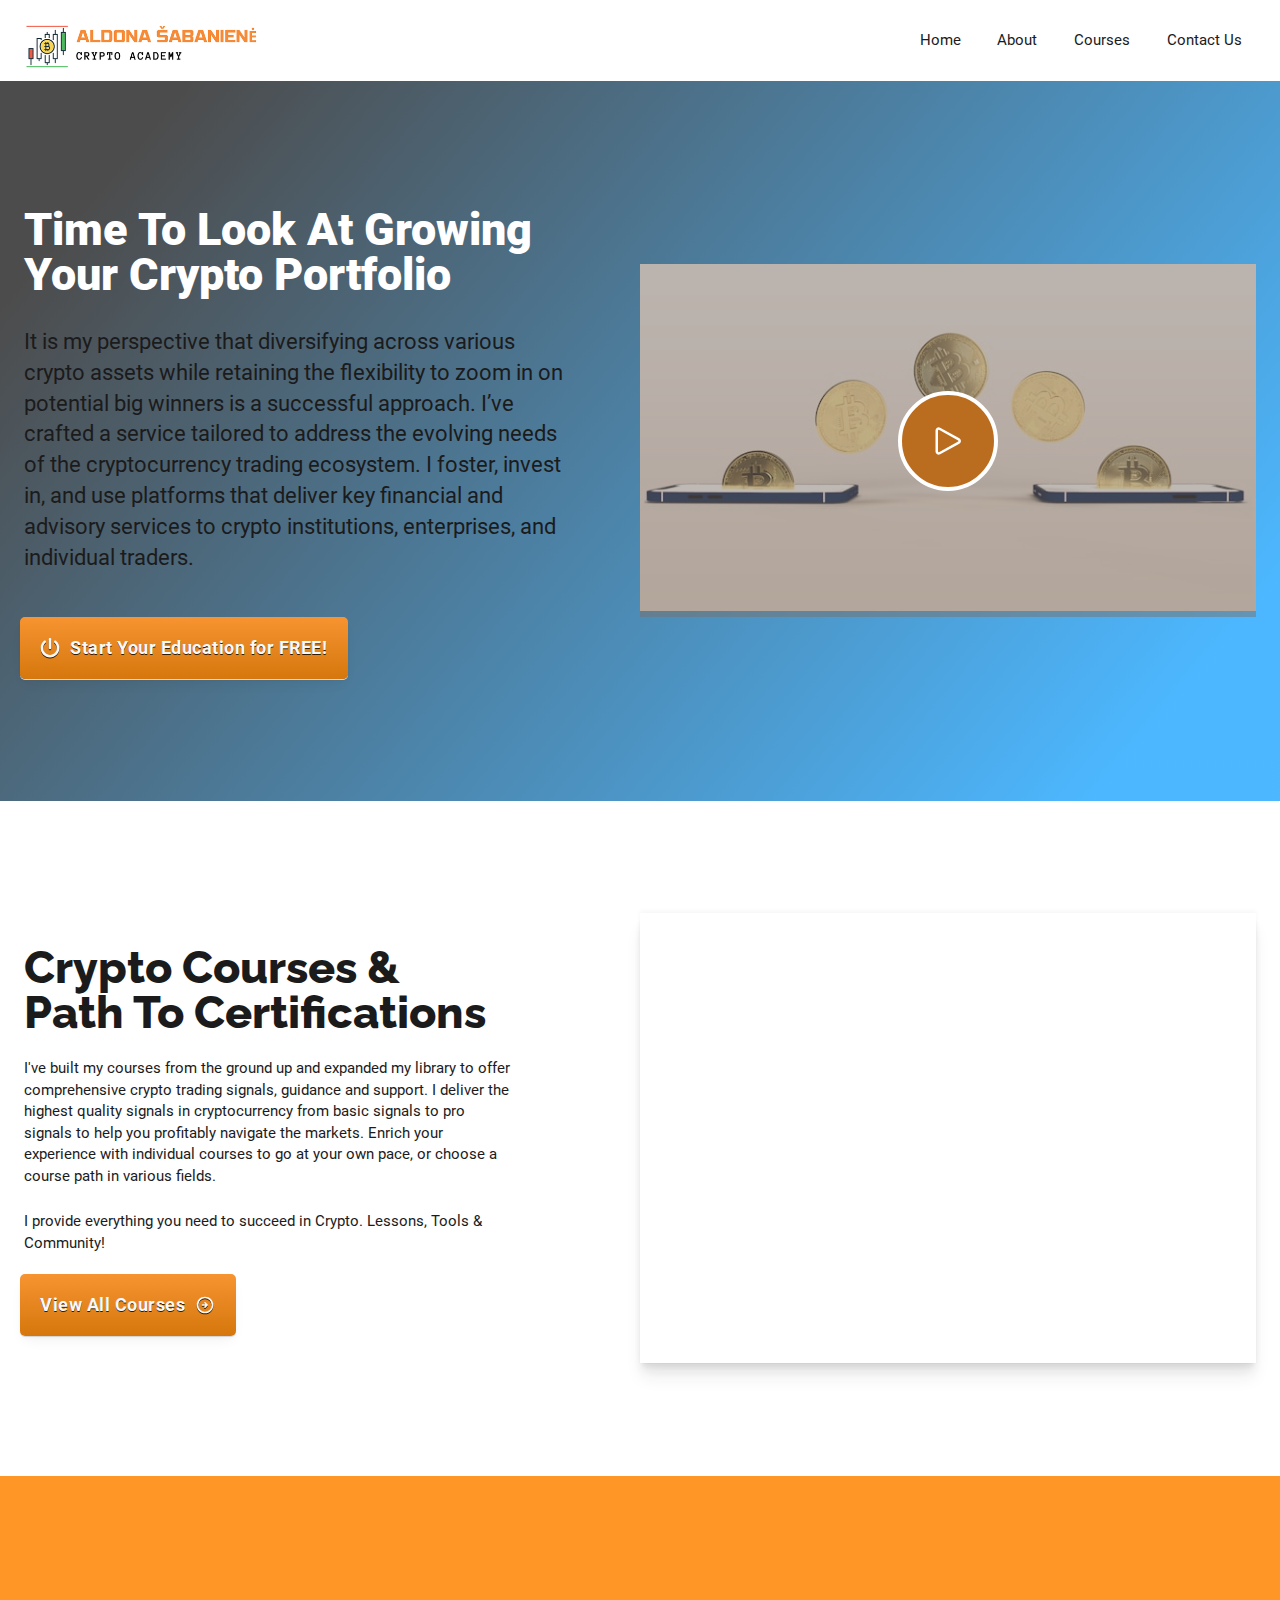
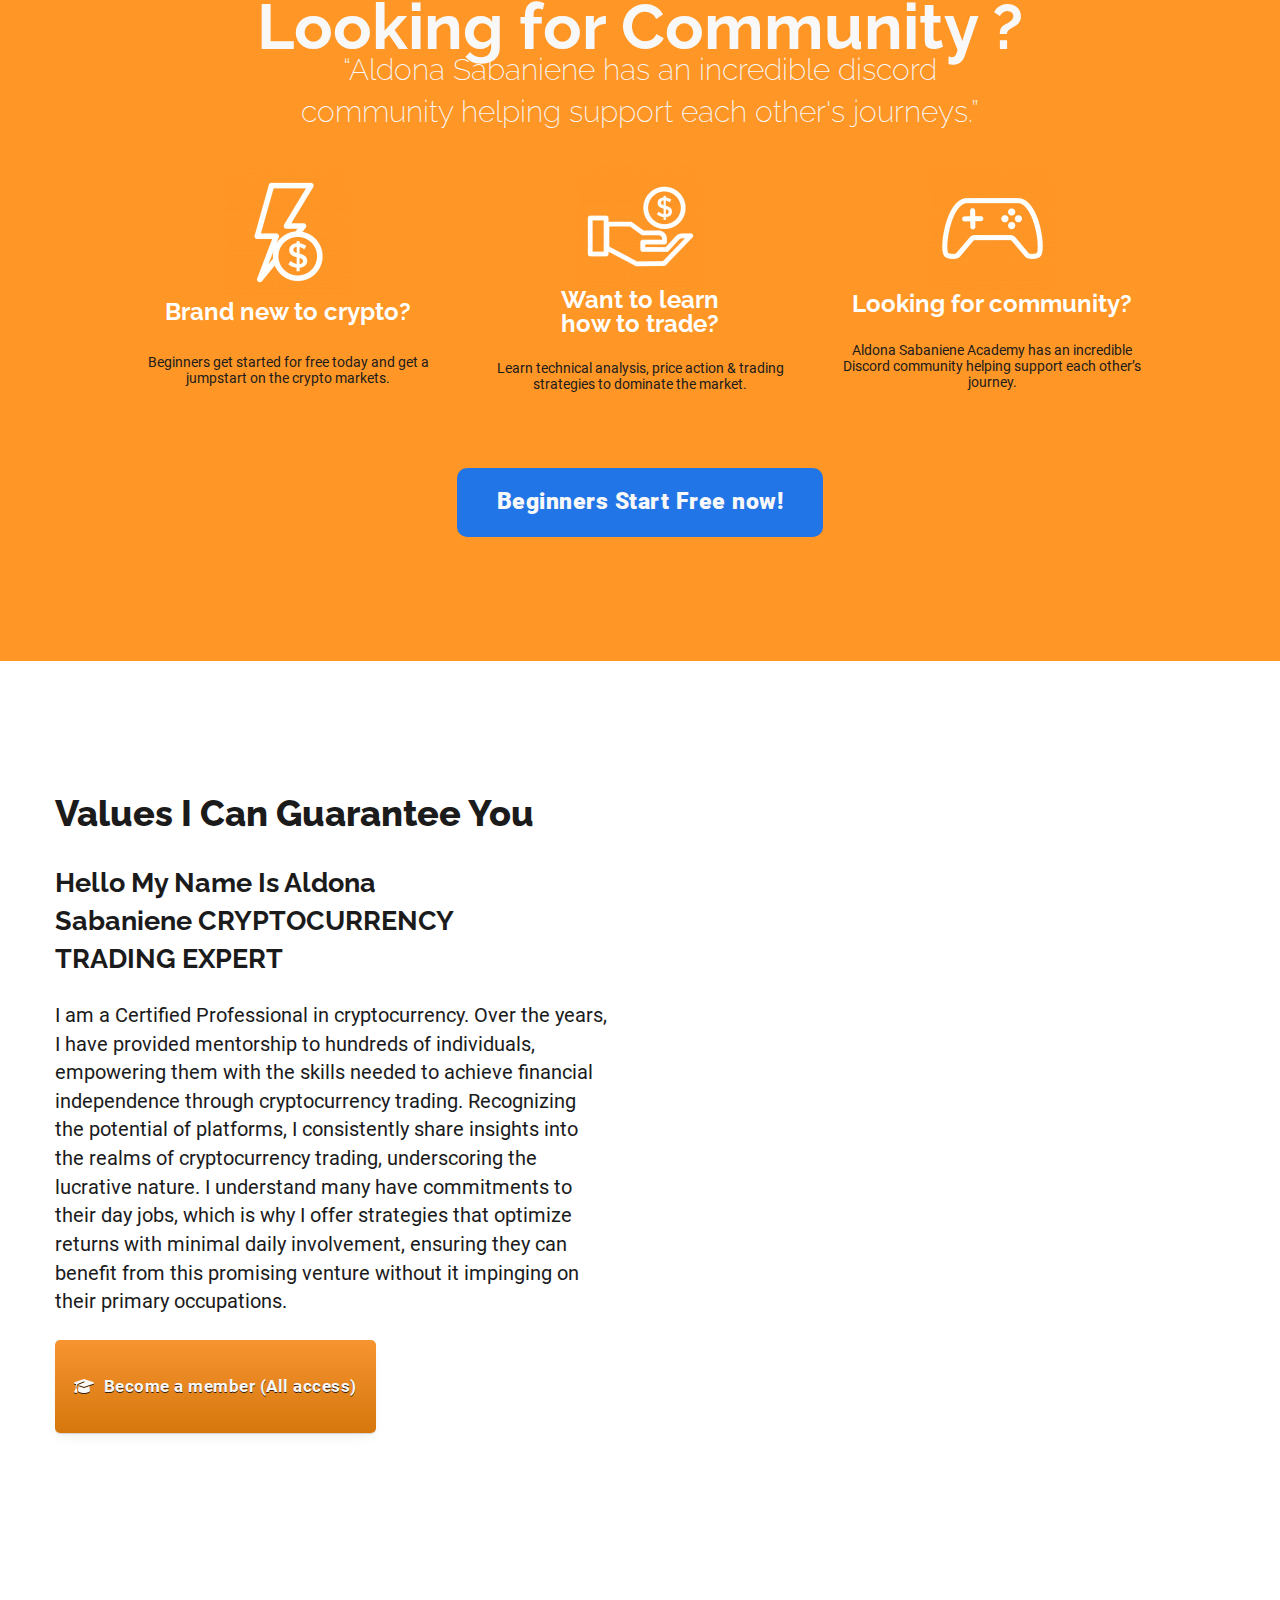
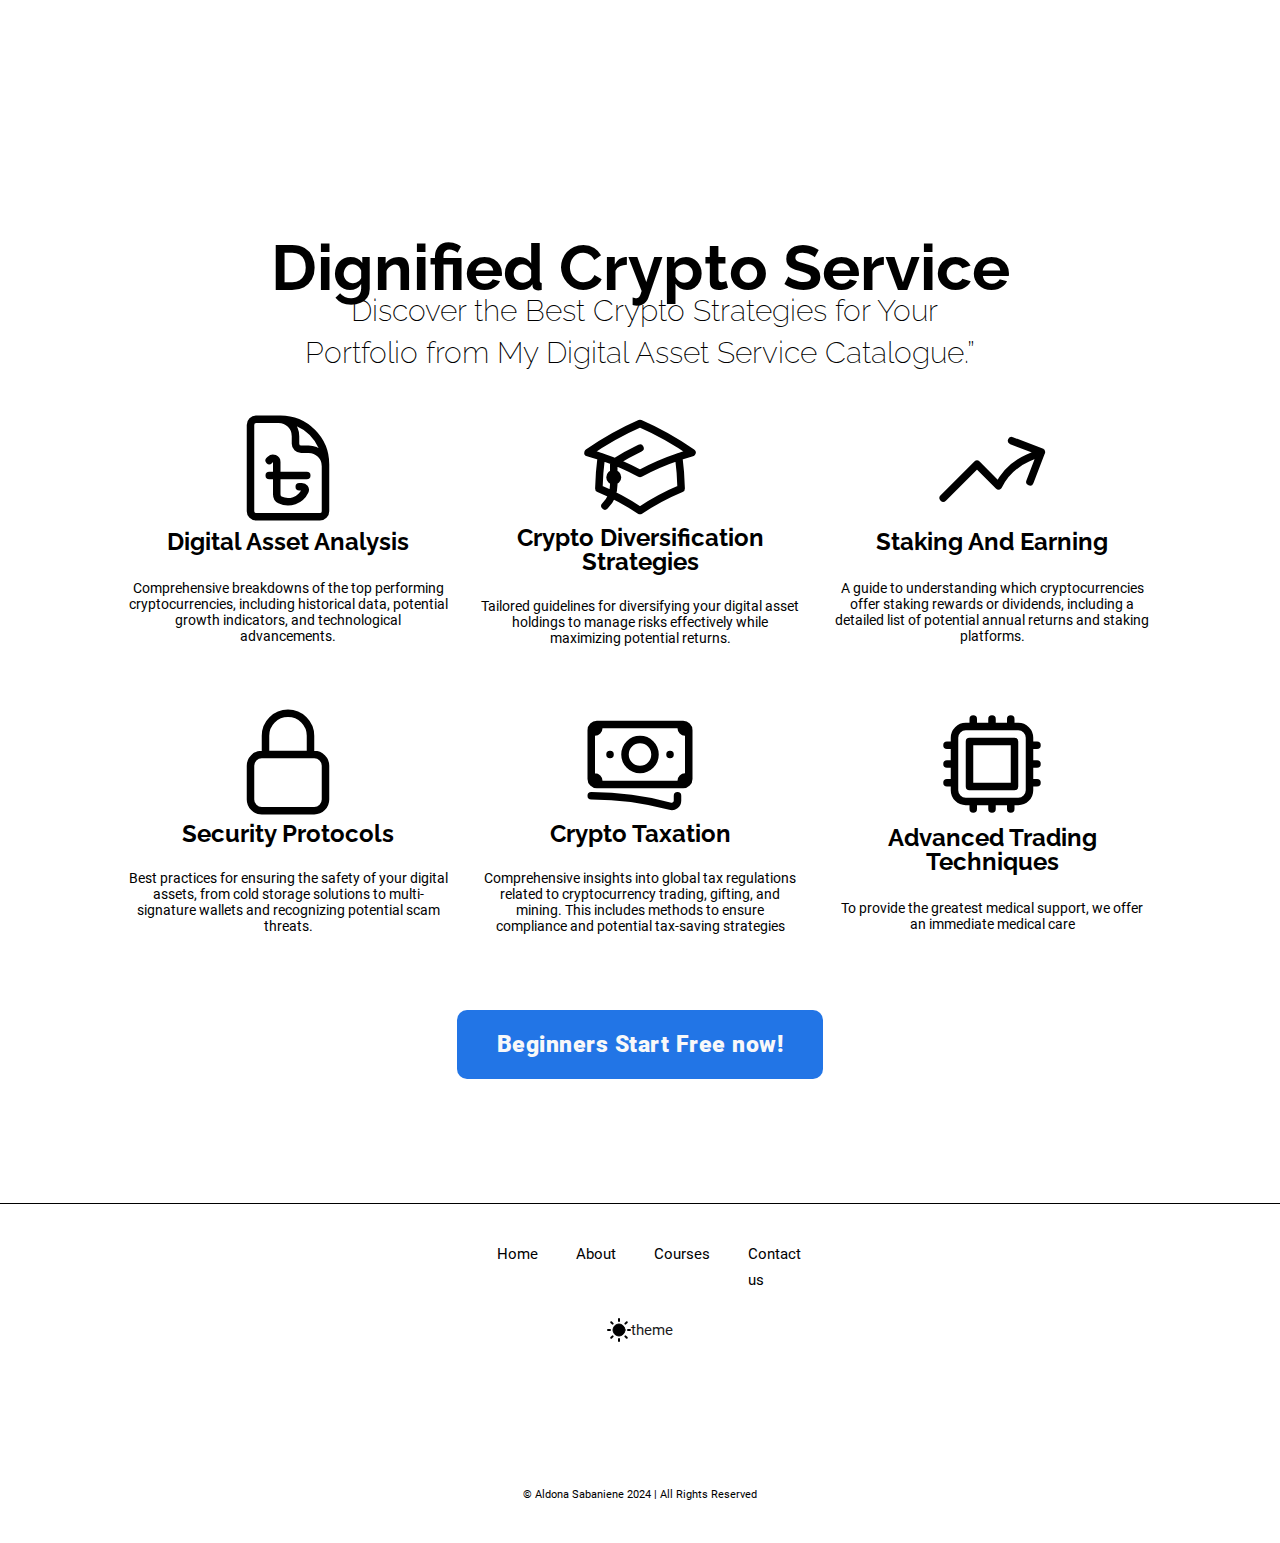
==== commit a2166d28: "Home page content Refactoring" ====
--- a/index.html
+++ b/index.html
@@ -4,16 +4,16 @@
 <head>
 	<meta charset="UTF-8">
 	<meta name="viewport" content="width=device-width, initial-scale=1">
-	<title>BitLab Academy 2.0 – Crypto Courses</title>
+	<title>Aldona Šabanienė Crypto Academy 2.0 – Crypto Courses</title>
 	<meta name="robots" content="max-image-preview:large">
 	<!-- OxyProps Meta -->
 	<meta name="theme-color" media="(prefers-color-scheme: light)" content="#f73131">
 	<meta name="theme-color" media="(prefers-color-scheme: dark)" content="#f73131">
 	<!-- End OxyProps Meta -->
-	<meta name="description" content="BitLab Academy courses are built for everyone from beginners to pro. Whether you’re pursuing an education to gain a basic understanding of the crypto ecosystem, want to learn to trade to privately secure your future, or are looking to move professionally into the crypto ecosystem, we have the resources you need to succeed.
+	<meta name="description" content="Aldona Šabanienė Crypto Academy courses are built for everyone from beginners to pro. Whether you’re pursuing an education to gain a basic understanding of the crypto ecosystem, want to learn to trade to privately secure your future, or are looking to move professionally into the crypto ecosystem, we have the resources you need to succeed.
 
 Start Your Education for FREE!">
-	<meta name="keywords" content="BitLab, Crypto Education, Web 3, Education">
+	<meta name="keywords" content="Aldona Šabanienė, Crypto Education, Web 3, Education">
 	<script async="" src="js/bae0c5d2d797aea337f307dea.js"></script>
 
 	<link rel="stylesheet" id="bricksforge-style-css" href="css/style.css" media="all">
@@ -3950,7 +3950,7 @@
 		#brxe-mepcsw {
 			background-color: var(--o-canvas-000);
 			border-radius: var(--o-radius-3);
-			width: 150px;
+			width: 250px;
 			min-width: 60px
 		}
 
@@ -4367,7 +4367,7 @@
 		@media (max-width: 991px) {
 			#brxe-33e6fa {
 				max-width: 70%;
-        		padding-top: 50px;
+				padding-top: 50px;
 			}
 		}
 
@@ -5688,8 +5688,8 @@
 
 	<script src="js/mailin-front.js" id="sib-front-js-js"></script>
 	<script src="js/wlq_custom.js" id="wlq-custom-js"></script>
-	<link rel="canonical" href="https://bitlabacademy.com/">
-	<link rel="shortlink" href="https://bitlabacademy.com/">
+	<link rel="canonical" href="https://aldonasabaniene.com/">
+	<link rel="shortlink" href="https://aldonasabaniene.com/">
 
 	<!-- Running WishList Member Legacy with CourseCure v3.26.9 -->
 	<noscript>
@@ -5717,21 +5717,23 @@
 			src: url('fonts/cardo_normal_400.woff2') format('woff2');
 		}
 	</style>
-	<link rel="icon" href="images/cropped-bitlab-beaker-1-32x32.png" sizes="32x32">
-	<link rel="icon" href="images/cropped-bitlab-beaker-1-192x192.png" sizes="192x192">
-	<link rel="apple-touch-icon" href="images/cropped-bitlab-beaker-1-180x180.png">
 
 	<!-- Facebook Open Graph (by Bricks) -->
-	<meta property="og:url" content="https://bitlabacademy.com/">
-	<meta property="og:site_name" content="BitLab Academy">
-	<meta property="og:title" content="BitLab Academy 2.0">
+	<meta property="og:url" content="https://aldonasabaniene.com/">
+	<meta property="og:site_name" content="Aldona Šabanienė Crypto Academy">
+	<meta property="og:title" content="Aldona Šabanienė Crypto Academy 2.0">
 	<meta property="og:description" content="Start Your Crypto Education For FREE!">
 	<meta property="og:image" content="images/bl-thumbnail-050923.png">
 	<meta property="og:type" content="website">
 	<script src="js/twemoji.js" defer=""></script>
-	<script src="js/wp-emoji.js" defer=""></script>
 
 	<link rel="stylesheet" href="./css/custom.css">
+
+
+	<link rel="apple-touch-icon" sizes="180x180" href="./images/favicon/apple-touch-icon.png">
+	<link rel="icon" type="image/png" sizes="32x32" href="./images/favicon/favicon-32x32.png">
+	<link rel="icon" type="image/png" sizes="16x16" href="./images/favicon/favicon-16x16.png">
+	<link rel="manifest" href="./images/favicon/site.webmanifest">
 </head>
 
 <body
@@ -5741,18 +5743,12 @@
 			<div id="brxe-tkjlzk" class="brxe-container o-relative">
 				<div id="brxe-mepcsw" class="brxe-div o-relative"><a id="brxe-ftqyjm" class="brxe-logo"
 						href="./index.html" title="visit homepage" aria-label="visit homepage" aria-current="page">
-						<picture class="bricks-site-logo css-filter"
-							data-bricks-logo="./images/bitlab-academy-logo-2-424x156.png" loading="eager"
-							decoding="async" fetchpriority="high">
-							<source type="image/webp"
-								srcset="images/bitlab-academy-logo-2-424x156.png.webp 424w, images/bitlab-academy-logo-2-90x33.png.webp 90w, images/bitlab-academy-logo-2-24x9.png.webp 24w, images/bitlab-academy-logo-2.png.webp 440w"
-								sizes="(max-width: 424px) 100vw, 424px">
-							<img width="424" height="156" src="images/bitlab-academy-logo-2-424x156.png"
-								class="bricks-site-logo css-filter" alt="BitLab Academy"
-								data-bricks-logo="./images/bitlab-academy-logo-2-424x156.png" loading="eager"
-								decoding="async" fetchpriority="high"
-								srcset="images/bitlab-academy-logo-2-424x156.png 424w, images/bitlab-academy-logo-2-90x33.png 90w, images/bitlab-academy-logo-2-24x9.png 24w, images/bitlab-academy-logo-2.png 440w"
-								sizes="(max-width: 424px) 100vw, 424px">
+						<picture class="bricks-site-logo css-filter" data-bricks-logo="./images/logo.png"
+							loading="eager" decoding="async" fetchpriority="high">
+
+							<img width="424" height="156" src="./images/logo.png" class="bricks-site-logo css-filter"
+								alt="Aldona Šabanienė Crypto Academy" data-bricks-logo="./images/logo.png"
+								loading="eager" decoding="async" fetchpriority="high">
 						</picture>
 					</a></div>
 				<div id="brxe-vhgcln" class="brxe-div brx-grid">
@@ -5835,9 +5831,9 @@
 							crypto institutions, enterprises, and individual traders.</p>
 					</div><a id="brxe-25f2dc" target="_blank"
 						class="brxe-button o-btn o-btn-brand-gr o-pad-bl-2 o-pad-in-5 bricks-button xl"
-						href="https://telegram.me/adrianajensen" title="Purchase BitLab Academy"
-						aria-label="Purchase BitLab Academy"><svg class="" xmlns="http://www.w3.org/2000/svg" width="32"
-							height="32" viewBox="0 0 512 512">
+						href="https://t.me/AldonaSabaniene" title="Purchase Aldona Šabanienė Crypto Academy"
+						aria-label="Purchase Aldona Šabanienė Crypto Academy"><svg class=""
+							xmlns="http://www.w3.org/2000/svg" width="32" height="32" viewBox="0 0 512 512">
 							<path fill="currentColor"
 								d="M288 32c0-17.7-14.3-32-32-32s-32 14.3-32 32v224c0 17.7 14.3 32 32 32s32-14.3 32-32V32zm-144.5 88.6c13.6-11.3 15.4-31.5 4.1-45.1s-31.5-15.4-45.1-4.1C49.7 115.4 16 181.8 16 256c0 132.5 107.5 240 240 240s240-107.5 240-240c0-74.2-33.8-140.6-86.6-184.6c-13.6-11.3-33.8-9.4-45.1 4.1s-9.4 33.8 4.1 45.1c38.9 32.3 63.5 81 63.5 135.4c0 97.2-78.8 176-176 176s-176-78.8-176-176c0-54.4 24.7-103.1 63.5-135.4z">
 							</path>
@@ -5973,20 +5969,15 @@
 				<div id="brxe-mbwflz" class="brxe-div">
 					<h2 id="brxe-nqmnws" class="brxe-heading">Crypto Courses &amp; Path To Certifications</h2>
 					<div id="brxe-xsazrk" class="brxe-text">
-						<p>We’ve rebuilt BitLab from the ground up and expanded our library to offer comprehensive video
-							courses taught by top crypto industry experts. We deliver the <strong>highest quality
-								education experience</strong> in cryptocurrency from <strong>basic definitions to pro
-								strategies</strong> to help you profitably navigate the markets.</p>
+						<p>I've built my courses from the ground up and expanded my library to offer comprehensive
+							crypto trading signals, guidance and support. I deliver the highest quality signals in
+							cryptocurrency from basic signals to pro signals to help you profitably navigate the
+							markets. Enrich your experience with individual courses to go at your own pace, or choose a
+							course path in various fields. </p>
 					</div>
-					<div id="brxe-dborkp" class="brxe-text">
-						<p><strong>Customize your experience</strong> with individual courses to go at your own pace, or
-							choose a course path in various fields. BitLab members <strong>get access to all crypto
-								courses</strong> + guest expert masterclasses &amp; the BitLab Premium Discord
-							community.</p>
-					</div>
+
 					<div id="brxe-pvmrws" class="brxe-text">
-						<p>BitLab Academy provides everything you need to succeed in Crypto. <strong>Lessons, Tools
-								&amp; Community!</strong></p>
+						<p>I provide everything you need to succeed in Crypto. Lessons, Tools & Community!</strong></p>
 					</div><a id="brxe-tgljao"
 						class="brxe-button o-btn o-btn-brand-gr o-pad-bl-2 o-pad-in-5 bricks-button xl"
 						href="./courses.html" title="View All Courses" aria-label="View All Courses">View All
@@ -6225,9 +6216,9 @@
 					loop="" playsinline="" muted=""></video></div>
 			<div id="brxe-bb7a03" class="brxe-container brx-grid">
 				<div id="brxe-6c676a" class="brxe-div">
-					<h1 id="brxe-44de43" class="brxe-heading">Learn at Your Own Pace</h1>
-					<h2 id="brxe-45e50b" class="brxe-heading">“Discover the Best Crypto Strategies for Your Portfolio
-						from My Digital Asset Service Catalogue.”</h2>
+					<h1 id="brxe-44de43" class="brxe-heading">Looking for Community ?</h1>
+					<h2 id="brxe-45e50b" class="brxe-heading">“Aldona Sabaniene has an incredible discord community
+						helping support each other's journeys.”</h2>
 				</div>
 				<div id="brxe-99bd69" class="brxe-div">
 					<picture class="brxe-image css-filter size-full" id="brxe-74c13c" decoding="async">
@@ -6273,7 +6264,8 @@
 					</picture>
 					<h3 id="brxe-pgrlgi" class="brxe-heading">Looking for community?</h3>
 					<div id="brxe-bcbb20" class="brxe-text o-pad-bl-2">
-						<p style="text-align: center;">BitLab Academy has an incredible Discord community helping
+						<p style="text-align: center;">Aldona Sabaniene Academy has an incredible Discord community
+							helping
 							support each other’s journey.</p>
 					</div>
 				</div>
@@ -6288,7 +6280,8 @@
 				<div id="brxe-vnemto" class="brxe-block">
 					<div id="brxe-obcile" class="brxe-block">
 						<h3 id="brxe-umspuv" class="brxe-heading">Values I Can Guarantee You</h3>
-						<h6 id="brxe-hsnxfa" class="brxe-heading">Hello My Name Is Adriana Jensen CRYPTOCURRENCY TRADING
+						<h6 id="brxe-hsnxfa" class="brxe-heading">Hello My Name Is Aldona Sabaniene CRYPTOCURRENCY
+							TRADING
 							EXPERT</h6>
 						<div id="brxe-zqwjre" class="brxe-text">
 							<p>I am a Certified Professional in cryptocurrency. Over the years, I have provided
@@ -6307,19 +6300,14 @@
 								<path fill="currentColor"
 									d="M320 32c-8.1 0-16.1 1.4-23.7 4.1L15.8 137.4C6.3 140.9 0 149.9 0 160s6.3 19.1 15.8 22.6l57.9 20.9C57.3 229.3 48 259.8 48 291.9V320c0 28.4-10.8 57.7-22.3 80.8c-6.5 13-13.9 25.8-22.5 37.6c-3.2 4.3-4.1 9.9-2.3 15s6 8.9 11.2 10.2l64 16c4.2 1.1 8.7.3 12.4-2s6.3-6.1 7.1-10.4c8.6-42.8 4.3-81.2-2.1-108.7c-3.2-14.2-7.5-28.7-13.5-42v-24.6c0-30.2 10.2-58.7 27.9-81.5c12.9-15.5 29.6-28 49.2-35.7l157-61.7c8.2-3.2 17.5.8 20.7 9s-.8 17.5-9 20.7l-157 61.7c-12.4 4.9-23.3 12.4-32.2 21.6l159.6 57.6c7.6 2.7 15.6 4.1 23.7 4.1s16.1-1.4 23.7-4.1l280.6-101c9.5-3.4 15.8-12.5 15.8-22.6s-6.3-19.1-15.8-22.6L343.7 36.1c-7.6-2.7-15.6-4.1-23.7-4.1zM128 408c0 35.3 86 72 192 72s192-36.7 192-72l-15.3-145.4L354.5 314c-11.1 4-22.8 6-34.5 6s-23.5-2-34.5-6l-142.2-51.4L128 408z">
 								</path>
-							</svg>Become a BitLab Member (All access)</a>
+							</svg>Become a member (All access)</a>
 					</div>
 				</div>
 				<div id="brxe-uwgcoi" class="brxe-block">
 					<picture id="brxe-agerfm" class="brxe-image tag">
 						<picture class="css-filter size-medium_large" decoding="async">
-							<source type="image/webp"
-								srcset="images/tj-pointing-cropped-768x687.png.webp 768w, images/tj-pointing-cropped-285x255.png.webp 285w, images/tj-pointing-cropped-90x81.png.webp 90w, images/tj-pointing-cropped-24x21.png.webp 24w, images/tj-pointing-cropped-600x537.png.webp 600w, images/tj-pointing-cropped.png.webp 800w"
-								sizes="(max-width: 768px) 100vw, 768px">
-							<img width="768" height="687" src="images/tj-pointing-cropped-768x687.png"
-								class="css-filter size-medium_large" alt="" decoding="async"
-								srcset="images/tj-pointing-cropped-768x687.png 768w, images/tj-pointing-cropped-285x255.png 285w, images/tj-pointing-cropped-90x81.png 90w, images/tj-pointing-cropped-24x21.png 24w, images/tj-pointing-cropped-600x537.png 600w, images/tj-pointing-cropped.png 800w"
-								sizes="(max-width: 768px) 100vw, 768px">
+							<img width="768" height="687" src="images/tj-pointing.png"
+								class="css-filter size-medium_large" alt="" decoding="async">
 						</picture>
 					</picture>
 				</div>
@@ -6329,7 +6317,8 @@
 
 		<section id="our_services" class="brxe-section o-pad-7 has-bg-video">
 			<div class="text-black" data-background-video-url="./videos/orangebtc.mp4" data-background-video-loop="1">
-				<video autoplay="" loop="" playsinline="" muted=""></video></div>
+				<video autoplay="" loop="" playsinline="" muted=""></video>
+			</div>
 			<div id="brxe-bb7a03" class="brxe-container brx-grid">
 				<div id="brxe-6c676a" class="brxe-div text-black">
 					<h1 id="brxe-44de43" class="brxe-heading text-black"> Dignified Crypto Service</h1>
@@ -6437,41 +6426,13 @@
 					</div>
 				</div>
 				<div id="brxe-lgntts" class="brxe-div"><a id="brxe-shvqcd" target="_blank"
-						class="brxe-button bricks-button xl bricks-background-info"
-						href="https://telegram.me/adrianajensen" title="View All Courses"
-						aria-label="View All Courses">Beginners Start Free now!</a></div>
+						class="brxe-button bricks-button xl bricks-background-info" href="https://t.me/AldonaSabaniene"
+						title="View All Courses" aria-label="View All Courses">Beginners Start Free now!</a></div>
 			</div>
 		</section>
 	</main>
 	<footer id="brx-footer">
 		<section id="brxe-c1de1e" class="brxe-section">
-			<div id="brxe-mprslb" class="brxe-container"><a href="https://www.youtube.com/@bitlabacademy"
-					target="_blank" title="BitLab Academy Youtube" aria-label="BitLab Academy Youtube"><svg
-						class="brxe-icon fill" id="brxe-jpiuuk" xmlns="http://www.w3.org/2000/svg" width="36"
-						height="32" viewBox="0 0 576 512">
-						<path fill="currentColor"
-							d="M549.655 124.083c-6.281-23.65-24.787-42.276-48.284-48.597C458.781 64 288 64 288 64S117.22 64 74.629 75.486c-23.497 6.322-42.003 24.947-48.284 48.597c-11.412 42.867-11.412 132.305-11.412 132.305s0 89.438 11.412 132.305c6.281 23.65 24.787 41.5 48.284 47.821C117.22 448 288 448 288 448s170.78 0 213.371-11.486c23.497-6.321 42.003-24.171 48.284-47.821c11.412-42.867 11.412-132.305 11.412-132.305s0-89.438-11.412-132.305zm-317.51 213.508V175.185l142.739 81.205l-142.739 81.201z">
-						</path>
-					</svg></a><a href="https://twitter.com/academybitlab" target="_blank" title="BitLab Academy Twitter"
-					aria-label="BitLab Academy Twitter"><svg class="brxe-icon" id="brxe-moqnrs"
-						xmlns="http://www.w3.org/2000/svg" width="32" height="32" viewBox="0 0 24 24">
-						<path fill="currentColor"
-							d="M22.46 6c-.77.35-1.6.58-2.46.69c.88-.53 1.56-1.37 1.88-2.38c-.83.5-1.75.85-2.72 1.05C18.37 4.5 17.26 4 16 4c-2.35 0-4.27 1.92-4.27 4.29c0 .34.04.67.11.98C8.28 9.09 5.11 7.38 3 4.79c-.37.63-.58 1.37-.58 2.15c0 1.49.75 2.81 1.91 3.56c-.71 0-1.37-.2-1.95-.5v.03c0 2.08 1.48 3.82 3.44 4.21a4.22 4.22 0 0 1-1.93.07a4.28 4.28 0 0 0 4 2.98a8.521 8.521 0 0 1-5.33 1.84c-.34 0-.68-.02-1.02-.06C3.44 20.29 5.7 21 8.12 21C16 21 20.33 14.46 20.33 8.79c0-.19 0-.37-.01-.56c.84-.6 1.56-1.36 2.14-2.23Z">
-						</path>
-					</svg></a><a href="https://www.instagram.com/academybitlab/" target="_blank"
-					title="BitLab Academy Instagram" aria-label="BitLab Academy Instagram"><svg class="brxe-icon"
-						id="brxe-yvzevb" xmlns="http://www.w3.org/2000/svg" width="32" height="32"
-						viewBox="0 0 512 512">
-						<path fill="currentColor"
-							d="M448.5 112c0-26.233-21.267-47.5-47.5-47.5H112c-26.233 0-47.5 21.267-47.5 47.5v289c0 26.233 21.267 47.5 47.5 47.5h289c26.233 0 47.5-21.267 47.5-47.5V112zM257 175.833c44.182 0 80 35.816 80 80s-35.818 80-80 80-80-35.816-80-80 35.818-80 80-80zM416.5 160.5c0 8.836-7.163 16-16 16h-48c-8.837 0-16-7.164-16-16v-48c0-8.836 7.163-16 16-16h48c8.837 0 16 7.164 16 16v48zm-15 256h-288c-8.822 0-17-8.178-17-17v-175h53.072c-3.008 10-4.572 20.647-4.572 31.583C145 286 156.65 314 177.805 335.154s49.279 32.741 79.195 32.741 58.041-11.681 79.195-32.835S369 286.016 369 256.099c0-10.936-1.563-21.599-4.572-31.599H416.5v175c0 8.822-6.178 17-15 17z">
-						</path>
-					</svg></a><a href="https://discord.gg/bitlab" target="_blank" title="BitLab Academy Discord"
-					aria-label="BitLab Academy Discord"><svg class="brxe-icon" id="brxe-ksykul"
-						xmlns="http://www.w3.org/2000/svg" width="40" height="32" viewBox="0 0 640 512">
-						<path fill="currentColor"
-							d="M524.531 69.836a1.5 1.5 0 0 0-.764-.7A485.065 485.065 0 0 0 404.081 32.03a1.816 1.816 0 0 0-1.923.91a337.461 337.461 0 0 0-14.9 30.6a447.848 447.848 0 0 0-134.426 0a309.541 309.541 0 0 0-15.135-30.6a1.89 1.89 0 0 0-1.924-.91a483.689 483.689 0 0 0-119.688 37.107a1.712 1.712 0 0 0-.788.676C39.068 183.651 18.186 294.69 28.43 404.354a2.016 2.016 0 0 0 .765 1.375a487.666 487.666 0 0 0 146.825 74.189a1.9 1.9 0 0 0 2.063-.676A348.2 348.2 0 0 0 208.12 430.4a1.86 1.86 0 0 0-1.019-2.588a321.173 321.173 0 0 1-45.868-21.853a1.885 1.885 0 0 1-.185-3.126a251.047 251.047 0 0 0 9.109-7.137a1.819 1.819 0 0 1 1.9-.256c96.229 43.917 200.41 43.917 295.5 0a1.812 1.812 0 0 1 1.924.233a234.533 234.533 0 0 0 9.132 7.16a1.884 1.884 0 0 1-.162 3.126a301.407 301.407 0 0 1-45.89 21.83a1.875 1.875 0 0 0-1 2.611a391.055 391.055 0 0 0 30.014 48.815a1.864 1.864 0 0 0 2.063.7A486.048 486.048 0 0 0 610.7 405.729a1.882 1.882 0 0 0 .765-1.352c12.264-126.783-20.532-236.912-86.934-334.541ZM222.491 337.58c-28.972 0-52.844-26.587-52.844-59.239s23.409-59.241 52.844-59.241c29.665 0 53.306 26.82 52.843 59.239c0 32.654-23.41 59.241-52.843 59.241Zm195.38 0c-28.971 0-52.843-26.587-52.843-59.239s23.409-59.241 52.843-59.241c29.667 0 53.307 26.82 52.844 59.239c0 32.654-23.177 59.241-52.844 59.241Z">
-						</path>
-					</svg></a></div>
 			<div id="brxe-622639" class="brxe-block">
 				<div id="brxe-oxvbui" class="brxe-div">
 					<div class="brxe-div">
@@ -6555,7 +6516,7 @@
 			</div>
 			<div id="brxe-8d9d81" class="brxe-block">
 				<div class="brxe-div">
-					<div id="brxe-8a1a73" class="brxe-text-basic">© BitLab Academy 2024 | All Rights Reserved.</div>
+					<div id="brxe-8a1a73" class="brxe-text-basic">© Aldona Sabaniene 2024 | All Rights Reserved</div>
 				</div>
 			</div>
 		</section>
@@ -6574,7 +6535,7 @@
 					data-interaction-id="1cf8f8"></i>
 				<div id="brxe-ee0684" class="brxe-container">
 					<h1 id="brxe-ymdskg" class="brxe-heading">Want to Get <em><u>More</u></em>?</h1>
-					<h3 id="brxe-45727f" class="brxe-heading">Join the BitLab Insiders Club</h3>
+					<h3 id="brxe-45727f" class="brxe-heading">Join the Aldona Sabaniene Insiders Club</h3>
 					<div id="brxe-402300" class="brxe-block">
 						<div id="brxe-8650c0" class="brxe-block">
 							<div id="brxe-zoebve" class="brxe-text">
@@ -6593,7 +6554,8 @@
 									</div>
 								</div>
 							</div><span id="brxe-rmakdn" class="brxe-text-basic">Entering your email enters you to win
-								one free month of BitLab Academy Membership. <b>One winner each month</b>.</span>
+								one free month of Aldona Sabaniene Academy Membership. <b>One winner each
+									month</b>.</span>
 						</div>
 						<div id="brxe-e3a517" class="brxe-block">
 							<picture class="brxe-image css-filter size-full" id="brxe-b24c24" decoding="async"
@@ -6630,23 +6592,10 @@
  */
 	</style>
 	<script src="js/frontend.js" id="wlm3_js-js"></script>
-	<script id="presto-components-js-extra">
-		var prestoComponents = { "url": "https:\/\/bitlabacademy.com\/wp-content\/plugins\/presto-player\/dist\/components\/web-components\/web-components.esm.js?ver=1720804952" };
-		var prestoPlayer = { "plugin_url": "https:\/\/bitlabacademy.com\/wp-content\/plugins\/presto-player\/", "logged_in": "", "root": "https:\/\/bitlabacademy.com\/wp-json\/", "nonce": "8f202555d4", "ajaxurl": "https:\/\/bitlabacademy.com\/wp-admin\/admin-ajax.php", "isAdmin": "", "isSetup": { "bunny": { "storage": false, "stream": true } }, "proVersion": "2.0.6", "isPremium": "1", "wpVersionString": "wp\/v2\/", "prestoVersionString": "presto-player\/v1\/", "debug": "1", "debug_navigator": "", "i18n": { "skip": "Skip", "rewatch": "Rewatch", "emailPlaceholder": "Email address", "emailDefaultHeadline": "Enter your email to play this episode.", "chapters": "Chapters", "show_chapters": "Show Chapters", "hide_chapters": "Hide Chapters", "restart": "Restart", "rewind": "Rewind {seektime}s", "play": "Play", "pause": "Pause", "fastForward": "Forward {seektime}s", "seek": "Seek", "seekLabel": "{currentTime} of {duration}", "played": "Played", "buffered": "Buffered", "currentTime": "Current time", "duration": "Duration", "volume": "Volume", "mute": "Mute", "unmute": "Unmute", "enableCaptions": "Enable captions", "disableCaptions": "Disable captions", "download": "Download", "enterFullscreen": "Enter fullscreen", "exitFullscreen": "Exit fullscreen", "frameTitle": "Player for {title}", "captions": "Captions", "settings": "Settings", "pip": "PIP", "menuBack": "Go back to previous menu", "speed": "Speed", "normal": "Normal", "quality": "Quality", "loop": "Loop", "start": "Start", "end": "End", "all": "All", "reset": "Reset", "disabled": "Disabled", "enabled": "Enabled", "advertisement": "Ad", "qualityBadge": { "2160": "4K", "1440": "HD", "1080": "HD", "720": "HD", "576": "SD", "480": "SD" }, "auto": "AUTO", "upNext": "Up Next", "startOver": "Start Over" }, "hls_start_level": "480" };
-		var prestoComponents = { "url": "https:\/\/bitlabacademy.com\/wp-content\/plugins\/presto-player\/dist\/components\/web-components\/web-components.esm.js?ver=1720804952" };
-		var prestoPlayer = { "plugin_url": "https:\/\/bitlabacademy.com\/wp-content\/plugins\/presto-player\/", "logged_in": "", "root": "https:\/\/bitlabacademy.com\/wp-json\/", "nonce": "8f202555d4", "ajaxurl": "https:\/\/bitlabacademy.com\/wp-admin\/admin-ajax.php", "isAdmin": "", "isSetup": { "bunny": { "storage": false, "stream": true } }, "proVersion": "2.0.6", "isPremium": "1", "wpVersionString": "wp\/v2\/", "prestoVersionString": "presto-player\/v1\/", "debug": "1", "debug_navigator": "", "i18n": { "skip": "Skip", "rewatch": "Rewatch", "emailPlaceholder": "Email address", "emailDefaultHeadline": "Enter your email to play this episode.", "chapters": "Chapters", "show_chapters": "Show Chapters", "hide_chapters": "Hide Chapters", "restart": "Restart", "rewind": "Rewind {seektime}s", "play": "Play", "pause": "Pause", "fastForward": "Forward {seektime}s", "seek": "Seek", "seekLabel": "{currentTime} of {duration}", "played": "Played", "buffered": "Buffered", "currentTime": "Current time", "duration": "Duration", "volume": "Volume", "mute": "Mute", "unmute": "Unmute", "enableCaptions": "Enable captions", "disableCaptions": "Disable captions", "download": "Download", "enterFullscreen": "Enter fullscreen", "exitFullscreen": "Exit fullscreen", "frameTitle": "Player for {title}", "captions": "Captions", "settings": "Settings", "pip": "PIP", "menuBack": "Go back to previous menu", "speed": "Speed", "normal": "Normal", "quality": "Quality", "loop": "Loop", "start": "Start", "end": "End", "all": "All", "reset": "Reset", "disabled": "Disabled", "enabled": "Enabled", "advertisement": "Ad", "qualityBadge": { "2160": "4K", "1440": "HD", "1080": "HD", "720": "HD", "576": "SD", "480": "SD" }, "auto": "AUTO", "upNext": "Up Next", "startOver": "Start Over" }, "hls_start_level": "480" };
-	</script>
+
 	<script src="js/sourcebuster.js" id="sourcebuster-js-js"></script>
-
-	<script id="bricks-scripts-js-extra">
-		var bricksWooCommerce = { "ajaxAddToCartEnabled": "", "ajaxAddingText": "Adding", "ajaxAddedText": "Added", "addedToCartNotices": "", "showNotice": "no", "scrollToNotice": "no", "resetTextAfter": "3", "useQtyInLoop": "" };
-		var bricksData = { "debug": "", "locale": "en_US", "ajaxUrl": "https:\/\/bitlabacademy.com\/wp-admin\/admin-ajax.php", "restApiUrl": "https:\/\/bitlabacademy.com\/wp-json\/bricks\/v1\/", "nonce": "bb6f67e234", "formNonce": "fb4cfaced5", "wpRestNonce": "8f202555d4", "postId": "52208", "recaptchaIds": [], "animatedTypingInstances": [], "videoInstances": [], "splideInstances": [], "tocbotInstances": [], "swiperInstances": [], "queryLoopInstances": [], "interactions": [], "filterInstances": [], "isotopeInstances": [], "mapStyles": { "ultraLightWithLabels": { "label": "Ultra light with labels", "style": "[ { \"featureType\": \"water\", \"elementType\": \"geometry\", \"stylers\": [ { \"color\": \"#e9e9e9\" }, { \"lightness\": 17 } ] }, { \"featureType\": \"landscape\", \"elementType\": \"geometry\", \"stylers\": [ { \"color\": \"#f5f5f5\" }, { \"lightness\": 20 } ] }, { \"featureType\": \"road.highway\", \"elementType\": \"geometry.fill\", \"stylers\": [ { \"color\": \"#ffffff\" }, { \"lightness\": 17 } ] }, { \"featureType\": \"road.highway\", \"elementType\": \"geometry.stroke\", \"stylers\": [ { \"color\": \"#ffffff\" }, { \"lightness\": 29 }, { \"weight\": 0.2 } ] }, { \"featureType\": \"road.arterial\", \"elementType\": \"geometry\", \"stylers\": [ { \"color\": \"#ffffff\" }, { \"lightness\": 18 } ] }, { \"featureType\": \"road.local\", \"elementType\": \"geometry\", \"stylers\": [ { \"color\": \"#ffffff\" }, { \"lightness\": 16 } ] }, { \"featureType\": \"poi\", \"elementType\": \"geometry\", \"stylers\": [ { \"color\": \"#f5f5f5\" }, { \"lightness\": 21 } ] }, { \"featureType\": \"poi.park\", \"elementType\": \"geometry\", \"stylers\": [ { \"color\": \"#dedede\" }, { \"lightness\": 21 } ] }, { \"elementType\": \"labels.text.stroke\", \"stylers\": [ { \"visibility\": \"on\" }, { \"color\": \"#ffffff\" }, { \"lightness\": 16 } ] }, { \"elementType\": \"labels.text.fill\", \"stylers\": [ { \"saturation\": 36 }, { \"color\": \"#333333\" }, { \"lightness\": 40 } ] }, { \"elementType\": \"labels.icon\", \"stylers\": [ { \"visibility\": \"off\" } ] }, { \"featureType\": \"transit\", \"elementType\": \"geometry\", \"stylers\": [ { \"color\": \"#f2f2f2\" }, { \"lightness\": 19 } ] }, { \"featureType\": \"administrative\", \"elementType\": \"geometry.fill\", \"stylers\": [ { \"color\": \"#fefefe\" }, { \"lightness\": 20 } ] }, { \"featureType\": \"administrative\", \"elementType\": \"geometry.stroke\", \"stylers\": [ { \"color\": \"#fefefe\" }, { \"lightness\": 17 }, { \"weight\": 1.2 } ] } ]" }, "blueWater": { "label": "Blue water", "style": "[ { \"featureType\": \"administrative\", \"elementType\": \"labels.text.fill\", \"stylers\": [ { \"color\": \"#444444\" } ] }, { \"featureType\": \"landscape\", \"elementType\": \"all\", \"stylers\": [ { \"color\": \"#f2f2f2\" } ] }, { \"featureType\": \"poi\", \"elementType\": \"all\", \"stylers\": [ { \"visibility\": \"off\" } ] }, { \"featureType\": \"road\", \"elementType\": \"all\", \"stylers\": [ { \"saturation\": -100 }, { \"lightness\": 45 } ] }, { \"featureType\": \"road.highway\", \"elementType\": \"all\", \"stylers\": [ { \"visibility\": \"simplified\" } ] }, { \"featureType\": \"road.arterial\", \"elementType\": \"labels.icon\", \"stylers\": [ { \"visibility\": \"off\" } ] }, { \"featureType\": \"transit\", \"elementType\": \"all\", \"stylers\": [ { \"visibility\": \"off\" } ] }, { \"featureType\": \"water\", \"elementType\": \"all\", \"stylers\": [ { \"color\": \"#46bcec\" }, { \"visibility\": \"on\" } ] } ]" }, "lightDream": { "label": "Light dream", "style": "[ { \"featureType\": \"landscape\", \"stylers\": [ { \"hue\": \"#FFBB00\" }, { \"saturation\": 43.400000000000006 }, { \"lightness\": 37.599999999999994 }, { \"gamma\": 1 } ] }, { \"featureType\": \"road.highway\", \"stylers\": [ { \"hue\": \"#FFC200\" }, { \"saturation\": -61.8 }, { \"lightness\": 45.599999999999994 }, { \"gamma\": 1 } ] }, { \"featureType\": \"road.arterial\", \"stylers\": [ { \"hue\": \"#FF0300\" }, { \"saturation\": -100 }, { \"lightness\": 51.19999999999999 }, { \"gamma\": 1 } ] }, { \"featureType\": \"road.local\", \"stylers\": [ { \"hue\": \"#FF0300\" }, { \"saturation\": -100 }, { \"lightness\": 52 }, { \"gamma\": 1 } ] }, { \"featureType\": \"water\", \"stylers\": [ { \"hue\": \"#0078FF\" }, { \"saturation\": -13.200000000000003 }, { \"lightness\": 2.4000000000000057 }, { \"gamma\": 1 } ] }, { \"featureType\": \"poi\", \"stylers\": [ { \"hue\": \"#00FF6A\" }, { \"saturation\": -1.0989010989011234 }, { \"lightness\": 11.200000000000017 }, { \"gamma\": 1 } ] } ]" }, "blueEssence": { "label": "Blue essence", "style": "[ { \"featureType\": \"landscape.natural\", \"elementType\": \"geometry.fill\", \"stylers\": [ { \"visibility\": \"on\" }, { \"color\": \"#e0efef\" } ] }, { \"featureType\": \"poi\", \"elementType\": \"geometry.fill\", \"stylers\": [ { \"visibility\": \"on\" }, { \"hue\": \"#1900ff\" }, { \"color\": \"#c0e8e8\" } ] }, { \"featureType\": \"road\", \"elementType\": \"geometry\", \"stylers\": [ { \"lightness\": 100 }, { \"visibility\": \"simplified\" } ] }, { \"featureType\": \"road\", \"elementType\": \"labels\", \"stylers\": [ { \"visibility\": \"off\" } ] }, { \"featureType\": \"transit.line\", \"elementType\": \"geometry\", \"stylers\": [ { \"visibility\": \"on\" }, { \"lightness\": 700 } ] }, { \"featureType\": \"water\", \"elementType\": \"all\", \"stylers\": [ { \"color\": \"#7dcdcd\" } ] } ]" }, "appleMapsesque": { "label": "Apple maps-esque", "style": "[ { \"featureType\": \"landscape.man_made\", \"elementType\": \"geometry\", \"stylers\": [ { \"color\": \"#f7f1df\" } ] }, { \"featureType\": \"landscape.natural\", \"elementType\": \"geometry\", \"stylers\": [ { \"color\": \"#d0e3b4\" } ] }, { \"featureType\": \"landscape.natural.terrain\", \"elementType\": \"geometry\", \"stylers\": [ { \"visibility\": \"off\" } ] }, { \"featureType\": \"poi\", \"elementType\": \"labels\", \"stylers\": [ { \"visibility\": \"off\" } ] }, { \"featureType\": \"poi.business\", \"elementType\": \"all\", \"stylers\": [ { \"visibility\": \"off\" } ] }, { \"featureType\": \"poi.medical\", \"elementType\": \"geometry\", \"stylers\": [ { \"color\": \"#fbd3da\" } ] }, { \"featureType\": \"poi.park\", \"elementType\": \"geometry\", \"stylers\": [ { \"color\": \"#bde6ab\" } ] }, { \"featureType\": \"road\", \"elementType\": \"geometry.stroke\", \"stylers\": [ { \"visibility\": \"off\" } ] }, { \"featureType\": \"road\", \"elementType\": \"labels\", \"stylers\": [ { \"visibility\": \"off\" } ] }, { \"featureType\": \"road.highway\", \"elementType\": \"geometry.fill\", \"stylers\": [ { \"color\": \"#ffe15f\" } ] }, { \"featureType\": \"road.highway\", \"elementType\": \"geometry.stroke\", \"stylers\": [ { \"color\": \"#efd151\" } ] }, { \"featureType\": \"road.arterial\", \"elementType\": \"geometry.fill\", \"stylers\": [ { \"color\": \"#ffffff\" } ] }, { \"featureType\": \"road.local\", \"elementType\": \"geometry.fill\", \"stylers\": [ { \"color\": \"black\" } ] }, { \"featureType\": \"transit.station.airport\", \"elementType\": \"geometry.fill\", \"stylers\": [ { \"color\": \"#cfb2db\" } ] }, { \"featureType\": \"water\", \"elementType\": \"geometry\", \"stylers\": [ { \"color\": \"#a2daf2\" } ] } ]" }, "paleDawn": { "label": "Pale dawn", "style": "[ { \"featureType\": \"administrative\", \"elementType\": \"all\", \"stylers\": [ { \"visibility\": \"on\" }, { \"lightness\": 33 } ] }, { \"featureType\": \"landscape\", \"elementType\": \"all\", \"stylers\": [ { \"color\": \"#f2e5d4\" } ] }, { \"featureType\": \"poi.park\", \"elementType\": \"geometry\", \"stylers\": [ { \"color\": \"#c5dac6\" } ] }, { \"featureType\": \"poi.park\", \"elementType\": \"labels\", \"stylers\": [ { \"visibility\": \"on\" }, { \"lightness\": 20 } ] }, { \"featureType\": \"road\", \"elementType\": \"all\", \"stylers\": [ { \"lightness\": 20 } ] }, { \"featureType\": \"road.highway\", \"elementType\": \"geometry\", \"stylers\": [ { \"color\": \"#c5c6c6\" } ] }, { \"featureType\": \"road.arterial\", \"elementType\": \"geometry\", \"stylers\": [ { \"color\": \"#e4d7c6\" } ] }, { \"featureType\": \"road.local\", \"elementType\": \"geometry\", \"stylers\": [ { \"color\": \"#fbfaf7\" } ] }, { \"featureType\": \"water\", \"elementType\": \"all\", \"stylers\": [ { \"visibility\": \"on\" }, { \"color\": \"#acbcc9\" } ] } ]" }, "neutralBlue": { "label": "Neutral blue", "style": "[ { \"featureType\": \"water\", \"elementType\": \"geometry\", \"stylers\": [ { \"color\": \"#193341\" } ] }, { \"featureType\": \"landscape\", \"elementType\": \"geometry\", \"stylers\": [ { \"color\": \"#2c5a71\" } ] }, { \"featureType\": \"road\", \"elementType\": \"geometry\", \"stylers\": [ { \"color\": \"#29768a\" }, { \"lightness\": -37 } ] }, { \"featureType\": \"poi\", \"elementType\": \"geometry\", \"stylers\": [ { \"color\": \"#406d80\" } ] }, { \"featureType\": \"transit\", \"elementType\": \"geometry\", \"stylers\": [ { \"color\": \"#406d80\" } ] }, { \"elementType\": \"labels.text.stroke\", \"stylers\": [ { \"visibility\": \"on\" }, { \"color\": \"#3e606f\" }, { \"weight\": 2 }, { \"gamma\": 0.84 } ] }, { \"elementType\": \"labels.text.fill\", \"stylers\": [ { \"color\": \"#ffffff\" } ] }, { \"featureType\": \"administrative\", \"elementType\": \"geometry\", \"stylers\": [ { \"weight\": 0.6 }, { \"color\": \"#1a3541\" } ] }, { \"elementType\": \"labels.icon\", \"stylers\": [ { \"visibility\": \"off\" } ] }, { \"featureType\": \"poi.park\", \"elementType\": \"geometry\", \"stylers\": [ { \"color\": \"#2c5a71\" } ] } ]" }, "avocadoWorld": { "label": "Avocado world", "style": "[ { \"featureType\": \"water\", \"elementType\": \"geometry\", \"stylers\": [ { \"visibility\": \"on\" }, { \"color\": \"#aee2e0\" } ] }, { \"featureType\": \"landscape\", \"elementType\": \"geometry.fill\", \"stylers\": [ { \"color\": \"#abce83\" } ] }, { \"featureType\": \"poi\", \"elementType\": \"geometry.fill\", \"stylers\": [ { \"color\": \"#769E72\" } ] }, { \"featureType\": \"poi\", \"elementType\": \"labels.text.fill\", \"stylers\": [ { \"color\": \"#7B8758\" } ] }, { \"featureType\": \"poi\", \"elementType\": \"labels.text.stroke\", \"stylers\": [ { \"color\": \"#EBF4A4\" } ] }, { \"featureType\": \"poi.park\", \"elementType\": \"geometry\", \"stylers\": [ { \"visibility\": \"simplified\" }, { \"color\": \"#8dab68\" } ] }, { \"featureType\": \"road\", \"elementType\": \"geometry.fill\", \"stylers\": [ { \"visibility\": \"simplified\" } ] }, { \"featureType\": \"road\", \"elementType\": \"labels.text.fill\", \"stylers\": [ { \"color\": \"#5B5B3F\" } ] }, { \"featureType\": \"road\", \"elementType\": \"labels.text.stroke\", \"stylers\": [ { \"color\": \"#ABCE83\" } ] }, { \"featureType\": \"road\", \"elementType\": \"labels.icon\", \"stylers\": [ { \"visibility\": \"off\" } ] }, { \"featureType\": \"road.local\", \"elementType\": \"geometry\", \"stylers\": [ { \"color\": \"#A4C67D\" } ] }, { \"featureType\": \"road.arterial\", \"elementType\": \"geometry\", \"stylers\": [ { \"color\": \"#9BBF72\" } ] }, { \"featureType\": \"road.highway\", \"elementType\": \"geometry\", \"stylers\": [ { \"color\": \"#EBF4A4\" } ] }, { \"featureType\": \"transit\", \"stylers\": [ { \"visibility\": \"off\" } ] }, { \"featureType\": \"administrative\", \"elementType\": \"geometry.stroke\", \"stylers\": [ { \"visibility\": \"on\" }, { \"color\": \"#87ae79\" } ] }, { \"featureType\": \"administrative\", \"elementType\": \"geometry.fill\", \"stylers\": [ { \"color\": \"#7f2200\" }, { \"visibility\": \"off\" } ] }, { \"featureType\": \"administrative\", \"elementType\": \"labels.text.stroke\", \"stylers\": [ { \"color\": \"#ffffff\" }, { \"visibility\": \"on\" }, { \"weight\": 4.1 } ] }, { \"featureType\": \"administrative\", \"elementType\": \"labels.text.fill\", \"stylers\": [ { \"color\": \"#495421\" } ] }, { \"featureType\": \"administrative.neighborhood\", \"elementType\": \"labels\", \"stylers\": [ { \"visibility\": \"off\" } ] } ]" }, "gowalla": { "label": "Gowalla", "style": "[ { \"featureType\": \"administrative.land_parcel\", \"elementType\": \"all\", \"stylers\": [ { \"visibility\": \"off\" } ] }, { \"featureType\": \"landscape.man_made\", \"elementType\": \"all\", \"stylers\": [ { \"visibility\": \"off\" } ] }, { \"featureType\": \"poi\", \"elementType\": \"labels\", \"stylers\": [ { \"visibility\": \"off\" } ] }, { \"featureType\": \"road\", \"elementType\": \"labels\", \"stylers\": [ { \"visibility\": \"simplified\" }, { \"lightness\": 20 } ] }, { \"featureType\": \"road.highway\", \"elementType\": \"geometry\", \"stylers\": [ { \"hue\": \"#f49935\" } ] }, { \"featureType\": \"road.highway\", \"elementType\": \"labels\", \"stylers\": [ { \"visibility\": \"simplified\" } ] }, { \"featureType\": \"road.arterial\", \"elementType\": \"geometry\", \"stylers\": [ { \"hue\": \"#fad959\" } ] }, { \"featureType\": \"road.arterial\", \"elementType\": \"labels\", \"stylers\": [ { \"visibility\": \"off\" } ] }, { \"featureType\": \"road.local\", \"elementType\": \"geometry\", \"stylers\": [ { \"visibility\": \"simplified\" } ] }, { \"featureType\": \"road.local\", \"elementType\": \"labels\", \"stylers\": [ { \"visibility\": \"simplified\" } ] }, { \"featureType\": \"transit\", \"elementType\": \"all\", \"stylers\": [ { \"visibility\": \"off\" } ] }, { \"featureType\": \"water\", \"elementType\": \"all\", \"stylers\": [ { \"hue\": \"#a1cdfc\" }, { \"saturation\": 30 }, { \"lightness\": 49 } ] } ]" } }, "facebookAppId": "", "headerPosition": "top", "offsetLazyLoad": "300", "baseUrl": "https:\/\/bitlabacademy.com\/", "useQueryFilter": "", "pageFilters": [], "language": "", "wpmlUrlFormat": "", "multilangPlugin": "", "i18n": { "openMobileMenu": "Open mobile menu", "closeMobileMenu": "Close mobile menu" } };
-	</script>
-	<script src="js/bricks.min.js" id="bricks-scripts-js"></script>
 	<script src="js/omenubar.js" id="bricksprops-menubar-js"></script>
-	<script id="wc-cart-fragments-js-extra">
-		var wc_cart_fragments_params = { "ajax_url": "\/wp-admin\/admin-ajax.php", "wc_ajax_url": "\/?wc-ajax=%%endpoint%%", "cart_hash_key": "wc_cart_hash_43caee8f95423256f00df835e210af3d", "fragment_name": "wc_fragments_43caee8f95423256f00df835e210af3d", "request_timeout": "5000" };
-	</script>
+
 	<script src="js/cart-fragments.js" id="wc-cart-fragments-js" defer="" data-wp-strategy="defer"></script>
 	<script src="js/hls.min.js" id="hls.js-js"></script>
 	<script src="js/swiper.min.js" id="bricks-swiper-js"></script>
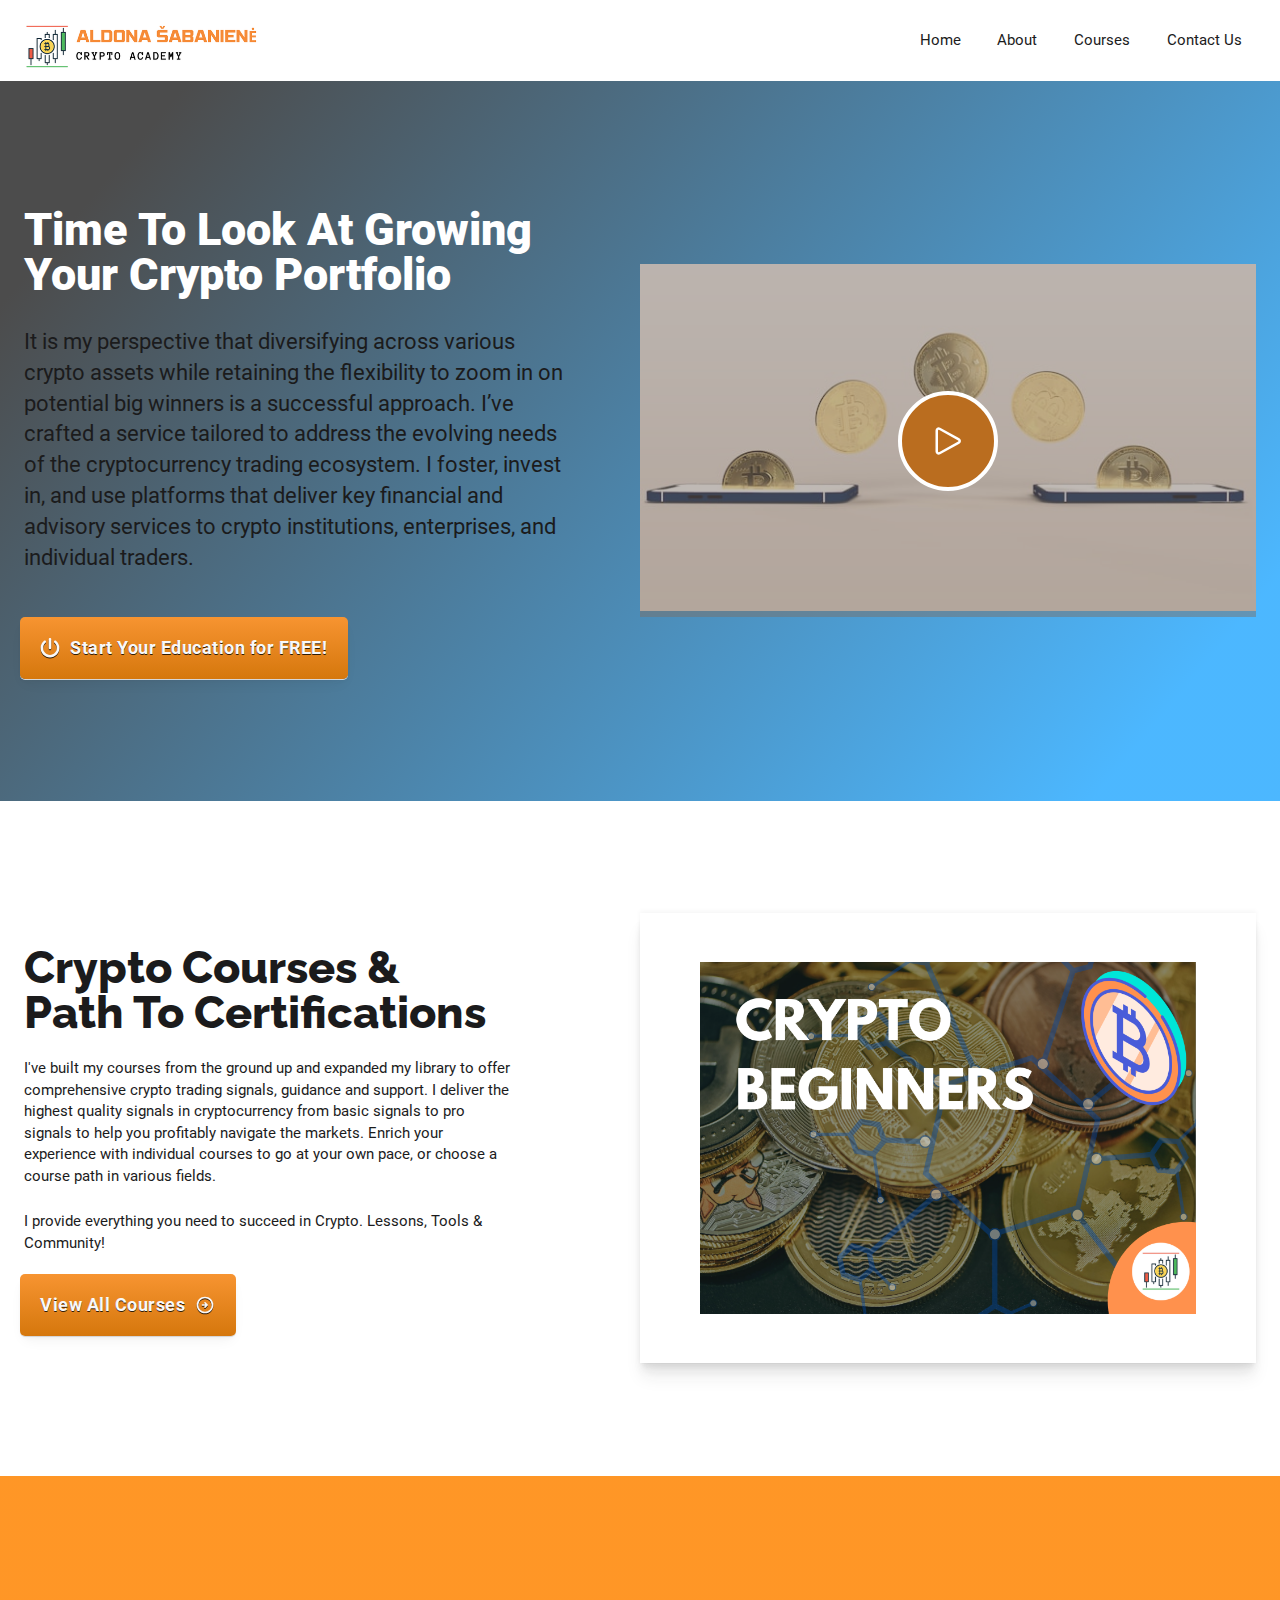
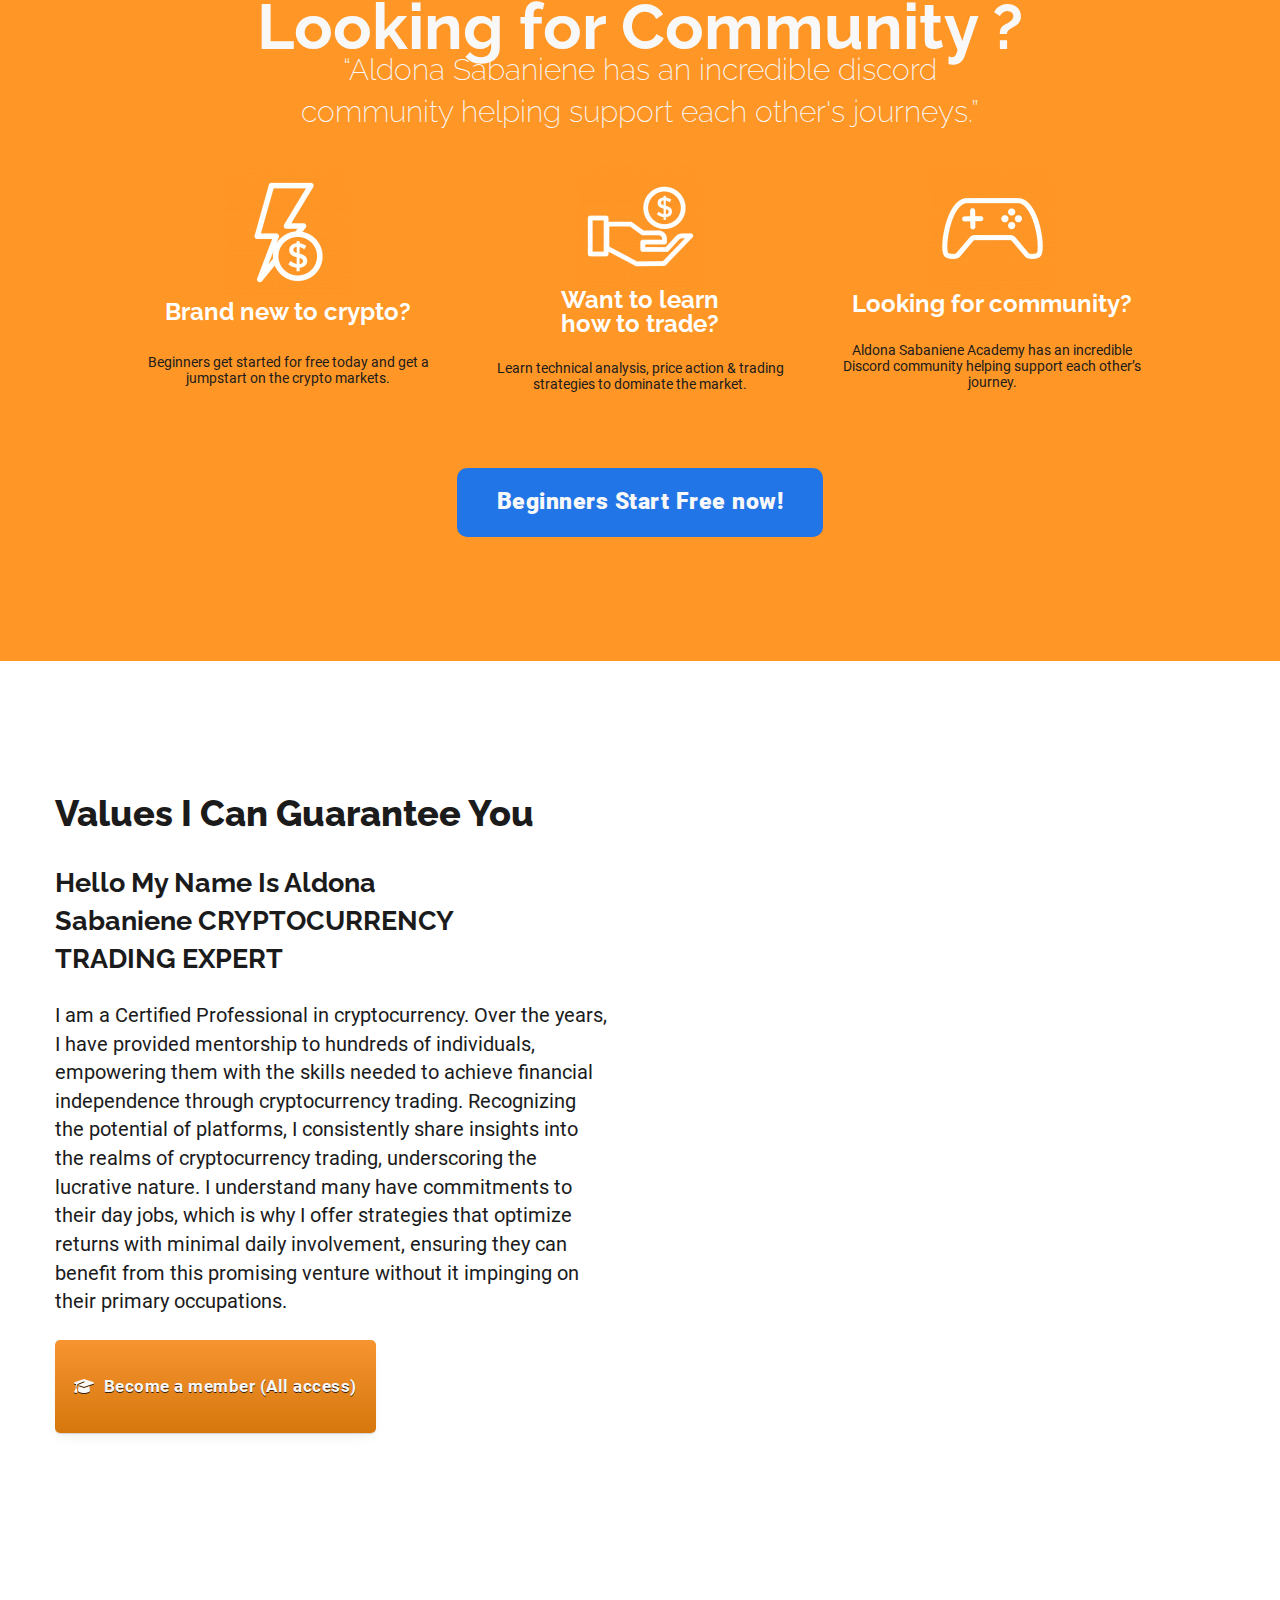
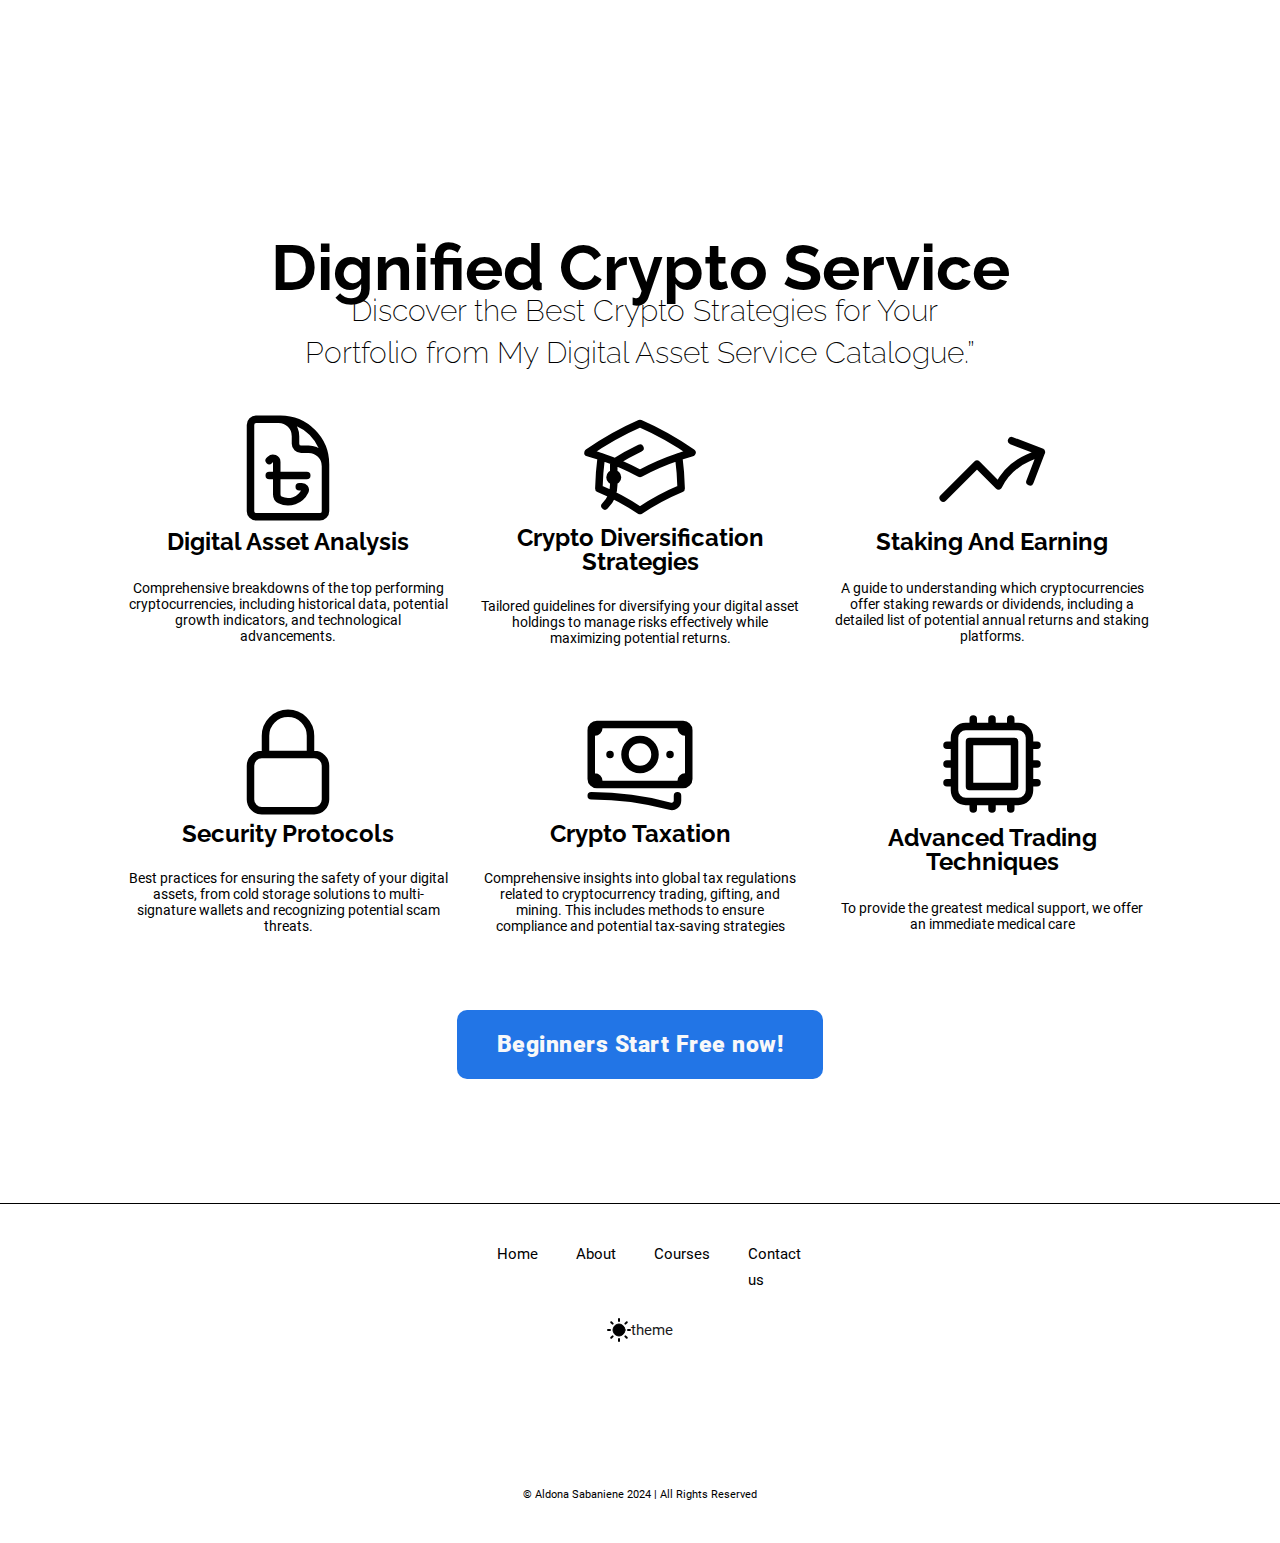
==== commit b0e8124c: "Pages Refatoring" ====
--- a/index.html
+++ b/index.html
@@ -5723,7 +5723,7 @@
 	<meta property="og:site_name" content="Aldona Šabanienė Crypto Academy">
 	<meta property="og:title" content="Aldona Šabanienė Crypto Academy 2.0">
 	<meta property="og:description" content="Start Your Crypto Education For FREE!">
-	<meta property="og:image" content="images/bl-thumbnail-050923.png">
+	<meta property="og:image" content="images/logo-full.png">
 	<meta property="og:type" content="website">
 	<script src="js/twemoji.js" defer=""></script>
 
@@ -5998,13 +5998,9 @@
 										<div class="content">
 											<p style="text-align: center;">
 												<picture class="attachment-full size-full" decoding="async">
-													<source type="image/webp"
-														srcset="images/crypto-beginners-1.jpg.webp 1767w, images/crypto-beginners-1-768x462.jpg.webp 768w, images/crypto-beginners-1-1536x924.jpg.webp 1536w, images/crypto-beginners-1-424x255.jpg.webp 424w, images/crypto-beginners-1-90x54.jpg.webp 90w, images/crypto-beginners-1-24x14.jpg.webp 24w, images/crypto-beginners-1-1200x722.jpg.webp 1200w, images/crypto-beginners-1-600x361.jpg.webp 600w"
-														sizes="(max-width: 1767px) 100vw, 1767px">
-													<img width="1767" height="1063" src="images/crypto-beginners-1.jpg"
-														class="attachment-full size-full" alt="" decoding="async"
-														srcset="images/crypto-beginners-1.jpg 1767w, images/crypto-beginners-1-768x462.jpg 768w, images/crypto-beginners-1-1536x924.jpg 1536w, images/crypto-beginners-1-424x255.jpg 424w, images/crypto-beginners-1-90x54.jpg 90w, images/crypto-beginners-1-24x14.jpg 24w, images/crypto-beginners-1-1200x722.jpg 1200w, images/crypto-beginners-1-600x361.jpg 600w"
-														sizes="(max-width: 1767px) 100vw, 1767px">
+													
+													<img width="1767" height="1063" src="images/crypto-beginners.png"
+														class="attachment-full size-full" alt="" decoding="async">
 												</picture>
 											</p>
 										</div>
@@ -6019,13 +6015,9 @@
 										<div class="content">
 											<p style="text-align: center;">
 												<picture class="attachment-full size-full" decoding="async">
-													<source type="image/webp"
-														srcset="images/trading-strategies.jpg.webp 1767w, images/trading-strategies-768x462.jpg.webp 768w, images/trading-strategies-1536x924.jpg.webp 1536w, images/trading-strategies-424x255.jpg.webp 424w, images/trading-strategies-90x54.jpg.webp 90w, images/trading-strategies-24x14.jpg.webp 24w, images/trading-strategies-1200x722.jpg.webp 1200w, images/trading-strategies-600x361.jpg.webp 600w"
-														sizes="(max-width: 1767px) 100vw, 1767px">
-													<img width="1767" height="1063" src="images/trading-strategies.jpg"
-														class="attachment-full size-full" alt="" decoding="async"
-														srcset="images/trading-strategies.jpg 1767w, images/trading-strategies-768x462.jpg 768w, images/trading-strategies-1536x924.jpg 1536w, images/trading-strategies-424x255.jpg 424w, images/trading-strategies-90x54.jpg 90w, images/trading-strategies-24x14.jpg 24w, images/trading-strategies-1200x722.jpg 1200w, images/trading-strategies-600x361.jpg 600w"
-														sizes="(max-width: 1767px) 100vw, 1767px">
+													
+													<img width="1767" height="1063" src="images/trading-strategies.png"
+														class="attachment-full size-full" alt="" decoding="async">
 												</picture>
 											</p>
 										</div>
@@ -6040,13 +6032,9 @@
 										<div class="content">
 											<p style="text-align: center;">
 												<picture class="attachment-full size-full" decoding="async">
-													<source type="image/webp"
-														srcset="images/trading-indicators.jpg.webp 1767w, images/trading-indicators-768x462.jpg.webp 768w, images/trading-indicators-1536x924.jpg.webp 1536w, images/trading-indicators-424x255.jpg.webp 424w, images/trading-indicators-90x54.jpg.webp 90w, images/trading-indicators-24x14.jpg.webp 24w, images/trading-indicators-1200x722.jpg.webp 1200w, images/trading-indicators-600x361.jpg.webp 600w"
-														sizes="(max-width: 1767px) 100vw, 1767px">
-													<img width="1767" height="1063" src="images/trading-indicators.jpg"
-														class="attachment-full size-full" alt="" decoding="async"
-														srcset="images/trading-indicators.jpg 1767w, images/trading-indicators-768x462.jpg 768w, images/trading-indicators-1536x924.jpg 1536w, images/trading-indicators-424x255.jpg 424w, images/trading-indicators-90x54.jpg 90w, images/trading-indicators-24x14.jpg 24w, images/trading-indicators-1200x722.jpg 1200w, images/trading-indicators-600x361.jpg 600w"
-														sizes="(max-width: 1767px) 100vw, 1767px">
+													
+													<img width="1767" height="1063" src="images/indicators.png"
+														class="attachment-full size-full" alt="" decoding="async">
 												</picture>
 											</p>
 										</div>
@@ -6061,13 +6049,8 @@
 										<div class="content">
 											<p style="text-align: center;">
 												<picture class="attachment-full size-full" decoding="async">
-													<source type="image/webp"
-														srcset="images/candle-patterns.jpg.webp 1767w, images/candle-patterns-768x462.jpg.webp 768w, images/candle-patterns-1536x924.jpg.webp 1536w, images/candle-patterns-424x255.jpg.webp 424w, images/candle-patterns-90x54.jpg.webp 90w, images/candle-patterns-24x14.jpg.webp 24w, images/candle-patterns-1200x722.jpg.webp 1200w, images/candle-patterns-600x361.jpg.webp 600w"
-														sizes="(max-width: 1767px) 100vw, 1767px">
-													<img width="1767" height="1063" src="images/candle-patterns.jpg"
-														class="attachment-full size-full" alt="" decoding="async"
-														srcset="images/candle-patterns.jpg 1767w, images/candle-patterns-768x462.jpg 768w, images/candle-patterns-1536x924.jpg 1536w, images/candle-patterns-424x255.jpg 424w, images/candle-patterns-90x54.jpg 90w, images/candle-patterns-24x14.jpg 24w, images/candle-patterns-1200x722.jpg 1200w, images/candle-patterns-600x361.jpg 600w"
-														sizes="(max-width: 1767px) 100vw, 1767px">
+													
+													<img width="1767" height="1063" src="images/candle-patterns.png">
 												</picture>
 											</p>
 										</div>
@@ -6082,13 +6065,8 @@
 										<div class="content">
 											<p style="text-align: center;">
 												<picture class="attachment-full size-full" decoding="async">
-													<source type="image/webp"
-														srcset="images/candles.jpg.webp 1767w, images/candles-768x462.jpg.webp 768w, images/candles-1536x924.jpg.webp 1536w, images/candles-424x255.jpg.webp 424w, images/candles-90x54.jpg.webp 90w, images/candles-24x14.jpg.webp 24w, images/candles-1200x722.jpg.webp 1200w, images/candles-600x361.jpg.webp 600w"
-														sizes="(max-width: 1767px) 100vw, 1767px">
-													<img width="1767" height="1063" src="images/candles.jpg"
-														class="attachment-full size-full" alt="" decoding="async"
-														srcset="images/candles.jpg 1767w, images/candles-768x462.jpg 768w, images/candles-1536x924.jpg 1536w, images/candles-424x255.jpg 424w, images/candles-90x54.jpg 90w, images/candles-24x14.jpg 24w, images/candles-1200x722.jpg 1200w, images/candles-600x361.jpg 600w"
-														sizes="(max-width: 1767px) 100vw, 1767px">
+													
+													<img width="1767" height="1063" src="images/candle.png">
 												</picture>
 											</p>
 										</div>
@@ -6103,14 +6081,9 @@
 										<div class="content">
 											<p style="text-align: center;">
 												<picture class="attachment-full size-full" decoding="async">
-													<source type="image/webp"
-														srcset="images/crypto-onchain-analysis.jpg.webp 1767w, images/crypto-onchain-analysis-768x462.jpg.webp 768w, images/crypto-onchain-analysis-1536x924.jpg.webp 1536w, images/crypto-onchain-analysis-424x255.jpg.webp 424w, images/crypto-onchain-analysis-90x54.jpg.webp 90w, images/crypto-onchain-analysis-24x14.jpg.webp 24w, images/crypto-onchain-analysis-1200x722.jpg.webp 1200w, images/crypto-onchain-analysis-600x361.jpg.webp 600w"
-														sizes="(max-width: 1767px) 100vw, 1767px">
+													
 													<img width="1767" height="1063"
-														src="images/crypto-onchain-analysis.jpg"
-														class="attachment-full size-full" alt="" decoding="async"
-														srcset="images/crypto-onchain-analysis.jpg 1767w, images/crypto-onchain-analysis-768x462.jpg 768w, images/crypto-onchain-analysis-1536x924.jpg 1536w, images/crypto-onchain-analysis-424x255.jpg 424w, images/crypto-onchain-analysis-90x54.jpg 90w, images/crypto-onchain-analysis-24x14.jpg 24w, images/crypto-onchain-analysis-1200x722.jpg 1200w, images/crypto-onchain-analysis-600x361.jpg 600w"
-														sizes="(max-width: 1767px) 100vw, 1767px">
+														src="images/on-chain-analysis.png">
 												</picture>
 											</p>
 										</div>
@@ -6125,13 +6098,8 @@
 										<div class="content">
 											<p style="text-align: center;">
 												<picture class="attachment-full size-full" decoding="async">
-													<source type="image/webp"
-														srcset="images/trading-psychology.jpg.webp 1767w, images/trading-psychology-768x462.jpg.webp 768w, images/trading-psychology-1536x924.jpg.webp 1536w, images/trading-psychology-424x255.jpg.webp 424w, images/trading-psychology-90x54.jpg.webp 90w, images/trading-psychology-24x14.jpg.webp 24w, images/trading-psychology-1200x722.jpg.webp 1200w, images/trading-psychology-600x361.jpg.webp 600w"
-														sizes="(max-width: 1767px) 100vw, 1767px">
-													<img width="1767" height="1063" src="images/trading-psychology.jpg"
-														class="attachment-full size-full" alt="" decoding="async"
-														srcset="images/trading-psychology.jpg 1767w, images/trading-psychology-768x462.jpg 768w, images/trading-psychology-1536x924.jpg 1536w, images/trading-psychology-424x255.jpg 424w, images/trading-psychology-90x54.jpg 90w, images/trading-psychology-24x14.jpg 24w, images/trading-psychology-1200x722.jpg 1200w, images/trading-psychology-600x361.jpg 600w"
-														sizes="(max-width: 1767px) 100vw, 1767px">
+													
+													<img width="1767" height="1063" src="images/trading-fundamentals.png">
 												</picture>
 											</p>
 										</div>
@@ -6141,40 +6109,15 @@
 								</div>
 
 
-								<div class="repeater-item swiper-slide" data-brx-swiper-index="7">
-									<div class="slider-content">
-										<div class="content">
-											<p style="text-align: center;">
-												<picture class="attachment-full size-full" decoding="async">
-													<source type="image/webp"
-														srcset="images/trading-fundamentals.jpg.webp 1767w, images/trading-fundamentals-768x462.jpg.webp 768w, images/trading-fundamentals-1536x924.jpg.webp 1536w, images/trading-fundamentals-424x255.jpg.webp 424w, images/trading-fundamentals-90x54.jpg.webp 90w, images/trading-fundamentals-24x14.jpg.webp 24w, images/trading-fundamentals-1200x722.jpg.webp 1200w, images/trading-fundamentals-600x361.jpg.webp 600w"
-														sizes="(max-width: 1767px) 100vw, 1767px">
-													<img width="1767" height="1063"
-														src="images/trading-fundamentals.jpg"
-														class="attachment-full size-full" alt="" decoding="async"
-														srcset="images/trading-fundamentals.jpg 1767w, images/trading-fundamentals-768x462.jpg 768w, images/trading-fundamentals-1536x924.jpg 1536w, images/trading-fundamentals-424x255.jpg 424w, images/trading-fundamentals-90x54.jpg 90w, images/trading-fundamentals-24x14.jpg 24w, images/trading-fundamentals-1200x722.jpg 1200w, images/trading-fundamentals-600x361.jpg 600w"
-														sizes="(max-width: 1767px) 100vw, 1767px">
-												</picture>
-											</p>
-										</div>
-									</div>
-
-									<div class="image css-filter" style=""></div>
-								</div>
-
+								
 
 								<div class="repeater-item swiper-slide" data-brx-swiper-index="8">
 									<div class="slider-content">
 										<div class="content">
 											<p style="text-align: center;">
 												<picture class="attachment-full size-full" decoding="async">
-													<source type="image/webp"
-														srcset="images/crypto-self-custody.jpg.webp 1767w, images/crypto-self-custody-768x462.jpg.webp 768w, images/crypto-self-custody-1536x924.jpg.webp 1536w, images/crypto-self-custody-424x255.jpg.webp 424w, images/crypto-self-custody-90x54.jpg.webp 90w, images/crypto-self-custody-24x14.jpg.webp 24w, images/crypto-self-custody-1200x722.jpg.webp 1200w, images/crypto-self-custody-600x361.jpg.webp 600w"
-														sizes="(max-width: 1767px) 100vw, 1767px">
-													<img width="1767" height="1063" src="images/crypto-self-custody.jpg"
-														class="attachment-full size-full" alt="" decoding="async"
-														srcset="images/crypto-self-custody.jpg 1767w, images/crypto-self-custody-768x462.jpg 768w, images/crypto-self-custody-1536x924.jpg 1536w, images/crypto-self-custody-424x255.jpg 424w, images/crypto-self-custody-90x54.jpg 90w, images/crypto-self-custody-24x14.jpg 24w, images/crypto-self-custody-1200x722.jpg 1200w, images/crypto-self-custody-600x361.jpg 600w"
-														sizes="(max-width: 1767px) 100vw, 1767px">
+													
+													<img width="1767" height="1063" src="images/bitcoin101.png">
 												</picture>
 											</p>
 										</div>
@@ -6184,25 +6127,7 @@
 								</div>
 
 
-								<div class="repeater-item swiper-slide" data-brx-swiper-index="9">
-									<div class="slider-content">
-										<div class="content">
-											<p style="text-align: center;">
-												<picture class="attachment-full size-full" decoding="async">
-													<source type="image/webp"
-														srcset="images/bitcoin-101.jpg.webp 1767w, images/bitcoin-101-768x462.jpg.webp 768w, images/bitcoin-101-1536x924.jpg.webp 1536w, images/bitcoin-101-424x255.jpg.webp 424w, images/bitcoin-101-90x54.jpg.webp 90w, images/bitcoin-101-24x14.jpg.webp 24w, images/bitcoin-101-1200x722.jpg.webp 1200w, images/bitcoin-101-600x361.jpg.webp 600w"
-														sizes="(max-width: 1767px) 100vw, 1767px">
-													<img width="1767" height="1063" src="images/bitcoin-101.jpg"
-														class="attachment-full size-full" alt="" decoding="async"
-														srcset="images/bitcoin-101.jpg 1767w, images/bitcoin-101-768x462.jpg 768w, images/bitcoin-101-1536x924.jpg 1536w, images/bitcoin-101-424x255.jpg 424w, images/bitcoin-101-90x54.jpg 90w, images/bitcoin-101-24x14.jpg 24w, images/bitcoin-101-1200x722.jpg 1200w, images/bitcoin-101-600x361.jpg 600w"
-														sizes="(max-width: 1767px) 100vw, 1767px">
-												</picture>
-											</p>
-										</div>
-									</div>
-
-									<div class="image css-filter" style=""></div>
-								</div>
+							
 
 							</div>
 						</div>
@@ -6270,9 +6195,8 @@
 					</div>
 				</div>
 				<div id="brxe-lgntts" class="brxe-div"><a id="brxe-shvqcd" target="_blank"
-						class="brxe-button bricks-button xl bricks-background-info"
-						href="https://telegram.me/adrianajensen" title="View All Courses"
-						aria-label="View All Courses">Beginners Start Free now!</a></div>
+						class="brxe-button bricks-button xl bricks-background-info" href="https://t.me/AldonaSabaniene"
+						title="View All Courses" aria-label="View All Courses">Beginners Start Free now!</a></div>
 			</div>
 		</section>
 		<section id="brxe-swoghs" class="brxe-section o-super-centered">
@@ -6294,7 +6218,7 @@
 								primary occupations.</p>
 						</div>
 						<a id="brxe-xzuhau" class="brxe-button o-btn o-btn-brand-gr bricks-button lg" target="_blank"
-							href="https://telegram.me/adrianajensen" title="View All Courses"
+							href="https://t.me/AldonaSabaniene" title="View All Courses"
 							aria-label="View All Courses"><svg class="" xmlns="http://www.w3.org/2000/svg" width="40"
 								height="32" viewBox="0 0 640 512">
 								<path fill="currentColor"
@@ -6561,7 +6485,7 @@
 							<picture class="brxe-image css-filter size-full" id="brxe-b24c24" decoding="async"
 								loading="lazy">
 								<source type="image/webp"
-									srcset="images/tj-pointing.png.webp 800w, images/tj-pointing-768x1046.png.webp 768w, images/tj-pointing-187x255.png.webp 187w, images/tj-pointing-66x90.png.webp 66w, images/tj-pointing-18x24.png.webp 18w, images/tj-pointing-600x818.png.webp 600w"
+									srcset="images/tj-pointing.png 800w, images/tj-pointing-768x1046.png.webp 768w, images/tj-pointing-187x255.png.webp 187w, images/tj-pointing-66x90.png.webp 66w, images/tj-pointing-18x24.png.webp 18w, images/tj-pointing-600x818.png.webp 600w"
 									sizes="(max-width: 800px) 100vw, 800px">
 								<img width="800" height="1090" src="images/tj-pointing.png"
 									class="brxe-image css-filter size-full" alt="" decoding="async" loading="lazy"
@@ -6594,6 +6518,13 @@
 	<script src="js/frontend.js" id="wlm3_js-js"></script>
 
 	<script src="js/sourcebuster.js" id="sourcebuster-js-js"></script>
+
+
+	<script id="bricks-scripts-js-extra">
+		var bricksWooCommerce = { "ajaxAddToCartEnabled": "", "ajaxAddingText": "Adding", "ajaxAddedText": "Added", "addedToCartNotices": "", "showNotice": "no", "scrollToNotice": "no", "resetTextAfter": "3", "useQtyInLoop": "" };
+		var bricksData = { "debug": "", "locale": "en_US", "ajaxUrl": "https:\/\/aldonasabaniene.com\/wp-admin\/admin-ajax.php", "restApiUrl": "https:\/\/aldonasabaniene.com\/wp-json\/bricks\/v1\/", "nonce": "bb6f67e234", "formNonce": "fb4cfaced5", "wpRestNonce": "8f202555d4", "postId": "52208", "recaptchaIds": [], "animatedTypingInstances": [], "videoInstances": [], "splideInstances": [], "tocbotInstances": [], "swiperInstances": [], "queryLoopInstances": [], "interactions": [], "filterInstances": [], "isotopeInstances": [], "mapStyles": { "ultraLightWithLabels": { "label": "Ultra light with labels", "style": "[ { \"featureType\": \"water\", \"elementType\": \"geometry\", \"stylers\": [ { \"color\": \"#e9e9e9\" }, { \"lightness\": 17 } ] }, { \"featureType\": \"landscape\", \"elementType\": \"geometry\", \"stylers\": [ { \"color\": \"#f5f5f5\" }, { \"lightness\": 20 } ] }, { \"featureType\": \"road.highway\", \"elementType\": \"geometry.fill\", \"stylers\": [ { \"color\": \"#ffffff\" }, { \"lightness\": 17 } ] }, { \"featureType\": \"road.highway\", \"elementType\": \"geometry.stroke\", \"stylers\": [ { \"color\": \"#ffffff\" }, { \"lightness\": 29 }, { \"weight\": 0.2 } ] }, { \"featureType\": \"road.arterial\", \"elementType\": \"geometry\", \"stylers\": [ { \"color\": \"#ffffff\" }, { \"lightness\": 18 } ] }, { \"featureType\": \"road.local\", \"elementType\": \"geometry\", \"stylers\": [ { \"color\": \"#ffffff\" }, { \"lightness\": 16 } ] }, { \"featureType\": \"poi\", \"elementType\": \"geometry\", \"stylers\": [ { \"color\": \"#f5f5f5\" }, { \"lightness\": 21 } ] }, { \"featureType\": \"poi.park\", \"elementType\": \"geometry\", \"stylers\": [ { \"color\": \"#dedede\" }, { \"lightness\": 21 } ] }, { \"elementType\": \"labels.text.stroke\", \"stylers\": [ { \"visibility\": \"on\" }, { \"color\": \"#ffffff\" }, { \"lightness\": 16 } ] }, { \"elementType\": \"labels.text.fill\", \"stylers\": [ { \"saturation\": 36 }, { \"color\": \"#333333\" }, { \"lightness\": 40 } ] }, { \"elementType\": \"labels.icon\", \"stylers\": [ { \"visibility\": \"off\" } ] }, { \"featureType\": \"transit\", \"elementType\": \"geometry\", \"stylers\": [ { \"color\": \"#f2f2f2\" }, { \"lightness\": 19 } ] }, { \"featureType\": \"administrative\", \"elementType\": \"geometry.fill\", \"stylers\": [ { \"color\": \"#fefefe\" }, { \"lightness\": 20 } ] }, { \"featureType\": \"administrative\", \"elementType\": \"geometry.stroke\", \"stylers\": [ { \"color\": \"#fefefe\" }, { \"lightness\": 17 }, { \"weight\": 1.2 } ] } ]" }, "blueWater": { "label": "Blue water", "style": "[ { \"featureType\": \"administrative\", \"elementType\": \"labels.text.fill\", \"stylers\": [ { \"color\": \"#444444\" } ] }, { \"featureType\": \"landscape\", \"elementType\": \"all\", \"stylers\": [ { \"color\": \"#f2f2f2\" } ] }, { \"featureType\": \"poi\", \"elementType\": \"all\", \"stylers\": [ { \"visibility\": \"off\" } ] }, { \"featureType\": \"road\", \"elementType\": \"all\", \"stylers\": [ { \"saturation\": -100 }, { \"lightness\": 45 } ] }, { \"featureType\": \"road.highway\", \"elementType\": \"all\", \"stylers\": [ { \"visibility\": \"simplified\" } ] }, { \"featureType\": \"road.arterial\", \"elementType\": \"labels.icon\", \"stylers\": [ { \"visibility\": \"off\" } ] }, { \"featureType\": \"transit\", \"elementType\": \"all\", \"stylers\": [ { \"visibility\": \"off\" } ] }, { \"featureType\": \"water\", \"elementType\": \"all\", \"stylers\": [ { \"color\": \"#46bcec\" }, { \"visibility\": \"on\" } ] } ]" }, "lightDream": { "label": "Light dream", "style": "[ { \"featureType\": \"landscape\", \"stylers\": [ { \"hue\": \"#FFBB00\" }, { \"saturation\": 43.400000000000006 }, { \"lightness\": 37.599999999999994 }, { \"gamma\": 1 } ] }, { \"featureType\": \"road.highway\", \"stylers\": [ { \"hue\": \"#FFC200\" }, { \"saturation\": -61.8 }, { \"lightness\": 45.599999999999994 }, { \"gamma\": 1 } ] }, { \"featureType\": \"road.arterial\", \"stylers\": [ { \"hue\": \"#FF0300\" }, { \"saturation\": -100 }, { \"lightness\": 51.19999999999999 }, { \"gamma\": 1 } ] }, { \"featureType\": \"road.local\", \"stylers\": [ { \"hue\": \"#FF0300\" }, { \"saturation\": -100 }, { \"lightness\": 52 }, { \"gamma\": 1 } ] }, { \"featureType\": \"water\", \"stylers\": [ { \"hue\": \"#0078FF\" }, { \"saturation\": -13.200000000000003 }, { \"lightness\": 2.4000000000000057 }, { \"gamma\": 1 } ] }, { \"featureType\": \"poi\", \"stylers\": [ { \"hue\": \"#00FF6A\" }, { \"saturation\": -1.0989010989011234 }, { \"lightness\": 11.200000000000017 }, { \"gamma\": 1 } ] } ]" }, "blueEssence": { "label": "Blue essence", "style": "[ { \"featureType\": \"landscape.natural\", \"elementType\": \"geometry.fill\", \"stylers\": [ { \"visibility\": \"on\" }, { \"color\": \"#e0efef\" } ] }, { \"featureType\": \"poi\", \"elementType\": \"geometry.fill\", \"stylers\": [ { \"visibility\": \"on\" }, { \"hue\": \"#1900ff\" }, { \"color\": \"#c0e8e8\" } ] }, { \"featureType\": \"road\", \"elementType\": \"geometry\", \"stylers\": [ { \"lightness\": 100 }, { \"visibility\": \"simplified\" } ] }, { \"featureType\": \"road\", \"elementType\": \"labels\", \"stylers\": [ { \"visibility\": \"off\" } ] }, { \"featureType\": \"transit.line\", \"elementType\": \"geometry\", \"stylers\": [ { \"visibility\": \"on\" }, { \"lightness\": 700 } ] }, { \"featureType\": \"water\", \"elementType\": \"all\", \"stylers\": [ { \"color\": \"#7dcdcd\" } ] } ]" }, "appleMapsesque": { "label": "Apple maps-esque", "style": "[ { \"featureType\": \"landscape.man_made\", \"elementType\": \"geometry\", \"stylers\": [ { \"color\": \"#f7f1df\" } ] }, { \"featureType\": \"landscape.natural\", \"elementType\": \"geometry\", \"stylers\": [ { \"color\": \"#d0e3b4\" } ] }, { \"featureType\": \"landscape.natural.terrain\", \"elementType\": \"geometry\", \"stylers\": [ { \"visibility\": \"off\" } ] }, { \"featureType\": \"poi\", \"elementType\": \"labels\", \"stylers\": [ { \"visibility\": \"off\" } ] }, { \"featureType\": \"poi.business\", \"elementType\": \"all\", \"stylers\": [ { \"visibility\": \"off\" } ] }, { \"featureType\": \"poi.medical\", \"elementType\": \"geometry\", \"stylers\": [ { \"color\": \"#fbd3da\" } ] }, { \"featureType\": \"poi.park\", \"elementType\": \"geometry\", \"stylers\": [ { \"color\": \"#bde6ab\" } ] }, { \"featureType\": \"road\", \"elementType\": \"geometry.stroke\", \"stylers\": [ { \"visibility\": \"off\" } ] }, { \"featureType\": \"road\", \"elementType\": \"labels\", \"stylers\": [ { \"visibility\": \"off\" } ] }, { \"featureType\": \"road.highway\", \"elementType\": \"geometry.fill\", \"stylers\": [ { \"color\": \"#ffe15f\" } ] }, { \"featureType\": \"road.highway\", \"elementType\": \"geometry.stroke\", \"stylers\": [ { \"color\": \"#efd151\" } ] }, { \"featureType\": \"road.arterial\", \"elementType\": \"geometry.fill\", \"stylers\": [ { \"color\": \"#ffffff\" } ] }, { \"featureType\": \"road.local\", \"elementType\": \"geometry.fill\", \"stylers\": [ { \"color\": \"black\" } ] }, { \"featureType\": \"transit.station.airport\", \"elementType\": \"geometry.fill\", \"stylers\": [ { \"color\": \"#cfb2db\" } ] }, { \"featureType\": \"water\", \"elementType\": \"geometry\", \"stylers\": [ { \"color\": \"#a2daf2\" } ] } ]" }, "paleDawn": { "label": "Pale dawn", "style": "[ { \"featureType\": \"administrative\", \"elementType\": \"all\", \"stylers\": [ { \"visibility\": \"on\" }, { \"lightness\": 33 } ] }, { \"featureType\": \"landscape\", \"elementType\": \"all\", \"stylers\": [ { \"color\": \"#f2e5d4\" } ] }, { \"featureType\": \"poi.park\", \"elementType\": \"geometry\", \"stylers\": [ { \"color\": \"#c5dac6\" } ] }, { \"featureType\": \"poi.park\", \"elementType\": \"labels\", \"stylers\": [ { \"visibility\": \"on\" }, { \"lightness\": 20 } ] }, { \"featureType\": \"road\", \"elementType\": \"all\", \"stylers\": [ { \"lightness\": 20 } ] }, { \"featureType\": \"road.highway\", \"elementType\": \"geometry\", \"stylers\": [ { \"color\": \"#c5c6c6\" } ] }, { \"featureType\": \"road.arterial\", \"elementType\": \"geometry\", \"stylers\": [ { \"color\": \"#e4d7c6\" } ] }, { \"featureType\": \"road.local\", \"elementType\": \"geometry\", \"stylers\": [ { \"color\": \"#fbfaf7\" } ] }, { \"featureType\": \"water\", \"elementType\": \"all\", \"stylers\": [ { \"visibility\": \"on\" }, { \"color\": \"#acbcc9\" } ] } ]" }, "neutralBlue": { "label": "Neutral blue", "style": "[ { \"featureType\": \"water\", \"elementType\": \"geometry\", \"stylers\": [ { \"color\": \"#193341\" } ] }, { \"featureType\": \"landscape\", \"elementType\": \"geometry\", \"stylers\": [ { \"color\": \"#2c5a71\" } ] }, { \"featureType\": \"road\", \"elementType\": \"geometry\", \"stylers\": [ { \"color\": \"#29768a\" }, { \"lightness\": -37 } ] }, { \"featureType\": \"poi\", \"elementType\": \"geometry\", \"stylers\": [ { \"color\": \"#406d80\" } ] }, { \"featureType\": \"transit\", \"elementType\": \"geometry\", \"stylers\": [ { \"color\": \"#406d80\" } ] }, { \"elementType\": \"labels.text.stroke\", \"stylers\": [ { \"visibility\": \"on\" }, { \"color\": \"#3e606f\" }, { \"weight\": 2 }, { \"gamma\": 0.84 } ] }, { \"elementType\": \"labels.text.fill\", \"stylers\": [ { \"color\": \"#ffffff\" } ] }, { \"featureType\": \"administrative\", \"elementType\": \"geometry\", \"stylers\": [ { \"weight\": 0.6 }, { \"color\": \"#1a3541\" } ] }, { \"elementType\": \"labels.icon\", \"stylers\": [ { \"visibility\": \"off\" } ] }, { \"featureType\": \"poi.park\", \"elementType\": \"geometry\", \"stylers\": [ { \"color\": \"#2c5a71\" } ] } ]" }, "avocadoWorld": { "label": "Avocado world", "style": "[ { \"featureType\": \"water\", \"elementType\": \"geometry\", \"stylers\": [ { \"visibility\": \"on\" }, { \"color\": \"#aee2e0\" } ] }, { \"featureType\": \"landscape\", \"elementType\": \"geometry.fill\", \"stylers\": [ { \"color\": \"#abce83\" } ] }, { \"featureType\": \"poi\", \"elementType\": \"geometry.fill\", \"stylers\": [ { \"color\": \"#769E72\" } ] }, { \"featureType\": \"poi\", \"elementType\": \"labels.text.fill\", \"stylers\": [ { \"color\": \"#7B8758\" } ] }, { \"featureType\": \"poi\", \"elementType\": \"labels.text.stroke\", \"stylers\": [ { \"color\": \"#EBF4A4\" } ] }, { \"featureType\": \"poi.park\", \"elementType\": \"geometry\", \"stylers\": [ { \"visibility\": \"simplified\" }, { \"color\": \"#8dab68\" } ] }, { \"featureType\": \"road\", \"elementType\": \"geometry.fill\", \"stylers\": [ { \"visibility\": \"simplified\" } ] }, { \"featureType\": \"road\", \"elementType\": \"labels.text.fill\", \"stylers\": [ { \"color\": \"#5B5B3F\" } ] }, { \"featureType\": \"road\", \"elementType\": \"labels.text.stroke\", \"stylers\": [ { \"color\": \"#ABCE83\" } ] }, { \"featureType\": \"road\", \"elementType\": \"labels.icon\", \"stylers\": [ { \"visibility\": \"off\" } ] }, { \"featureType\": \"road.local\", \"elementType\": \"geometry\", \"stylers\": [ { \"color\": \"#A4C67D\" } ] }, { \"featureType\": \"road.arterial\", \"elementType\": \"geometry\", \"stylers\": [ { \"color\": \"#9BBF72\" } ] }, { \"featureType\": \"road.highway\", \"elementType\": \"geometry\", \"stylers\": [ { \"color\": \"#EBF4A4\" } ] }, { \"featureType\": \"transit\", \"stylers\": [ { \"visibility\": \"off\" } ] }, { \"featureType\": \"administrative\", \"elementType\": \"geometry.stroke\", \"stylers\": [ { \"visibility\": \"on\" }, { \"color\": \"#87ae79\" } ] }, { \"featureType\": \"administrative\", \"elementType\": \"geometry.fill\", \"stylers\": [ { \"color\": \"#7f2200\" }, { \"visibility\": \"off\" } ] }, { \"featureType\": \"administrative\", \"elementType\": \"labels.text.stroke\", \"stylers\": [ { \"color\": \"#ffffff\" }, { \"visibility\": \"on\" }, { \"weight\": 4.1 } ] }, { \"featureType\": \"administrative\", \"elementType\": \"labels.text.fill\", \"stylers\": [ { \"color\": \"#495421\" } ] }, { \"featureType\": \"administrative.neighborhood\", \"elementType\": \"labels\", \"stylers\": [ { \"visibility\": \"off\" } ] } ]" }, "gowalla": { "label": "Gowalla", "style": "[ { \"featureType\": \"administrative.land_parcel\", \"elementType\": \"all\", \"stylers\": [ { \"visibility\": \"off\" } ] }, { \"featureType\": \"landscape.man_made\", \"elementType\": \"all\", \"stylers\": [ { \"visibility\": \"off\" } ] }, { \"featureType\": \"poi\", \"elementType\": \"labels\", \"stylers\": [ { \"visibility\": \"off\" } ] }, { \"featureType\": \"road\", \"elementType\": \"labels\", \"stylers\": [ { \"visibility\": \"simplified\" }, { \"lightness\": 20 } ] }, { \"featureType\": \"road.highway\", \"elementType\": \"geometry\", \"stylers\": [ { \"hue\": \"#f49935\" } ] }, { \"featureType\": \"road.highway\", \"elementType\": \"labels\", \"stylers\": [ { \"visibility\": \"simplified\" } ] }, { \"featureType\": \"road.arterial\", \"elementType\": \"geometry\", \"stylers\": [ { \"hue\": \"#fad959\" } ] }, { \"featureType\": \"road.arterial\", \"elementType\": \"labels\", \"stylers\": [ { \"visibility\": \"off\" } ] }, { \"featureType\": \"road.local\", \"elementType\": \"geometry\", \"stylers\": [ { \"visibility\": \"simplified\" } ] }, { \"featureType\": \"road.local\", \"elementType\": \"labels\", \"stylers\": [ { \"visibility\": \"simplified\" } ] }, { \"featureType\": \"transit\", \"elementType\": \"all\", \"stylers\": [ { \"visibility\": \"off\" } ] }, { \"featureType\": \"water\", \"elementType\": \"all\", \"stylers\": [ { \"hue\": \"#a1cdfc\" }, { \"saturation\": 30 }, { \"lightness\": 49 } ] } ]" } }, "facebookAppId": "", "headerPosition": "top", "offsetLazyLoad": "300", "baseUrl": "https:\/\/aldonasabaniene.com\/", "useQueryFilter": "", "pageFilters": [], "language": "", "wpmlUrlFormat": "", "multilangPlugin": "", "i18n": { "openMobileMenu": "Open mobile menu", "closeMobileMenu": "Close mobile menu" } };
+	</script>
+	<script src="js/bricks.min.js" id="bricks-scripts-js"></script>
 	<script src="js/omenubar.js" id="bricksprops-menubar-js"></script>
 
 	<script src="js/cart-fragments.js" id="wc-cart-fragments-js" defer="" data-wp-strategy="defer"></script>
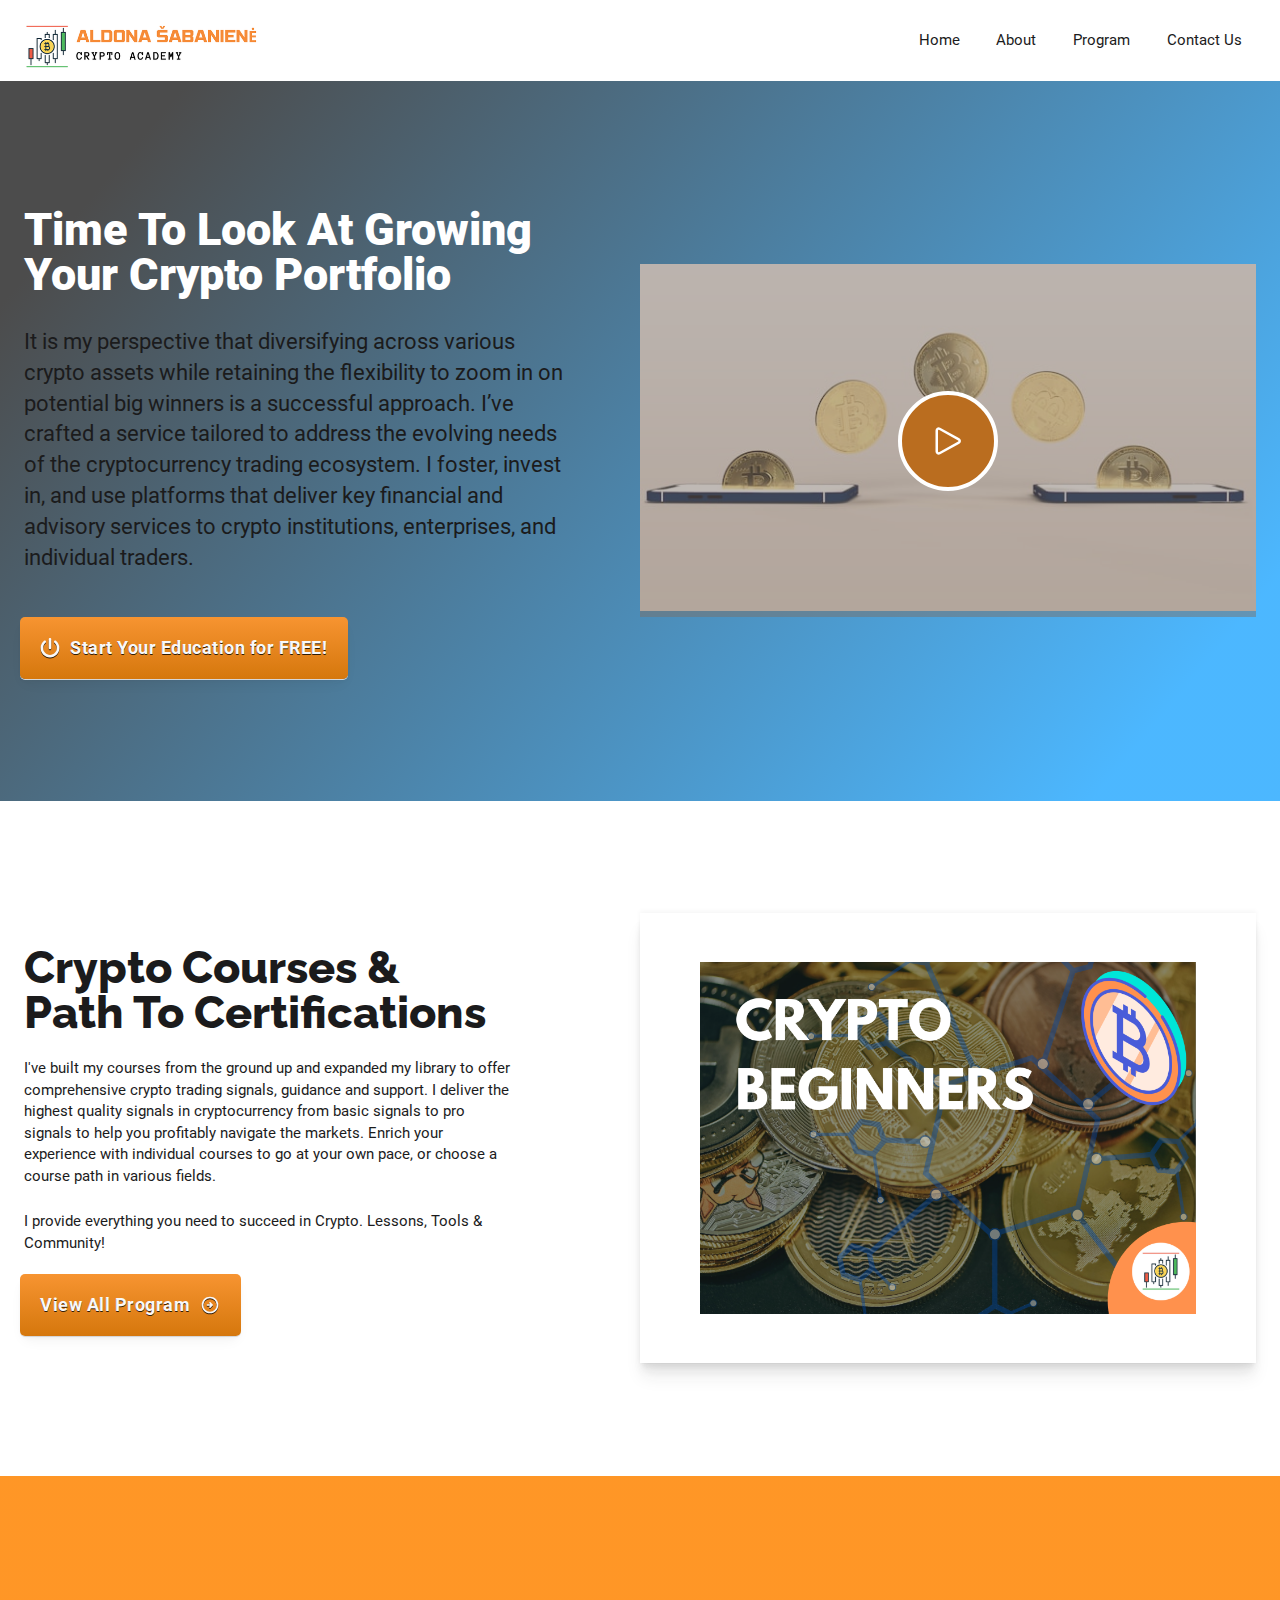
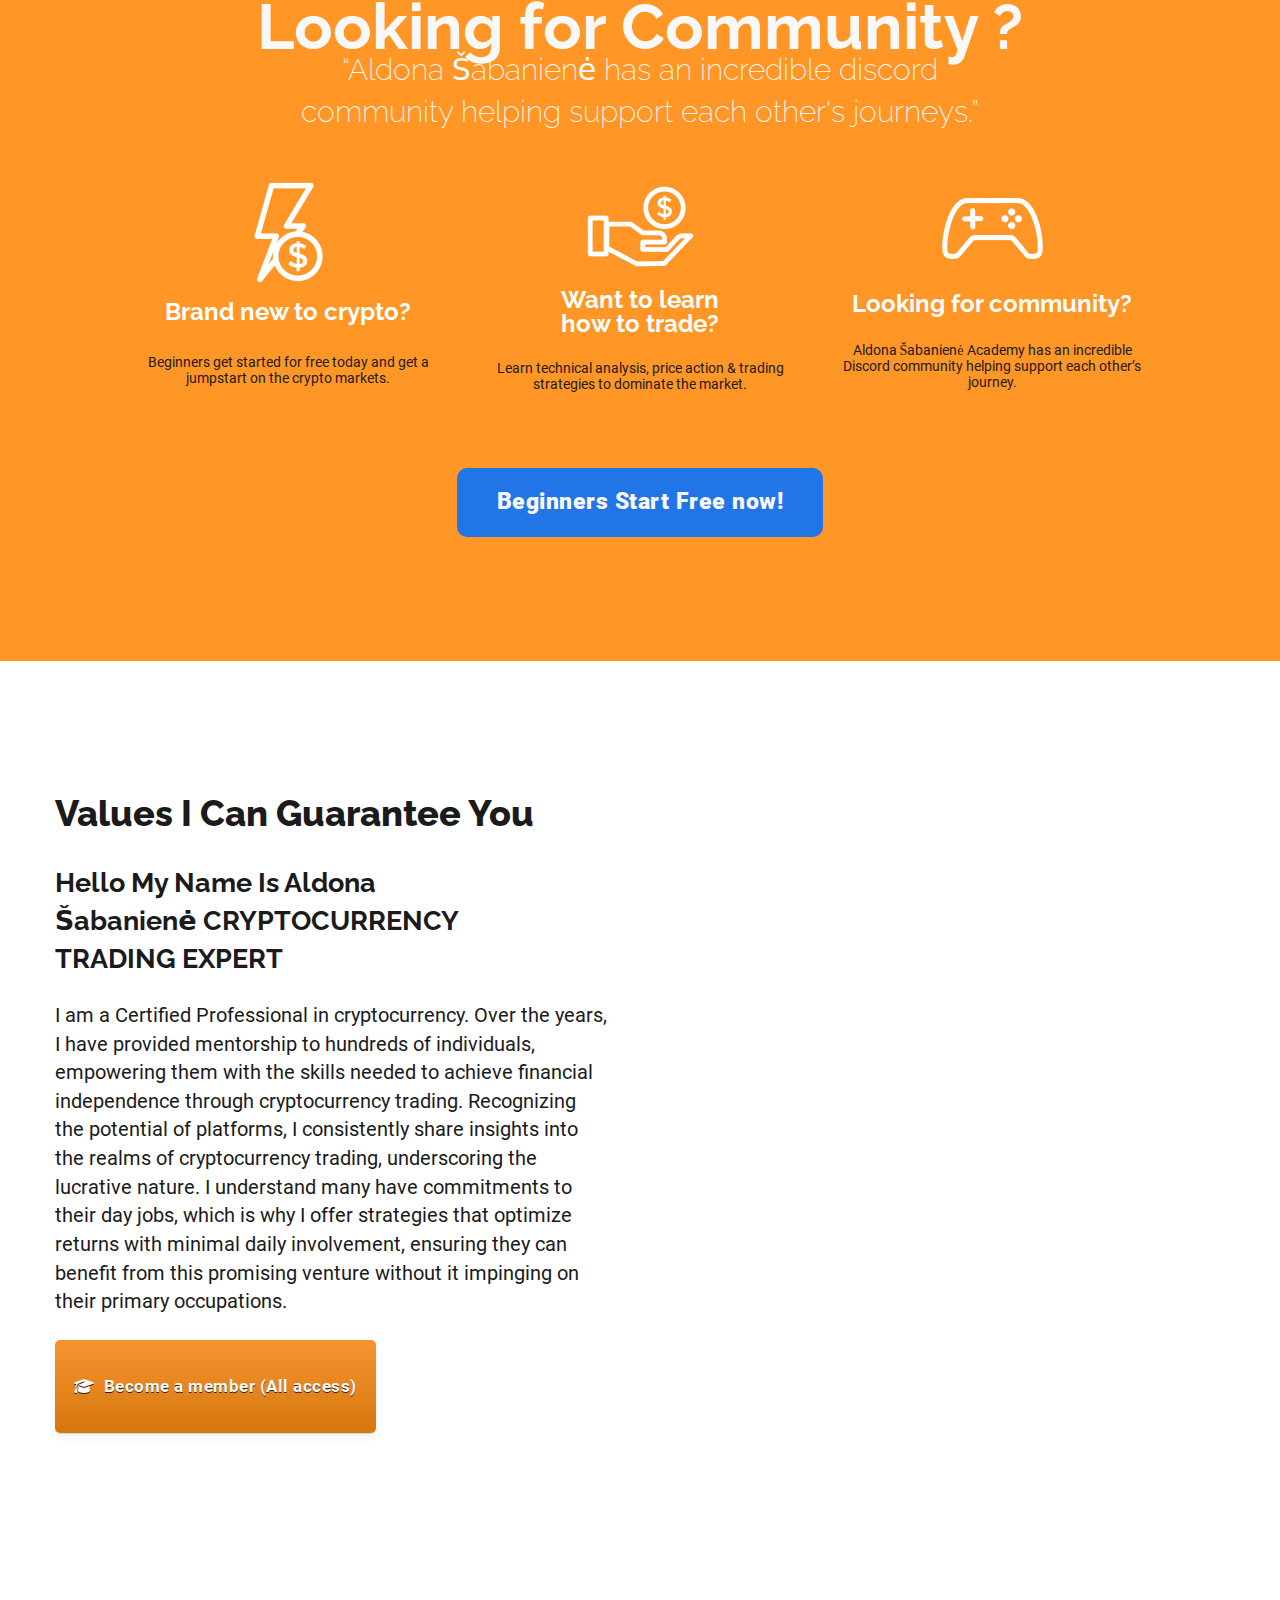
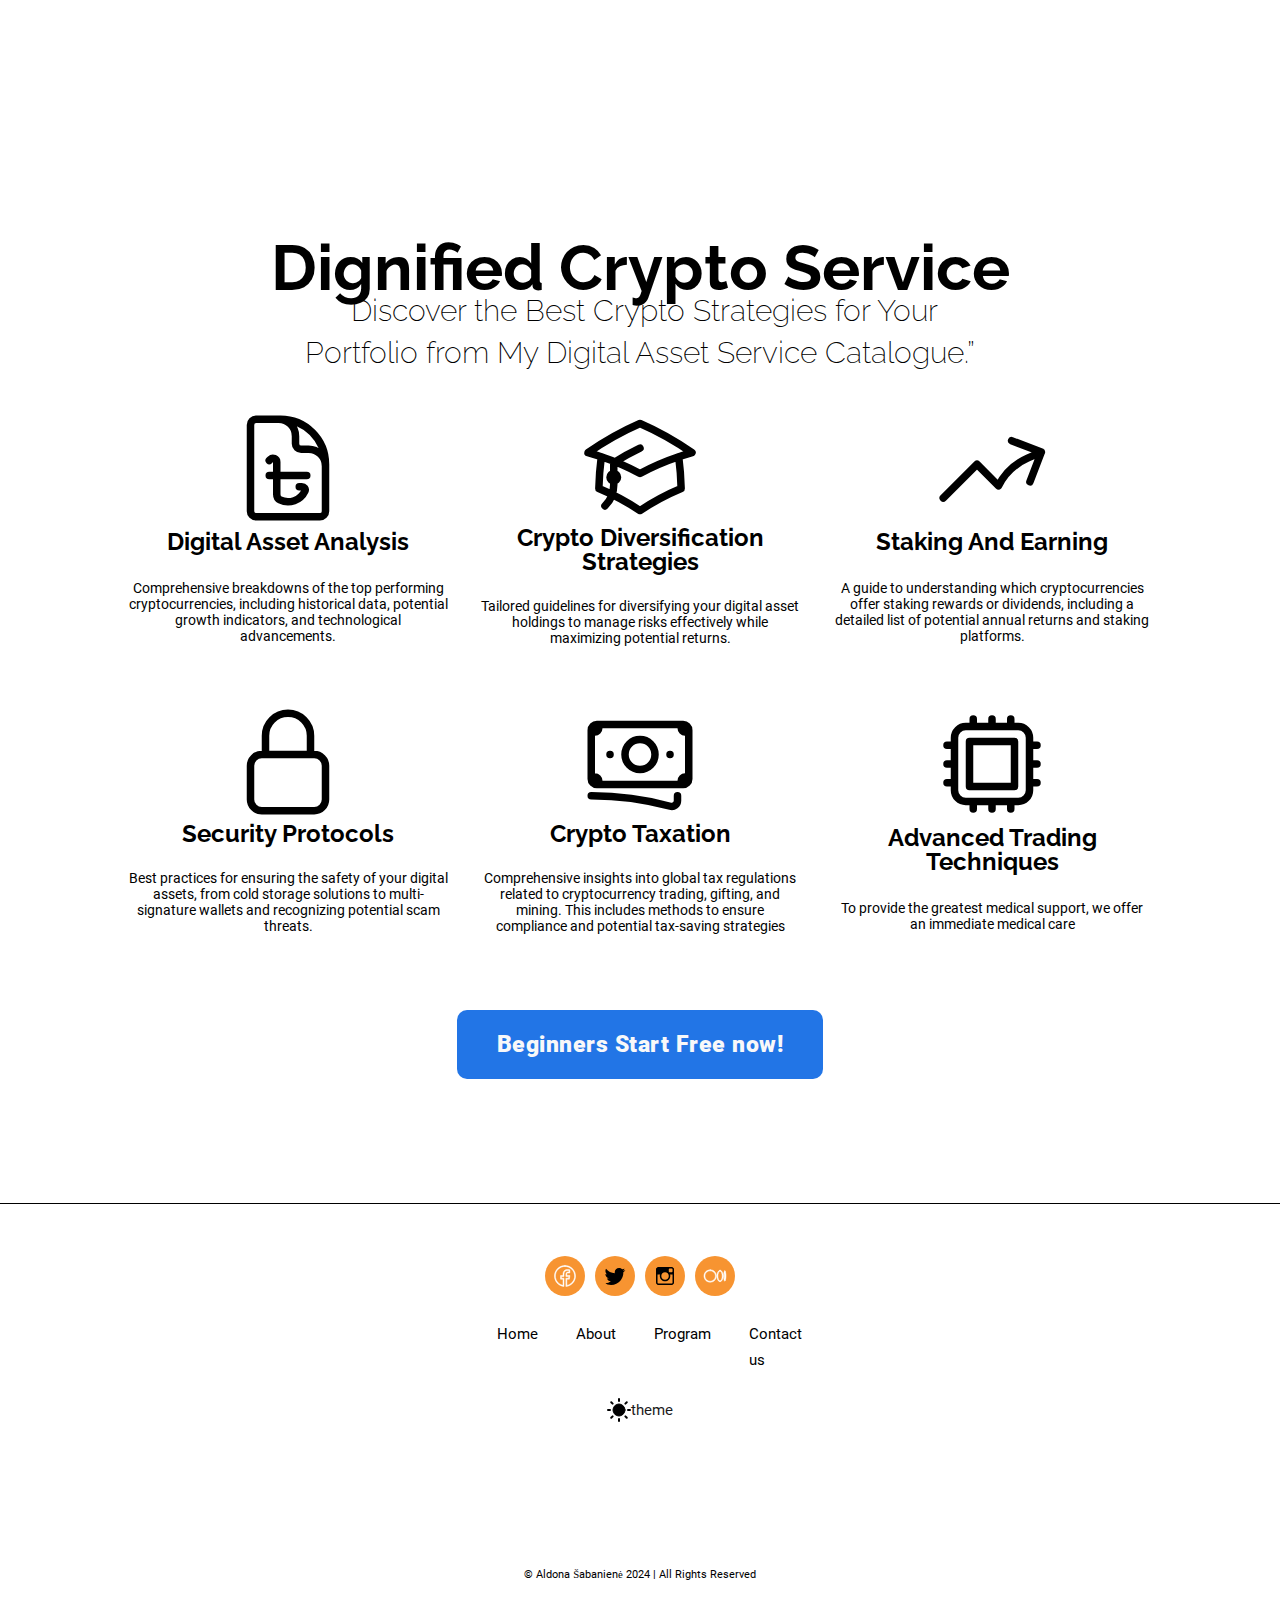
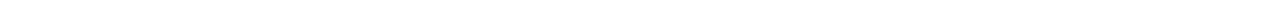
==== commit 009a51d4: "Round up project" ====
--- a/index.html
+++ b/index.html
@@ -5773,7 +5773,7 @@
 
 									<li id="menu-item-57824"
 										class="menu-item menu-item-type-post_type menu-item-object-page menu-item-57824 bricks-menu-item">
-										<a href="./courses.html">Courses</a>
+										<a href="./program.html">Program</a>
 									</li>
 									<li id="menu-item-51384"
 										class="menu-item menu-item-type-post_type menu-item-object-page menu-item-51384 bricks-menu-item">
@@ -5795,7 +5795,7 @@
 
 								<li class="brxe-div" role="none"><a
 										class="brxe-text-basic o-menubar-navigation__top-menuitem" role="menuitem"
-										href="./courses.html" title="Courses" aria-label="About">Courses</a></li>
+										href="./program.html" title="Program" aria-label="About">Program</a></li>
 
 
 
@@ -5980,8 +5980,8 @@
 						<p>I provide everything you need to succeed in Crypto. Lessons, Tools & Community!</strong></p>
 					</div><a id="brxe-tgljao"
 						class="brxe-button o-btn o-btn-brand-gr o-pad-bl-2 o-pad-in-5 bricks-button xl"
-						href="./courses.html" title="View All Courses" aria-label="View All Courses">View All
-						Courses<svg class="" xmlns="http://www.w3.org/2000/svg" width="32" height="32"
+						href="./program.html" title="View All Program" aria-label="View All Program">View All
+						Program<svg class="" xmlns="http://www.w3.org/2000/svg" width="32" height="32"
 							viewBox="0 0 24 24">
 							<path fill="currentColor"
 								d="m12.2 13l-.9.9q-.275.275-.275.7t.275.7q.275.275.7.275t.7-.275l2.6-2.6q.3-.3.3-.7t-.3-.7l-2.6-2.6q-.275-.275-.7-.275t-.7.275q-.275.275-.275.7t.275.7l.9.9H9q-.425 0-.713.288T8 12q0 .425.288.713T9 13h3.2Zm-.2 9q-2.075 0-3.9-.788t-3.175-2.137q-1.35-1.35-2.137-3.175T2 12q0-2.075.788-3.9t2.137-3.175q1.35-1.35 3.175-2.137T12 2q2.075 0 3.9.788t3.175 2.137q1.35 1.35 2.138 3.175T22 12q0 2.075-.788 3.9t-2.137 3.175q-1.35 1.35-3.175 2.138T12 22Zm0-2q3.35 0 5.675-2.325T20 12q0-3.35-2.325-5.675T12 4Q8.65 4 6.325 6.325T4 12q0 3.35 2.325 5.675T12 20Zm0-8Z">
@@ -6142,7 +6142,7 @@
 			<div id="brxe-bb7a03" class="brxe-container brx-grid">
 				<div id="brxe-6c676a" class="brxe-div">
 					<h1 id="brxe-44de43" class="brxe-heading">Looking for Community ?</h1>
-					<h2 id="brxe-45e50b" class="brxe-heading">“Aldona Sabaniene has an incredible discord community
+					<h2 id="brxe-45e50b" class="brxe-heading">“Aldona Šabanienė has an incredible discord community
 						helping support each other's journeys.”</h2>
 				</div>
 				<div id="brxe-99bd69" class="brxe-div">
@@ -6189,14 +6189,14 @@
 					</picture>
 					<h3 id="brxe-pgrlgi" class="brxe-heading">Looking for community?</h3>
 					<div id="brxe-bcbb20" class="brxe-text o-pad-bl-2">
-						<p style="text-align: center;">Aldona Sabaniene Academy has an incredible Discord community
+						<p style="text-align: center;">Aldona Šabanienė Academy has an incredible Discord community
 							helping
 							support each other’s journey.</p>
 					</div>
 				</div>
 				<div id="brxe-lgntts" class="brxe-div"><a id="brxe-shvqcd" target="_blank"
 						class="brxe-button bricks-button xl bricks-background-info" href="https://t.me/AldonaSabaniene"
-						title="View All Courses" aria-label="View All Courses">Beginners Start Free now!</a></div>
+						title="View All Programs" aria-label="View All Programs">Beginners Start Free now!</a></div>
 			</div>
 		</section>
 		<section id="brxe-swoghs" class="brxe-section o-super-centered">
@@ -6204,7 +6204,7 @@
 				<div id="brxe-vnemto" class="brxe-block">
 					<div id="brxe-obcile" class="brxe-block">
 						<h3 id="brxe-umspuv" class="brxe-heading">Values I Can Guarantee You</h3>
-						<h6 id="brxe-hsnxfa" class="brxe-heading">Hello My Name Is Aldona Sabaniene CRYPTOCURRENCY
+						<h6 id="brxe-hsnxfa" class="brxe-heading">Hello My Name Is Aldona Šabanienė CRYPTOCURRENCY
 							TRADING
 							EXPERT</h6>
 						<div id="brxe-zqwjre" class="brxe-text">
@@ -6357,6 +6357,38 @@
 	</main>
 	<footer id="brx-footer">
 		<section id="brxe-c1de1e" class="brxe-section">
+			<div id="brxe-mprslb" class="brxe-container">
+				<a href="https://www.facebook.com/AldonaSabaniene1/" target="_blank" title="BitLab Academy Youtube"
+					aria-label="BitLab Academy Youtube">
+					<svg class="brxe-icon" id="brxe-moqnrs" xmlns="http://www.w3.org/2000/svg" viewBox="0 0 50 50" width="50px" height="50px" style="&#10;    stroke: white;&#10;    fill: white;&#10;"><path d="M 25 3 C 12.861562 3 3 12.861562 3 25 C 3 36.019135 11.127533 45.138355 21.712891 46.728516 L 22.861328 46.902344 L 22.861328 29.566406 L 17.664062 29.566406 L 17.664062 26.046875 L 22.861328 26.046875 L 22.861328 21.373047 C 22.861328 18.494965 23.551973 16.599417 24.695312 15.410156 C 25.838652 14.220896 27.528004 13.621094 29.878906 13.621094 C 31.758714 13.621094 32.490022 13.734993 33.185547 13.820312 L 33.185547 16.701172 L 30.738281 16.701172 C 29.349697 16.701172 28.210449 17.475903 27.619141 18.507812 C 27.027832 19.539724 26.84375 20.771816 26.84375 22.027344 L 26.84375 26.044922 L 32.966797 26.044922 L 32.421875 29.564453 L 26.84375 29.564453 L 26.84375 46.929688 L 27.978516 46.775391 C 38.71434 45.319366 47 36.126845 47 25 C 47 12.861562 37.138438 3 25 3 z M 25 5 C 36.057562 5 45 13.942438 45 25 C 45 34.729791 38.035799 42.731796 28.84375 44.533203 L 28.84375 31.564453 L 34.136719 31.564453 L 35.298828 24.044922 L 28.84375 24.044922 L 28.84375 22.027344 C 28.84375 20.989871 29.033574 20.060293 29.353516 19.501953 C 29.673457 18.943614 29.981865 18.701172 30.738281 18.701172 L 35.185547 18.701172 L 35.185547 12.009766 L 34.318359 11.892578 C 33.718567 11.811418 32.349197 11.621094 29.878906 11.621094 C 27.175808 11.621094 24.855567 12.357448 23.253906 14.023438 C 21.652246 15.689426 20.861328 18.170128 20.861328 21.373047 L 20.861328 24.046875 L 15.664062 24.046875 L 15.664062 31.566406 L 20.861328 31.566406 L 20.861328 44.470703 C 11.816995 42.554813 5 34.624447 5 25 C 5 13.942438 13.942438 5 25 5 z"/></svg>
+				</a>
+				<a href="https://x.com/aldonasabaniene" target="_blank" title="BitLab Academy Twitter"
+					aria-label="BitLab Academy Twitter"><svg class="brxe-icon" id="brxe-moqnrs"
+						xmlns="http://www.w3.org/2000/svg" width="32" height="32" viewBox="0 0 24 24">
+						<path fill="currentColor"
+							d="M22.46 6c-.77.35-1.6.58-2.46.69c.88-.53 1.56-1.37 1.88-2.38c-.83.5-1.75.85-2.72 1.05C18.37 4.5 17.26 4 16 4c-2.35 0-4.27 1.92-4.27 4.29c0 .34.04.67.11.98C8.28 9.09 5.11 7.38 3 4.79c-.37.63-.58 1.37-.58 2.15c0 1.49.75 2.81 1.91 3.56c-.71 0-1.37-.2-1.95-.5v.03c0 2.08 1.48 3.82 3.44 4.21a4.22 4.22 0 0 1-1.93.07a4.28 4.28 0 0 0 4 2.98a8.521 8.521 0 0 1-5.33 1.84c-.34 0-.68-.02-1.02-.06C3.44 20.29 5.7 21 8.12 21C16 21 20.33 14.46 20.33 8.79c0-.19 0-.37-.01-.56c.84-.6 1.56-1.36 2.14-2.23Z">
+						</path>
+					</svg>
+					</a>
+					<a href="https://www.instagram.com/aldona_sabaniene" target="_blank"
+					title="BitLab Academy Instagram" aria-label="BitLab Academy Instagram">
+						<svg class="brxe-icon"
+							id="brxe-yvzevb" xmlns="http://www.w3.org/2000/svg" width="32" height="32"
+							viewBox="0 0 512 512">
+							<path fill="currentColor"
+								d="M448.5 112c0-26.233-21.267-47.5-47.5-47.5H112c-26.233 0-47.5 21.267-47.5 47.5v289c0 26.233 21.267 47.5 47.5 47.5h289c26.233 0 47.5-21.267 47.5-47.5V112zM257 175.833c44.182 0 80 35.816 80 80s-35.818 80-80 80-80-35.816-80-80 35.818-80 80-80zM416.5 160.5c0 8.836-7.163 16-16 16h-48c-8.837 0-16-7.164-16-16v-48c0-8.836 7.163-16 16-16h48c8.837 0 16 7.164 16 16v48zm-15 256h-288c-8.822 0-17-8.178-17-17v-175h53.072c-3.008 10-4.572 20.647-4.572 31.583C145 286 156.65 314 177.805 335.154s49.279 32.741 79.195 32.741 58.041-11.681 79.195-32.835S369 286.016 369 256.099c0-10.936-1.563-21.599-4.572-31.599H416.5v175c0 8.822-6.178 17-15 17z">
+							</path>
+						</svg>
+					</a>
+					<a href="https://medium.com/@AldonaSabaniene" target="_blank" title="BitLab Academy Discord"
+						aria-label="BitLab Academy Discord">
+						<svg class="brxe-icon" id="brxe-yvzevb" xmlns="http://www.w3.org/2000/svg" viewBox="0 0 50 50" width="50px" height="50px"
+							style="&#10;    stroke: white;&#10;    fill: white;&#10;">
+							<path
+								d="M15 14c6.065 0 11 4.935 11 11s-4.935 11-11 11S4 31.065 4 25 8.935 14 15 14M15 12C7.82 12 2 17.82 2 25s5.82 13 13 13 13-5.82 13-13S22.18 12 15 12L15 12zM35.5 15c2.124 0 4.5 4.277 4.5 10s-2.376 10-4.5 10S31 30.723 31 25 33.376 15 35.5 15M35.5 13c-3.59 0-6.5 5.373-6.5 12s2.91 12 6.5 12S42 31.627 42 25 39.09 13 35.5 13L35.5 13zM46.377 15.667h.005H46.377M45.5 18.577C45.78 20.158 46 22.327 46 25s-.22 4.842-.5 6.423C45.22 29.842 45 27.673 45 25S45.22 20.158 45.5 18.577M45.5 14c-1.381 0-2.5 4.925-2.5 11s1.119 11 2.5 11S48 31.075 48 25 46.881 14 45.5 14L45.5 14z" />
+						</svg>
+					</a>
+			</div>
 			<div id="brxe-622639" class="brxe-block">
 				<div id="brxe-oxvbui" class="brxe-div">
 					<div class="brxe-div">
@@ -6374,7 +6406,7 @@
 
 									<li
 										class="menu-item menu-item-type-post_type menu-item-object-page menu-item-57824 bricks-menu-item">
-										<a href="./courses.html">Courses</a>
+										<a href="./program.html">Program</a>
 									</li>
 									<li
 										class="menu-item menu-item-type-post_type menu-item-object-page menu-item-51384 bricks-menu-item">
@@ -6399,7 +6431,7 @@
 									</li>
 									<li
 										class="menu-item menu-item-type-post_type menu-item-object-page menu-item-57824 bricks-menu-item">
-										<a href="./courses.html">Courses</a>
+										<a href="./program.html">Program</a>
 									</li>
 									<li
 										class="menu-item menu-item-type-post_type menu-item-object-page menu-item-51384 bricks-menu-item">
@@ -6440,7 +6472,7 @@
 			</div>
 			<div id="brxe-8d9d81" class="brxe-block">
 				<div class="brxe-div">
-					<div id="brxe-8a1a73" class="brxe-text-basic">© Aldona Sabaniene 2024 | All Rights Reserved</div>
+					<div id="brxe-8a1a73" class="brxe-text-basic">© Aldona Šabanienė 2024 | All Rights Reserved</div>
 				</div>
 			</div>
 		</section>
@@ -6459,7 +6491,7 @@
 					data-interaction-id="1cf8f8"></i>
 				<div id="brxe-ee0684" class="brxe-container">
 					<h1 id="brxe-ymdskg" class="brxe-heading">Want to Get <em><u>More</u></em>?</h1>
-					<h3 id="brxe-45727f" class="brxe-heading">Join the Aldona Sabaniene Insiders Club</h3>
+					<h3 id="brxe-45727f" class="brxe-heading">Join the Aldona Šabanienė Insiders Club</h3>
 					<div id="brxe-402300" class="brxe-block">
 						<div id="brxe-8650c0" class="brxe-block">
 							<div id="brxe-zoebve" class="brxe-text">
@@ -6478,7 +6510,7 @@
 									</div>
 								</div>
 							</div><span id="brxe-rmakdn" class="brxe-text-basic">Entering your email enters you to win
-								one free month of Aldona Sabaniene Academy Membership. <b>One winner each
+								one free month of Aldona Šabanienė Academy Membership. <b>One winner each
 									month</b>.</span>
 						</div>
 						<div id="brxe-e3a517" class="brxe-block">
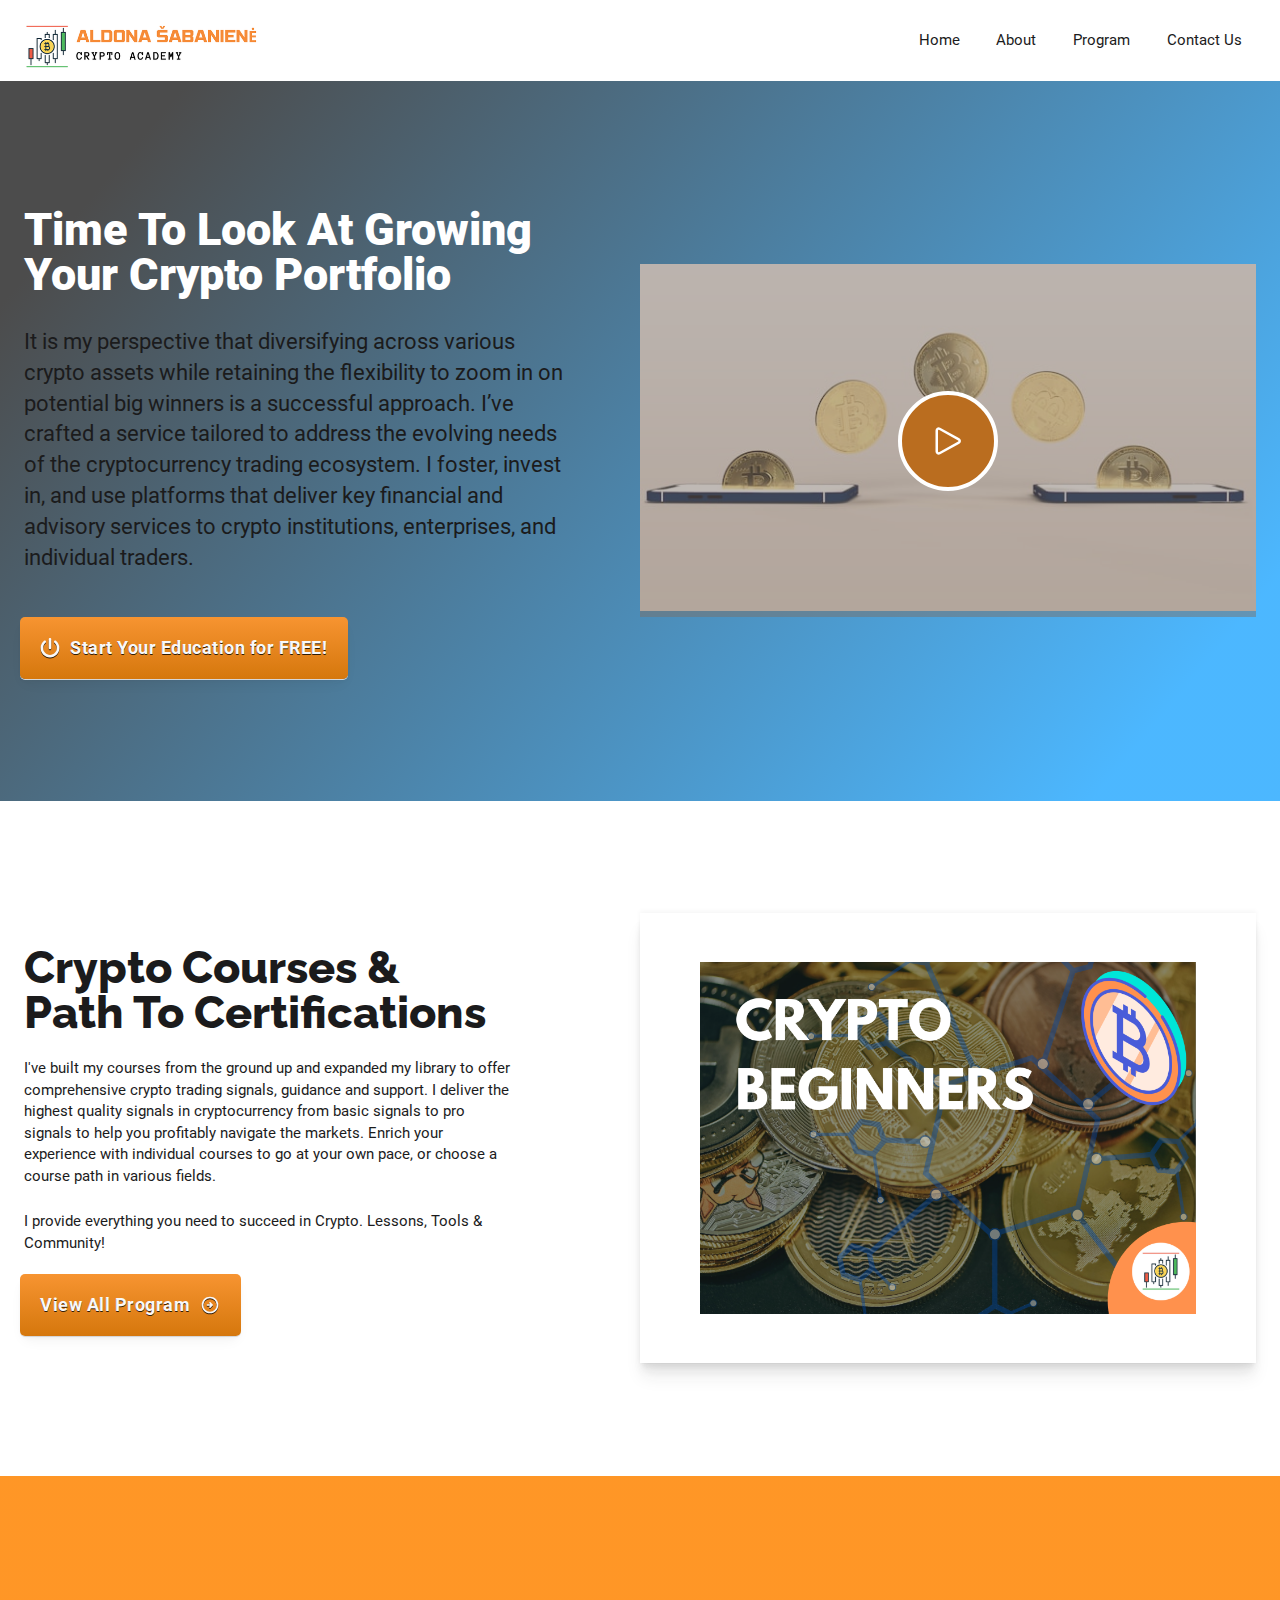
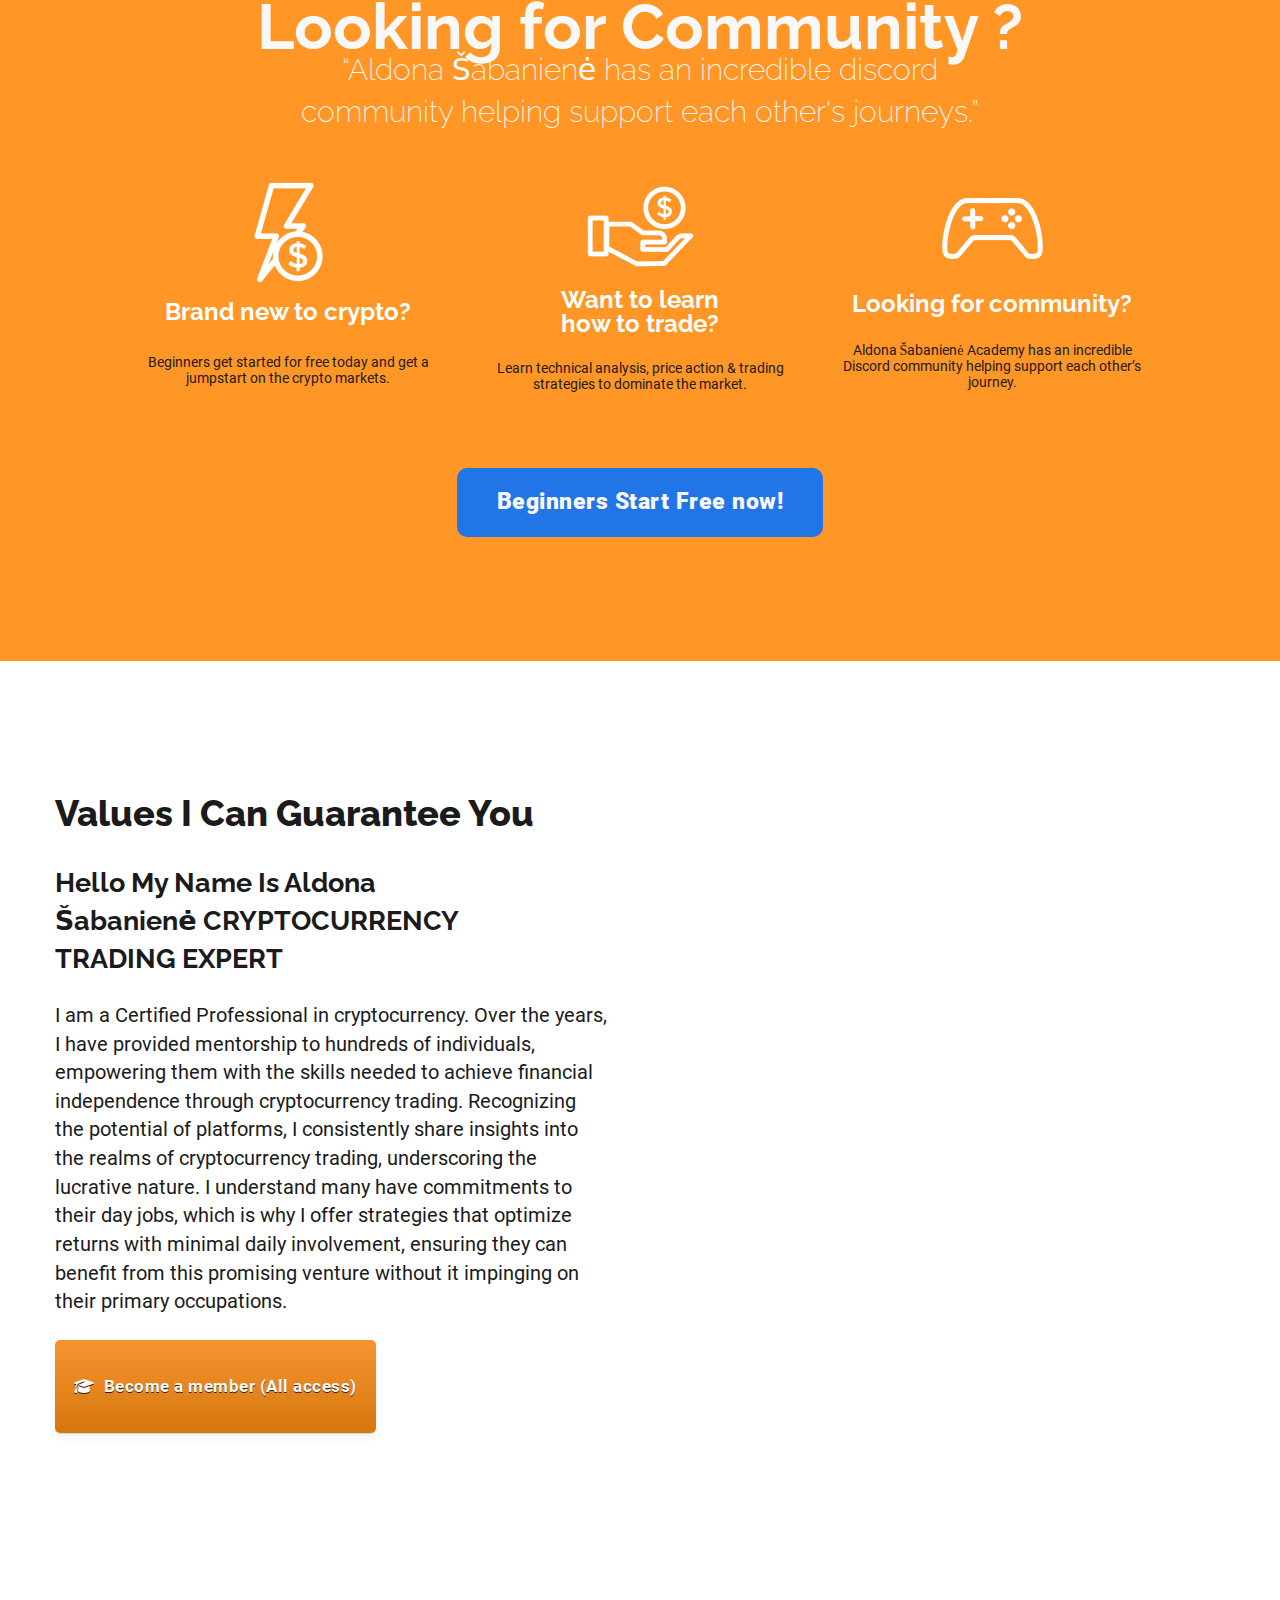
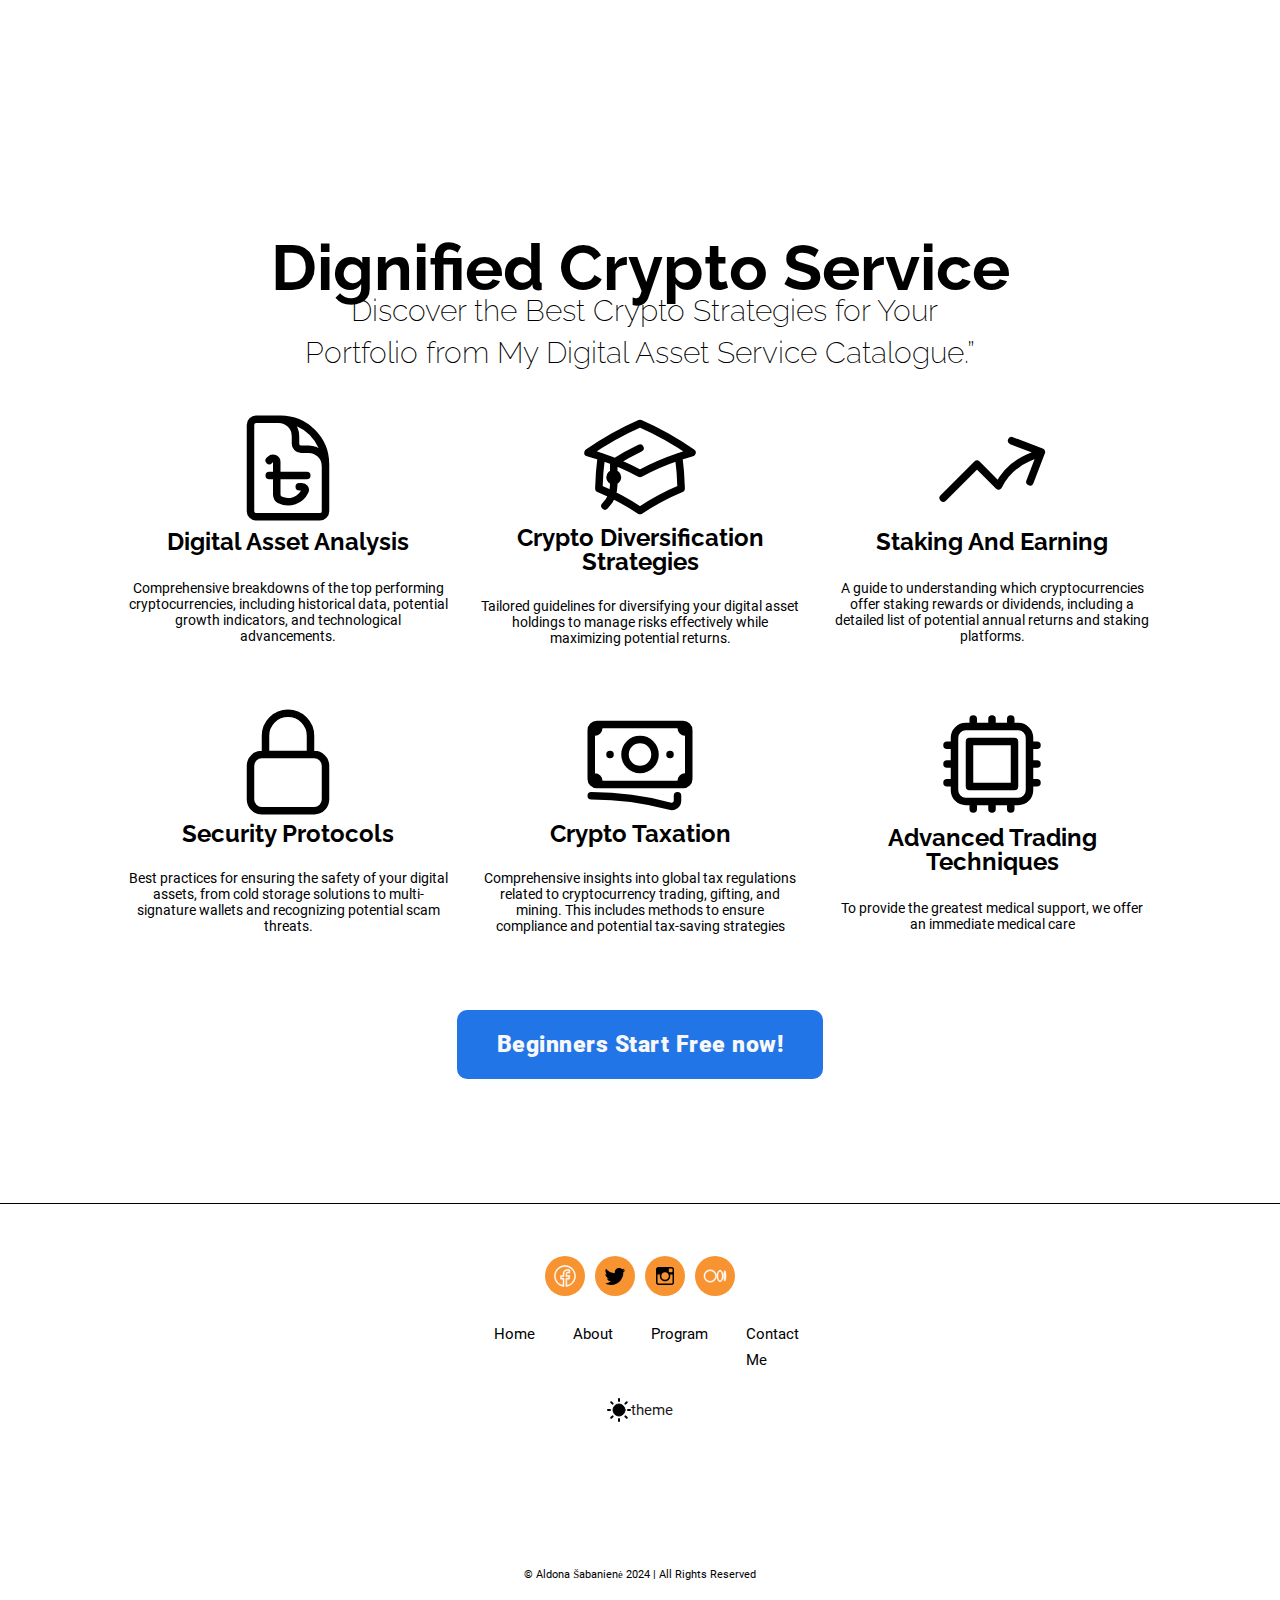
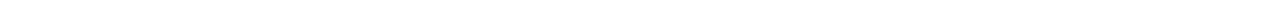
==== commit 0741460e: "Fixed contact text" ====
--- a/index.html
+++ b/index.html
@@ -5777,7 +5777,7 @@
 									</li>
 									<li id="menu-item-51384"
 										class="menu-item menu-item-type-post_type menu-item-object-page menu-item-51384 bricks-menu-item">
-										<a href="./contact-us.html">Contact Us</a>
+										<a href="./contact-us.html">Contact Me</a>
 									</li>
 								</ul>
 							</nav>
@@ -5801,7 +5801,7 @@
 
 								<li class="brxe-div" role="none"><a
 										class="brxe-text-basic o-menubar-navigation__top-menuitem" role="menuitem"
-										href="./contact-us.html" title="Contact Us" aria-label="contact us">Contact
+										href="./contact-us.html" title="Contact Me" aria-label="Contact Me">Contact
 										Us</a></li>
 							</menu>
 						</nav>
@@ -6410,7 +6410,7 @@
 									</li>
 									<li
 										class="menu-item menu-item-type-post_type menu-item-object-page menu-item-51384 bricks-menu-item">
-										<a href="./contact-us.html">Contact us</a>
+										<a href="./contact-us.html">Contact Me</a>
 									</li>
 								</ul>
 							</nav> <button class="bricks-mobile-menu-toggle" aria-haspopup="true"
@@ -6435,7 +6435,7 @@
 									</li>
 									<li
 										class="menu-item menu-item-type-post_type menu-item-object-page menu-item-51384 bricks-menu-item">
-										<a href="./contact-us.html">Contact Us</a>
+										<a href="./contact-us.html">Contact Me</a>
 									</li>
 								</ul>
 							</nav>
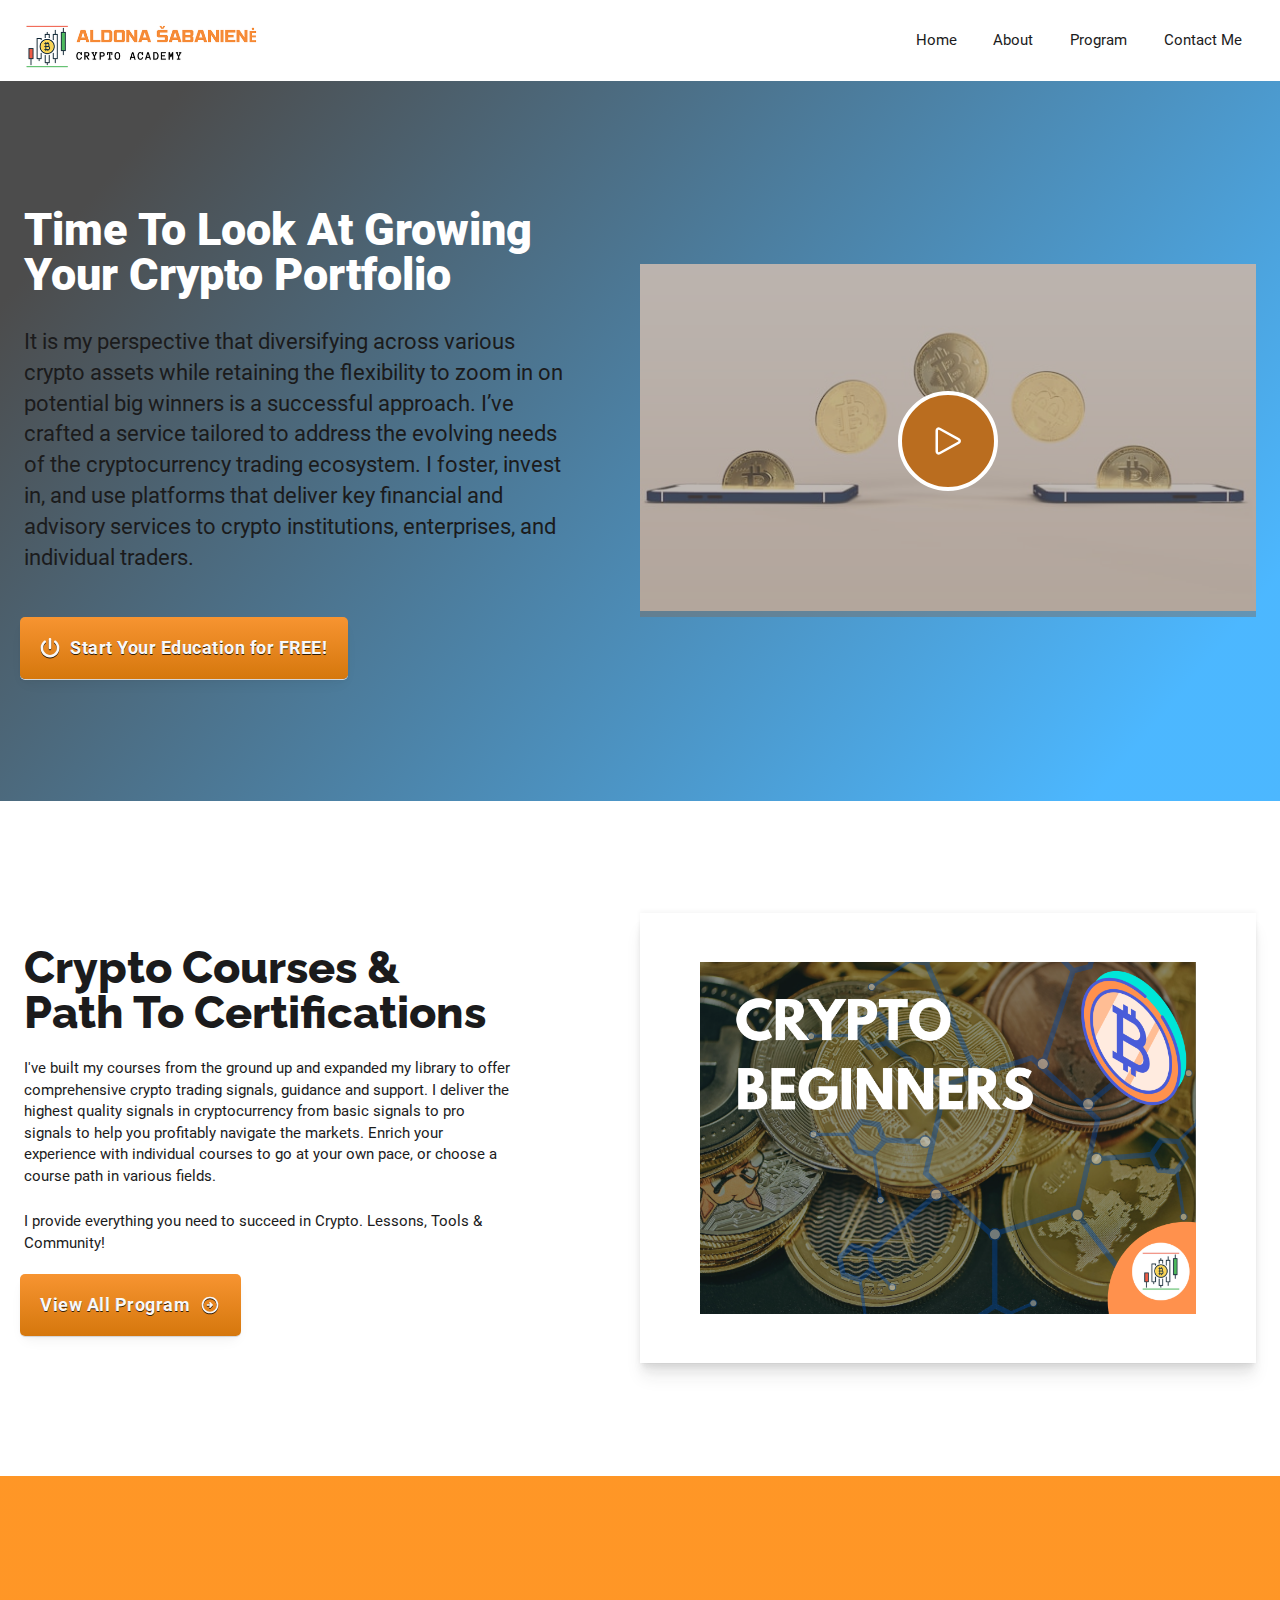
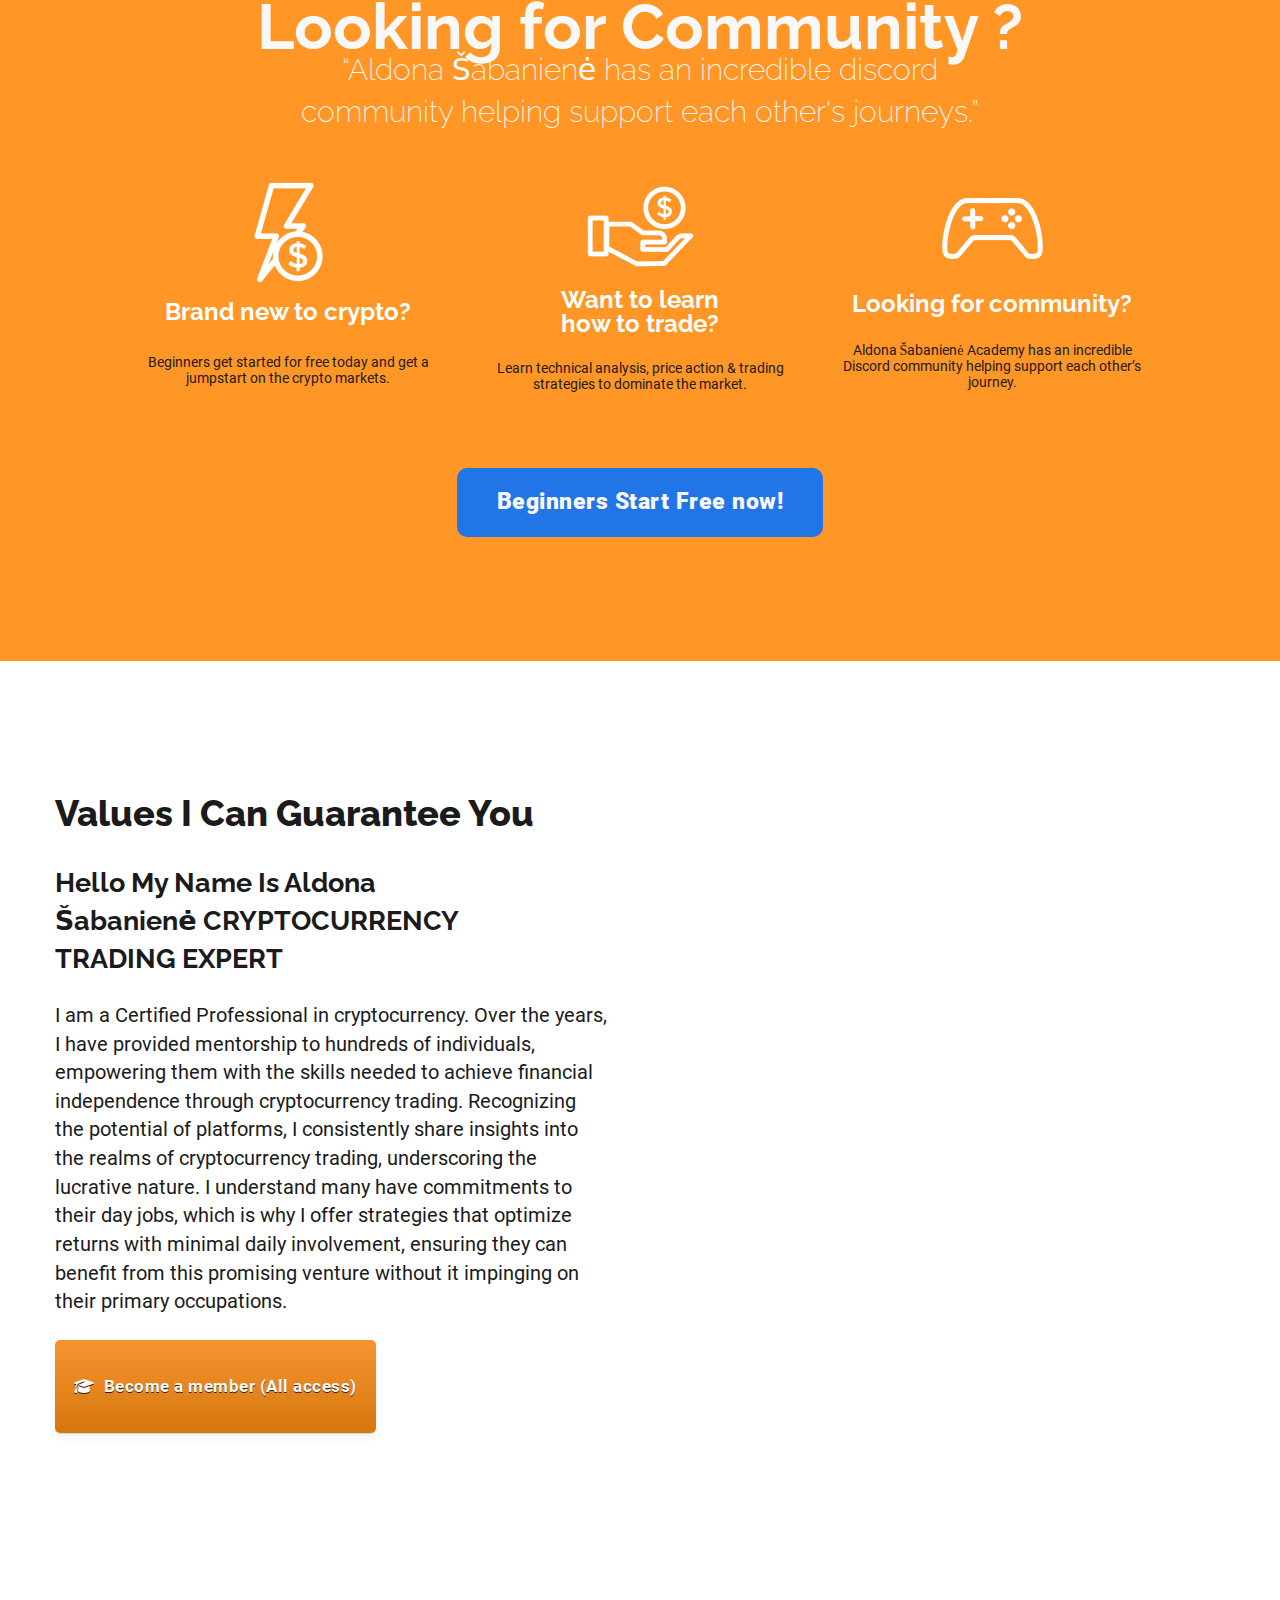
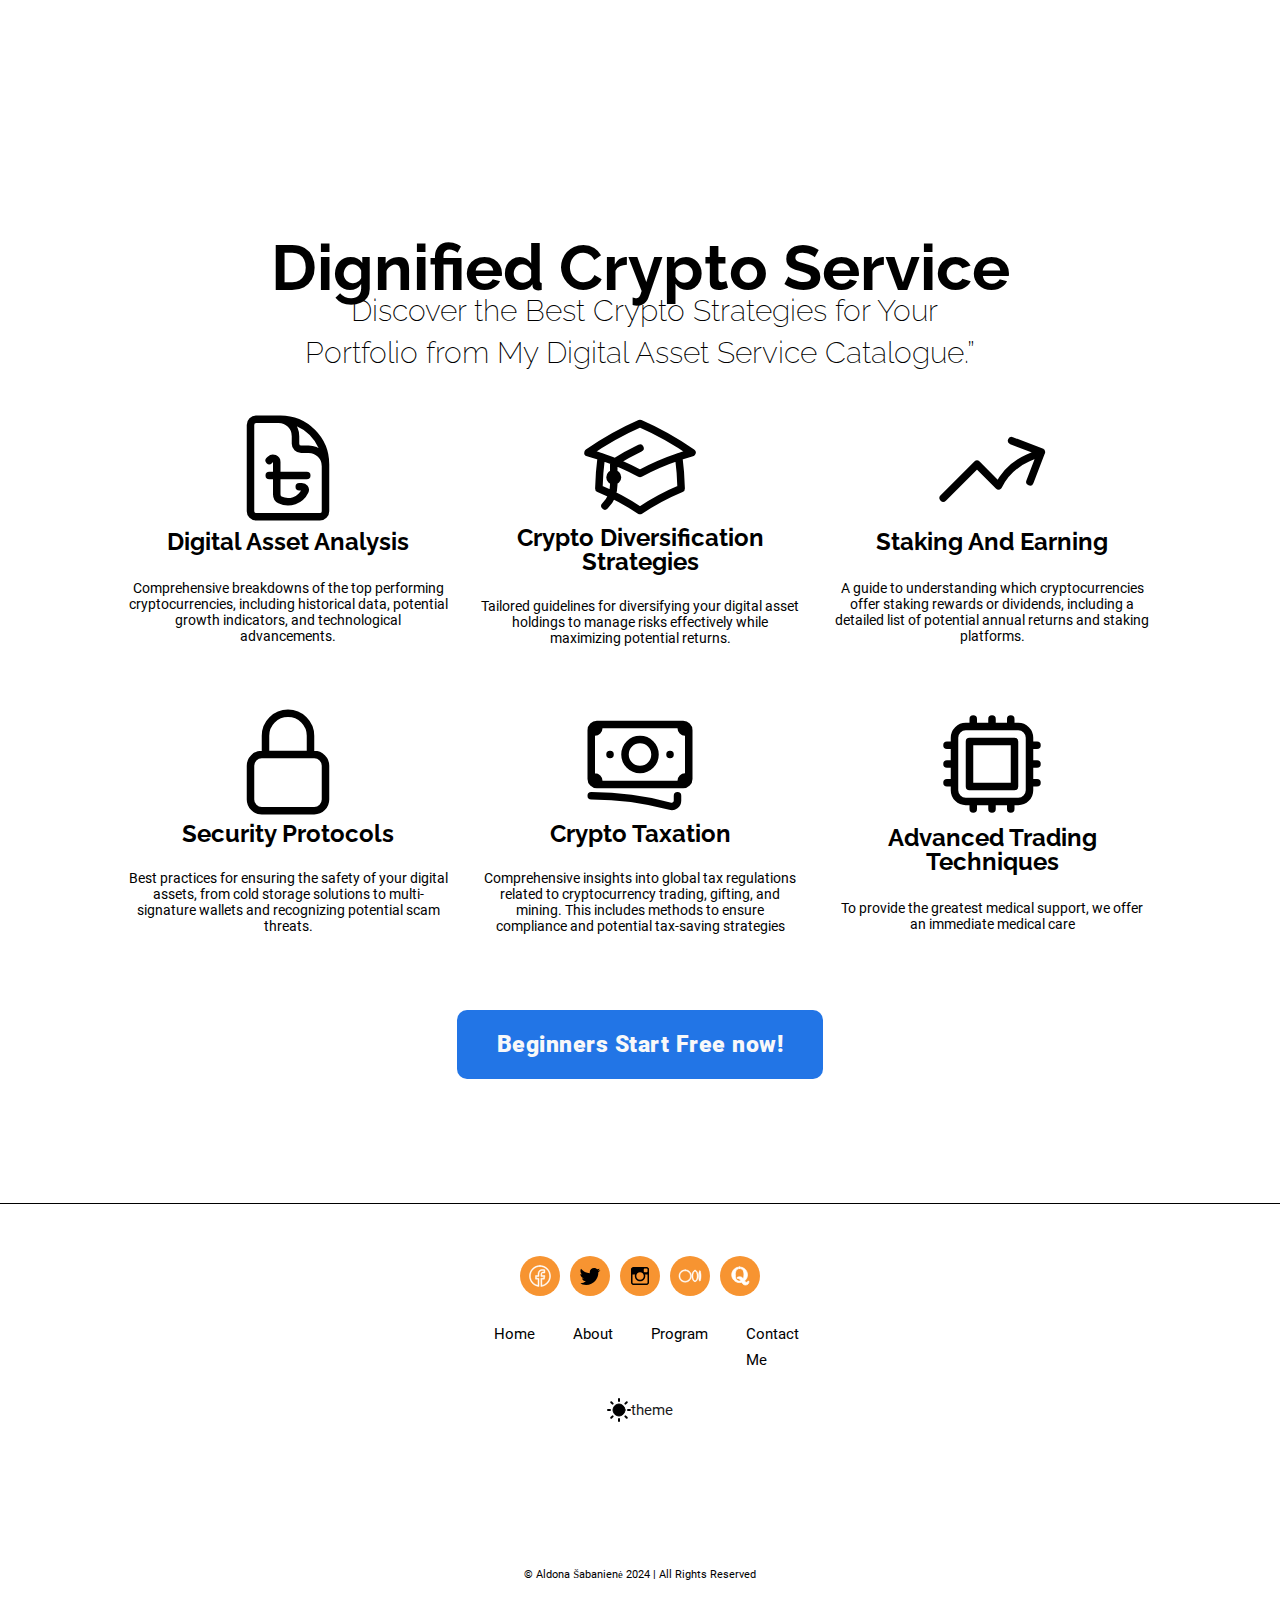
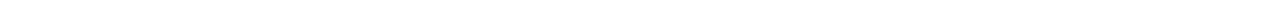
==== commit abdc3f30: "Added Quora" ====
--- a/index.html
+++ b/index.html
@@ -5802,7 +5802,7 @@
 								<li class="brxe-div" role="none"><a
 										class="brxe-text-basic o-menubar-navigation__top-menuitem" role="menuitem"
 										href="./contact-us.html" title="Contact Me" aria-label="Contact Me">Contact
-										Us</a></li>
+										Me</a></li>
 							</menu>
 						</nav>
 					</div>
@@ -6388,6 +6388,10 @@
 								d="M15 14c6.065 0 11 4.935 11 11s-4.935 11-11 11S4 31.065 4 25 8.935 14 15 14M15 12C7.82 12 2 17.82 2 25s5.82 13 13 13 13-5.82 13-13S22.18 12 15 12L15 12zM35.5 15c2.124 0 4.5 4.277 4.5 10s-2.376 10-4.5 10S31 30.723 31 25 33.376 15 35.5 15M35.5 13c-3.59 0-6.5 5.373-6.5 12s2.91 12 6.5 12S42 31.627 42 25 39.09 13 35.5 13L35.5 13zM46.377 15.667h.005H46.377M45.5 18.577C45.78 20.158 46 22.327 46 25s-.22 4.842-.5 6.423C45.22 29.842 45 27.673 45 25S45.22 20.158 45.5 18.577M45.5 14c-1.381 0-2.5 4.925-2.5 11s1.119 11 2.5 11S48 31.075 48 25 46.881 14 45.5 14L45.5 14z" />
 						</svg>
 					</a>
+					<a href="https://www.quora.com/profile/Aldona-%C5%A0abanien%C4%97" target="_blank" title="BitLab Academy Discord"
+						aria-label="BitLab Academy Discord">
+						<svg class="brxe-icon" id="brxe-yvzevb"  xmlns="http://www.w3.org/2000/svg" viewBox="0 0 32 32" width="64px" height="64px" style="&#10;    stroke: white;&#10;    fill: white;&#10;"><path d="M 15.492188 4 C 10.201187 4 5 8.2304531 5 14.439453 C 5 21.556453 11.968844 26.19875 18.214844 24.46875 C 19.260844 26.25175 20.638625 28 23.265625 28 C 27.606625 28 28 24 28 23 L 26.445312 23 C 26.365313 23.716 25.877594 24.457031 24.683594 24.457031 C 23.595594 24.457031 22.810641 23.704594 22.056641 22.558594 C 24.402641 20.743594 25.949219 17.9135 25.949219 14.4375 C 25.954219 8.2025 20.894188 4 15.492188 4 z M 15.492188 6 C 19.536188 6 21.261719 8.9094531 21.261719 14.439453 C 21.266719 16.657453 20.973047 18.450484 20.373047 19.771484 C 19.338047 18.221484 18.054578 17.001953 15.517578 17.001953 C 13.898578 17.001953 12.792719 17.473344 12.011719 18.152344 L 12.658203 19.443359 C 12.987203 19.284359 13.193688 19.289062 13.554688 19.289062 C 15.438688 19.289062 16.404562 20.924969 17.226562 22.542969 C 16.695563 22.701969 16.126234 22.765625 15.490234 22.765625 C 11.510234 22.765625 9.7851563 19.952219 9.7851562 14.449219 C 9.7861563 8.9082188 11.512187 6 15.492188 6 z"/></svg>
+					</a>
 			</div>
 			<div id="brxe-622639" class="brxe-block">
 				<div id="brxe-oxvbui" class="brxe-div">
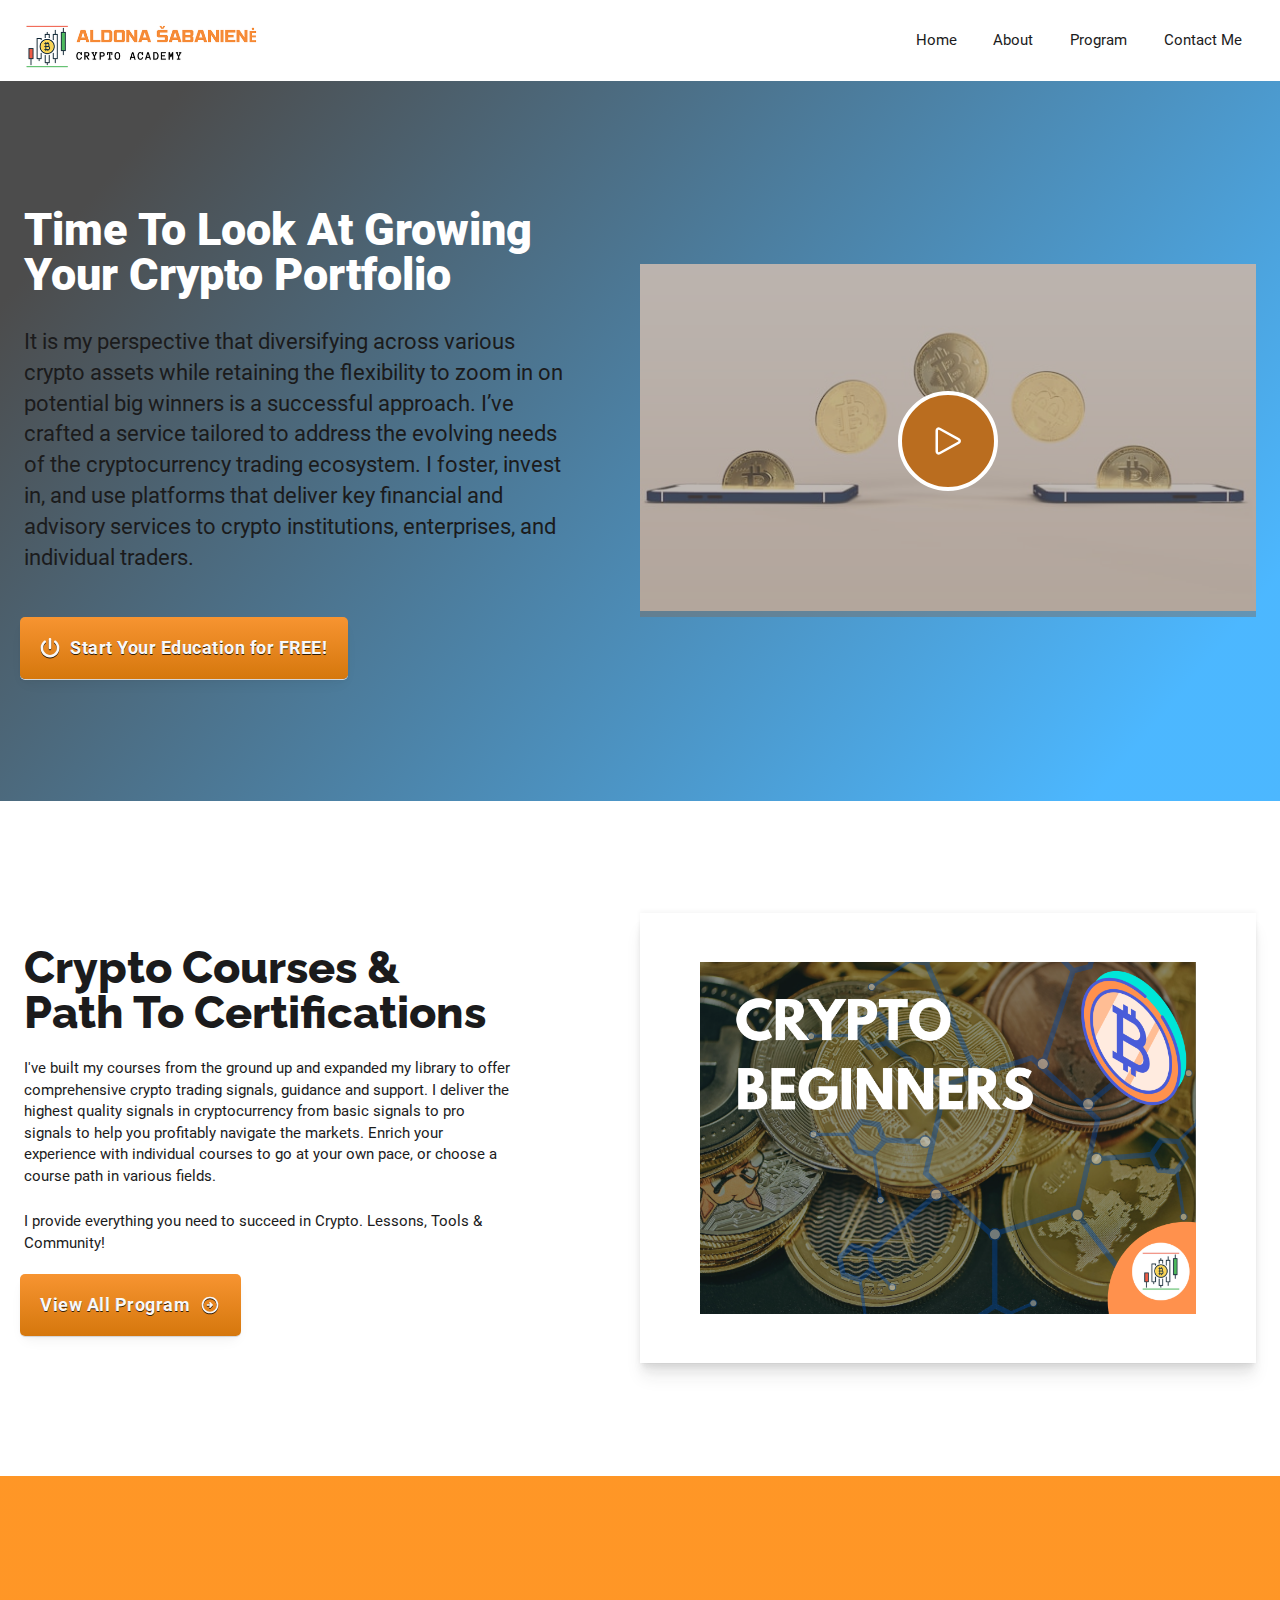
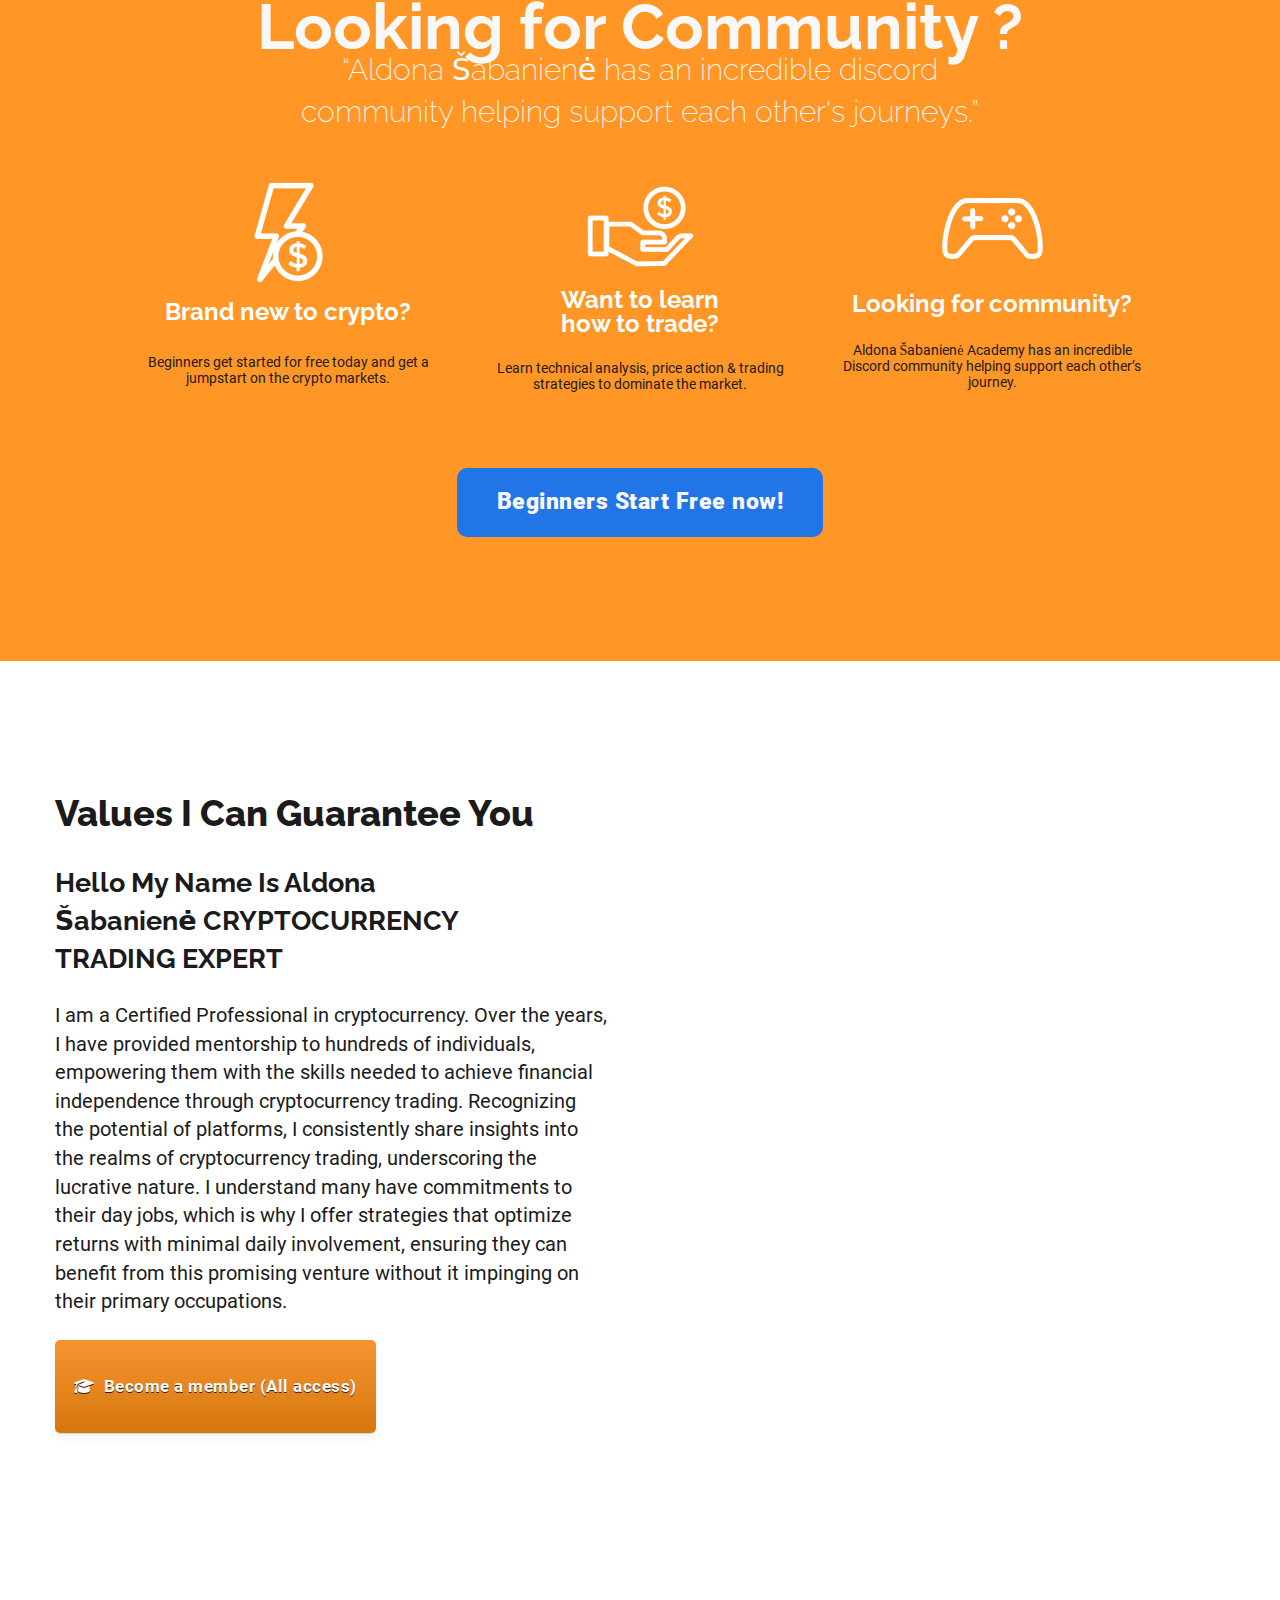
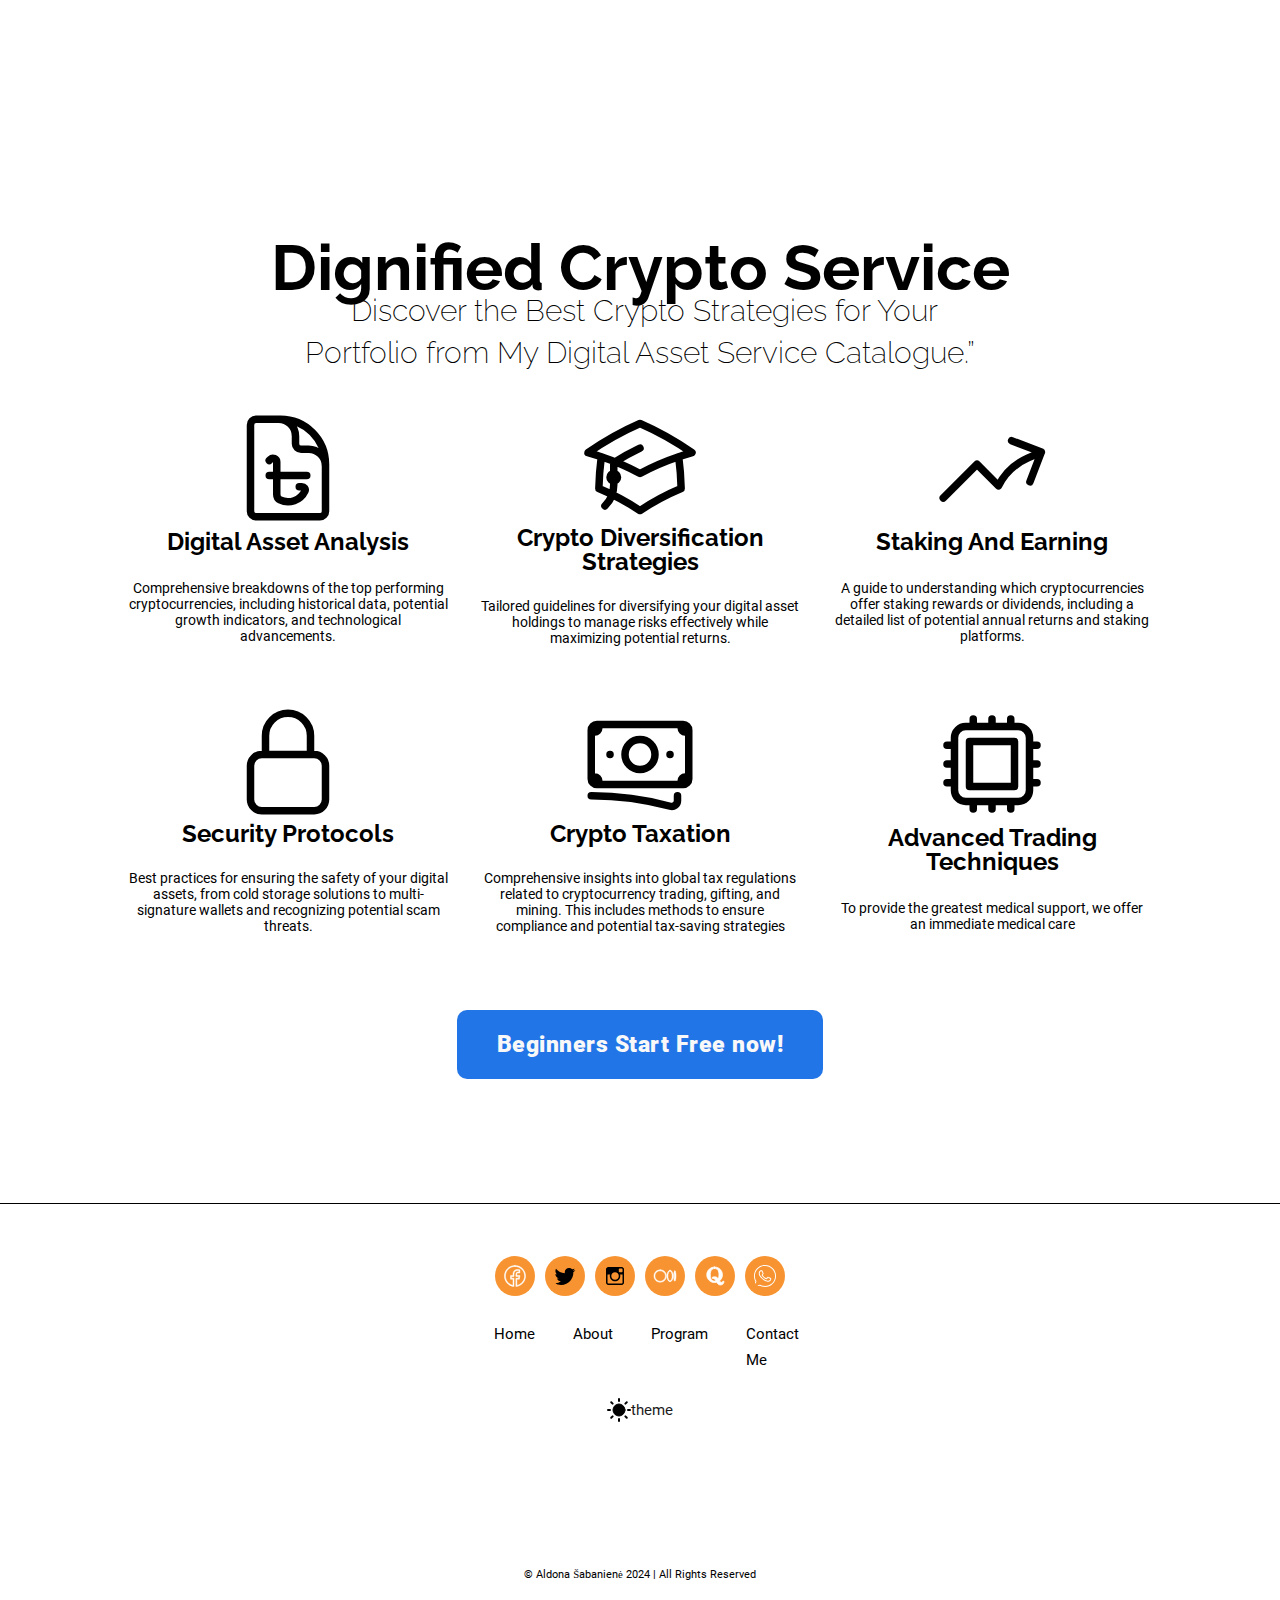
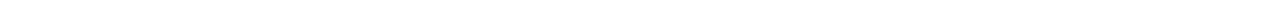
==== commit b99c2464: "Refactored changes" ====
--- a/index.html
+++ b/index.html
@@ -6392,6 +6392,11 @@
 						aria-label="BitLab Academy Discord">
 						<svg class="brxe-icon" id="brxe-yvzevb"  xmlns="http://www.w3.org/2000/svg" viewBox="0 0 32 32" width="64px" height="64px" style="&#10;    stroke: white;&#10;    fill: white;&#10;"><path d="M 15.492188 4 C 10.201187 4 5 8.2304531 5 14.439453 C 5 21.556453 11.968844 26.19875 18.214844 24.46875 C 19.260844 26.25175 20.638625 28 23.265625 28 C 27.606625 28 28 24 28 23 L 26.445312 23 C 26.365313 23.716 25.877594 24.457031 24.683594 24.457031 C 23.595594 24.457031 22.810641 23.704594 22.056641 22.558594 C 24.402641 20.743594 25.949219 17.9135 25.949219 14.4375 C 25.954219 8.2025 20.894188 4 15.492188 4 z M 15.492188 6 C 19.536188 6 21.261719 8.9094531 21.261719 14.439453 C 21.266719 16.657453 20.973047 18.450484 20.373047 19.771484 C 19.338047 18.221484 18.054578 17.001953 15.517578 17.001953 C 13.898578 17.001953 12.792719 17.473344 12.011719 18.152344 L 12.658203 19.443359 C 12.987203 19.284359 13.193688 19.289062 13.554688 19.289062 C 15.438688 19.289062 16.404562 20.924969 17.226562 22.542969 C 16.695563 22.701969 16.126234 22.765625 15.490234 22.765625 C 11.510234 22.765625 9.7851563 19.952219 9.7851562 14.449219 C 9.7861563 8.9082188 11.512187 6 15.492188 6 z"/></svg>
 					</a>
+					<a href="wa.me/17864538794" target="_blank" title="BitLab Academy Discord"
+						aria-label="BitLab Academy Discord">
+						
+						<svg class="brxe-icon" id="brxe-yvzevb" xmlns="http://www.w3.org/2000/svg" viewBox="0 0 50 50" width="50px" height="50px" style="&#10;    fill: white;&#10;"><path d="M 25 2 C 12.309534 2 2 12.309534 2 25 C 2 29.079097 3.1186875 32.88588 4.984375 36.208984 L 2.0371094 46.730469 A 1.0001 1.0001 0 0 0 3.2402344 47.970703 L 14.210938 45.251953 C 17.434629 46.972929 21.092591 48 25 48 C 37.690466 48 48 37.690466 48 25 C 48 12.309534 37.690466 2 25 2 z M 25 4 C 36.609534 4 46 13.390466 46 25 C 46 36.609534 36.609534 46 25 46 C 21.278025 46 17.792121 45.029635 14.761719 43.333984 A 1.0001 1.0001 0 0 0 14.033203 43.236328 L 4.4257812 45.617188 L 7.0019531 36.425781 A 1.0001 1.0001 0 0 0 6.9023438 35.646484 C 5.0606869 32.523592 4 28.890107 4 25 C 4 13.390466 13.390466 4 25 4 z M 16.642578 13 C 16.001539 13 15.086045 13.23849 14.333984 14.048828 C 13.882268 14.535548 12 16.369511 12 19.59375 C 12 22.955271 14.331391 25.855848 14.613281 26.228516 L 14.615234 26.228516 L 14.615234 26.230469 C 14.588494 26.195329 14.973031 26.752191 15.486328 27.419922 C 15.999626 28.087653 16.717405 28.96464 17.619141 29.914062 C 19.422612 31.812909 21.958282 34.007419 25.105469 35.349609 C 26.554789 35.966779 27.698179 36.339417 28.564453 36.611328 C 30.169845 37.115426 31.632073 37.038799 32.730469 36.876953 C 33.55263 36.755876 34.456878 36.361114 35.351562 35.794922 C 36.246248 35.22873 37.12309 34.524722 37.509766 33.455078 C 37.786772 32.688244 37.927591 31.979598 37.978516 31.396484 C 38.003976 31.104927 38.007211 30.847602 37.988281 30.609375 C 37.969311 30.371148 37.989581 30.188664 37.767578 29.824219 C 37.302009 29.059804 36.774753 29.039853 36.224609 28.767578 C 35.918939 28.616297 35.048661 28.191329 34.175781 27.775391 C 33.303883 27.35992 32.54892 26.991953 32.083984 26.826172 C 31.790239 26.720488 31.431556 26.568352 30.914062 26.626953 C 30.396569 26.685553 29.88546 27.058933 29.587891 27.5 C 29.305837 27.918069 28.170387 29.258349 27.824219 29.652344 C 27.819619 29.649544 27.849659 29.663383 27.712891 29.595703 C 27.284761 29.383815 26.761157 29.203652 25.986328 28.794922 C 25.2115 28.386192 24.242255 27.782635 23.181641 26.847656 L 23.181641 26.845703 C 21.603029 25.455949 20.497272 23.711106 20.148438 23.125 C 20.171937 23.09704 20.145643 23.130901 20.195312 23.082031 L 20.197266 23.080078 C 20.553781 22.728924 20.869739 22.309521 21.136719 22.001953 C 21.515257 21.565866 21.68231 21.181437 21.863281 20.822266 C 22.223954 20.10644 22.02313 19.318742 21.814453 18.904297 L 21.814453 18.902344 C 21.828863 18.931014 21.701572 18.650157 21.564453 18.326172 C 21.426943 18.001263 21.251663 17.580039 21.064453 17.130859 C 20.690033 16.232501 20.272027 15.224912 20.023438 14.634766 L 20.023438 14.632812 C 19.730591 13.937684 19.334395 13.436908 18.816406 13.195312 C 18.298417 12.953717 17.840778 13.022402 17.822266 13.021484 L 17.820312 13.021484 C 17.450668 13.004432 17.045038 13 16.642578 13 z M 16.642578 15 C 17.028118 15 17.408214 15.004701 17.726562 15.019531 C 18.054056 15.035851 18.033687 15.037192 17.970703 15.007812 C 17.906713 14.977972 17.993533 14.968282 18.179688 15.410156 C 18.423098 15.98801 18.84317 16.999249 19.21875 17.900391 C 19.40654 18.350961 19.582292 18.773816 19.722656 19.105469 C 19.863021 19.437122 19.939077 19.622295 20.027344 19.798828 L 20.027344 19.800781 L 20.029297 19.802734 C 20.115837 19.973483 20.108185 19.864164 20.078125 19.923828 C 19.867096 20.342656 19.838461 20.445493 19.625 20.691406 C 19.29998 21.065838 18.968453 21.483404 18.792969 21.65625 C 18.639439 21.80707 18.36242 22.042032 18.189453 22.501953 C 18.016221 22.962578 18.097073 23.59457 18.375 24.066406 C 18.745032 24.6946 19.964406 26.679307 21.859375 28.347656 C 23.05276 29.399678 24.164563 30.095933 25.052734 30.564453 C 25.940906 31.032973 26.664301 31.306607 26.826172 31.386719 C 27.210549 31.576953 27.630655 31.72467 28.119141 31.666016 C 28.607627 31.607366 29.02878 31.310979 29.296875 31.007812 L 29.298828 31.005859 C 29.655629 30.601347 30.715848 29.390728 31.224609 28.644531 C 31.246169 28.652131 31.239109 28.646231 31.408203 28.707031 L 31.408203 28.708984 L 31.410156 28.708984 C 31.487356 28.736474 32.454286 29.169267 33.316406 29.580078 C 34.178526 29.990889 35.053561 30.417875 35.337891 30.558594 C 35.748225 30.761674 35.942113 30.893881 35.992188 30.894531 C 35.995572 30.982516 35.998992 31.07786 35.986328 31.222656 C 35.951258 31.624292 35.8439 32.180225 35.628906 32.775391 C 35.523582 33.066746 34.975018 33.667661 34.283203 34.105469 C 33.591388 34.543277 32.749338 34.852514 32.4375 34.898438 C 31.499896 35.036591 30.386672 35.087027 29.164062 34.703125 C 28.316336 34.437036 27.259305 34.092596 25.890625 33.509766 C 23.114812 32.325956 20.755591 30.311513 19.070312 28.537109 C 18.227674 27.649908 17.552562 26.824019 17.072266 26.199219 C 16.592866 25.575584 16.383528 25.251054 16.208984 25.021484 L 16.207031 25.019531 C 15.897202 24.609805 14 21.970851 14 19.59375 C 14 17.077989 15.168497 16.091436 15.800781 15.410156 C 16.132721 15.052495 16.495617 15 16.642578 15 z"/></svg>
+					</a>
 			</div>
 			<div id="brxe-622639" class="brxe-block">
 				<div id="brxe-oxvbui" class="brxe-div">
